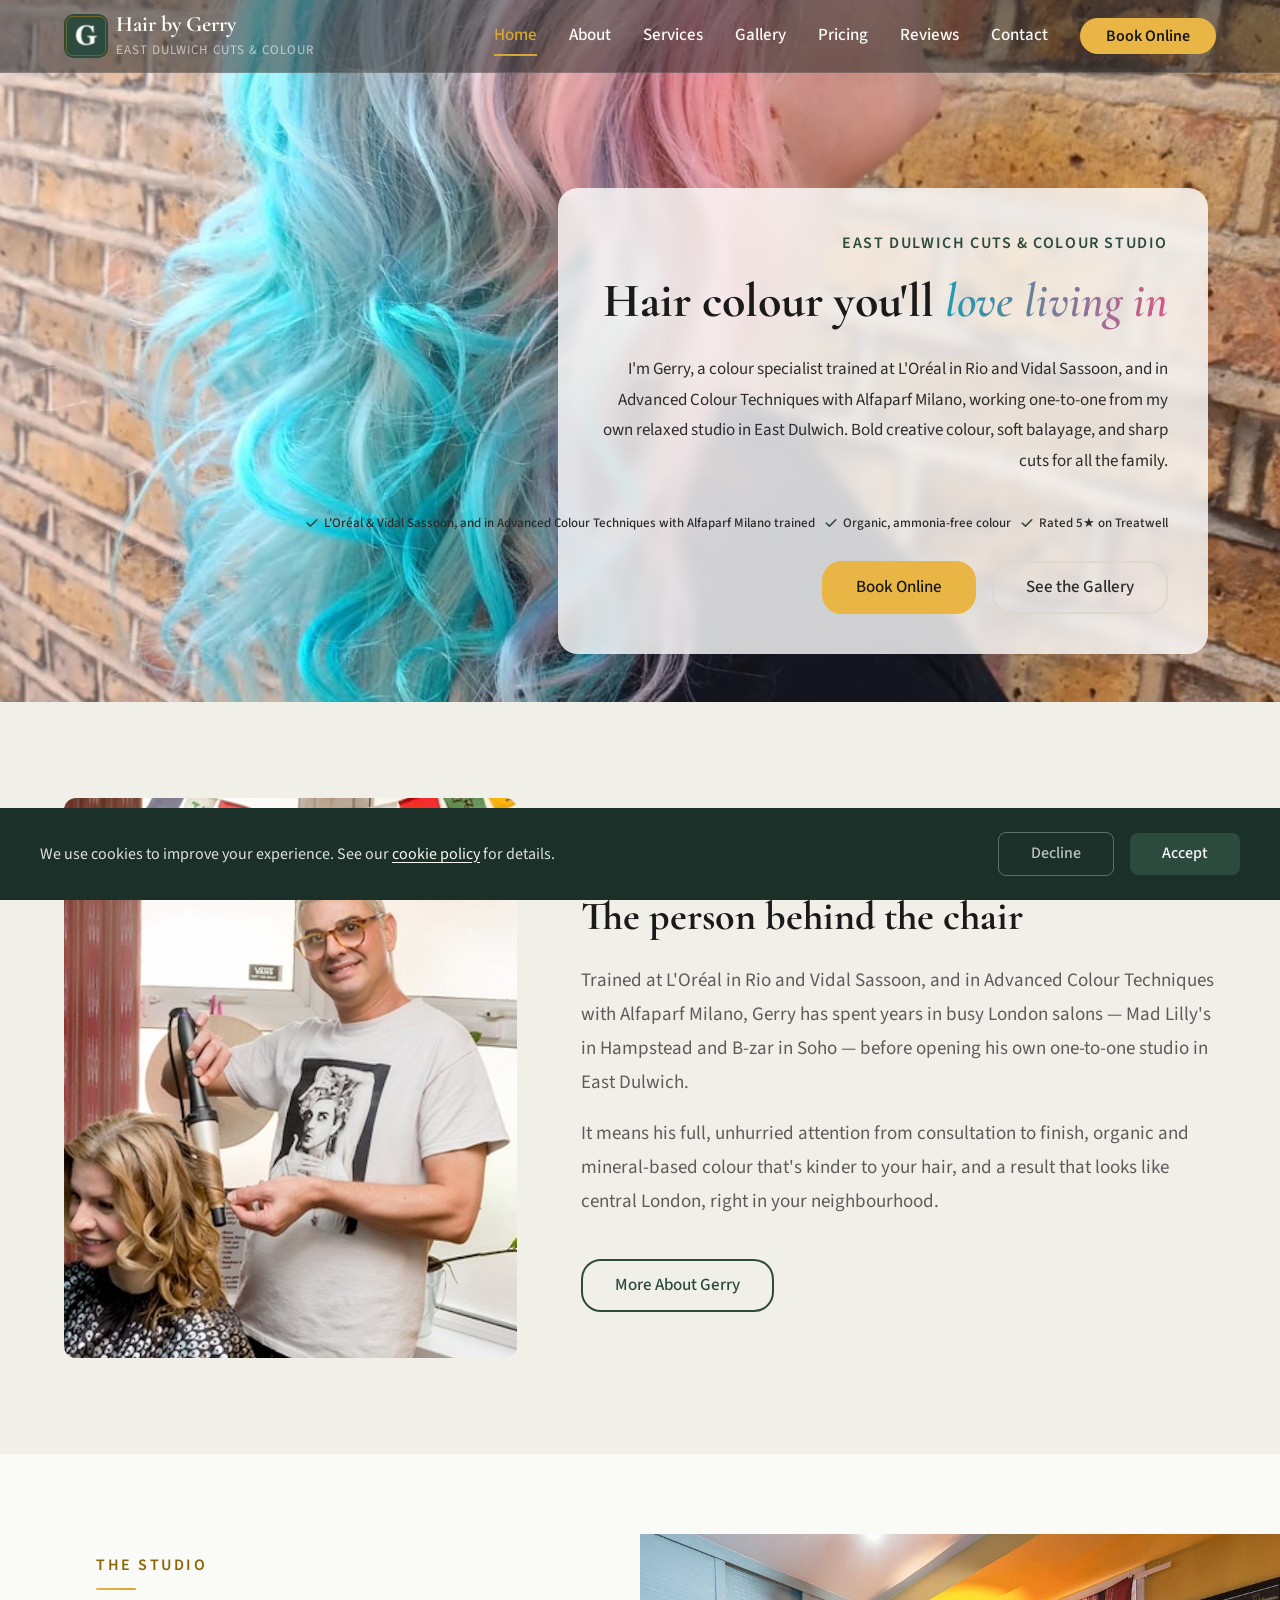
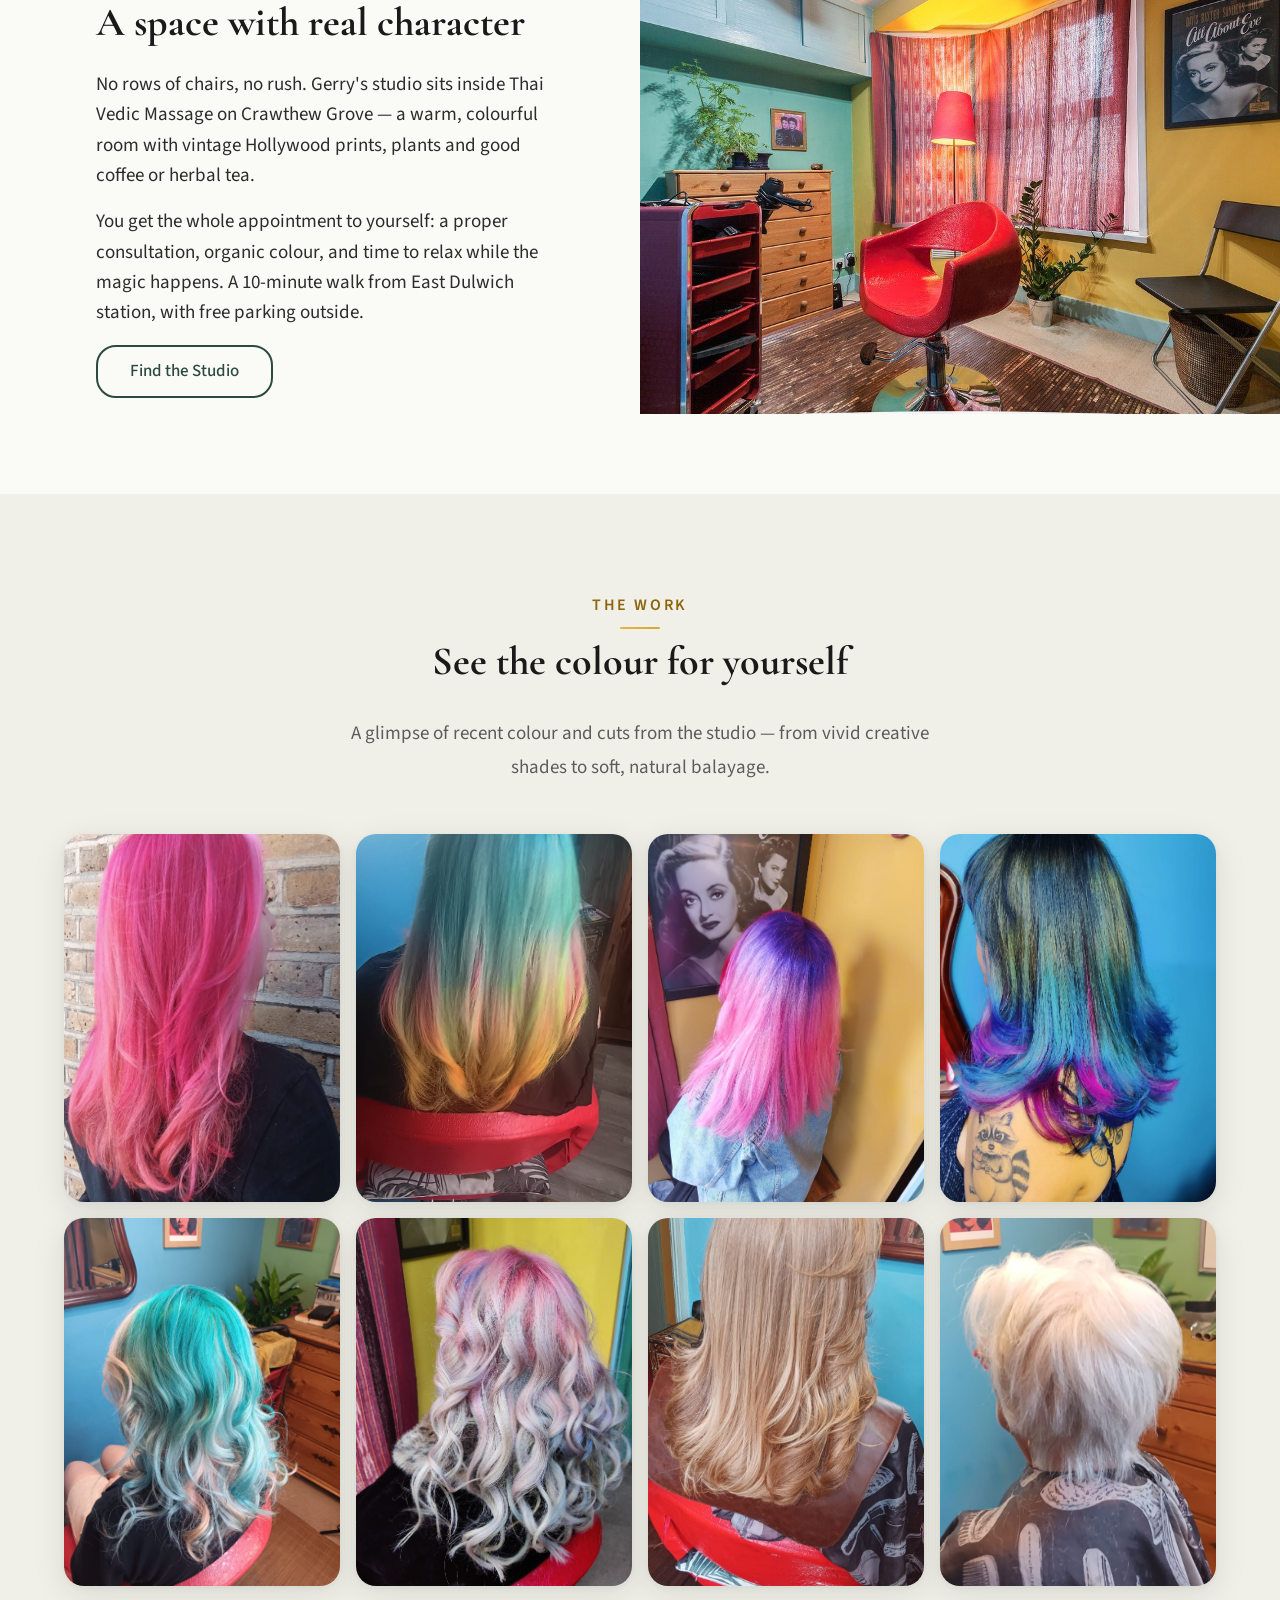
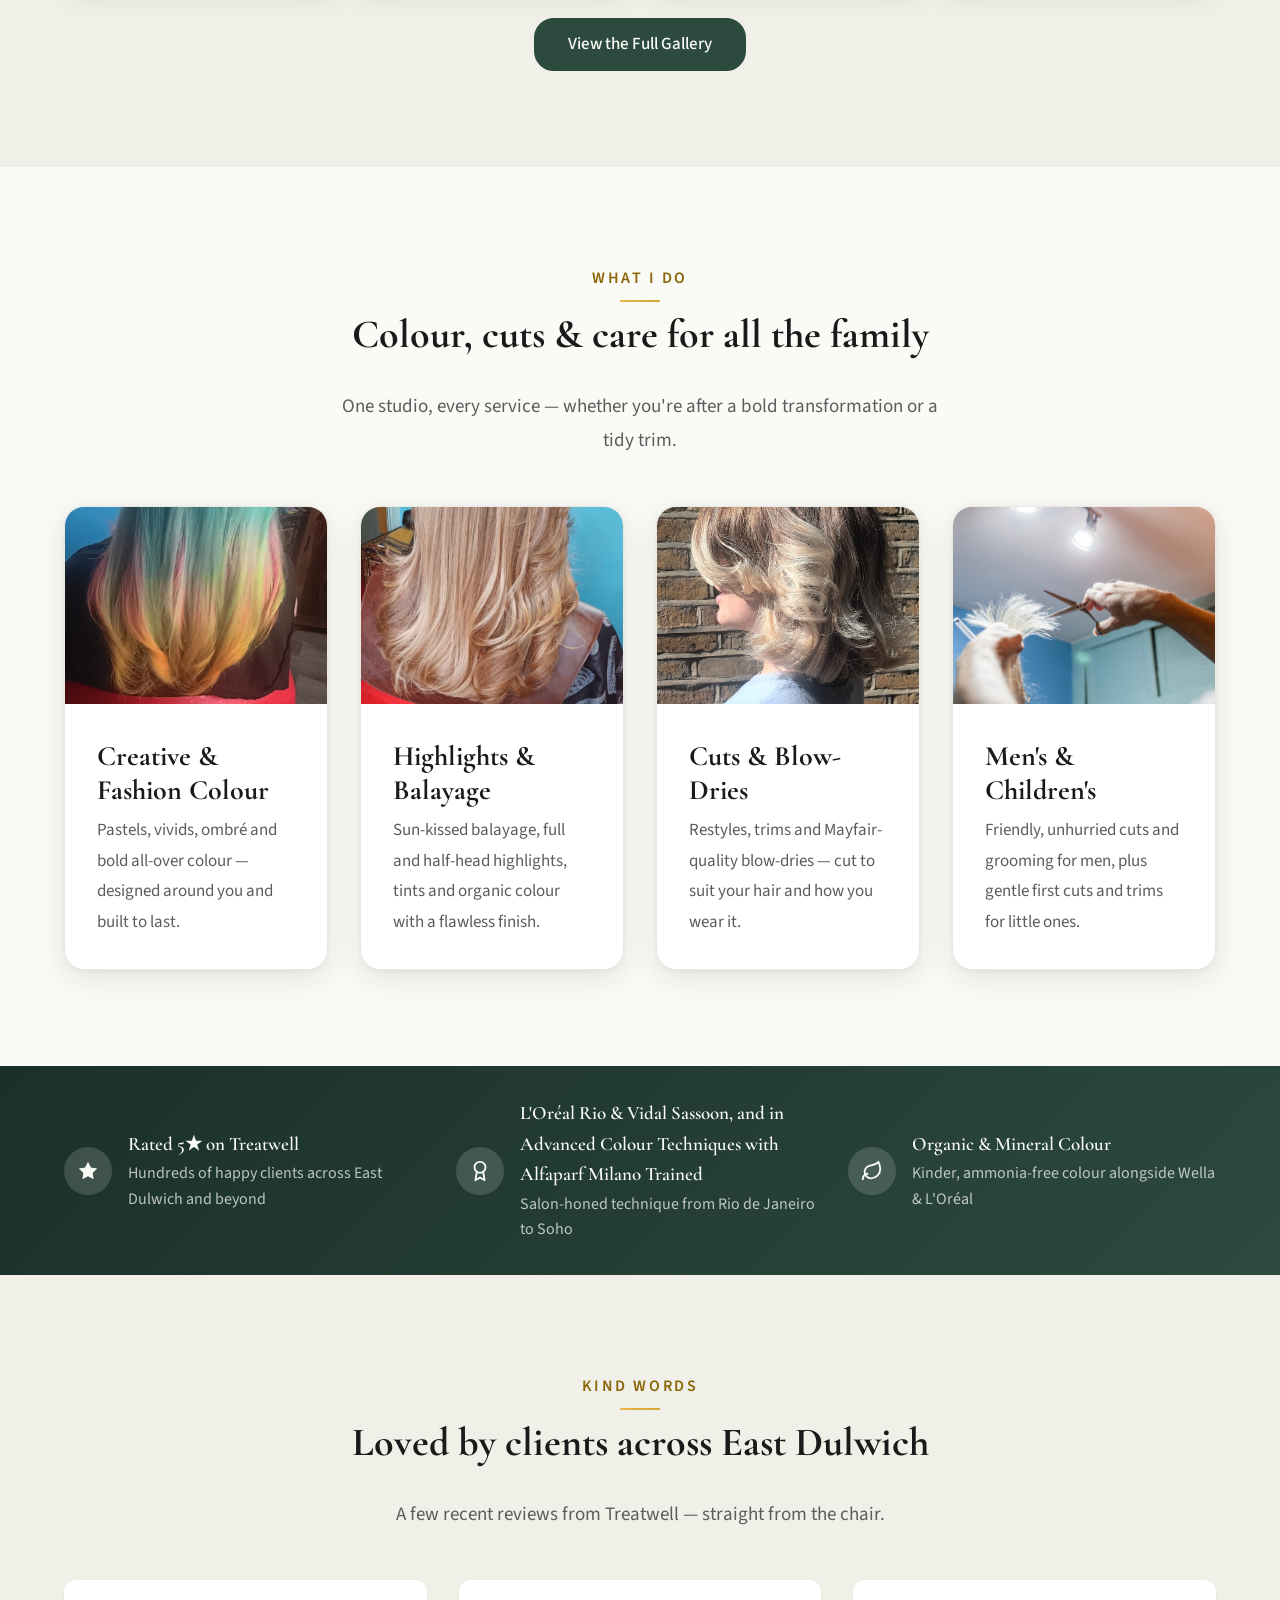
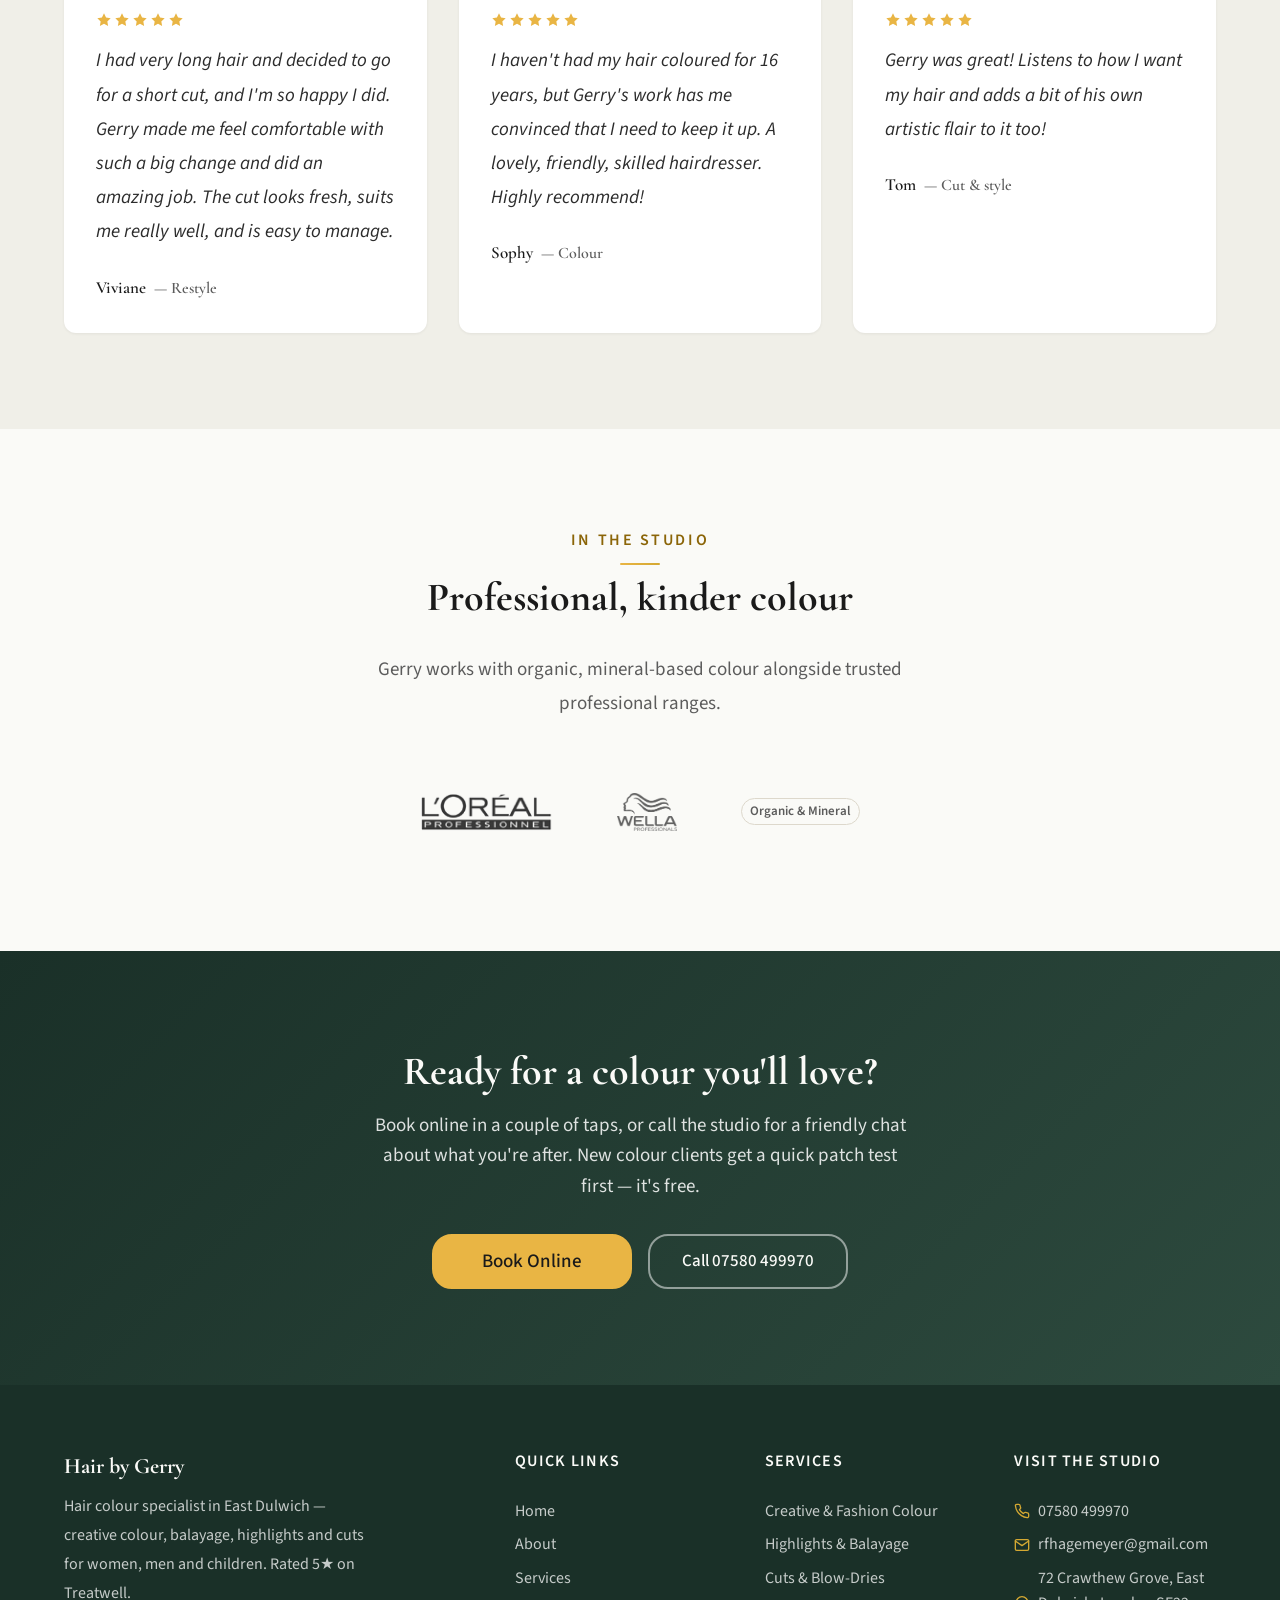
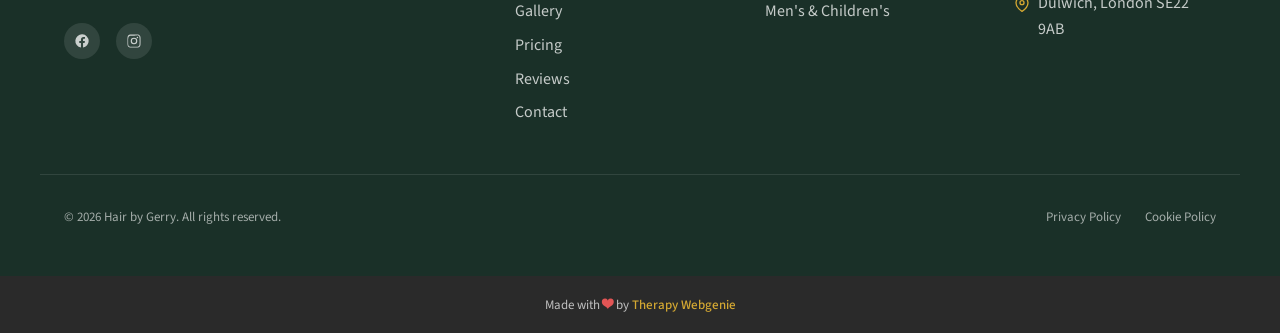
==== index.html @ ae39a430 "About page: make dark CTA links + Book Online button visible The 'Ready to book with Gerry?' panel (" ====
<!DOCTYPE html>
<html lang="en">
<head>
  <meta charset="UTF-8">
  <meta name="viewport" content="width=device-width, initial-scale=1.0">
  <meta name="description" content="Expert hair colour, balayage, highlights and cuts in East Dulwich, London. L'Oréal & Vidal Sassoon, and in Advanced Colour Techniques with Alfaparf Milano trained, organic colour, rated 5★ on Treatwell.">
  <meta name="author" content="Hair by Gerry">
  <meta name="robots" content="max-image-preview:large">
  <title>Hair by Gerry — Hair Colour Specialist, East Dulwich</title>

  <link rel="canonical" href="https://www.hairbygerry.co.uk/">

  <meta property="og:type" content="website">
  <meta property="og:url" content="https://www.hairbygerry.co.uk/">
  <meta property="og:title" content="Hair by Gerry — Hair Colour Specialist in East Dulwich">
  <meta property="og:description" content="Expert hair colour, balayage, highlights and cuts in East Dulwich. L'Oréal & Vidal Sassoon, and in Advanced Colour Techniques with Alfaparf Milano trained, organic colour, rated 5★ on Treatwell.">
  <meta property="og:image" content="https://www.hairbygerry.co.uk/images/gerry-portrait-square.jpg">

  <meta name="twitter:card" content="summary_large_image">
  <meta name="twitter:title" content="Hair by Gerry — Hair Colour Specialist in East Dulwich">
  <meta name="twitter:description" content="Expert hair colour, balayage, highlights and cuts in East Dulwich. L'Oréal & Vidal Sassoon, and in Advanced Colour Techniques with Alfaparf Milano trained, organic colour, rated 5★ on Treatwell.">
  <meta name="twitter:image" content="https://www.hairbygerry.co.uk/images/gerry-portrait-square.jpg">

  <link rel="icon" href="images/favicon.png" type="image/png" sizes="96x96">
  <link rel="apple-touch-icon" href="images/apple-touch-icon.png">

  <link rel="preconnect" href="https://fonts.googleapis.com">
  <link rel="preconnect" href="https://fonts.gstatic.com" crossorigin>

  <link rel="stylesheet" href="css/base.css?v=174">
  <link rel="stylesheet" href="css/components.css?v=174">
  <link rel="stylesheet" href="css/theme.css?v=20260626">
  <!-- PROFILE:schema -->
  <script type="application/ld+json">
  {
    "@context": "https://schema.org",
    "@type": "HairSalon",
    "name": "Hair by Gerry",
    "description": "Hair colour specialist in East Dulwich, London — creative colour, balayage, highlights and cuts for women, men and children.",
    "url": "https://www.hairbygerry.co.uk",
    "telephone": "07580 499970",
    "email": "rfhagemeyer@gmail.com",
    "address": {
      "@type": "PostalAddress",
      "streetAddress": "72 Crawthew Grove",
      "addressLocality": "East Dulwich, London",
      "postalCode": "SE22 9AB",
      "addressCountry": "GB"
    },
    "openingHours": [
      "Mo-Fr 11:00-20:00",
      "Sa 10:00-19:00",
      "Su 11:00-18:00"
    ],
    "image": "https://www.hairbygerry.co.uk/images/studio-room.jpg",
    "priceRange": "££"
  }
  </script>
  <!-- /PROFILE:schema -->
  <script type="application/ld+json">
  {
    "@context": "https://schema.org",
    "@type": "WebPage",
    "url": "https://www.hairbygerry.co.uk/",
    "primaryImageOfPage": { "@type": "ImageObject", "url": "https://www.hairbygerry.co.uk/images/gerry-portrait-square.jpg" },
    "mainEntity": {
      "@type": "Person",
      "name": "Gerry Hagemeyer",
      "jobTitle": "Hair Colour Specialist",
      "image": "https://www.hairbygerry.co.uk/images/gerry-portrait-square.jpg",
      "worksFor": { "@type": "HairSalon", "name": "Hair by Gerry" }
    }
  }
  </script>
<!-- BEACON -->
<script>(function(){try{var u="https:\/\/editmy.site\/api\/hit\/12";var d=JSON.stringify({p:location.pathname,r:document.referrer});if(navigator.sendBeacon){navigator.sendBeacon(u,d);}else{fetch(u,{method:"POST",keepalive:true,body:d});}}catch(e){}})();</script>
<!-- /BEACON -->
</head>
<body>

  <a href="#main" class="skip-link">Skip to main content</a>

  <!-- SECTION: nav -->
  <nav class="nav nav--transparent nav--transparent-dark" role="navigation" aria-label="Main navigation">
    <div class="container nav__inner">
      <a href="index.html" class="nav__brand nav__brand--inline">
        <!-- PROFILE:logo --><img src="images/logo-mark.png" class="nav__logo" alt="Hair by Gerry logo"><!-- /PROFILE:logo -->
        <div class="nav__brand-text">
          <span class="nav__name"><!-- PROFILE:site_title -->Hair by Gerry<!-- /PROFILE:site_title --></span>
          <span class="nav__title"><!-- PROFILE:site_slogan -->East Dulwich Cuts & Colour<!-- /PROFILE:site_slogan --></span>
        </div>
      </a>
      <div class="nav__links">
        <a href="index.html" class="nav__link nav__link--active">Home</a>
        <a href="about.html" class="nav__link">About</a>
        <a href="services.html" class="nav__link">Services</a>
        <a href="gallery.html" class="nav__link">Gallery</a>
        <a href="pricing.html" class="nav__link">Pricing</a>
        <a href="reviews.html" class="nav__link">Reviews</a>
        <a href="contact.html" class="nav__link">Contact</a>
        <a href="https://hairbygerry.mytreatwell.co.uk/" onclick="if(window.wahanda){wahanda.openOnlineBookingWidget('https://widget.treatwell.co.uk/place/380106/menu/');return false;}" class="btn btn--primary nav__cta" target="_blank" rel="noopener">Book Online</a>
      </div>
      <button class="nav__toggle" aria-label="Toggle menu" aria-expanded="false" aria-controls="mobile-menu">
        <span class="nav__toggle-bar"></span>
        <span class="nav__toggle-bar"></span>
        <span class="nav__toggle-bar"></span>
      </button>
    </div>
    <div class="nav__mobile" id="mobile-menu" role="menu">
      <a href="index.html" class="nav__link nav__link--active" role="menuitem">Home</a>
      <a href="about.html" class="nav__link" role="menuitem">About</a>
      <a href="services.html" class="nav__link" role="menuitem">Services</a>
      <a href="gallery.html" class="nav__link" role="menuitem">Gallery</a>
      <a href="pricing.html" class="nav__link" role="menuitem">Pricing</a>
        <a href="reviews.html" class="nav__link" role="menuitem">Reviews</a>
      <a href="contact.html" class="nav__link" role="menuitem">Contact</a>
      <a href="https://hairbygerry.mytreatwell.co.uk/" onclick="if(window.wahanda){wahanda.openOnlineBookingWidget('https://widget.treatwell.co.uk/place/380106/menu/');return false;}" class="btn btn--primary" role="menuitem" target="_blank" rel="noopener">Book Online</a>
    </div>
  </nav>
  <!-- /SECTION: nav -->

  <!-- Compact scroll header -->
  <div class="nav-scroll" aria-hidden="true">
    <div class="container nav-scroll__inner">
      <div class="nav-scroll__brand">
        <span class="nav-scroll__name"><!-- PROFILE:site_title -->Hair by Gerry<!-- /PROFILE:site_title --></span>
        <span class="nav-scroll__title"><!-- PROFILE:site_slogan -->East Dulwich Cuts & Colour<!-- /PROFILE:site_slogan --></span>
      </div>
      <div class="nav-scroll__right">
        <a href="tel:07580499970" class="nav-scroll__phone">
          <svg xmlns="http://www.w3.org/2000/svg" viewBox="0 0 24 24" fill="none" stroke="currentColor" stroke-width="2" stroke-linecap="round" stroke-linejoin="round"><path d="M22 16.92v3a2 2 0 0 1-2.18 2 19.79 19.79 0 0 1-8.63-3.07 19.5 19.5 0 0 1-6-6 19.79 19.79 0 0 1-3.07-8.67A2 2 0 0 1 4.11 2h3a2 2 0 0 1 2 1.72c.127.96.361 1.903.7 2.81a2 2 0 0 1-.45 2.11L8.09 9.91a16 16 0 0 0 6 6l1.27-1.27a2 2 0 0 1 2.11-.45c.907.339 1.85.573 2.81.7A2 2 0 0 1 22 16.92z"></path></svg>
          07580 499970
        </a>
        <a href="https://hairbygerry.mytreatwell.co.uk/" onclick="if(window.wahanda){wahanda.openOnlineBookingWidget('https://widget.treatwell.co.uk/place/380106/menu/');return false;}" class="btn btn--primary" target="_blank" rel="noopener" style="padding: 8px 18px;">Book Online</a>
        <button class="nav-scroll__toggle" aria-label="Toggle menu">
          <span class="nav-scroll__toggle-bar"></span>
          <span class="nav-scroll__toggle-bar"></span>
          <span class="nav-scroll__toggle-bar"></span>
        </button>
      </div>
    </div>
  </div>

  <main id="main">

    <!-- SECTION: hero -->
    <section class="hero hero--showcase hero--showcase-light hero--showcase-right" style="background-image: url('images/Hair-1.jpg');">
      <div class="container hero__inner">
        <div class="hero__content">
          <span class="hero__label">East Dulwich Cuts & Colour Studio</span>
          <h1 class="hero__heading">Hair colour you'll <em>love living in</em></h1>
          <p class="hero__text">I'm Gerry, a colour specialist trained at L'Oréal in Rio and Vidal Sassoon, and in Advanced Colour Techniques with Alfaparf Milano, working one-to-one from my own relaxed studio in East Dulwich. Bold creative colour, soft balayage, and sharp cuts for all the family.</p>
          <ul class="hero__ticks">
            <li><svg xmlns="http://www.w3.org/2000/svg" viewBox="0 0 20 20" fill="currentColor"><path fill-rule="evenodd" d="M16.707 5.293a1 1 0 010 1.414l-8 8a1 1 0 01-1.414 0l-4-4a1 1 0 011.414-1.414L8 12.586l7.293-7.293a1 1 0 011.414 0z" clip-rule="evenodd"/></svg> L'Oréal & Vidal Sassoon, and in Advanced Colour Techniques with Alfaparf Milano trained</li>
            <li><svg xmlns="http://www.w3.org/2000/svg" viewBox="0 0 20 20" fill="currentColor"><path fill-rule="evenodd" d="M16.707 5.293a1 1 0 010 1.414l-8 8a1 1 0 01-1.414 0l-4-4a1 1 0 011.414-1.414L8 12.586l7.293-7.293a1 1 0 011.414 0z" clip-rule="evenodd"/></svg> Organic, ammonia-free colour</li>
            <li><svg xmlns="http://www.w3.org/2000/svg" viewBox="0 0 20 20" fill="currentColor"><path fill-rule="evenodd" d="M16.707 5.293a1 1 0 010 1.414l-8 8a1 1 0 01-1.414 0l-4-4a1 1 0 011.414-1.414L8 12.586l7.293-7.293a1 1 0 011.414 0z" clip-rule="evenodd"/></svg> Rated 5★ on Treatwell</li>
          </ul>
          <div class="hero__actions">
            <a href="https://hairbygerry.mytreatwell.co.uk/" onclick="if(window.wahanda){wahanda.openOnlineBookingWidget('https://widget.treatwell.co.uk/place/380106/menu/');return false;}" class="btn btn--primary" target="_blank" rel="noopener">Book Online</a>
            <a href="gallery.html" class="btn btn--secondary">See the Gallery</a>
          </div>
        </div>
      </div>
    </section>
    <!-- /SECTION: hero -->

    <!-- SECTION: intro -->
    <section class="section section--alt reveal">
      <div class="container intro__inner">
        <div class="intro__image-wrap" style="background-image: url('images/gerry-at-work.jpg');" role="img" aria-label="Gerry styling a client's hair in his East Dulwich studio"></div>
        <div class="intro__text">
          <span class="section-label">Meet Gerry</span>
          <h2>The person behind the chair</h2>
          <p>Trained at L'Oréal in Rio and Vidal Sassoon, and in Advanced Colour Techniques with Alfaparf Milano, Gerry has spent years in busy London salons — Mad Lilly's in Hampstead and B-zar in Soho — before opening his own one-to-one studio in East Dulwich.</p>
          <p>It means his full, unhurried attention from consultation to finish, organic and mineral-based colour that's kinder to your hair, and a result that looks like central London, right in your neighbourhood.</p>
          <a href="about.html" class="btn btn--secondary">More About Gerry</a>
        </div>
      </div>
    </section>
    <!-- /SECTION: intro -->

    <!-- SECTION: studio -->
    <section class="section reveal">
      <div class="split split--bleed">
        <div class="split__content">
          <span class="section-label">The Studio</span>
          <h2>A space with real character</h2>
          <p>No rows of chairs, no rush. Gerry's studio sits inside Thai Vedic Massage on Crawthew Grove — a warm, colourful room with vintage Hollywood prints, plants and good coffee or herbal tea.</p>
          <p>You get the whole appointment to yourself: a proper consultation, organic colour, and time to relax while the magic happens. A 10-minute walk from East Dulwich station, with free parking outside.</p>
          <a href="contact.html" class="btn btn--secondary">Find the Studio</a>
        </div>
        <img loading="lazy" src="images/studio-room.jpg" alt="Hair by Gerry's studio in East Dulwich — teal and yellow walls, vintage film posters and a red styling chair" class="split__image">
      </div>
    </section>
    <!-- /SECTION: studio -->

    <!-- SECTION: gallery-feature -->
    <section class="section section--alt reveal">
      <div class="container text-center">
        <span class="section-label">The Work</span>
        <h2>See the colour for yourself</h2>
        <p class="section-subtitle">A glimpse of recent colour and cuts from the studio — from vivid creative shades to soft, natural balayage.</p>
      </div>
      <div class="container">
        <div class="gallery">
          <div class="gallery__item gallery__item--portrait"><img loading="lazy" src="images/IMG-20250815-WA0009.jpg" alt="Vibrant pink hair colour with soft fade"></div>
          <div class="gallery__item gallery__item--portrait"><img loading="lazy" src="images/IMG-20250815-WA0012.jpg" alt="Rainbow ombré colour from teal to gold"></div>
          <div class="gallery__item gallery__item--portrait"><img loading="lazy" src="images/IMG-20260607-WA0013.jpg" alt="Pink and purple blended creative colour"></div>
          <div class="gallery__item gallery__item--portrait"><img loading="lazy" src="images/IMG-20260607-WA0014.jpg" alt="Blue, purple and magenta dimensional colour"></div>
          <div class="gallery__item gallery__item--portrait"><img loading="lazy" src="images/Hair-2.jpg" alt="Bright turquoise curls"></div>
          <div class="gallery__item gallery__item--portrait"><img loading="lazy" src="images/IMG-20220712-WA0002.jpg" alt="Soft opal pastel colour with curls"></div>
          <div class="gallery__item gallery__item--portrait"><img loading="lazy" src="images/Hair-3.jpg" alt="Natural blonde balayage with layered finish"></div>
          <div class="gallery__item gallery__item--portrait"><img loading="lazy" src="images/IMG-20250815-WA0016.jpg" alt="Sharp platinum blonde bob"></div>
        </div>
      </div>
      <div class="container text-center" style="margin-top: var(--space-xl);">
        <a href="gallery.html" class="btn btn--primary">View the Full Gallery</a>
      </div>
    </section>
    <!-- /SECTION: gallery-feature -->

    <!-- SECTION: services-overview -->
    <section class="section reveal">
      <div class="container text-center">
        <span class="section-label">What I Do</span>
        <h2>Colour, cuts & care for all the family</h2>
        <p class="section-subtitle">One studio, every service — whether you're after a bold transformation or a tidy trim.</p>
      </div>
      <div class="container grid grid--4">
        <a href="services.html#service-creative-colour" class="card card--image-top">
          <div class="card__image-wrap"><img loading="lazy" src="images/IMG-20250815-WA0012.jpg" alt="Rainbow creative colour" class="card__image"></div>
          <div class="card__body">
            <h3 class="card__title">Creative & Fashion Colour</h3>
            <p class="card__text">Pastels, vivids, ombré and bold all-over colour — designed around you and built to last.</p>
          </div>
        </a>
        <a href="services.html#service-highlights-balayage" class="card card--image-top">
          <div class="card__image-wrap"><img loading="lazy" src="images/Hair-3.jpg" alt="Natural blonde balayage" class="card__image"></div>
          <div class="card__body">
            <h3 class="card__title">Highlights & Balayage</h3>
            <p class="card__text">Sun-kissed balayage, full and half-head highlights, tints and organic colour with a flawless finish.</p>
          </div>
        </a>
        <a href="services.html#service-cuts-styling" class="card card--image-top">
          <div class="card__image-wrap"><img loading="lazy" src="images/IMG-20260605-WA0001.jpg" alt="Blonde cut and blow-dry" class="card__image"></div>
          <div class="card__body">
            <h3 class="card__title">Cuts & Blow-Dries</h3>
            <p class="card__text">Restyles, trims and Mayfair-quality blow-dries — cut to suit your hair and how you wear it.</p>
          </div>
        </a>
        <a href="services.html#service-mens-childrens" class="card card--image-top">
          <div class="card__image-wrap"><img loading="lazy" src="images/colour-craft.jpg" alt="Gerry cutting hair with scissors" class="card__image"></div>
          <div class="card__body">
            <h3 class="card__title">Men's & Children's</h3>
            <p class="card__text">Friendly, unhurried cuts and grooming for men, plus gentle first cuts and trims for little ones.</p>
          </div>
        </a>
      </div>
    </section>
    <!-- /SECTION: services-overview -->

    <!-- SECTION: info-band -->
    <section class="info-band info-band--primary">
      <div class="container info-band__inner">
        <div class="info-band__item">
          <div class="info-band__icon">
            <svg xmlns="http://www.w3.org/2000/svg" viewBox="0 0 24 24" fill="currentColor" stroke="none"><path d="M12 2l3.09 6.26L22 9.27l-5 4.87 1.18 6.88L12 17.77l-6.18 3.25L7 14.14 2 9.27l6.91-1.01L12 2z"/></svg>
          </div>
          <div class="info-band__item-text">
            <span class="info-band__title">Rated 5★ on Treatwell</span>
            <span class="info-band__text">Hundreds of happy clients across East Dulwich and beyond</span>
          </div>
        </div>
        <div class="info-band__item">
          <div class="info-band__icon">
            <svg xmlns="http://www.w3.org/2000/svg" viewBox="0 0 24 24" fill="none" stroke="currentColor" stroke-width="2" stroke-linecap="round" stroke-linejoin="round"><circle cx="12" cy="8" r="6"></circle><path d="M15.477 12.89 17 22l-5-3-5 3 1.523-9.11"></path></svg>
          </div>
          <div class="info-band__item-text">
            <span class="info-band__title">L'Oréal Rio & Vidal Sassoon, and in Advanced Colour Techniques with Alfaparf Milano Trained</span>
            <span class="info-band__text">Salon-honed technique from Rio de Janeiro to Soho</span>
          </div>
        </div>
        <div class="info-band__item">
          <div class="info-band__icon">
            <svg xmlns="http://www.w3.org/2000/svg" viewBox="0 0 24 24" fill="none" stroke="currentColor" stroke-width="2" stroke-linecap="round" stroke-linejoin="round"><path d="M11 20A7 7 0 0 1 9.8 6.1C15.5 5 17 4.48 19 2c1 2 2 4.18 2 8 0 5.5-4.78 10-10 10z"></path><path d="M2 21c0-3 1.85-5.36 5.08-6"></path></svg>
          </div>
          <div class="info-band__item-text">
            <span class="info-band__title">Organic & Mineral Colour</span>
            <span class="info-band__text">Kinder, ammonia-free colour alongside Wella & L'Oréal</span>
          </div>
        </div>
      </div>
    </section>
    <!-- /SECTION: info-band -->

    <!-- SECTION: testimonials -->
    <section class="section section--alt reveal">
      <div class="container text-center">
        <span class="section-label">Kind Words</span>
        <h2>Loved by clients across East Dulwich</h2>
        <p class="section-subtitle">A few recent reviews from Treatwell — straight from the chair.</p>
      </div>
      <div class="container grid grid--3">
        <div class="testimonial testimonial--card">
          <div class="testimonial__stars">
            <svg viewBox="0 0 24 24"><path d="M12 2l3.09 6.26L22 9.27l-5 4.87 1.18 6.88L12 17.77l-6.18 3.25L7 14.14 2 9.27l6.91-1.01L12 2z"/></svg>
            <svg viewBox="0 0 24 24"><path d="M12 2l3.09 6.26L22 9.27l-5 4.87 1.18 6.88L12 17.77l-6.18 3.25L7 14.14 2 9.27l6.91-1.01L12 2z"/></svg>
            <svg viewBox="0 0 24 24"><path d="M12 2l3.09 6.26L22 9.27l-5 4.87 1.18 6.88L12 17.77l-6.18 3.25L7 14.14 2 9.27l6.91-1.01L12 2z"/></svg>
            <svg viewBox="0 0 24 24"><path d="M12 2l3.09 6.26L22 9.27l-5 4.87 1.18 6.88L12 17.77l-6.18 3.25L7 14.14 2 9.27l6.91-1.01L12 2z"/></svg>
            <svg viewBox="0 0 24 24"><path d="M12 2l3.09 6.26L22 9.27l-5 4.87 1.18 6.88L12 17.77l-6.18 3.25L7 14.14 2 9.27l6.91-1.01L12 2z"/></svg>
          </div>
          <p class="testimonial__quote">I had very long hair and decided to go for a short cut, and I'm so happy I did. Gerry made me feel comfortable with such a big change and did an amazing job. The cut looks fresh, suits me really well, and is easy to manage.</p>
          <p class="testimonial__author">Viviane <span class="testimonial__detail" style="display:inline; margin-left: 0.25em;">— Restyle</span></p>
        </div>
        <div class="testimonial testimonial--card">
          <div class="testimonial__stars">
            <svg viewBox="0 0 24 24"><path d="M12 2l3.09 6.26L22 9.27l-5 4.87 1.18 6.88L12 17.77l-6.18 3.25L7 14.14 2 9.27l6.91-1.01L12 2z"/></svg>
            <svg viewBox="0 0 24 24"><path d="M12 2l3.09 6.26L22 9.27l-5 4.87 1.18 6.88L12 17.77l-6.18 3.25L7 14.14 2 9.27l6.91-1.01L12 2z"/></svg>
            <svg viewBox="0 0 24 24"><path d="M12 2l3.09 6.26L22 9.27l-5 4.87 1.18 6.88L12 17.77l-6.18 3.25L7 14.14 2 9.27l6.91-1.01L12 2z"/></svg>
            <svg viewBox="0 0 24 24"><path d="M12 2l3.09 6.26L22 9.27l-5 4.87 1.18 6.88L12 17.77l-6.18 3.25L7 14.14 2 9.27l6.91-1.01L12 2z"/></svg>
            <svg viewBox="0 0 24 24"><path d="M12 2l3.09 6.26L22 9.27l-5 4.87 1.18 6.88L12 17.77l-6.18 3.25L7 14.14 2 9.27l6.91-1.01L12 2z"/></svg>
          </div>
          <p class="testimonial__quote">I haven't had my hair coloured for 16 years, but Gerry's work has me convinced that I need to keep it up. A lovely, friendly, skilled hairdresser. Highly recommend!</p>
          <p class="testimonial__author">Sophy <span class="testimonial__detail" style="display:inline; margin-left: 0.25em;">— Colour</span></p>
        </div>
        <div class="testimonial testimonial--card">
          <div class="testimonial__stars">
            <svg viewBox="0 0 24 24"><path d="M12 2l3.09 6.26L22 9.27l-5 4.87 1.18 6.88L12 17.77l-6.18 3.25L7 14.14 2 9.27l6.91-1.01L12 2z"/></svg>
            <svg viewBox="0 0 24 24"><path d="M12 2l3.09 6.26L22 9.27l-5 4.87 1.18 6.88L12 17.77l-6.18 3.25L7 14.14 2 9.27l6.91-1.01L12 2z"/></svg>
            <svg viewBox="0 0 24 24"><path d="M12 2l3.09 6.26L22 9.27l-5 4.87 1.18 6.88L12 17.77l-6.18 3.25L7 14.14 2 9.27l6.91-1.01L12 2z"/></svg>
            <svg viewBox="0 0 24 24"><path d="M12 2l3.09 6.26L22 9.27l-5 4.87 1.18 6.88L12 17.77l-6.18 3.25L7 14.14 2 9.27l6.91-1.01L12 2z"/></svg>
            <svg viewBox="0 0 24 24"><path d="M12 2l3.09 6.26L22 9.27l-5 4.87 1.18 6.88L12 17.77l-6.18 3.25L7 14.14 2 9.27l6.91-1.01L12 2z"/></svg>
          </div>
          <p class="testimonial__quote">Gerry was great! Listens to how I want my hair and adds a bit of his own artistic flair to it too!</p>
          <p class="testimonial__author">Tom <span class="testimonial__detail" style="display:inline; margin-left: 0.25em;">— Cut & style</span></p>
        </div>
      </div>
    </section>
    <!-- /SECTION: testimonials -->

    <!-- SECTION: products -->
    <section class="section reveal">
      <div class="container text-center">
        <span class="section-label">In the Studio</span>
        <h2>Professional, kinder colour</h2>
        <p class="section-subtitle">Gerry works with organic, mineral-based colour alongside trusted professional ranges.</p>
        <div class="trust-bar">
          <div class="trust-bar__logos">
            <img class="trust-bar__logo" loading="lazy" src="images/loreal-professionnel.png" alt="L'Oréal Professionnel">
            <img class="trust-bar__logo" loading="lazy" src="images/wella-professionals.png" alt="Wella Professionals">
            <span class="badge badge--outline">Organic & Mineral</span>
          </div>
        </div>
      </div>
    </section>
    <!-- /SECTION: products -->

    <!-- SECTION: cta -->
    <section class="section cta-banner reveal">
      <div class="container text-center">
        <h2>Ready for a colour you'll love?</h2>
        <p>Book online in a couple of taps, or call the studio for a friendly chat about what you're after. New colour clients get a quick patch test first — it's free.</p>
        <div class="cta-banner__buttons">
          <a href="https://hairbygerry.mytreatwell.co.uk/" onclick="if(window.wahanda){wahanda.openOnlineBookingWidget('https://widget.treatwell.co.uk/place/380106/menu/');return false;}" class="btn btn--accent" target="_blank" rel="noopener">Book Online</a>
          <a href="tel:07580499970" class="btn btn--secondary">Call 07580 499970</a>
        </div>
      </div>
    </section>
    <!-- /SECTION: cta -->

  </main>

  <!-- SECTION: footer -->
  <footer class="footer">
    <div class="container footer__inner">
      <div class="footer__brand">
        <p class="footer__brand-name">Hair by Gerry</p>
        <p class="footer__brand-text">Hair colour specialist in East Dulwich — creative colour, balayage, highlights and cuts for women, men and children. Rated 5★ on Treatwell.</p>
        <div class="footer__social">
          <a href="https://www.facebook.com/HairByGerry/" aria-label="Hair by Gerry on Facebook" target="_blank" rel="noopener">
            <!-- PROFILE:social_facebook --><svg xmlns="http://www.w3.org/2000/svg" viewBox="0 0 24 24" fill="currentColor"><path d="M22 12a10 10 0 1 0-11.56 9.88v-6.99H7.9V12h2.54V9.8c0-2.5 1.49-3.89 3.78-3.89 1.09 0 2.24.2 2.24.2v2.46h-1.26c-1.24 0-1.63.77-1.63 1.56V12h2.78l-.44 2.89h-2.34v6.99A10 10 0 0 0 22 12z"/></svg><!-- /PROFILE:social_facebook -->
          </a>
          <a href="https://www.instagram.com/hairbygerry/" aria-label="Hair by Gerry on Instagram" target="_blank" rel="noopener">
            <!-- PROFILE:social_instagram --><svg xmlns="http://www.w3.org/2000/svg" viewBox="0 0 24 24" fill="currentColor"><path d="M12 2.2c3.2 0 3.58.01 4.85.07 1.17.05 1.8.25 2.23.41.56.22.96.48 1.38.9.42.42.68.82.9 1.38.16.43.36 1.06.41 2.23.06 1.27.07 1.65.07 4.85s-.01 3.58-.07 4.85c-.05 1.17-.25 1.8-.41 2.23-.22.56-.48.96-.9 1.38-.42.42-.82.68-1.38.9-.43.16-1.06.36-2.23.41-1.27.06-1.65.07-4.85.07s-3.58-.01-4.85-.07c-1.17-.05-1.8-.25-2.23-.41a3.7 3.7 0 0 1-1.38-.9 3.7 3.7 0 0 1-.9-1.38c-.16-.43-.36-1.06-.41-2.23C2.21 15.58 2.2 15.2 2.2 12s.01-3.58.07-4.85c.05-1.17.25-1.8.41-2.23.22-.56.48-.96.9-1.38.42-.42.82-.68 1.38-.9.43-.16 1.06-.36 2.23-.41C8.42 2.21 8.8 2.2 12 2.2zm0 1.8c-3.15 0-3.5.01-4.74.07-.9.04-1.39.19-1.71.32-.43.17-.74.37-1.06.69-.32.32-.52.63-.69 1.06-.13.32-.28.81-.32 1.71C3.21 8.5 3.2 8.85 3.2 12s.01 3.5.07 4.74c.04.9.19 1.39.32 1.71.17.43.37.74.69 1.06.32.32.63.52 1.06.69.32.13.81.28 1.71.32 1.24.06 1.59.07 4.74.07s3.5-.01 4.74-.07c.9-.04 1.39-.19 1.71-.32.43-.17.74-.37 1.06-.69.32-.32.52-.63.69-1.06.13-.32.28-.81.32-1.71.06-1.24.07-1.59.07-4.74s-.01-3.5-.07-4.74c-.04-.9-.19-1.39-.32-1.71a2.85 2.85 0 0 0-.69-1.06 2.85 2.85 0 0 0-1.06-.69c-.32-.13-.81-.28-1.71-.32C15.5 4.01 15.15 4 12 4zm0 3.06A4.94 4.94 0 1 0 12 16.94 4.94 4.94 0 0 0 12 7.06zm0 8.14A3.2 3.2 0 1 1 12 8.8a3.2 3.2 0 0 1 0 6.4zm6.3-8.34a1.15 1.15 0 1 1-2.3 0 1.15 1.15 0 0 1 2.3 0z"/></svg><!-- /PROFILE:social_instagram -->
          </a>
        </div>
      </div>
      <div class="footer__col">
        <p class="footer__heading">Quick Links</p>
        <div class="footer__links">
          <a href="index.html" class="footer__link">Home</a>
          <a href="about.html" class="footer__link">About</a>
          <a href="services.html" class="footer__link">Services</a>
          <a href="gallery.html" class="footer__link">Gallery</a>
          <a href="pricing.html" class="footer__link">Pricing</a>
          <a href="reviews.html" class="footer__link">Reviews</a>
          <a href="contact.html" class="footer__link">Contact</a>
        </div>
      </div>
      <div class="footer__col">
        <p class="footer__heading">Services</p>
        <div class="footer__links">
          <a href="services.html#service-creative-colour" class="footer__link">Creative & Fashion Colour</a>
          <a href="services.html#service-highlights-balayage" class="footer__link">Highlights & Balayage</a>
          <a href="services.html#service-cuts-styling" class="footer__link">Cuts & Blow-Dries</a>
          <a href="services.html#service-mens-childrens" class="footer__link">Men's & Children's</a>
        </div>
      </div>
      <div class="footer__col">
        <p class="footer__heading">Visit the Studio</p>
        <div class="footer__contact-item">
          <svg xmlns="http://www.w3.org/2000/svg" viewBox="0 0 24 24" fill="none" stroke="currentColor" stroke-width="2" stroke-linecap="round" stroke-linejoin="round"><path d="M22 16.92v3a2 2 0 0 1-2.18 2 19.79 19.79 0 0 1-8.63-3.07 19.5 19.5 0 0 1-6-6 19.79 19.79 0 0 1-3.07-8.67A2 2 0 0 1 4.11 2h3a2 2 0 0 1 2 1.72 12.84 12.84 0 0 0 .7 2.81 2 2 0 0 1-.45 2.11L8.09 9.91a16 16 0 0 0 6 6l1.27-1.27a2 2 0 0 1 2.11-.45 12.84 12.84 0 0 0 2.81.7A2 2 0 0 1 22 16.92z"></path></svg>
          <!-- PROFILE:phone_landline --><span><a href="tel:07580499970">07580 499970</a></span><!-- /PROFILE:phone_landline -->
        </div>
        <div class="footer__contact-item">
          <svg xmlns="http://www.w3.org/2000/svg" viewBox="0 0 24 24" fill="none" stroke="currentColor" stroke-width="2" stroke-linecap="round" stroke-linejoin="round"><path d="M4 4h16c1.1 0 2 .9 2 2v12c0 1.1-.9 2-2 2H4c-1.1 0-2-.9-2-2V6c0-1.1.9-2 2-2z"></path><polyline points="22,6 12,13 2,6"></polyline></svg>
          <!-- PROFILE:email --><a href="mailto:rfhagemeyer@gmail.com">rfhagemeyer@gmail.com</a><!-- /PROFILE:email -->
        </div>
        <div class="footer__contact-item">
          <svg xmlns="http://www.w3.org/2000/svg" viewBox="0 0 24 24" fill="none" stroke="currentColor" stroke-width="2" stroke-linecap="round" stroke-linejoin="round"><path d="M21 10c0 7-9 13-9 13s-9-6-9-13a9 9 0 0 1 18 0z"></path><circle cx="12" cy="10" r="3"></circle></svg>
          <!-- PROFILE:address --><span>72 Crawthew Grove, East Dulwich, London SE22 9AB</span><!-- /PROFILE:address -->
        </div>
      </div>
    </div>
    <div class="container footer__bottom">
      <p class="footer__copyright">© <script>document.write(new Date().getFullYear())</script> Hair by Gerry. All rights reserved.</p>
      <div class="footer__legal">
        <a href="privacy.html">Privacy Policy</a>
        <a href="cookies-policy.html">Cookie Policy</a>
      </div>
    </div>
  </footer>
  <!-- /SECTION: footer -->

  <div class="site-credit">
    <p>Made with <span class="site-credit__heart" aria-label="love">❤</span> by <a href="https://www.therapywebgenie.com" target="_blank" rel="noopener">Therapy Webgenie</a></p>
  </div>

  <!-- Cookie Consent -->
  <div class="cookie-banner" role="dialog" aria-label="Cookie consent">
    <div class="cookie-banner__inner">
      <p class="cookie-banner__text">We use cookies to improve your experience. See our <a href="cookies-policy.html">cookie policy</a> for details.</p>
      <div class="cookie-banner__buttons">
        <button class="cookie-banner__accept">Accept</button>
        <button class="cookie-banner__decline">Decline</button>
      </div>
    </div>
  </div>

  <!-- Back to Top -->
  <button class="back-to-top" aria-label="Back to top">
    <svg xmlns="http://www.w3.org/2000/svg" viewBox="0 0 24 24" fill="none" stroke="currentColor" stroke-width="2" stroke-linecap="round" stroke-linejoin="round"><polyline points="18 15 12 9 6 15"></polyline></svg>
  </button>

  <!-- Lightbox (must be a body child for full-screen overlay) -->
  <div class="lightbox" aria-hidden="true">
    <button class="lightbox__prev" aria-label="Previous image">‹</button>
    <img class="lightbox__img" src="" alt="">
    <button class="lightbox__next" aria-label="Next image">›</button>
    <button class="lightbox__close" aria-label="Close">×</button>
  </div>

  <!-- Treatwell online-booking widget — opens Gerry's booking menu in an overlay (graceful fallback to his Treatwell page) -->
  <script src="https://widget.treatwell.co.uk/common/venue-menu/javascript/widget-button.js?v1"></script>
  <script>
    (function() {
      var link = document.createElement("link");
      link.type = "text/css";
      link.href = "https://widget.treatwell.co.uk/common/venue-menu/css/widget-button.css";
      link.rel = "stylesheet";
      link.media = "screen";
      document.getElementsByTagName("head")[0].appendChild(link);
    }());
  </script>
  <script src="js/main.js"></script>
</body>
</html>
---- css/base.css ----
/* =============================================
   BASE STYLES
   Reset, Custom Properties, Typography, Layout
   Theme colours & fonts are in theme.css
   ============================================= */

/* --- Custom Properties (non-theme) --- */
:root {
  --text-xs: 0.8125rem;
  --text-sm: 1rem;
  --text-base: 1.0625rem;
  --text-md: 1.1875rem;
  --text-lg: 1.375rem;
  --text-xl: 1.625rem;
  --text-2xl: 2rem;
  --text-3xl: 2.375rem;
  --text-4xl: 3rem;

  /* Heading sizes (overridable per font pairing in theme.css) */
  --text-h1: var(--text-3xl);          /* mobile: 38px */
  --text-h1-desktop: var(--text-4xl);  /* desktop: 48px */
  --text-h2: var(--text-2xl);          /* mobile: 32px */
  --text-h2-desktop: var(--text-3xl);  /* desktop: 38px */
  --text-h3: var(--text-xl);           /* mobile: 26px */
  --text-h3-desktop: 1.75rem;          /* desktop: 28px */

  --font-weight-normal: 400;
  --font-weight-medium: 500;
  --font-weight-semibold: 600;
  --font-weight-bold: 700;

  --line-height-tight: 1.2;
  --line-height-normal: 1.6;
  --line-height-relaxed: 1.8;

  /* Spacing */
  --space-xs: 0.25rem;
  --space-sm: 0.5rem;
  --space-md: 1rem;
  --space-lg: 1.5rem;
  --space-xl: 2rem;
  --space-2xl: 3rem;
  --space-3xl: 4rem;
  --space-4xl: 6rem;
  --space-5xl: 8rem;

  /* Layout */
  --container-max: 1200px;
  --container-narrow: 800px;
  --container-wide: 1400px;

  /* Border Radius */
  --radius-sm: 4px;
  --radius-md: 8px;
  --radius-lg: 12px;
  --radius-xl: 20px;
  --radius-full: 9999px;

  /* Shadows */
  --shadow-sm: 0 1px 3px rgba(0, 0, 0, 0.06);
  --shadow-md: 0 4px 12px rgba(0, 0, 0, 0.08);
  --shadow-lg: 0 8px 30px rgba(0, 0, 0, 0.1);
  --shadow-xl: 0 12px 40px rgba(0, 0, 0, 0.12);

  /* Transitions */
  --transition-fast: 150ms ease;
  --transition-base: 250ms ease;
  --transition-normal: 300ms ease;
  --transition-slow: 400ms ease;

  /* === v1.5 Aesthetic dials ===
     Per-site theme.css overrides these to flip a site's visual aesthetic
     (sharp / soft / brutalist / luxe / editorial). Defaults preserve the
     current "soft modern" look so existing sites are unchanged.
     Pills always read --aesthetic-radius-pill (fixed 999px) so they
     stay pill-shaped regardless of the dial. */
  --aesthetic-radius:        14px;
  --aesthetic-radius-pill:   999px;
  --aesthetic-shadow-card:   0 1px 3px rgba(0, 0, 0, 0.04), 0 4px 16px rgba(0, 0, 0, 0.06);
  --aesthetic-border-width:  1px;
}

/* --- Reset --- */
*,
*::before,
*::after {
  box-sizing: border-box;
  margin: 0;
  padding: 0;
}

html {
  font-size: 100%;
  scroll-behavior: smooth;
  -webkit-text-size-adjust: 100%;
}

body {
  font-family: var(--font-body);
  font-size: var(--text-md);
  font-weight: var(--font-weight-normal);
  line-height: var(--line-height-normal);
  color: var(--color-text);
  background-color: var(--color-bg);
  -webkit-font-smoothing: antialiased;
  -moz-osx-font-smoothing: grayscale;
}

img,
picture,
video {
  display: block;
  max-width: 100%;
  height: auto;
}

svg {
  display: block;
}

input,
button,
textarea,
select {
  font: inherit;
  color: inherit;
}

button {
  cursor: pointer;
  border: none;
  background: none;
}

a {
  color: inherit;
  text-decoration: none;
}

ul,
ol {
  list-style: none;
}

h1, h2, h3, h4, h5, h6 {
  font-family: var(--font-heading);
  color: var(--color-text-heading);
  line-height: var(--line-height-tight);
  font-weight: var(--font-weight-bold);
  margin-bottom: var(--space-md);
}

/* --- Typography --- */
h1 {
  font-size: var(--text-h1);
}

h2 {
  font-size: var(--text-h2);
  margin-bottom: var(--space-xl);
}

h3 {
  font-size: var(--text-h3);
}

h4 {
  font-size: var(--text-lg);
}

h5 {
  font-size: var(--text-md);
}

h6 {
  font-size: var(--text-base);
}

p {
  margin-bottom: var(--space-md);
}

p:last-child:not(.section-subtitle) {
  margin-bottom: 0;
}

strong {
  font-weight: var(--font-weight-semibold);
}

/* --- Layout Utilities --- */
.container {
  width: 100%;
  max-width: var(--container-max);
  margin-left: auto;
  margin-right: auto;
  padding-left: var(--space-lg);
  padding-right: var(--space-lg);
}

.container--narrow {
  max-width: var(--container-narrow);
}

.section {
  padding-top: var(--space-3xl);
  padding-bottom: var(--space-3xl);
}

.section--alt {
  background-color: var(--color-bg-alt);
}

/* Icons inside alt sections: swap bg-alt → surface so they remain visible */
.section--alt .card__icon,
.section--alt .icon-box__icon,
.section--alt .contact-info__icon,
.section--alt .service-detail__icon {
  background-color: var(--color-surface);
}

.section--dark {
  background-color: var(--color-bg-dark);
  color: var(--color-text-inverse);
}

.section--dark h2,
.section--dark h3,
.section--dark h4 {
  color: var(--color-text-inverse);
}

/* Grid */
.grid {
  display: grid;
  gap: var(--space-xl);
}

.grid--2 {
  grid-template-columns: 1fr;
}

.grid--3 {
  grid-template-columns: 1fr;
}

/* --- Buttons --- */
.btn {
  display: inline-flex;
  align-items: center;
  justify-content: center;
  gap: var(--space-sm);
  padding: var(--space-md) var(--space-xl);
  font-family: var(--font-body);
  font-size: var(--text-base);
  font-weight: var(--font-weight-medium);
  line-height: 1;
  border-radius: var(--aesthetic-radius);
  transition: all var(--transition-base);
  text-decoration: none;
  border: calc(var(--aesthetic-border-width) + 1px) solid transparent;
  white-space: nowrap;
}

.btn svg {
  width: 1em;
  height: 1em;
  flex-shrink: 0;
}

.btn--primary {
  background-color: var(--color-primary);
  color: var(--color-text-inverse);
  border-color: var(--color-primary);
}

.btn--primary:hover {
  background-color: var(--color-primary-dark);
  border-color: var(--color-primary-dark);
}

.btn--secondary {
  background-color: transparent;
  color: var(--color-primary);
  border-color: var(--color-primary);
}

.btn--secondary:hover {
  background-color: var(--color-primary);
  color: var(--color-text-inverse);
}

.btn--accent {
  background-color: var(--color-secondary);
  color: var(--color-text-inverse);
  border-color: var(--color-secondary);
}

.btn--accent:hover {
  background-color: var(--color-secondary-dark);
  border-color: var(--color-secondary-dark);
}

.btn--block {
  width: 100%;
}

/* --- Links --- */
.link {
  color: var(--color-primary);
  text-decoration: underline;
  text-underline-offset: 3px;
  transition: color var(--transition-fast);
}

.link:hover {
  color: var(--color-primary-dark);
}

/* --- Text Utilities --- */
.text-center {
  text-align: center;
}

.text-center h2 {
  margin-bottom: var(--space-xl);
}

.text-balance {
  text-wrap: balance;
}

.section-subtitle {
  font-size: var(--text-md);
  color: var(--color-text-light);
  max-width: 600px;
  margin-bottom: var(--space-2xl);
  line-height: var(--line-height-relaxed);
}

.text-center .section-subtitle {
  margin-left: auto;
  margin-right: auto;
}

.section-footer {
  margin-top: var(--space-2xl);
}

.section-label {
  display: inline-block;
  font-family: var(--font-body);
  font-size: var(--text-sm);
  font-weight: var(--font-weight-semibold);
  text-transform: uppercase;
  letter-spacing: 0.1em;
  color: var(--color-secondary-dark);
  margin-bottom: var(--space-sm);
}
/* v1.4 — pill variant: dark-navy bg, white text, compact (matches hero label) */
.section-label--pill {
  background-color: var(--color-secondary);
  color: var(--color-text-inverse);
  font-size: 0.65rem;
  font-weight: 700;
  letter-spacing: 0.12em;
  padding: 5px 13px;
  border-radius: 5px;
  margin-bottom: 14px;
}
.section-label--pill-accent { background-color: var(--color-accent); color: var(--color-text-inverse); }
.section-label--pill-primary { background-color: var(--color-primary); color: var(--color-text-inverse); }

/* --- Responsive Typography --- */
@media (min-width: 768px) {
  h1 {
    font-size: var(--text-h1-desktop);
  }

  h2 {
    font-size: var(--text-h2-desktop);
  }

  h3 {
    font-size: var(--text-h3-desktop);
  }

  .section {
    padding-top: var(--space-4xl);
    padding-bottom: var(--space-4xl);
  }
}

/* --- Responsive Grid --- */
@media (min-width: 768px) {
  .grid--2 {
    grid-template-columns: repeat(2, 1fr);
  }

  .grid--3 {
    grid-template-columns: repeat(2, 1fr);
  }
}

@media (min-width: 1024px) {
  .grid--3 {
    grid-template-columns: repeat(3, 1fr);
  }
}

/* --- Screen Reader Only --- */
.sr-only {
  position: absolute;
  width: 1px;
  height: 1px;
  padding: 0;
  margin: -1px;
  overflow: hidden;
  clip: rect(0, 0, 0, 0);
  white-space: nowrap;
  border-width: 0;
}
---- css/components.css ----
/* =============================================
   COMPONENT STYLES
   Nav, Hero, Cards, Testimonials, Forms, Footer
   ============================================= */

/* --- Skip Link --- */
.skip-link {
  position: absolute;
  top: -100%;
  left: var(--space-md);
  padding: var(--space-sm) var(--space-md);
  background: var(--color-primary);
  color: var(--color-text-inverse);
  border-radius: var(--radius-md);
  z-index: 1000;
  font-size: var(--text-sm);
}

.skip-link:focus {
  top: var(--space-sm);
}

/* =============================================
   NAVIGATION
   ============================================= */
.nav {
  position: relative;
  z-index: 100;
  background-color: var(--color-surface);
  border-bottom: 1px solid var(--color-border-light);
  transition: box-shadow var(--transition-base);
}

.nav--scrolled {
  box-shadow: var(--shadow-md);
}

.nav__inner {
  display: flex;
  align-items: center;
  justify-content: space-between;
  height: 72px;
  position: relative;
  z-index: 2;
}

.nav__brand {
  display: flex;
  flex-direction: column;
  gap: 2px;
}

.nav__logo {
  max-height: 70px;
  width: auto;
  object-fit: contain;
}

/* Logo beside title — add .nav__brand--inline to .nav__brand */
.nav__brand--inline {
  flex-direction: row;
  align-items: center;
  gap: var(--space-sm);
}

.nav__brand--inline .nav__brand-text {
  display: flex;
  flex-direction: column;
  gap: 2px;
}

.nav__name {
  font-family: var(--font-heading);
  font-size: var(--text-lg);
  font-weight: var(--font-weight-bold);
  color: var(--color-text-heading);
  line-height: 1.2;
}

.nav__title {
  font-size: var(--text-xs);
  color: var(--color-text-light);
  text-transform: uppercase;
  letter-spacing: 0.08em;
}

.nav__links {
  display: none;
  gap: var(--space-xl);
  align-items: center;
}

.nav__link {
  font-size: var(--text-base);
  font-weight: var(--font-weight-medium);
  color: var(--color-text);
  transition: color var(--transition-fast);
  position: relative;
  padding: var(--space-xs) 0;
  white-space: nowrap;
}

.nav__link::after {
  content: '';
  position: absolute;
  bottom: -2px;
  left: 0;
  width: 0;
  height: 2px;
  background-color: var(--color-primary);
  transition: width var(--transition-base);
}

.nav__link:hover,
.nav__link--active {
  color: var(--color-primary);
}

.nav__link:hover::after,
.nav__link--active::after {
  width: 100%;
}

.nav__cta {
  font-size: var(--text-sm);
  padding: var(--space-sm) var(--space-lg);
  font-weight: 600;
}

/* Mobile Menu Toggle */
.nav__toggle {
  display: flex;
  flex-direction: column;
  gap: 5px;
  padding: var(--space-sm);
  z-index: 110;
}

.nav__toggle-bar {
  display: block;
  width: 24px;
  height: 2px;
  background-color: var(--color-text);
  border-radius: 2px;
  transition: all var(--transition-base);
  transform-origin: center;
}

.nav__toggle--open .nav__toggle-bar {
  background-color: var(--color-text-heading) !important;
}

.nav__toggle--open .nav__toggle-bar:nth-child(1) {
  transform: translateY(7px) rotate(45deg);
}

.nav__toggle--open .nav__toggle-bar:nth-child(2) {
  opacity: 0;
}

.nav__toggle--open .nav__toggle-bar:nth-child(3) {
  transform: translateY(-7px) rotate(-45deg);
}

/* Mobile Menu Overlay — slide in from right, full viewport coverage */
.nav__mobile {
  display: flex;
  position: fixed;
  inset: 0;
  background-color: var(--color-surface);
  z-index: 1;
  padding: calc(72px + var(--space-xl)) var(--space-lg) var(--space-xl);
  flex-direction: column;
  gap: var(--space-lg);
  overflow-y: auto;
  transform: translateX(100%);
  opacity: 0;
  visibility: hidden;
  transition: transform 0.35s cubic-bezier(0.4, 0, 0.2, 1),
              opacity 0.35s ease,
              visibility 0.35s;
}

/* When opened from the compact scroll header */
.nav__mobile--from-scroll {
  padding-top: calc(56px + var(--space-sm));
  z-index: 201;
}

.nav__mobile--open {
  transform: translateX(0);
  opacity: 1;
  visibility: visible;
}

.nav__mobile .nav__link,
.nav__mobile .btn {
  opacity: 0;
  transform: translateX(20px);
  transition: opacity 0.3s ease, transform 0.3s ease;
}

.nav__mobile--open .nav__link,
.nav__mobile--open .btn {
  opacity: 1;
  transform: translateX(0);
}

.nav__mobile--open > *:nth-child(1) { transition-delay: 0.05s; }
.nav__mobile--open > *:nth-child(2) { transition-delay: 0.1s; }
.nav__mobile--open > *:nth-child(3) { transition-delay: 0.15s; }
.nav__mobile--open > *:nth-child(4) { transition-delay: 0.2s; }
.nav__mobile--open > *:nth-child(5) { transition-delay: 0.25s; }
.nav__mobile--open > *:nth-child(6) { transition-delay: 0.3s; }
.nav__mobile--open > *:nth-child(7) { transition-delay: 0.35s; }

.nav__mobile .nav__link {
  font-size: var(--text-lg);
  padding: var(--space-sm) 0;
  border-bottom: 1px solid var(--color-border-light);
}

.nav__mobile .nav__link::after {
  display: none;
}

.nav__mobile .btn {
  margin-top: var(--space-md);
  text-align: center;
}

/* Two CTA buttons side by side in mobile menu */
.nav__mobile-ctas {
  display: flex;
  gap: var(--space-sm);
  margin-top: var(--space-md);
}

.nav__mobile-ctas .btn {
  flex: 1;
  text-align: center;
  margin-top: 0;
  padding: var(--space-sm);
}

/* WhatsApp button */
.btn--whatsapp {
  background-color: #2d7d52;
  border-color: #2d7d52;
  color: #ffffff;
}

.btn--whatsapp:hover {
  background-color: #246642;
  border-color: #246642;
  color: #ffffff;
}

@media (min-width: 1100px) {
  .nav__links {
    display: flex;
  }

  .nav__toggle {
    display: none;
  }
}

/* --- Nav Dropdowns (Desktop) --- */
.nav__dropdown {
  position: relative;
}

.nav__link--has-children {
  display: inline-flex;
  align-items: center;
  gap: 4px;
  background: none;
  border: none;
  cursor: pointer;
  font-family: inherit;
  font-size: inherit;
  font-weight: inherit;
  color: inherit;
  padding: 0;
}

.nav__chevron {
  width: 12px;
  height: 12px;
  transition: transform var(--transition-fast);
  flex-shrink: 0;
}

.nav__dropdown:hover .nav__chevron,
.nav__link--has-children[aria-expanded="true"] ~ .nav__dropdown-menu + .nav__chevron,
.nav__link--has-children[aria-expanded="true"] .nav__chevron {
  transform: rotate(180deg);
}

.nav__dropdown-trigger {
  display: inline-flex;
  align-items: center;
  gap: 4px;
  background: none;
  border: none;
  cursor: pointer;
  font-family: inherit;
  font-size: inherit;
  font-weight: inherit;
  color: inherit;
  padding: 0;
}

.nav__dropdown-trigger .nav__chevron {
  width: 12px;
  height: 12px;
  transition: transform var(--transition-fast);
  flex-shrink: 0;
}

.nav__dropdown:hover .nav__dropdown-trigger .nav__chevron {
  transform: rotate(180deg);
}

.nav__dropdown-menu {
  position: absolute;
  top: 100%;
  left: 50%;
  transform: translateX(-50%);
  min-width: 240px;
  background: var(--color-surface);
  border: 1px solid var(--color-border-light);
  border-radius: var(--radius-md, 8px);
  box-shadow: var(--shadow-lg);
  padding: var(--space-sm) 0;
  opacity: 0;
  visibility: hidden;
  transition: opacity var(--transition-fast), visibility var(--transition-fast);
  z-index: 110;
  margin-top: var(--space-xs);
}

.nav__dropdown:hover .nav__dropdown-menu {
  opacity: 1;
  visibility: visible;
}

.nav__dropdown-link,
.nav__dropdown-menu .nav__link--child {
  display: block;
  padding: var(--space-sm) var(--space-lg);
  font-size: var(--text-sm);
  color: var(--color-text);
  transition: background var(--transition-fast), color var(--transition-fast);
  white-space: nowrap;
  text-decoration: none;
}

.nav__dropdown-link:hover,
.nav__dropdown-menu .nav__link--child:hover {
  background: var(--color-bg);
  color: var(--color-primary);
}

.nav__dropdown-link--active {
  color: var(--color-primary);
  font-weight: 600;
}

/* --- Nav Mobile Sub-menus (Accordion) --- */
.nav__mobile-group {
  display: flex;
  flex-direction: column;
}

.nav__mobile-parent {
  display: flex;
  align-items: center;
  justify-content: space-between;
}

.nav__mobile-parent > .nav__link {
  flex: 1;
  cursor: default;
}

.nav__mobile-expand {
  padding: var(--space-sm);
  background: none;
  border: none;
  cursor: pointer;
  color: var(--color-text-light);
  transition: transform var(--transition-fast);
  display: flex;
  align-items: center;
}

.nav__mobile-expand[aria-expanded="true"] .nav__chevron {
  transform: rotate(180deg);
}

.nav__mobile-children {
  display: flex;
  flex-direction: column;
  padding-left: var(--space-lg);
}

.nav__mobile-children[hidden] {
  display: none;
}

.nav__link--child {
  font-size: var(--text-base);
  color: var(--color-text-light);
  padding: var(--space-xs) 0;
  border-bottom: 1px solid var(--color-border-light);
}

.nav__link--child:hover {
  color: var(--color-primary);
}

.nav__link--child::after {
  display: none;
}

/* =============================================
   NAVIGATION: TWO-TIER VARIANT
   Top bar (brand + contact info) + bottom bar (nav links)
   ============================================= */
.nav--two-tier {
  position: relative;
  z-index: 100;
  background-color: var(--color-surface);
  border-bottom: 1px solid var(--color-border-light);
  transition: box-shadow var(--transition-base);
  padding: 20px 0;
}

.nav--two-tier.nav--scrolled {
  box-shadow: var(--shadow-md);
}

/* --- Top bar: brand left, contact info right --- */
.nav__top {
  display: flex;
  align-items: center;
  justify-content: space-between;
  padding-top: 20px;
  padding-bottom: var(--space-sm);
}

.nav__contact {
  display: none;
  align-items: center;
  gap: var(--space-xl);
}

.nav__contact-item {
  display: flex;
  align-items: center;
  gap: var(--space-xs);
  font-size: var(--text-sm);
  color: var(--color-text-light);
  white-space: nowrap;
}

.nav__contact-item svg {
  width: 16px;
  height: 16px;
  flex-shrink: 0;
  color: var(--color-primary);
}

.nav__contact-item a {
  color: var(--color-text-light);
  font-weight: var(--font-weight-medium);
}

.nav__contact-item a:hover {
  color: var(--color-primary);
}

/* --- Bottom bar: nav links + CTA --- */
.nav__bottom {
  display: flex;
  align-items: center;
  justify-content: space-between;
  border-top: 1px solid var(--color-border-light);
  padding-top: var(--space-sm);
  padding-bottom: 20px;
}

.nav--two-tier .nav__links {
  display: none;
  gap: var(--space-lg);
  align-items: center;
  width: 100%;
}

.nav--two-tier .nav__cta {
  margin-left: auto;
}

.nav--two-tier .nav__link {
  font-size: var(--text-base);
}

/* Mobile: hamburger in top bar, not bottom */
.nav--two-tier .nav__toggle {
  display: flex;
  flex-direction: column;
  gap: 5px;
  padding: var(--space-sm);
  z-index: 110;
}

/* Two-tier mobile: hide bottom bar border, show only toggle */
.nav--two-tier .nav__bottom {
  border-top: none;
  padding: 0;
  position: absolute;
  right: var(--space-lg);
  top: var(--space-lg);
}

@media (min-width: 1100px) {
  .nav--two-tier .nav__bottom {
    position: static;
    border-top: 1px solid var(--color-border-light);
    padding-top: var(--space-sm);
    padding-bottom: var(--space-sm);
  }
}

.nav__top {
  position: relative;
}

/* Desktop breakpoint */
@media (min-width: 900px) {
  .nav__contact {
    display: flex;
  }
}

@media (min-width: 1100px) {
  .nav--two-tier .nav__links {
    display: flex;
  }

  .nav--two-tier .nav__toggle {
    display: none;
  }
}

/* Mobile menu for two-tier: needs more padding-top than single-tier nav */
.nav--two-tier .nav__mobile {
  top: 0;
  padding-top: 90px;
}

/* Contact info inside mobile menu */
.nav__mobile-contact {
  display: flex;
  flex-direction: column;
  gap: var(--space-sm);
  padding-top: var(--space-md);
  margin-top: var(--space-md);
  border-top: 1px solid var(--color-border-light);
}

.nav__mobile-contact .nav__contact-item {
  display: flex;
  font-size: var(--text-base);
}

/* Force readable dark colour on white overlay — overrides nav__contact-item a light colour */
.nav__mobile .nav__mobile-contact a,
.nav__mobile .nav__mobile-contact .nav__contact-item {
  color: var(--color-text);
}

@media (min-width: 900px) {
  .nav__mobile-contact {
    display: none;
  }
}

/* =============================================
   SCROLL-AWARE COMPACT HEADER
   Hidden by default. Slides in when user scrolls up
   after passing the main header. Shows brand + phone + hamburger.
   ============================================= */
.nav-scroll {
  position: fixed;
  top: 0;
  left: 0;
  right: 0;
  z-index: 200;
  background-color: var(--color-surface);
  border-bottom: 1px solid var(--color-border-light);
  box-shadow: var(--shadow-md);
  transform: translateY(-100%);
  opacity: 0;
  transition: transform 0.3s ease, opacity 0.3s ease;
  pointer-events: none;
}

.nav-scroll--visible {
  transform: translateY(0);
  opacity: 1;
  pointer-events: auto;
}

.nav-scroll__inner {
  display: flex;
  align-items: center;
  justify-content: space-between;
  height: 56px;
}

.nav-scroll__brand {
  display: flex;
  flex-direction: row;
  align-items: center;
  gap: var(--space-sm);
  min-width: 0;
}

.nav-scroll__brand-text {
  display: flex;
  flex-direction: column;
  gap: 2px;
  min-width: 0;
}

.nav-scroll__logo {
  height: 40px;
  width: auto;
  flex-shrink: 0;
  object-fit: contain;
}

.nav-scroll__name {
  font-family: var(--font-heading);
  font-size: var(--text-base);
  font-weight: var(--font-weight-bold);
  color: var(--color-text-heading);
  line-height: 1.2;
  white-space: nowrap;
  overflow: hidden;
  text-overflow: ellipsis;
}

.nav-scroll__title {
  font-size: 11px;
  color: var(--color-text-light);
  text-transform: uppercase;
  letter-spacing: 0.08em;
  line-height: 1.2;
}

.nav-scroll__right {
  display: flex;
  align-items: center;
  gap: var(--space-lg);
}

.nav-scroll__phone {
  display: none;
  align-items: center;
  gap: var(--space-xs);
  font-size: var(--text-sm);
  font-weight: var(--font-weight-medium);
  color: var(--color-text);
  white-space: nowrap;
}

.nav-scroll__phone svg {
  width: 16px;
  height: 16px;
  flex-shrink: 0;
  color: var(--color-primary);
}

.nav-scroll__phone:hover {
  color: var(--color-primary);
}

/* Mobile: just phone icon, no text */
.nav-scroll__phone-icon {
  display: flex;
  align-items: center;
  color: var(--color-primary);
}

.nav-scroll__phone-icon svg {
  width: 20px;
  height: 20px;
}

/* WhatsApp icon in compact scroll header — mobile only */
.nav-scroll__wa-icon {
  display: flex;
  align-items: center;
  color: var(--color-primary);
}

.nav-scroll__wa-icon svg {
  width: 20px;
  height: 20px;
}

@media (min-width: 600px) {
  .nav-scroll__phone {
    display: flex;
  }

  .nav-scroll__phone-icon {
    display: none;
  }
}

.nav-scroll__toggle {
  display: flex;
  flex-direction: column;
  gap: 5px;
  padding: var(--space-sm);
  background: none;
  border: none;
  cursor: pointer;
}

.nav-scroll__toggle-bar {
  display: block;
  width: 22px;
  height: 2px;
  background-color: var(--color-text);
  border-radius: 2px;
  transition: all var(--transition-base);
  transform-origin: center;
}

/* Transform nav-scroll hamburger into X when from-scroll overlay is open */
body:has(.nav__mobile--from-scroll.nav__mobile--open) .nav-scroll__toggle-bar:nth-child(1) {
  transform: translateY(7px) rotate(45deg);
}

body:has(.nav__mobile--from-scroll.nav__mobile--open) .nav-scroll__toggle-bar:nth-child(2) {
  opacity: 0;
}

body:has(.nav__mobile--from-scroll.nav__mobile--open) .nav-scroll__toggle-bar:nth-child(3) {
  transform: translateY(-7px) rotate(-45deg);
}

/* =============================================
   HERO
   ============================================= */
.hero {
  position: relative;
  padding: var(--space-3xl) 0;
  overflow: hidden;
}

.hero__inner {
  display: grid;
  grid-template-columns: 1fr;
  gap: var(--space-2xl);
  align-items: center;
}

.hero__content {
  order: 2;
}

.hero__image-wrap {
  order: 1;
}

.hero__label {
  display: inline-block;
  font-size: var(--text-sm);
  font-weight: var(--font-weight-semibold);
  color: var(--color-secondary-dark);
  text-transform: uppercase;
  letter-spacing: 0.1em;
  margin-bottom: var(--space-md);
}

.hero__heading {
  font-size: var(--text-h1);
  margin-bottom: var(--space-lg);
  color: var(--color-text-heading);
}

.hero__text {
  font-size: var(--text-md);
  color: var(--color-text-light);
  line-height: var(--line-height-relaxed);
  margin-bottom: var(--space-xl);
  max-width: 540px;
}

.hero__ticks {
  list-style: none;
  padding: 0;
  margin: var(--space-lg) 0;
  display: flex;
  flex-wrap: wrap;
  gap: var(--space-sm);
}

.hero__ticks li {
  display: inline-flex;
  align-items: center;
  gap: var(--space-xs);
  font-size: var(--text-xs);
  font-weight: var(--font-weight-medium);
  color: var(--color-primary-dark);
  background-color: var(--color-bg-alt);
  padding: var(--space-xs) var(--space-md);
  border-radius: var(--radius-full);
  border: 1px solid var(--color-border);
  text-align: left;
  white-space: nowrap;
}

.hero__ticks svg {
  width: 16px;
  height: 16px;
  flex-shrink: 0;
  color: var(--color-primary);
}

.hero__actions {
  display: flex;
  flex-wrap: wrap;
  gap: var(--space-md);
  justify-content: center;
}

@media (min-width: 768px) {
  .hero__actions {
    justify-content: flex-start;
  }
}

.hero__image {
  width: 100%;
  aspect-ratio: 4 / 3;
  object-fit: cover;
  border-radius: var(--radius-lg);
  box-shadow: var(--shadow-lg);
}

.hero__image-placeholder {
  width: 100%;
  aspect-ratio: 4 / 3;
  border-radius: var(--radius-lg);
  background: linear-gradient(135deg, var(--color-primary-light) 0%, var(--color-primary) 100%);
  display: flex;
  align-items: center;
  justify-content: center;
  color: var(--color-text-inverse);
  font-size: var(--text-base);
  text-align: center;
  padding: var(--space-xl);
  box-shadow: var(--shadow-lg);
}

@media (min-width: 768px) {
  .hero {
    padding: var(--space-3xl) 0;
  }

  .hero__inner {
    grid-template-columns: 1fr 1fr;
    gap: var(--space-3xl);
  }

  .hero__content {
    order: 1;
  }

  .hero__image-wrap {
    order: 2;
  }

  .hero__heading {
    font-size: var(--text-h1-desktop);
  }
}

/* =============================================
   HERO VARIANTS
   Add class to <section class="hero hero--variant">
   Default (no modifier) = split layout
   ============================================= */

/* --- Fullwidth: background image, centered text overlay --- */
.hero--fullwidth {
  padding: var(--space-3xl) 0;
  min-height: 500px;
  display: flex;
  align-items: center;
  text-align: center;
  background: linear-gradient(135deg, var(--color-primary-dark) 0%, var(--color-primary) 50%, var(--color-primary-light) 100%);
  color: var(--color-text-inverse);
}

.hero--fullwidth .hero__inner {
  grid-template-columns: 1fr;
  justify-items: center;
}

.hero--fullwidth .hero__content {
  order: 1;
  max-width: 720px;
}

.hero--fullwidth .hero__image-wrap {
  display: none;
}

.hero--fullwidth .hero__label {
  color: var(--color-secondary-light);
}

.hero--fullwidth .hero__heading {
  color: var(--color-text-inverse);
}

.hero--fullwidth .hero__text {
  color: rgba(255, 255, 255, 0.85);
  margin-left: auto;
  margin-right: auto;
  max-width: 600px;
}

.hero--fullwidth .hero__actions {
  justify-content: center;
}

.hero--fullwidth .hero__ticks {
  justify-content: center;
}

.hero--fullwidth .hero__ticks li {
  color: rgba(255, 255, 255, 0.85);
  background-color: rgba(255, 255, 255, 0.12);
  border-color: rgba(255, 255, 255, 0.2);
}

.hero--fullwidth .hero__ticks svg {
  color: var(--color-secondary-light);
}

.hero--fullwidth .btn--primary {
  background-color: var(--color-secondary);
  border-color: var(--color-secondary);
  color: var(--color-text-inverse);
}

.hero--fullwidth .btn--primary:hover {
  background-color: var(--color-secondary-dark);
  border-color: var(--color-secondary-dark);
}

.hero--fullwidth .btn--secondary {
  color: var(--color-text-inverse);
  border-color: rgba(255, 255, 255, 0.5);
}

.hero--fullwidth .btn--secondary:hover {
  background-color: rgba(255, 255, 255, 0.15);
  border-color: var(--color-text-inverse);
}

@media (min-width: 768px) {
  .hero--fullwidth {
    padding: var(--space-3xl) 0;
    min-height: 600px;
  }

  .hero--fullwidth .hero__inner {
    grid-template-columns: 1fr;
  }
}

/* --- Minimal: premium light hero — centered, subtle texture, no image --- */
.hero--minimal {
  padding: var(--space-3xl) 0;
  text-align: center;
  background:
    radial-gradient(ellipse at 15% 80%, color-mix(in srgb, var(--color-secondary) 10%, transparent) 0%, transparent 50%),
    radial-gradient(ellipse at 85% 20%, color-mix(in srgb, var(--color-primary) 8%, transparent) 0%, transparent 50%),
    radial-gradient(ellipse at 50% 50%, color-mix(in srgb, var(--color-accent, var(--color-primary-light)) 5%, transparent) 0%, transparent 60%),
    linear-gradient(160deg, var(--color-bg) 0%, var(--color-bg-alt) 100%);
  position: relative;
  overflow: hidden;
}

.hero--minimal::before {
  content: '';
  position: absolute;
  top: -20%;
  right: -5%;
  width: 400px;
  height: 400px;
  border-radius: 50%;
  background: radial-gradient(circle, color-mix(in srgb, var(--color-primary) 6%, transparent) 0%, transparent 70%);
  pointer-events: none;
}

.hero--minimal::after {
  content: '';
  position: absolute;
  bottom: -15%;
  left: -5%;
  width: 350px;
  height: 350px;
  border-radius: 50%;
  background: radial-gradient(circle, color-mix(in srgb, var(--color-secondary) 8%, transparent) 0%, transparent 70%);
  pointer-events: none;
}

.hero--minimal .hero__inner {
  grid-template-columns: 1fr;
  justify-items: center;
  position: relative;
  z-index: 1;
}

.hero--minimal .hero__content {
  order: 1;
  max-width: 800px;
}

.hero--minimal .hero__image-wrap {
  display: none;
}

.hero--minimal .hero__label {
  display: inline-block;
  background: color-mix(in srgb, var(--color-primary) 12%, transparent);
  color: var(--color-primary-dark);
  padding: var(--space-xs) var(--space-lg);
  border-radius: var(--radius-full);
  font-size: var(--text-xs);
  font-weight: var(--font-weight-semibold);
  text-transform: uppercase;
  letter-spacing: 0.12em;
  margin-bottom: var(--space-lg);
}

.hero--minimal .hero__heading {
  font-size: var(--text-h1-desktop);
  margin-bottom: var(--space-xl);
}

.hero--minimal .hero__text {
  font-size: var(--text-lg);
  max-width: 600px;
  margin-left: auto;
  margin-right: auto;
}

.hero--minimal .hero__actions {
  justify-content: center;
}

.hero--minimal .hero__ticks {
  justify-content: center;
}

.hero--minimal .hero__ticks li {
  color: var(--color-primary-dark);
  background-color: rgba(0, 0, 0, 0.05);
  border-color: rgba(0, 0, 0, 0.1);
}

.hero--minimal .hero__ticks svg {
  color: var(--color-secondary-dark);
}

@media (min-width: 768px) {
  .hero--minimal {
    padding: var(--space-3xl) 0;
  }

  .hero--minimal::before {
    width: 600px;
    height: 600px;
  }

  .hero--minimal::after {
    width: 500px;
    height: 500px;
  }

  .hero--minimal .hero__heading {
    font-size: 3.5rem;
  }

  .hero--minimal .hero__inner {
    grid-template-columns: 1fr;
  }
}

/* --- Half: edge-to-edge 50/50 split, image bleeds to edge --- */
.hero--half {
  padding: 0;
  overflow: hidden;
}

.hero--half .hero__inner {
  display: grid;
  grid-template-columns: 1fr;
  gap: 0;
  max-width: 100%;
  padding: 0;
  align-items: stretch;
}

.hero--half .hero__image-wrap {
  order: 1;
  width: 100%;
  min-height: 300px;
  background-size: cover;
  background-position: center;
  background-repeat: no-repeat;
}

.hero--half .hero__image-placeholder,
.hero--half .hero__image {
  border-radius: 0;
  box-shadow: none;
  width: 100%;
  height: 100%;
  aspect-ratio: auto;
  object-fit: cover;
}

.hero--half .hero__content {
  order: 2;
  padding: var(--space-2xl) var(--space-lg);
  display: flex;
  flex-direction: column;
  justify-content: center;
}

.hero--half .hero__text {
  max-width: none;
}

@media (min-width: 768px) {
  .hero--half .hero__inner {
    grid-template-columns: 1fr 1fr;
    min-height: 560px;
  }
  /* v1.4 — column ratio modifiers (override the default 1fr 1fr) */
  .hero--half--text-wide .hero__inner   { grid-template-columns: 1.45fr 1fr; }
  .hero--half--image-wide .hero__inner  { grid-template-columns: 1fr 1.45fr; }

  .hero--half .hero__image-wrap {
    order: 1;
    min-height: auto;
  }

  .hero--half .hero__content {
    order: 2;
    padding: var(--space-3xl) var(--space-3xl) var(--space-3xl) var(--space-2xl);
  }
  /* v1.4 — flip image to the right (text-left layout) */
  .hero--half--image-right .hero__image-wrap { order: 2; }
  .hero--half--image-right .hero__content    { order: 1; }
}

/* v1.4 NOTE — .hero--half ships with a max-height: 85vh safety cap on
   .hero__inner / __image-wrap / __image / __content (defined later in this
   file). To opt out for a taller hero, set max-height: none on those four
   selectors in your theme.css — do this only when the design genuinely
   needs it; the cap exists to prevent the hero hiding the next section. */

@media (min-width: 1024px) {
  .hero--half .hero__content {
    padding: var(--space-4xl);
  }
}

/* --- Slope: hero with coloured background panel behind image + text --- */
.hero--slope-dark,
.hero--slope-light {
  padding: var(--space-3xl) 0;
}

.hero--slope-dark .hero__inner,
.hero--slope-light .hero__inner {
  position: relative;
  padding: 0;
}

/* Content needs padding on mobile since inner has none */
.hero--slope-dark .hero__content,
.hero--slope-light .hero__content {
  padding: var(--space-xl) var(--space-2xl) var(--space-2xl);
}

/* Hide label and ticks in slope heroes */
.hero--slope-dark .hero__label,
.hero--slope-light .hero__label,
.hero--slope-dark .hero__ticks,
.hero--slope-light .hero__ticks {
  display: none;
}

/* Smaller heading for slope */
.hero--slope-dark .hero__heading,
.hero--slope-light .hero__heading {
  font-size: clamp(1.75rem, 3vw, 2.5rem);
}

/* Dark slope: light text */
.hero--slope-dark .hero__heading {
  color: var(--color-text-inverse);
}

.hero--slope-dark .hero__text {
  color: rgba(255, 255, 255, 0.85);
}

.hero--slope-dark .btn--primary {
  background-color: var(--color-secondary);
  border-color: var(--color-secondary);
  color: var(--color-text-inverse);
}

.hero--slope-dark .btn--primary:hover {
  background-color: var(--color-secondary-dark);
  border-color: var(--color-secondary-dark);
}

.hero--slope-dark .btn--secondary {
  color: var(--color-text-inverse);
  border-color: rgba(255, 255, 255, 0.5);
}

.hero--slope-dark .btn--secondary:hover {
  background-color: rgba(255, 255, 255, 0.15);
  border-color: var(--color-text-inverse);
}

/* Coloured background panel — mobile: full coverage */
.hero--slope-dark .hero__inner::before,
.hero--slope-light .hero__inner::before {
  content: '';
  position: absolute;
  top: 0;
  bottom: 0;
  left: 0;
  right: 0;
  border-radius: var(--radius-lg);
  z-index: 0;
}

.hero--slope-dark .hero__inner::before {
  background: linear-gradient(135deg, var(--color-primary-dark) 0%, var(--color-primary) 100%);
}

.hero--slope-light .hero__inner::before {
  background: color-mix(in srgb, var(--color-primary) 12%, var(--color-bg));
}

/* Image */
.hero--slope-dark .hero__image-wrap,
.hero--slope-light .hero__image-wrap {
  order: 1;
  position: relative;
  z-index: 1;
}

.hero--slope-dark .hero__image-placeholder,
.hero--slope-dark .hero__image,
.hero--slope-light .hero__image-placeholder,
.hero--slope-light .hero__image {
  width: 100%;
  aspect-ratio: 4 / 3;
  object-fit: cover;
  border-radius: var(--radius-md);
  box-shadow: var(--shadow-lg);
}

/* Content — position + z-index */
.hero--slope-dark .hero__content,
.hero--slope-light .hero__content {
  order: 2;
  position: relative;
  z-index: 1;
}

@media (min-width: 768px) {
  .hero--slope-dark,
  .hero--slope-light {
    padding: var(--space-3xl) 0;
  }

  .hero--slope-dark .hero__inner,
  .hero--slope-light .hero__inner {
    display: grid;
    grid-template-columns: 45% 1fr;
    gap: var(--space-3xl);
    align-items: center;
    padding: var(--space-3xl);
    padding-left: 0;
    min-height: 400px;
  }

  /* Background panel shifts right — sits behind middle of image */
  .hero--slope-dark .hero__inner::before,
  .hero--slope-light .hero__inner::before {
    left: 20%;
    border-radius: 0 40px 0 0;
  }

  .hero--slope-dark .hero__content,
  .hero--slope-light .hero__content {
    order: 2;
    padding: 0;
  }

  /* Desktop image: flush to left edge, bottom-left radius only */
  .hero--slope-dark .hero__image-placeholder,
  .hero--slope-dark .hero__image,
  .hero--slope-light .hero__image-placeholder,
  .hero--slope-light .hero__image {
    aspect-ratio: auto;
    height: 100%;
    min-height: 320px;
    border-radius: 0 0 0 40px;
  }
}

/* --- Reverse modifier: flips image/text sides --- */

/* Classic (default split) reverse: image left, text right */
@media (min-width: 768px) {
  .hero.hero--reverse .hero__content {
    order: 2;
  }

  .hero.hero--reverse .hero__image-wrap {
    order: 1;
  }
}

/* Half (Split 50%) reverse: text left, image right */
@media (min-width: 768px) {
  .hero--half.hero--reverse .hero__image-wrap {
    order: 2;
  }

  .hero--half.hero--reverse .hero__content {
    order: 1;
    padding: var(--space-3xl) var(--space-2xl) var(--space-3xl) var(--space-3xl);
  }
}

@media (min-width: 1024px) {
  .hero--half.hero--reverse .hero__content {
    padding: var(--space-4xl);
  }
}

/* Slope reverse: image right, text left */
@media (min-width: 768px) {
  .hero--slope-dark.hero--reverse .hero__inner,
  .hero--slope-light.hero--reverse .hero__inner {
    grid-template-columns: 1fr 45%;
    padding-left: var(--space-3xl);
    padding-right: 0;
  }

  .hero--slope-dark.hero--reverse .hero__image-wrap,
  .hero--slope-light.hero--reverse .hero__image-wrap {
    order: 2;
  }

  .hero--slope-dark.hero--reverse .hero__content,
  .hero--slope-light.hero--reverse .hero__content {
    order: 1;
  }

  .hero--slope-dark.hero--reverse .hero__inner::before,
  .hero--slope-light.hero--reverse .hero__inner::before {
    left: 0;
    right: 20%;
    border-radius: 40px 0 0 0;
  }

  /* Reversed image: bottom-right radius only */
  .hero--slope-dark.hero--reverse .hero__image-placeholder,
  .hero--slope-dark.hero--reverse .hero__image,
  .hero--slope-light.hero--reverse .hero__image-placeholder,
  .hero--slope-light.hero--reverse .hero__image {
    border-radius: 0 0 40px 0;
  }
}

/* --- Image Hero: full-bleed background image with dark overlay --- */
.hero--image {
  position: relative;
  padding: var(--space-3xl) 0;
  min-height: 500px;
  display: flex;
  align-items: center;
  text-align: center;
  color: var(--color-text-inverse);
  background-color: var(--color-bg-dark);
  background-size: cover;
  background-position: center center;
  background-repeat: no-repeat;
  background-size: cover;
  background-position: center;
  background-repeat: no-repeat;
}

.hero--image::before {
  content: '';
  position: absolute;
  inset: 0;
  background: linear-gradient(180deg, rgba(0,0,0,0.55) 0%, rgba(0,0,0,0.4) 50%, rgba(0,0,0,0.6) 100%);
  z-index: 1;
}

.hero--image .hero__inner {
  position: relative;
  z-index: 2;
  grid-template-columns: 1fr;
  justify-items: center;
}

.hero--image .hero__content {
  order: 1;
  max-width: 720px;
}

.hero--image .hero__image-wrap {
  display: none;
}

.hero--image .hero__label {
  color: var(--color-secondary-light);
}

.hero--image .hero__heading {
  color: #ffffff;
  text-shadow: 0 2px 8px rgba(0,0,0,0.3);
}

.hero--image .hero__text {
  color: rgba(255, 255, 255, 0.9);
  margin-left: auto;
  margin-right: auto;
  max-width: 600px;
}

.hero--image .hero__actions {
  justify-content: center;
}

.hero--image .hero__ticks {
  justify-content: center;
}

.hero--image .hero__ticks li {
  color: rgba(255, 255, 255, 0.9);
  background-color: rgba(255, 255, 255, 0.15);
  border-color: rgba(255, 255, 255, 0.25);
}

.hero--image .hero__ticks svg {
  color: var(--color-secondary-light);
}

.hero--image .btn--primary {
  background-color: var(--color-secondary);
  border-color: var(--color-secondary);
  color: var(--color-text-inverse);
}

.hero--image .btn--primary:hover {
  background-color: var(--color-secondary-dark);
  border-color: var(--color-secondary-dark);
}

.hero--image .btn--secondary {
  color: var(--color-text-inverse);
  border-color: rgba(255, 255, 255, 0.5);
}

.hero--image .btn--secondary:hover {
  background-color: rgba(255, 255, 255, 0.15);
  border-color: var(--color-text-inverse);
}

/* --- Image Left: text left-aligned --- */
.hero--image-left {
  text-align: left;
}

.hero--image-left .hero__inner {
  justify-items: start;
}

.hero--image-left .hero__content {
  max-width: 600px;
}

.hero--image-left .hero__text {
  margin-left: 0;
  margin-right: 0;
}

.hero--image-left .hero__actions {
  justify-content: flex-start;
}

.hero--image-left .hero__ticks {
  justify-content: flex-start;
}

/* --- Image Right: text right-aligned --- */
.hero--image-right {
  text-align: right;
}

.hero--image-right .hero__inner {
  justify-items: end;
}

.hero--image-right .hero__content {
  max-width: 600px;
}

.hero--image-right .hero__text {
  margin-left: auto;
  margin-right: 0;
}

.hero--image-right .hero__actions {
  justify-content: flex-end;
}

.hero--image-right .hero__ticks {
  justify-content: flex-end;
}

/* Extra top padding when transparent nav overlays the hero */
body:has(.nav--transparent) .hero--image {
  padding-top: calc(var(--space-3xl) + 140px);
}

@media (min-width: 768px) {
  .hero--image {
    padding: var(--space-4xl) 0;
    min-height: 85vh;
  }

  body:has(.nav--transparent) .hero--image {
    padding-top: calc(var(--space-4xl) + 140px);
  }
}

/* --- Banner Hero: contained, shorter image strip with overlay text --- */
.hero--banner {
  padding: 0;
}

.hero--banner .hero__inner {
  grid-template-columns: 1fr;
  gap: 0;
}

.hero--banner .hero__image-wrap {
  position: relative;
  order: 0;
  width: 100%;
  max-height: 400px;
  overflow: hidden;
  border-radius: var(--radius-lg);
}

.hero--banner .hero__image,
.hero--banner .hero__image-placeholder {
  width: 100%;
  height: 350px;
  object-fit: cover;
  border-radius: var(--radius-lg);
  aspect-ratio: auto;
}

.hero--banner .hero__content {
  order: 1;
  text-align: center;
  padding: var(--space-xl) 0;
}

.hero--banner .hero__heading {
  font-size: var(--text-h2-desktop);
}

.hero--banner .hero__text {
  max-width: 600px;
  margin-left: auto;
  margin-right: auto;
}

.hero--banner .hero__actions {
  justify-content: center;
}

.hero--banner .hero__ticks {
  justify-content: center;
}

@media (min-width: 768px) {
  .hero--banner .hero__image,
  .hero--banner .hero__image-placeholder {
    height: 400px;
  }
}

/* --- Showcase Hero: full-bleed image, frosted glass floating card --- */
/* No overlay — image shown at full vibrancy.
   Card tone:  .hero--showcase-dark  (dark frosted bg, light text)
               .hero--showcase-light (light frosted bg, dark text)
   Card align: .hero--showcase-left / -center / -right                */

.hero--showcase {
  position: relative;
  padding: 0;
  min-height: 500px;
  display: flex;
  align-items: center;
  background-color: var(--color-bg-dark);
  background-size: cover;
  background-position: center;
  background-repeat: no-repeat;
  overflow: hidden;
}

/* No overlay — that's the whole point */
.hero--showcase::before {
  display: none;
}

.hero--showcase .hero__inner {
  position: relative;
  z-index: 2;
  grid-template-columns: 1fr;
  width: 100%;
  padding: var(--space-xl);
}

.hero--showcase .hero__image-wrap {
  display: none;
}

.hero--showcase .hero__content {
  order: 1;
  max-width: 600px;
  padding: 40px;
  border-radius: 20px;
  backdrop-filter: blur(6px);
  -webkit-backdrop-filter: blur(6px);
}

/* Buttons and ticks must stay in 1 row — card should stay compact */
.hero--showcase .hero__actions {
  flex-wrap: nowrap;
}

.hero--showcase .hero__ticks {
  margin-bottom: 0;
}

/* --- Dark card (default) --- */
.hero--showcase-dark .hero__content {
  background: rgba(0, 0, 0, 0.55);
  color: #ffffff;
}

.hero--showcase-dark .hero__heading {
  color: #ffffff;
}

.hero--showcase-dark .hero__label {
  color: var(--color-secondary-light);
}

.hero--showcase-dark .hero__text {
  color: rgba(255, 255, 255, 0.9);
}

.hero--showcase-dark .hero__ticks li {
  color: rgba(255, 255, 255, 0.9);
  background: none;
  border: none;
  padding: var(--space-xs) 0;
  border-radius: 0;
}

.hero--showcase-dark .hero__ticks svg {
  color: var(--color-secondary-light);
}

.hero--showcase-dark .btn--primary {
  background-color: var(--color-secondary);
  border-color: var(--color-secondary);
  color: var(--color-text-inverse);
}

.hero--showcase-dark .btn--primary:hover {
  background-color: var(--color-secondary-dark);
  border-color: var(--color-secondary-dark);
}

.hero--showcase-dark .btn--secondary {
  color: #ffffff;
  border-color: rgba(255, 255, 255, 0.5);
}

.hero--showcase-dark .btn--secondary:hover {
  background-color: rgba(255, 255, 255, 0.15);
  border-color: #ffffff;
}

/* --- Light card --- */
.hero--showcase-light .hero__content {
  background: rgba(255, 255, 255, 0.65);
  color: var(--color-text);
}

.hero--showcase-light .hero__heading {
  color: var(--color-text-heading);
}

.hero--showcase-light .hero__label {
  color: var(--color-primary);
}

.hero--showcase-light .hero__text {
  color: var(--color-text);
}

.hero--showcase-light .hero__ticks li {
  color: var(--color-text);
  background: none;
  border: none;
  padding: var(--space-xs) 0;
  border-radius: 0;
}

.hero--showcase-light .hero__ticks svg {
  color: var(--color-primary);
}

.hero--showcase-light .btn--primary {
  background-color: var(--color-primary);
  border-color: var(--color-primary);
  color: var(--color-text-inverse);
}

.hero--showcase-light .btn--primary:hover {
  background-color: var(--color-primary-dark);
  border-color: var(--color-primary-dark);
}

.hero--showcase-light .btn--secondary {
  color: var(--color-text);
  border-color: var(--color-border);
}

.hero--showcase-light .btn--secondary:hover {
  background-color: rgba(0, 0, 0, 0.06);
  border-color: var(--color-text);
}

/* --- Card alignment --- */
/* Default (left) — card sits left */
.hero--showcase .hero__inner {
  justify-items: start;
}

.hero--showcase-center .hero__inner {
  justify-items: center;
}

.hero--showcase-center .hero__content {
  text-align: center;
  max-width: 720px;
}

.hero--showcase-center .hero__text {
  margin-left: auto;
  margin-right: auto;
}

.hero--showcase-center .hero__actions {
  justify-content: center;
}

.hero--showcase-center .hero__ticks {
  justify-content: center;
}

.hero--showcase-right .hero__inner {
  justify-items: end;
}

.hero--showcase-right .hero__content {
  text-align: right;
}

.hero--showcase-right .hero__actions {
  justify-content: flex-end;
}

.hero--showcase-right .hero__ticks {
  justify-content: flex-end;
}

/* Extra top padding when transparent nav overlays */
body:has(.nav--transparent) .hero--showcase {
  padding-top: 100px;
}

/* --- Mobile: card goes full-width at bottom --- */
@media (max-width: 767px) {
  .hero--showcase {
    min-height: 400px;
    align-items: flex-end;
  }

  .hero--showcase .hero__inner {
    padding: var(--space-md);
  }

  .hero--showcase .hero__content {
    max-width: 100%;
    padding: 28px;
  }

  /* Card is full-width on mobile — buttons and ticks can wrap */
  .hero--showcase .hero__actions,
  .hero--showcase .hero__ticks {
    flex-wrap: wrap;
  }

  /* Reset alignment on mobile — always left-aligned full-width */
  .hero--showcase-center .hero__inner,
  .hero--showcase-right .hero__inner {
    justify-items: stretch;
  }

  .hero--showcase-center .hero__content,
  .hero--showcase-right .hero__content {
    text-align: left;
  }

  .hero--showcase-center .hero__actions,
  .hero--showcase-right .hero__actions {
    justify-content: flex-start;
  }

  .hero--showcase-center .hero__ticks,
  .hero--showcase-right .hero__ticks {
    justify-content: flex-start;
  }
}

@media (min-width: 768px) {
  .hero--showcase {
    min-height: 650px;
  }

  .hero--showcase .hero__inner {
    padding: var(--space-2xl) var(--space-xl);
  }

  body:has(.nav--transparent) .hero--showcase {
    padding-top: 140px;
  }
}

/* =============================================
   NAV: TRANSPARENT OVERLAY
   Floats nav over hero on dark/image heroes.
   Add .nav--transparent + .nav--transparent-dark or .nav--transparent-light
   Supports custom bg via --nav-transparent-bg inline variable.
   JS removes it on scroll via nav-scroll.
   ============================================= */

/* --- Base: positioning only --- */
.nav--transparent {
  position: absolute;
  top: 0;
  left: 0;
  right: 0;
  z-index: 100;
  background-color: var(--nav-transparent-bg, transparent);
}

/* Dropdown menu always sits on white — dark text regardless of variant */
.nav--transparent .nav__dropdown-menu .nav__link {
  color: var(--color-text);
}

.nav--transparent .nav__dropdown-menu .nav__link:hover {
  color: var(--color-primary);
}

/* --- Dark variant: white text on dark/image backgrounds --- */
.nav--transparent-dark {
  border-bottom: 1px solid rgba(255, 255, 255, 0.1);
  background-color: var(--nav-transparent-bg, rgba(42, 42, 42, 0.54));
}

.nav--transparent-dark .nav__name,
.nav--transparent-dark .nav__link {
  color: var(--color-text-inverse);
}

.nav--transparent-dark .nav__title {
  color: rgba(255, 255, 255, 0.6);
}

.nav--transparent-dark .nav__link:hover,
.nav--transparent-dark .nav__link--active {
  color: var(--color-secondary-light);
}

.nav--transparent-dark .nav__link--active::after {
  background-color: var(--color-secondary-light);
}

.nav--transparent-dark .btn--primary {
  background-color: var(--color-secondary);
  border-color: var(--color-secondary);
}

.nav--transparent-dark .nav__toggle span,
.nav--transparent-dark .nav__toggle-bar {
  background-color: var(--color-text-inverse);
}

.nav--transparent-dark .nav__toggle {
  border-color: rgba(255, 255, 255, 0.3);
}

/* Mobile menu resets — overlay has a white background, so restore dark text */
.nav--transparent-dark .nav__mobile .nav__link {
  color: var(--color-text);
}

.nav--transparent-dark .nav__mobile .nav__link:hover,
.nav--transparent-dark .nav__mobile .nav__link--active {
  color: var(--color-primary);
}

.nav--transparent-dark .nav__mobile .nav__mobile-expand {
  color: var(--color-text);
}

.nav--transparent-dark .nav__mobile .nav__mobile-contact a,
.nav--transparent-dark .nav__mobile .nav__mobile-contact svg,
.nav--transparent-dark .nav__mobile .nav__mobile-contact .nav__contact-item {
  color: var(--color-text);
}

.nav--transparent-dark .nav__mobile .nav__toggle-bar {
  background-color: var(--color-text);
}

/* Two-tier dark */
.nav--two-tier.nav--transparent-dark {
  border-bottom: 1px solid rgba(255, 255, 255, 0.1);
}

.nav--two-tier.nav--transparent-dark .nav__top {
  border-bottom-color: rgba(255, 255, 255, 0.1);
}

.nav--two-tier.nav--transparent-dark .nav__brand-name,
.nav--two-tier.nav--transparent-dark .nav__name,
.nav--two-tier.nav--transparent-dark .nav__tagline,
.nav--two-tier.nav--transparent-dark .nav__contact-link,
.nav--two-tier.nav--transparent-dark .nav__contact-item a,
.nav--two-tier.nav--transparent-dark .nav__contact-item {
  color: var(--color-text-inverse);
}

.nav--two-tier.nav--transparent-dark .nav__contact-icon,
.nav--two-tier.nav--transparent-dark .nav__contact-item svg {
  color: var(--color-secondary-light);
}

/* --- Light variant: dark text on light overlay --- */
.nav--transparent-light {
  border-bottom: 1px solid var(--color-border-light);
  background-color: var(--nav-transparent-bg, rgba(255, 255, 255, 0.75));
}

.nav--transparent-light .nav__name,
.nav--transparent-light .nav__brand-name {
  color: var(--color-text-heading);
}

.nav--transparent-light .nav__title,
.nav--transparent-light .nav__tagline {
  color: var(--color-text-light);
}

.nav--transparent-light .nav__link {
  color: var(--color-text);
}

.nav--transparent-light .nav__link:hover,
.nav--transparent-light .nav__link--active {
  color: var(--color-primary);
}

.nav--transparent-light .nav__link--active::after {
  background-color: var(--color-primary);
}

.nav--transparent-light .btn--primary,
.nav--transparent-light .nav__cta {
  background-color: var(--color-primary);
  border-color: var(--color-primary);
  color: var(--color-text-inverse);
}

.nav--transparent-light .btn--primary:hover,
.nav--transparent-light .nav__cta:hover {
  background-color: var(--color-primary-dark);
  border-color: var(--color-primary-dark);
}

.nav--transparent-light .nav__toggle span,
.nav--transparent-light .nav__toggle-bar {
  background-color: var(--color-text-heading);
}

.nav--transparent-light .nav__toggle {
  border-color: var(--color-border);
}

/* Two-tier light */
.nav--two-tier.nav--transparent-light .nav__top {
  border-bottom-color: var(--color-border-light);
}

.nav--two-tier.nav--transparent-light .nav__contact-link,
.nav--two-tier.nav--transparent-light .nav__contact-item a,
.nav--two-tier.nav--transparent-light .nav__contact-item {
  color: var(--color-text);
}

.nav--two-tier.nav--transparent-light .nav__contact-icon,
.nav--two-tier.nav--transparent-light .nav__contact-item svg {
  color: var(--color-primary);
}

/* =============================================
   BRANDED NAV
   Solid primary-colour background with white text.
   Add .nav--branded to the <nav> element.
   Works with both default and two-tier layouts.
   ============================================= */
.nav--branded {
  background-color: var(--color-primary);
  border-bottom: 1px solid rgba(255, 255, 255, 0.1);
}

/* Brand name: white */
.nav--branded .nav__name {
  color: var(--color-text-inverse);
}

/* Strapline: secondary accent */
.nav--branded .nav__title {
  color: var(--color-secondary-light);
}

/* Nav links: white default */
.nav--branded .nav__link {
  color: var(--color-text-inverse);
}

/* Hover: secondary accent, active: stay white (underline provides the accent) */
.nav--branded .nav__link:hover {
  color: var(--color-secondary-light);
}

.nav--branded .nav__link--active {
  color: var(--color-text-inverse);
}

/* Active underline: secondary accent */
.nav--branded .nav__link--active::after {
  background-color: var(--color-secondary-light);
}

/* CTA button: secondary colour to stand out against primary bg */
.nav--branded .btn--primary,
.nav--branded .nav__cta {
  background-color: var(--color-secondary);
  border-color: var(--color-secondary);
  color: var(--color-text-inverse);
}

.nav--branded .btn--primary:hover,
.nav--branded .nav__cta:hover {
  background-color: var(--color-secondary-dark);
  border-color: var(--color-secondary-dark);
}

/* Hamburger: white bars */
.nav--branded .nav__toggle-bar {
  background-color: var(--color-text-inverse);
}

/* Dropdown menu: reset to white bg with dark text */
.nav--branded .nav__dropdown-menu {
  background-color: var(--color-surface);
}

.nav--branded .nav__dropdown-menu .nav__link,
.nav--branded .nav__dropdown-menu .nav__dropdown-link {
  color: var(--color-text);
}

.nav--branded .nav__dropdown-menu .nav__link:hover,
.nav--branded .nav__dropdown-menu .nav__dropdown-link:hover {
  color: var(--color-primary);
}

/* Mobile menu: white bg, restore dark text */
.nav--branded .nav__mobile .nav__link {
  color: var(--color-text);
}

.nav--branded .nav__mobile .nav__link:hover,
.nav--branded .nav__mobile .nav__link--active {
  color: var(--color-primary);
}

.nav--branded .nav__mobile .btn--primary {
  background-color: var(--color-primary);
  border-color: var(--color-primary);
}

/* --- Two-tier branded: uniform colour, subtle divider --- */
.nav--two-tier.nav--branded .nav__top {
  border-bottom-color: rgba(255, 255, 255, 0.1);
}

.nav--two-tier.nav--branded .nav__bottom {
  border-top: 1px solid rgba(255, 255, 255, 0.1);
}

.nav--two-tier.nav--branded .nav__contact-item a,
.nav--two-tier.nav--branded .nav__contact-item {
  color: var(--color-text-inverse);
}

/* Contact icons: secondary accent */
.nav--two-tier.nav--branded .nav__contact-item svg {
  color: var(--color-secondary-light);
}

/* Stat bar — hidden by default */
.hero__stats {
  display: none;
}

/* =============================================
   INTRO / WELCOME SECTION
   ============================================= */
.intro__inner {
  display: grid;
  grid-template-columns: 1fr;
  gap: var(--space-2xl);
  align-items: center;
}

.intro__image-wrap {
  background-size: cover;
  background-position: center;
  background-repeat: no-repeat;
  border-radius: var(--radius-lg);
  overflow: hidden;
  min-height: 400px;
}

.intro__image {
  width: 100%;
  aspect-ratio: 3 / 4;
  object-fit: cover;
  border-radius: var(--radius-lg);
  box-shadow: var(--shadow-md);
}

.intro__image-placeholder {
  width: 100%;
  aspect-ratio: 3 / 4;
  border-radius: var(--radius-lg);
  background: linear-gradient(135deg, var(--color-bg-alt) 0%, var(--color-border) 100%);
  display: flex;
  align-items: center;
  justify-content: center;
  font-size: var(--text-base);
  color: var(--color-text-light);
  text-align: center;
  padding: var(--space-xl);
}

.intro__text h2 {
  margin-bottom: var(--space-lg);
}

.intro__text p {
  color: var(--color-text-light);
  line-height: var(--line-height-relaxed);
}

.intro__text .btn {
  margin-top: var(--space-lg);
}

@media (min-width: 768px) {
  .intro__inner {
    grid-template-columns: 5fr 7fr;
    gap: var(--space-3xl);
  }
}

/* Reversed variant — text left, portrait right (narrower) */
.intro__inner--reversed {
  display: grid;
  grid-template-columns: 1fr;
  gap: var(--space-2xl);
  align-items: center;
}

@media (min-width: 768px) {
  .intro__inner--reversed {
    grid-template-columns: 2fr 1fr;
    gap: var(--space-3xl);
  }

  .intro__inner--reversed .intro__image-wrap {
    order: 2;
  }

  .intro__inner--reversed .intro__text {
    order: 1;
  }
}

/* =============================================
   CARDS
   ============================================= */
.card {
  display: flex;
  flex-direction: column;
  background-color: var(--color-surface);
  border-radius: var(--aesthetic-radius);
  padding: var(--space-xl);
  box-shadow: var(--aesthetic-shadow-card);
  border: var(--aesthetic-border-width) solid var(--color-border-light);
  transition: box-shadow var(--transition-base), transform var(--transition-base);
}

.card:hover {
  box-shadow: var(--shadow-md);
  transform: translateY(-2px);
}

.card__icon {
  width: 48px;
  height: 48px;
  border-radius: 50%;
  background-color: var(--color-bg-alt);
  display: flex;
  align-items: center;
  justify-content: center;
  margin-bottom: var(--space-lg);
  color: var(--color-primary);
}

/* On alt-background sections, icon needs contrast against card bg */
.section--alt .card__icon {
  background-color: var(--color-surface-alt);
}

.card__icon svg {
  width: 24px;
  height: 24px;
}

.card__date {
  font-family: var(--font-heading);
  font-size: var(--text-sm);
  color: var(--color-text-light);
  margin-bottom: var(--space-xs);
}

.card__title {
  font-size: var(--text-h3-desktop);
  margin-top: var(--space-xs);
  margin-bottom: var(--space-sm);
}

.card__text {
  color: var(--color-text-light);
  font-size: var(--text-base);
  line-height: var(--line-height-relaxed);
  flex-grow: 1;
}

.card__link {
  display: inline-flex;
  align-items: center;
  gap: var(--space-xs);
  margin-top: var(--space-md);
  font-size: var(--text-sm);
  font-weight: var(--font-weight-medium);
  color: var(--color-primary);
  transition: gap var(--transition-fast);
}

.card__link:hover {
  gap: var(--space-sm);
}

.card__link svg {
  width: 16px;
  height: 16px;
}

/* Service Card Variant */
.card--service {
  text-align: center;
  padding: var(--space-2xl) var(--space-xl);
}

.card--service .card__icon {
  margin-left: auto;
  margin-right: auto;
  width: 56px;
  height: 56px;
  border-radius: 50%;
}

.card--service .card__link {
  justify-content: center;
}

/* Clickable service cards (when wrapped in <a>) */
a.card--service {
  text-decoration: none;
  color: inherit;
  cursor: pointer;
}

a.card--service:hover .card__link {
  gap: var(--space-sm);
}

/* Feature Card Variant */
.card--feature {
  background-color: var(--color-surface);
  border: var(--aesthetic-border-width) solid var(--color-border-light);
  box-shadow: var(--aesthetic-shadow-card);
  padding: var(--space-xl);
  border-radius: var(--aesthetic-radius);
  text-align: center;
  transition: box-shadow 0.2s ease, transform 0.2s ease;
}

.card--feature:hover {
  box-shadow: 0 4px 12px rgba(0,0,0,0.08);
  transform: translateY(-2px);
}

.card--feature .card__icon {
  margin-left: auto;
  margin-right: auto;
}

/* On alt sections, swap surface → surface-alt so card still pops */
.section--alt .card--feature {
  background-color: var(--color-surface);
}

/* =============================================
   TESTIMONIALS
   ============================================= */
.testimonials {
  /* background controlled by .section / .section--alt — don't force here */
}

.testimonial {
  background-color: var(--color-surface);
  border-radius: var(--radius-lg);
  padding: var(--space-xl);
  box-shadow: var(--shadow-sm);
  position: relative;
}

.testimonial__quote {
  font-family: var(--font-body);
  font-size: var(--text-md);
  font-style: italic;
  line-height: var(--line-height-relaxed);
  color: var(--color-text);
  margin-bottom: var(--space-lg);
}

.testimonial__author {
  font-family: var(--font-heading);
  font-size: var(--text-base);
  font-weight: var(--font-weight-semibold);
  color: var(--color-text-heading);
  margin-bottom: var(--space-xs);
}

.testimonial__detail {
  font-family: var(--font-heading);
  font-size: var(--text-sm);
  color: var(--color-text-light);
  margin-bottom: 0;
}

.testimonial__stars {
  display: flex;
  gap: 2px;
  margin-bottom: var(--space-md);
  color: var(--color-secondary);
}

.testimonial__stars svg {
  width: 16px;
  height: 16px;
  fill: currentColor;
}

/* =============================================
   CTA BANNER
   ============================================= */
.cta-banner {
  background: linear-gradient(135deg, var(--color-primary-dark) 0%, var(--color-primary) 100%);
  color: var(--color-text-inverse);
  text-align: center;
}

.cta-banner h2 {
  color: var(--color-text-inverse);
  margin-bottom: var(--space-md);
}

.cta-banner p {
  color: rgba(255, 255, 255, 0.85);
  max-width: 540px;
  margin-left: auto;
  margin-right: auto;
  margin-bottom: var(--space-xl);
}

.cta-banner .btn--accent {
  font-size: var(--text-md);
  padding: var(--space-md) var(--space-2xl);
}

.cta-banner__buttons {
  display: flex;
  gap: var(--space-md);
  justify-content: center;
  flex-wrap: wrap;
}

.cta-banner .btn--secondary,
.section--dark .btn--secondary {
  color: var(--color-text-inverse);
  border-color: rgba(255, 255, 255, 0.5);
}

.cta-banner .btn--secondary:hover,
.section--dark .btn--secondary:hover {
  background-color: rgba(255, 255, 255, 0.15);
  color: var(--color-text-inverse);
  border-color: rgba(255, 255, 255, 0.8);
}

/* =============================================
   FORMS
   ============================================= */
.form {
  display: flex;
  flex-direction: column;
  gap: var(--space-lg);
  margin-top: var(--space-lg);
}

.form__group {
  display: flex;
  flex-direction: column;
  gap: var(--space-sm);
}

.form__label {
  font-size: var(--text-sm);
  font-weight: var(--font-weight-medium);
  color: var(--color-text-heading);
}

.form__label--required::after {
  content: ' *';
  color: var(--color-error);
}

.form__input,
.form__textarea,
.form__select {
  width: 100%;
  padding: var(--space-md);
  border: calc(var(--aesthetic-border-width) + 1px) solid #ced1d5;
  border-radius: var(--aesthetic-radius);
  background-color: var(--color-surface);
  color: var(--color-text);
  font-size: var(--text-base);
  font-family: inherit;
  transition: border-color var(--transition-fast), box-shadow var(--transition-fast);
}

/* Native dropdown options — never inherit colour from a dark parent like .final-cta */
.form__select option {
  color: var(--color-text);
  background-color: var(--color-surface);
}

.form__input:focus,
.form__textarea:focus,
.form__select:focus {
  outline: none;
  border-color: var(--color-primary);
  box-shadow: 0 0 0 3px color-mix(in srgb, var(--color-primary) 15%, transparent);
}

.form__input::placeholder,
.form__textarea::placeholder {
  color: var(--color-text-light);
  opacity: 0.6;
}

.form__textarea {
  min-height: 150px;
  resize: vertical;
}

.form__hint {
  font-size: var(--text-xs);
  color: var(--color-text-light);
}

.form__row {
  display: grid;
  grid-template-columns: 1fr;
  gap: var(--space-lg);
}

@media (min-width: 768px) {
  .form__row {
    grid-template-columns: 1fr 1fr;
  }
}

/* Contact Page Layout */
.contact-info__heading {
  font-size: var(--text-xl);
  margin-bottom: var(--space-lg);
}

.contact-info__intro {
  color: var(--color-text-light);
  margin-bottom: var(--space-xl);
  font-size: var(--text-sm);
  line-height: var(--line-height-relaxed);
}

.contact-form-card {
  padding: var(--space-2xl);
}

.contact-form-card h2 {
  font-size: var(--text-xl);
  margin-bottom: var(--space-sm);
}

.contact-form-card > p {
  color: var(--color-text-light);
  font-size: var(--text-sm);
  margin-bottom: var(--space-xl);
}

.form__consent {
  font-size: var(--text-xs);
  color: var(--color-text-light);
  text-align: center;
}

/* Checkbox + label alignment */
.form__group--checkbox {
  display: flex;
  flex-direction: row;
  align-items: flex-start;
  gap: var(--space-sm);
}

.form__group--checkbox input[type="checkbox"] {
  margin-top: 4px;
  flex-shrink: 0;
}

.form__group--checkbox label {
  font-size: var(--text-sm);
  color: var(--color-text);
  line-height: var(--line-height-normal);
  text-align: left;
}

.form__consent a {
  color: var(--color-primary);
  text-decoration: underline;
}

.map-placeholder {
  background: var(--color-border);
  border-radius: var(--radius-lg);
  height: 350px;
  display: flex;
  align-items: center;
  justify-content: center;
  color: var(--color-text-light);
  font-size: var(--text-base);
}

.contact-grid {
  display: grid;
  grid-template-columns: 1fr;
  gap: var(--space-2xl);
}

@media (min-width: 768px) {
  .contact-grid {
    grid-template-columns: 5fr 7fr;
    column-gap: var(--space-4xl);
    row-gap: var(--space-xl);
  }
}

.contact-info__item {
  display: flex;
  gap: var(--space-md);
  padding: var(--space-lg) 0;
  border-bottom: 1px solid var(--color-border-light);
}

.contact-info__item:last-child {
  border-bottom: none;
}

.contact-info__icon {
  flex-shrink: 0;
  width: 40px;
  height: 40px;
  border-radius: 50%;
  background-color: var(--color-bg-alt);
  display: flex;
  align-items: center;
  justify-content: center;
  color: var(--color-primary);
}

.contact-info__icon svg {
  width: 20px;
  height: 20px;
}

.contact-info__label {
  font-size: var(--text-base);
  font-weight: var(--font-weight-bold);
  color: var(--color-text-heading);
  margin-bottom: 4px;
}

.contact-info__value,
.contact-info__text {
  font-size: var(--text-sm);
  color: var(--color-text-light);
  line-height: var(--line-height-normal);
}

/* =============================================
   ABOUT PAGE
   ============================================= */
.about-hero {
  padding: var(--space-3xl) 0 var(--space-xl);
}

.about-hero__inner {
  display: grid;
  grid-template-columns: 1fr;
  gap: var(--space-2xl);
  align-items: stretch;
}

.about-hero h1,
.about-hero h2 {
  margin-bottom: var(--space-lg);
}

.about-hero__image-wrap {
  background-size: cover;
  background-position: center;
  background-repeat: no-repeat;
  min-height: 400px;
}

.about-hero__image {
  width: 100%;
  max-height: 100vh;
  aspect-ratio: auto;
  object-fit: cover;
  border-radius: 0;
}

.about-hero__image-placeholder {
  width: 100%;
  max-width: 400px;
  aspect-ratio: 3 / 4;
  border-radius: var(--radius-lg);
  background: linear-gradient(135deg, var(--color-primary-light) 0%, var(--color-primary) 100%);
  display: flex;
  align-items: center;
  justify-content: center;
  color: var(--color-text-inverse);
  font-size: var(--text-base);
  text-align: center;
  padding: var(--space-xl);
}

@media (min-width: 768px) {
  .about-hero {
    padding: 0;
    overflow: hidden;
  }

  .about-hero .container {
    max-width: 100%;
    padding: 0;
  }

  .about-hero__inner {
    grid-template-columns: 1fr 1fr;
    gap: 0;
  }

  .about-hero__image-wrap {
    overflow: hidden;
  }

  .about-hero__image {
    width: 100%;
    height: 100%;
    object-fit: cover;
    border-radius: 0;
  }

  .about-hero__inner > div:last-child {
    padding: var(--space-4xl);
  }
}

/* =============================================
   ABOUT: SPLIT THIRD
   1fr image (left) + 2fr text (right).
   Narrower image column than about-hero.
   Uses background-image for full-bleed coverage.
   ============================================= */
.about-split-third {
  padding: 0;
}

.about-split-third__inner {
  display: grid;
  grid-template-columns: 1fr;
  gap: var(--space-2xl);
  align-items: stretch;
}

.about-split-third h1,
.about-split-third h2 {
  margin-bottom: var(--space-lg);
}

.about-split-third__image-wrap {
  background-size: cover;
  background-position: center;
  background-repeat: no-repeat;
  min-height: 350px;
}

.about-split-third__text {
  padding: var(--space-2xl) var(--space-lg);
  display: flex;
  flex-direction: column;
  justify-content: center;
}

.about-split-third__text p {
  color: var(--color-text-light);
  line-height: var(--line-height-relaxed);
}

.about-split-third__text p + p {
  margin-top: var(--space-md);
}

@media (min-width: 768px) {
  .about-split-third {
    overflow: hidden;
  }

  .about-split-third__inner {
    grid-template-columns: 1fr 2fr;
    gap: 0;
  }

  .about-split-third__image-wrap {
    overflow: hidden;
    min-height: 500px;
  }

  .about-split-third__text {
    padding: var(--space-4xl);
  }
}

/* Qualifications */
.quals-list {
  display: grid;
  grid-template-columns: 1fr;
  gap: var(--space-md);
}

@media (min-width: 768px) {
  .quals-list {
    grid-template-columns: 1fr 1fr;
  }
}

.quals-list__item {
  display: flex;
  align-items: flex-start;
  gap: var(--space-md);
  padding: var(--space-md);
  background-color: var(--color-surface);
  border-radius: var(--radius-md);
  border: 1px solid var(--color-border-light);
}

.quals-list__icon {
  flex-shrink: 0;
  width: 32px;
  height: 32px;
  border-radius: var(--radius-full);
  background-color: transparent;
  color: var(--color-primary);
  display: flex;
  align-items: center;
  justify-content: center;
}

.quals-list__icon svg {
  width: 20px;
  height: 20px;
}

.quals-list__text {
  font-size: var(--text-sm);
  line-height: var(--line-height-normal);
}

.quals-list__text strong {
  display: block;
  color: var(--color-text-heading);
  margin-bottom: 2px;
}

/* Approach Section */
.approach-grid {
  display: grid;
  grid-template-columns: 1fr;
  gap: var(--space-lg);
  counter-reset: approach;
  max-width: 800px;
  margin-left: auto;
  margin-right: auto;
}

.approach-item {
  display: grid;
  grid-template-columns: auto 1fr;
  column-gap: var(--space-lg);
  row-gap: var(--space-xs);
  align-items: start;
  padding: var(--space-lg);
  background-color: var(--color-surface);
  border-radius: var(--radius-lg);
  border: 1px solid var(--color-border-light);
}

.approach-item__number {
  grid-row: 1 / span 2;
  width: 56px;
  height: 56px;
  border-radius: var(--radius-full);
  background-color: var(--color-primary);
  color: var(--color-text-inverse);
  display: flex;
  align-items: center;
  justify-content: center;
  font-family: var(--font-body);
  font-weight: 600;
  font-size: 1.25rem;
  line-height: 1;
}

.approach-item h3 {
  grid-column: 2;
  font-size: calc(var(--text-h3-desktop) * 0.8);
  margin: 0;
}

.approach-item p {
  grid-column: 2;
  font-size: var(--text-sm);
  color: var(--color-text-light);
  line-height: var(--line-height-relaxed);
  margin: 0;
}

@media (min-width: 768px) {
  .approach-grid {
    grid-template-columns: repeat(2, 1fr);
  }
}

/* =============================================
   SERVICES PAGE
   ============================================= */
/* Service section wrapper — use around each service block */
.service-section {
  padding: 96px 0;
  border-bottom: 2px solid var(--color-border);
}

.service-section:last-of-type {
  border-bottom: none;
}

.service-detail {
  display: grid;
  grid-template-columns: 1fr;
  gap: var(--space-md);
}

/* Inline icon + title header */
.service-detail__header {
  display: flex;
  align-items: center;
  gap: var(--space-md);
  margin-bottom: var(--space-md);
}

.service-detail__header .service-detail__icon {
  margin-bottom: 0;
}

.service-detail__header h2 {
  margin: 0;
}

.service-detail__icon {
  width: 64px;
  height: 64px;
  border-radius: 50%;
  background-color: var(--color-bg-alt);
  display: flex;
  align-items: center;
  justify-content: center;
  color: var(--color-primary);
  margin-bottom: var(--space-md);
}

.service-detail__icon svg {
  width: 32px;
  height: 32px;
}

.service-detail h2 {
  font-size: var(--text-xl);
  margin-bottom: var(--space-md);
}

.service-detail p {
  color: var(--color-text-light);
  line-height: var(--line-height-relaxed);
  margin-bottom: var(--space-sm);
}

.service-detail p:last-of-type {
  margin-bottom: var(--space-md);
}

.service-detail ul {
  list-style: none;
  padding: 0;
  margin-top: var(--space-md);
}

.service-detail ul li {
  position: relative;
  padding-left: var(--space-xl);
  margin-bottom: var(--space-sm);
  font-size: var(--text-sm);
  color: var(--color-text-light);
  line-height: var(--line-height-normal);
}

.service-detail ul li::before {
  content: '';
  position: absolute;
  left: 0;
  top: 7px;
  width: 8px;
  height: 8px;
  border-radius: var(--radius-full);
  background-color: var(--color-primary-light);
}

/* Inline SVG checklist variant — hides default dots */
.service-detail ul.checklist li {
  display: flex;
  align-items: baseline;
  gap: var(--space-sm);
  padding-left: 0;
  font-size: var(--text-base);
  color: var(--color-text);
}

.service-detail ul.checklist li::before {
  display: none;
}

.service-detail ul.checklist li svg {
  width: 18px;
  height: 18px;
  min-width: 18px;
  color: var(--color-primary);
  position: relative;
  top: 2px;
}

/* =============================================
   SERVICES: SIDEBAR LAYOUT
   Two-column layout with sticky sidebar nav.
   Sidebar auto-generated by JS from page sections.
   Hidden on mobile, visible on desktop (1024px+).
   ============================================= */
.services-layout {
  display: grid;
  grid-template-columns: 1fr;
  gap: 0;
}

.services-sidebar {
  display: none;
}

@media (min-width: 1024px) {
  .services-layout {
    grid-template-columns: 1fr 260px;
    gap: var(--space-2xl);
    align-items: start;
  }

  .services-sidebar {
    display: block;
    position: sticky;
    top: 100px;
    align-self: start;
    margin-top: 96px;
    padding: var(--space-md);
    background: var(--color-surface);
    border-radius: var(--radius-lg);
    border: 1px solid var(--color-border-light);
    box-shadow: var(--shadow-sm);
    /* Cap height so long link lists can scroll within the sidebar
       instead of disappearing below the viewport when sticky */
    max-height: calc(100vh - 120px);
    overflow-y: auto;
    scrollbar-width: thin;
  }

  .services-sidebar::-webkit-scrollbar {
    width: 6px;
  }
  .services-sidebar::-webkit-scrollbar-thumb {
    background-color: var(--color-border);
    border-radius: 3px;
  }
}

.services-sidebar__heading {
  font-family: var(--font-heading);
  font-size: var(--text-sm);
  font-weight: var(--font-weight-semibold);
  text-transform: uppercase;
  letter-spacing: 0.05em;
  color: var(--color-text-light);
  margin-bottom: var(--space-md);
}

.services-sidebar__nav {
  display: flex;
  flex-direction: column;
  gap: var(--space-lg);
  margin-bottom: var(--space-xl);
}

.services-sidebar__link {
  display: block;
  padding: var(--space-sm) var(--space-md);
  font-size: var(--text-sm);
  color: var(--color-text-light);
  text-decoration: none;
  border-left: 3px solid transparent;
  border-radius: 0 var(--radius-sm) var(--radius-sm) 0;
  transition: all var(--transition-fast);
}

.services-sidebar__link:hover {
  color: var(--color-primary);
  background-color: var(--color-surface-alt);
}

.services-sidebar__link--active {
  color: var(--color-primary);
  font-weight: var(--font-weight-medium);
  border-left-color: var(--color-primary);
  background-color: var(--color-surface-alt);
}

.services-sidebar__btn {
  display: flex;
  width: 100%;
  justify-content: center;
  margin-top: var(--space-sm);
}

.services-sidebar__btn:first-of-type {
  margin-top: var(--space-lg);
}

/* Pricing */
.pricing-card {
  background-color: var(--color-surface);
  border: 2px solid var(--color-border-light);
  border-radius: var(--radius-lg);
  padding: var(--space-2xl);
  text-align: center;
  transition: border-color var(--transition-base), box-shadow var(--transition-base);
}

.pricing-card:hover {
  border-color: var(--color-primary-light);
  box-shadow: var(--shadow-md);
}

.pricing-card--featured {
  border-color: var(--color-primary);
  position: relative;
}

.pricing-card__badge {
  position: absolute;
  top: -12px;
  left: 50%;
  transform: translateX(-50%);
  background-color: var(--color-primary);
  color: var(--color-text-inverse);
  font-size: var(--text-xs);
  font-weight: var(--font-weight-semibold);
  padding: var(--space-xs) var(--space-lg);
  border-radius: var(--radius-full);
  text-transform: uppercase;
  letter-spacing: 0.05em;
}

.pricing-card h3 {
  font-size: calc(var(--text-h3-desktop) * 0.8);
  margin-bottom: var(--space-sm);
}

.pricing-card__price {
  font-family: var(--font-heading);
  font-size: var(--text-3xl);
  font-weight: var(--font-weight-bold);
  color: var(--color-text-heading);
  margin-bottom: var(--space-xs);
}

.pricing-card__duration {
  font-size: var(--text-sm);
  color: var(--color-text-light);
  margin-bottom: var(--space-xl);
}

.pricing-card__features {
  text-align: left;
  margin-bottom: var(--space-xl);
}

.pricing-card__features li {
  display: flex;
  align-items: center;
  gap: var(--space-sm);
  padding: var(--space-sm) 0;
  font-size: var(--text-sm);
  color: var(--color-text);
}

.pricing-card__features li svg {
  flex-shrink: 0;
  width: 16px;
  height: 16px;
  color: var(--color-success);
}

/* FAQ */
.faq-item {
  border-bottom: 1px solid var(--color-border-light);
  padding: var(--space-lg) 0;
}

.faq-item:first-child {
  padding-top: 0;
}

.faq-item__question {
  font-family: var(--font-heading);
  font-size: calc(var(--text-h3-desktop) * 0.8);
  font-weight: var(--font-weight-semibold);
  color: var(--color-text-heading);
  margin-bottom: var(--space-sm);
}

.faq-item__answer {
  font-size: var(--text-base);
  color: var(--color-text-light);
  line-height: var(--line-height-relaxed);
}

/* =============================================
   PRIVACY PAGE
   ============================================= */
.privacy-content {
  max-width: var(--container-narrow);
  margin: 0 auto;
}

.privacy-content h1 {
  margin-bottom: var(--space-md);
}

.privacy-content .last-updated {
  font-size: var(--text-sm);
  color: var(--color-text-light);
  margin-bottom: var(--space-2xl);
  padding-bottom: var(--space-xl);
  border-bottom: 1px solid var(--color-border-light);
}

.privacy-content h2 {
  font-size: var(--text-xl);
  margin-top: var(--space-2xl);
  margin-bottom: var(--space-md);
}

.privacy-content h3 {
  font-size: var(--text-md);
  margin-top: var(--space-lg);
  margin-bottom: var(--space-sm);
}

.privacy-content p {
  color: var(--color-text-light);
  line-height: var(--line-height-relaxed);
  font-size: var(--text-base);
}

.privacy-content ul {
  list-style: disc;
  padding-left: var(--space-xl);
  margin-bottom: var(--space-md);
}

.privacy-content ul li {
  font-size: var(--text-base);
  color: var(--color-text-light);
  line-height: var(--line-height-relaxed);
  margin-bottom: var(--space-xs);
}

.privacy-content a {
  color: var(--color-primary);
  text-decoration: underline;
  text-underline-offset: 3px;
}

.privacy-content a:hover {
  color: var(--color-primary-dark);
}

/* =============================================
   PAGE HEADER (inner pages)
   ============================================= */
.page-header {
  padding: 96px 0;
  background-color: var(--color-bg-alt);
  text-align: center;
}

.page-header h1 {
  margin-bottom: var(--space-sm);
}

.page-header p {
  font-size: var(--text-md);
  color: var(--color-text-light);
  max-width: 540px;
  margin: 0 auto;
}

@media (min-width: 768px) {
  .page-header {
    padding: var(--space-3xl) 0;
  }
}

/* Dark coloured page header */
.page-header--dark {
  background: linear-gradient(135deg, var(--color-primary-dark) 0%, var(--color-primary) 100%);
  color: var(--color-text-inverse);
}

.page-header--dark h1 {
  color: var(--color-text-inverse);
}

.page-header--dark p {
  color: rgba(255, 255, 255, 0.85);
}

.page-header--dark .section-label {
  color: var(--color-secondary-light);
}

.page-header--dark .breadcrumb__link {
  color: rgba(255, 255, 255, 0.7);
}

.page-header--dark .breadcrumb__current {
  color: var(--color-text-inverse);
}

.page-header--dark .breadcrumb__separator {
  color: rgba(255, 255, 255, 0.4);
}

/* Image background page header */
.page-header--image {
  position: relative;
  background-size: cover;
  background-position: center;
  background-repeat: no-repeat;
  color: var(--color-text-inverse);
}

.page-header--image::before {
  content: '';
  position: absolute;
  inset: 0;
  background: linear-gradient(180deg, rgba(0,0,0,0.5) 0%, rgba(0,0,0,0.45) 100%);
}

.page-header--image .container {
  position: relative;
  z-index: 2;
}

.page-header--image h1 {
  color: var(--color-text-inverse);
  text-shadow: 0 2px 6px rgba(0,0,0,0.3);
}

.page-header--image p {
  color: rgba(255, 255, 255, 0.9);
}

/* Pill-style label on image page-headers for legibility on busy backgrounds */
.page-header--image .section-label {
  background-color: rgba(255, 255, 255, 0.92);
  color: var(--color-secondary-dark);
  padding: 0.4em 0.9em;
  border-radius: var(--radius-full);
  letter-spacing: 0.08em;
  box-shadow: 0 2px 6px rgba(0, 0, 0, 0.18);
}

/* Secondary meta line under subtitle (e.g. credentials strip on issue pages) */
.page-header__meta {
  margin-top: var(--space-sm);
  font-size: var(--text-sm);
  color: var(--color-text-light);
}

.page-header--image .page-header__meta {
  color: rgba(255, 255, 255, 0.75);
}

.page-header--dark .page-header__meta {
  color: rgba(255, 255, 255, 0.75);
}

.page-header--image .breadcrumb__link {
  color: rgba(255, 255, 255, 0.7);
}

.page-header--image .breadcrumb__current {
  color: var(--color-text-inverse);
}

.page-header--image .breadcrumb__separator {
  color: rgba(255, 255, 255, 0.4);
}

/* =============================================
   FOOTER
   ============================================= */
.footer {
  background-color: var(--color-bg-dark);
  color: var(--color-text-inverse);
  padding-top: var(--space-3xl);
  padding-bottom: var(--space-xl);
}

.footer__inner {
  display: grid;
  grid-template-columns: 1fr;
  gap: var(--space-2xl);
  padding-bottom: var(--space-2xl);
  border-bottom: 1px solid rgba(255, 255, 255, 0.1);
}

.footer__brand-name {
  font-family: var(--font-heading);
  font-size: var(--text-lg);
  font-weight: var(--font-weight-bold);
  margin-bottom: var(--space-sm);
}

.footer__brand-text {
  font-size: var(--text-sm);
  color: rgba(255, 255, 255, 0.75);
  line-height: var(--line-height-relaxed);
  max-width: 300px;
}

.footer__heading {
  font-family: var(--font-body);
  font-size: var(--text-sm);
  font-weight: var(--font-weight-semibold);
  text-transform: uppercase;
  letter-spacing: 0.08em;
  color: var(--color-text-inverse);
  margin-bottom: var(--space-lg);
}

.footer__links {
  display: flex;
  flex-direction: column;
  gap: var(--space-sm);
}

.footer__link {
  font-size: var(--text-sm);
  color: rgba(255, 255, 255, 0.75);
  transition: color var(--transition-fast);
}

.footer__link:hover {
  color: var(--color-text-inverse);
}

.footer__contact-item {
  display: flex;
  align-items: center;
  gap: var(--space-sm);
  font-size: var(--text-sm);
  color: rgba(255, 255, 255, 0.75);
  margin-bottom: var(--space-sm);
}

.footer__contact-item svg {
  flex-shrink: 0;
  width: 16px;
  height: 16px;
  color: var(--color-secondary-light);
}

.footer__bottom {
  display: flex;
  flex-direction: column;
  gap: var(--space-md);
  padding-top: var(--space-xl);
  text-align: center;
}

.footer__copyright {
  font-size: var(--text-xs);
  color: rgba(255, 255, 255, 0.6);
}

.footer__legal {
  display: flex;
  gap: var(--space-lg);
  justify-content: center;
}

.footer__legal a {
  font-size: var(--text-xs);
  color: rgba(255, 255, 255, 0.6);
  transition: color var(--transition-fast);
}

.footer__legal a:hover {
  color: rgba(255, 255, 255, 0.9);
}

@media (min-width: 768px) {
  .footer__inner {
    grid-template-columns: 2fr 1fr 1fr 1fr;
  }

  .footer__bottom {
    flex-direction: row;
    justify-content: space-between;
    text-align: left;
  }
}

/* =============================================
   CONTENT: TEXT + IMAGE
   Generic reusable text-beside-image section.
   Default: image right. Add .split--reverse for image left.
   ============================================= */
.split {
  display: grid;
  grid-template-columns: 1fr;
  gap: var(--space-2xl);
  align-items: center;
}

.split__text h2 {
  margin-bottom: var(--space-md);
}

.split__text h3 {
  margin-bottom: var(--space-sm);
}

.split__text p {
  color: var(--color-text-light);
  line-height: var(--line-height-relaxed);
}

.split__text .btn {
  margin-top: var(--space-lg);
}

.split__text .signature {
  font-family: var(--font-heading);
  font-size: var(--text-xl);
  font-style: italic;
  color: var(--color-text-heading);
  margin-top: var(--space-lg);
}

.split__image {
  width: 100%;
  border-radius: var(--radius-lg);
  object-fit: cover;
  box-shadow: var(--shadow-md);
}

.split__image--portrait {
  aspect-ratio: 3 / 4;
}

.split__image--landscape {
  aspect-ratio: 4 / 3;
}

.split__image--square {
  aspect-ratio: 1 / 1;
}

.split__image-placeholder {
  width: 100%;
  border-radius: var(--radius-lg);
  background: linear-gradient(135deg, var(--color-bg-alt) 0%, var(--color-border) 100%);
  display: flex;
  align-items: center;
  justify-content: center;
  font-size: var(--text-sm);
  color: var(--color-text-light);
  text-align: center;
  padding: var(--space-xl);
  aspect-ratio: 4 / 3;
}

@media (min-width: 768px) {
  .split {
    grid-template-columns: 1fr 1fr;
    gap: var(--space-3xl);
  }

  .split--reverse .split__text {
    order: 2;
  }

  .split--reverse picture,
  .split--reverse .split__image,
  .split--reverse .split__image-placeholder {
    order: 1;
  }

  /* Wider text column */
  .split--text-wide {
    grid-template-columns: 7fr 5fr;
  }

  /* Wider image column */
  .split--image-wide {
    grid-template-columns: 5fr 7fr;
  }
}

/* =============================================
   SPLIT: FULL-BLEED
   Edge-to-edge image on one side, padded text on the other.
   Image fills 50% of viewport width with no gaps or rounding.
   Use .split--bleed-reverse to flip image to the right.
   ============================================= */
.split--bleed {
  display: grid;
  grid-template-columns: 1fr;
  align-items: center;
}

.split--bleed .split__image {
  width: 100%;
  aspect-ratio: 4 / 3;
  height: auto;
  max-height: 80vh;
  align-self: center;
  object-fit: cover;
  border-radius: 0;
}

.split--bleed .split__content {
  padding: var(--space-2xl) var(--space-lg);
}

.split--bleed .split__content h2 {
  margin-bottom: var(--space-lg);
}

/* Gap between consecutive containers within a section (e.g. intro para then content grid) */
.section .container + .container {
  margin-top: var(--space-2xl);
}

/* Remove section padding and margin so split--bleed truly reaches the edges */
.section:has(.split--bleed) {
  padding: 0;
  margin: 0;
}

@media (min-width: 768px) {
  .split--bleed {
    grid-template-columns: 1fr 1fr;
    gap: 0;
    align-items: center;
  }

  .split--bleed .split__image {
    width: 100%;
    aspect-ratio: 4 / 3;
    height: auto;
    max-height: 80vh;
    object-fit: cover;
  }

  .split--bleed .split__content {
    padding: var(--space-4xl);
  }

  /* Reverse: image on right */
  .split--bleed-reverse {
    direction: rtl;
  }

  .split--bleed-reverse > * {
    direction: ltr;
  }
}

/* =============================================
   CONTENT: FULL-WIDTH TEXT
   Centered heading + text, no image.
   ============================================= */
.text-block {
  max-width: var(--container-narrow);
  margin-left: auto;
  margin-right: auto;
}

.text-block h2 {
  margin-bottom: var(--space-lg);
}

.text-block h3 {
  margin-bottom: var(--space-md);
}

.text-block p {
  color: var(--color-text-light);
  line-height: var(--line-height-relaxed);
}

.text-block--center {
  text-align: center;
}

.text-block .btn {
  margin-top: var(--space-lg);
}

/* =============================================
   CONTENT: STORY SPLIT
   Centered heading above, then h3 lead on the left
   with body paragraphs on the right.
   ============================================= */
.story-split {
  max-width: var(--container-wide);
  margin: 0 auto;
}

.story-split .text-center {
  margin-bottom: var(--space-2xl);
}

.story-split__body {
  display: grid;
  grid-template-columns: 1fr;
  gap: var(--space-xl);
  align-items: start;
}

.story-split__lead {
  line-height: var(--line-height-tight);
  color: var(--color-text-heading);
}

.story-split__lead h3 {
  font-weight: 400;
  line-height: 1.3em;
}

.story-split__content p {
  color: var(--color-text-light);
  line-height: var(--line-height-relaxed);
}

.story-split__content p + p {
  margin-top: var(--space-md);
}

@media (min-width: 768px) {
  .story-split__body {
    grid-template-columns: 1fr 1.5fr;
    gap: var(--space-2xl);
  }
}

/* =============================================
   CONTENT: TWO-COLUMN TEXT
   Heading spans full width, text splits into 2 cols.
   ============================================= */
.two-col-text h2 {
  margin-bottom: var(--space-xl);
}

.two-col-text__columns {
  display: grid;
  grid-template-columns: 1fr;
  gap: var(--space-xl);
}

.two-col-text__columns p {
  color: var(--color-text-light);
  line-height: var(--line-height-relaxed);
}

@media (min-width: 768px) {
  .two-col-text__columns {
    grid-template-columns: 1fr 1fr;
    gap: var(--space-2xl);
  }
}

/* =============================================
   CONTENT: STORY TEXT
   Centred header spanning full width, then a
   two-column layout: large pull-quote (left)
   and regular body text (right).
   ============================================= */
.story-text {
  max-width: var(--container-wide);
  margin: 0 auto;
}

.story-text__header {
  text-align: center;
  margin-bottom: var(--space-2xl);
}

.story-text__body {
  display: grid;
  grid-template-columns: 1fr;
  gap: var(--space-xl);
  align-items: start;
}

.story-text__quote {
  font-family: var(--font-heading);
  font-size: var(--text-xl);
  font-weight: 400;
  line-height: 1.4;
  font-style: italic;
  color: var(--color-text-heading);
}

.story-text__content p {
  color: var(--color-text-light);
  line-height: var(--line-height-relaxed);
}

.story-text__content p + p {
  margin-top: var(--space-md);
}

@media (min-width: 768px) {
  .story-text__header {
    margin-bottom: var(--space-3xl);
  }

  .story-text__body {
    grid-template-columns: 1fr 1.5fr;
    gap: var(--space-3xl);
  }
}

/* =============================================
   CONTENT: HIGHLIGHT BOX
   Stacked card: dark header on top (full width, centred),
   white body below (centred). Used for standout callouts.
   ============================================= */
.highlight-box {
  display: flex;
  flex-direction: column;
  border-radius: var(--radius-lg);
  overflow: hidden;
  box-shadow: var(--shadow-sm);
}

.highlight-box__heading {
  background-color: var(--color-primary);
  color: var(--color-text-inverse);
  padding: var(--space-lg) var(--space-xl);
  text-align: center;
}

.highlight-box__heading h2,
.highlight-box__heading h3,
.highlight-box__heading h4 {
  color: var(--color-text-inverse);
  font-size: var(--text-h3-desktop);
  line-height: var(--line-height-tight);
  margin: 0;
}

.highlight-box__content {
  background-color: var(--color-surface);
  padding: var(--space-lg) var(--space-xl);
  text-align: center;
  border: 1px solid var(--color-border-light);
  border-top: none;
  flex: 1;
}

.highlight-box__content p {
  color: var(--color-text-light);
  line-height: var(--line-height-relaxed);
  font-size: var(--text-sm);
  margin: 0 0 var(--space-md);
}

.highlight-box__content p:last-child {
  margin-bottom: 0;
}

.highlight-box__content .btn {
  margin-top: var(--space-md);
}

/* Secondary colour variant */
.highlight-box--secondary .highlight-box__heading {
  background-color: var(--color-secondary);
}

/* Accent colour variant */
.highlight-box--accent .highlight-box__heading {
  background-color: var(--color-accent);
}

/* Soft/muted variant */
.highlight-box--soft .highlight-box__heading {
  background-color: var(--color-bg-alt);
  color: var(--color-text-heading);
  text-align: left;
}

.highlight-box--soft .highlight-box__heading h2,
.highlight-box--soft .highlight-box__heading h3,
.highlight-box--soft .highlight-box__heading h4 {
  color: var(--color-text-heading);
}

.highlight-box--soft .highlight-box__content {
  text-align: left;
}

/* =============================================
   CONTENT: BLOCKQUOTE / PULL QUOTE
   Styled quote with left border accent.
   ============================================= */
.blockquote {
  position: relative;
  padding: var(--space-lg) var(--space-xl);
  margin: var(--space-xl) 0;
  background-color: var(--color-bg-alt);
  border-radius: 0 var(--radius-md) var(--radius-md) 0;
}

.blockquote__text {
  font-family: var(--font-heading);
  font-size: var(--text-lg);
  font-style: italic;
  line-height: var(--line-height-relaxed);
  color: var(--color-text);
}

.blockquote__cite {
  display: block;
  margin-top: var(--space-md);
  font-family: var(--font-body);
  font-size: var(--text-sm);
  font-style: normal;
  font-weight: var(--font-weight-semibold);
  color: var(--color-text-heading);
}

/* Large centered pull quote variant */
.blockquote--pull {
  border-left: none;
  text-align: center;
  padding: var(--space-2xl);
  background: transparent;
  max-width: var(--container-narrow);
  margin-left: auto;
  margin-right: auto;
}

.blockquote--pull::before {
  content: '\201C';
  display: block;
  font-family: var(--font-heading);
  font-size: 4rem;
  line-height: 1;
  color: var(--color-primary-light);
  margin-bottom: var(--space-sm);
}

.blockquote--pull .blockquote__text {
  font-size: var(--text-xl);
}

/* =============================================
   CONTENT: CHECKLIST
   Tick-icon list items. Used for features,
   benefits, qualifications, conditions lists.
   ============================================= */
.checklist {
  list-style: none;
  padding: 0;
  display: flex;
  flex-direction: column;
  gap: var(--space-sm);
}

/* Checklist items that use inline SVG instead of ::before — constrain SVG size */
.checklist > li {
  display: flex;
  align-items: flex-start;
  gap: var(--space-sm);
  font-size: var(--text-base);
  color: var(--color-text);
  line-height: var(--line-height-normal);
}

.checklist > li > svg {
  width: 20px;
  height: 20px;
  min-width: 20px;
  flex-shrink: 0;
  color: var(--color-primary);
  margin-top: 4px;
}

.checklist__item {
  display: flex;
  align-items: flex-start;
  gap: var(--space-sm);
  font-size: var(--text-base);
  color: var(--color-text);
  line-height: var(--line-height-normal);
}

.checklist__item::before {
  content: '';
  flex-shrink: 0;
  width: 20px;
  height: 20px;
  margin-top: 2px;
  border-radius: var(--radius-full);
  background-color: var(--color-primary);
  background-image: url("data:image/svg+xml,%3Csvg xmlns='http://www.w3.org/2000/svg' viewBox='0 0 24 24' fill='none' stroke='white' stroke-width='3' stroke-linecap='round' stroke-linejoin='round'%3E%3Cpolyline points='20 6 9 17 4 12'/%3E%3C/svg%3E");
  background-size: 12px;
  background-repeat: no-repeat;
  background-position: center;
}

/* Negative/cross variant for "not a fit" lists */
.checklist__item--negative::before {
  background-color: var(--color-error);
  background-image: url("data:image/svg+xml,%3Csvg xmlns='http://www.w3.org/2000/svg' viewBox='0 0 24 24' fill='none' stroke='white' stroke-width='3' stroke-linecap='round' stroke-linejoin='round'%3E%3Cline x1='18' y1='6' x2='6' y2='18'/%3E%3Cline x1='6' y1='6' x2='18' y2='18'/%3E%3C/svg%3E");
}

/* Subtle variant — no filled circle, just coloured tick */
.checklist--subtle .checklist__item::before {
  background-color: transparent;
  background-image: url("data:image/svg+xml,%3Csvg xmlns='http://www.w3.org/2000/svg' viewBox='0 0 24 24' fill='none' stroke='%235B7B6F' stroke-width='2.5' stroke-linecap='round' stroke-linejoin='round'%3E%3Cpolyline points='20 6 9 17 4 12'/%3E%3C/svg%3E");
  background-size: 18px;
}

/* =============================================
   CONTENT: TWO-COLUMN CHECKLIST GRID
   Side-by-side checklists. Used for conditions,
   values, features, etc.
   ============================================= */
.checklist-grid {
  display: grid;
  grid-template-columns: 1fr;
  gap: var(--space-lg);
}

@media (min-width: 768px) {
  .checklist-grid {
    grid-template-columns: 1fr 1fr;
    gap: var(--space-xl);
  }
}

/* =============================================
   CARDS: ICON GRID
   2/3/4-column icon boxes. Icon top, heading, text.
   Uses existing .grid--2, .grid--3 from base.css.
   ============================================= */
.icon-box {
  text-align: center;
  padding: var(--space-xl);
}

.icon-box__icon {
  width: 56px;
  height: 56px;
  border-radius: 50%;
  background-color: var(--color-bg-alt);
  display: flex;
  align-items: center;
  justify-content: center;
  margin: 0 auto var(--space-lg);
  color: var(--color-primary);
}

.icon-box__icon svg {
  width: 28px;
  height: 28px;
}

.icon-box__title {
  font-size: var(--text-h3-desktop);
  margin-bottom: var(--space-sm);
}

.icon-box__text {
  font-size: var(--text-sm);
  color: var(--color-text-light);
  line-height: var(--line-height-relaxed);
}

/* Left-aligned variant */
.icon-box--left {
  text-align: left;
  display: flex;
  align-items: center;
  gap: var(--space-lg);
}

.icon-box--left .icon-box__icon {
  margin: 0;
  flex-shrink: 0;
}

/* Bordered card variant */
.icon-box--card {
  background-color: var(--color-surface);
  border: 1px solid var(--color-border-light);
  border-radius: var(--radius-lg);
  box-shadow: var(--shadow-sm);
  transition: box-shadow var(--transition-base), transform var(--transition-base);
}

.icon-box--card:hover {
  box-shadow: var(--shadow-md);
  transform: translateY(-2px);
}

/* 4-column grid */
.grid--4 {
  display: grid;
  grid-template-columns: 1fr;
  gap: var(--space-xl);
}

@media (min-width: 768px) {
  .grid--4 {
    grid-template-columns: repeat(2, 1fr);
  }
}

@media (min-width: 1024px) {
  .grid--4 {
    grid-template-columns: repeat(4, 1fr);
  }
}

/* 5-item grid — 3 across top, 2 centred below */
.grid--5 {
  display: grid;
  grid-template-columns: 1fr;
  gap: var(--space-xl);
}

@media (min-width: 768px) {
  .grid--5 {
    grid-template-columns: repeat(2, 1fr);
  }
}

@media (min-width: 1024px) {
  .grid--5 {
    grid-template-columns: repeat(6, 1fr);
  }

  .grid--5 > * {
    grid-column: span 2;
  }

  /* Centre the last 2 items across the 6-col grid */
  .grid--5 > :nth-child(4) {
    grid-column: 2 / 4;
  }

  .grid--5 > :nth-child(5) {
    grid-column: 4 / 6;
  }
}

/* =============================================
   BENTO GRID
   Featured first card spanning 2 rows beside
   a 2-col grid of smaller cards. Works with
   4 or 5 items. Uses card--feature children.
   ============================================= */
.grid--bento {
  display: grid;
  grid-template-columns: 1fr;
  gap: var(--space-lg);
}

@media (min-width: 768px) {
  .grid--bento {
    grid-template-columns: repeat(2, 1fr);
  }
}

@media (min-width: 1024px) {
  .grid--bento {
    grid-template-columns: repeat(3, 1fr);
    grid-auto-rows: auto;
  }

  .grid--bento > :first-child {
    grid-row: span 2;
    display: flex;
    flex-direction: column;
    justify-content: center;
  }
}

/* Bento children get visible card styling */
.grid--bento > .card--feature {
  background-color: var(--color-surface);
  border: 1px solid var(--color-border-light);
  border-radius: var(--radius-lg);
  padding: var(--space-xl);
  box-shadow: var(--shadow-sm);
}

/* Highlighted / featured card (dark background) */
.card--highlight {
  background-color: var(--color-bg-dark) !important;
  border-color: transparent !important;
  color: var(--color-text-inverse);
}

.card--highlight .card__title {
  color: var(--color-text-inverse);
}

.card--highlight .card__text {
  color: rgba(255, 255, 255, 0.8);
}

.card--highlight .card__icon {
  background-color: rgba(255, 255, 255, 0.12);
  color: var(--color-secondary-light);
}

/* Stat number for featured cards */
.card__stat {
  font-family: var(--font-heading);
  font-size: clamp(2rem, 4vw, 2.75rem);
  font-weight: var(--font-weight-bold);
  color: var(--color-secondary);
  line-height: 1.1;
  margin-bottom: var(--space-xs);
}

.card--highlight .card__stat {
  color: var(--color-secondary-light);
}

/* =============================================
   CARDS: NUMBERED STEPS
   Step 1, 2, 3 process flow.
   ============================================= */
.steps {
  display: grid;
  grid-template-columns: 1fr;
  gap: var(--space-xl);
  counter-reset: step;
}

.step {
  text-align: center;
  padding: var(--space-lg);
}

.step__number {
  display: flex;
  align-items: center;
  justify-content: center;
  width: 56px;
  height: 56px;
  border-radius: var(--radius-full);
  background-color: var(--color-primary);
  color: var(--color-text-inverse);
  font-family: var(--font-body);
  font-weight: 600;
  font-size: var(--text-xl);
  margin: 0 auto var(--space-lg);
}

.step__label {
  display: block;
  font-size: var(--text-xs);
  font-weight: var(--font-weight-semibold);
  text-transform: uppercase;
  letter-spacing: 0.1em;
  color: var(--color-primary);
  margin-bottom: var(--space-xs);
}

.step__title {
  font-size: calc(var(--text-h3-desktop) * 0.8);
  margin-bottom: var(--space-sm);
}

.step__text {
  font-size: var(--text-sm);
  color: var(--color-text-light);
  line-height: var(--line-height-relaxed);
}

/* Horizontal steps with connecting line */
@media (min-width: 768px) {
  .steps {
    grid-template-columns: repeat(2, 1fr);
  }

  .steps--connected {
    position: relative;
  }

  .steps--connected .step {
    position: relative;
  }

  .steps--connected .step:not(:last-child)::after {
    content: '';
    position: absolute;
    top: calc(var(--space-lg) + 28px);
    right: -12.5%;
    width: 25%;
    height: 2px;
    background-color: var(--color-border);
  }
}

@media (min-width: 1024px) {
  /* 3-item steps */
  .steps {
    grid-template-columns: repeat(3, 1fr);
  }

  /* 4-item steps — override to 4 columns */
  .steps--4 {
    grid-template-columns: repeat(4, 1fr);
  }

  /* 4-item steps — narrower connecting lines for tighter columns */
  .steps--connected.steps--4 .step:not(:last-child)::after {
    right: -10%;
    width: 20%;
  }
}

/* =============================================
   CARDS: IMAGE CARDS
   Photo + title + text. For services, blog, etc.
   ============================================= */
.image-card {
  display: flex;
  flex-direction: column;
  border-radius: var(--radius-lg);
  overflow: hidden;
  background-color: var(--color-surface);
  border: 1px solid var(--color-border-light);
  box-shadow: var(--shadow-sm);
  transition: box-shadow var(--transition-base), transform var(--transition-base);
}

.image-card:hover {
  box-shadow: var(--shadow-md);
  transform: translateY(-2px);
}

.image-card__image {
  width: 100%;
  aspect-ratio: 16 / 10;
  object-fit: cover;
}

.image-card__image-placeholder {
  width: 100%;
  aspect-ratio: 16 / 10;
  background: linear-gradient(135deg, var(--color-bg-alt) 0%, var(--color-border) 100%);
  display: flex;
  align-items: center;
  justify-content: center;
  font-size: var(--text-sm);
  color: var(--color-text-light);
}

.image-card__body {
  padding: var(--space-lg);
  flex-grow: 1;
  display: flex;
  flex-direction: column;
}

.image-card__title {
  font-size: calc(var(--text-h3-desktop) * 0.8);
  margin-bottom: var(--space-sm);
}

.image-card__title a {
  color: var(--color-primary);
  transition: color var(--transition-fast);
}

.image-card__title a:hover {
  color: var(--color-primary-dark);
}

.image-card__text {
  font-size: var(--text-sm);
  color: var(--color-text-light);
  line-height: var(--line-height-relaxed);
  flex-grow: 1;
}

.image-card__link {
  display: inline-flex;
  align-items: center;
  gap: var(--space-xs);
  margin-top: var(--space-md);
  font-size: var(--text-sm);
  font-weight: var(--font-weight-medium);
  color: var(--color-primary);
  transition: gap var(--transition-fast);
}

.image-card__link:hover {
  gap: var(--space-sm);
}

/* =============================================
   CARDS: OVERLAY IMAGE BOXES
   Image with text overlay on hover/always.
   For service grids, portfolio.
   ============================================= */
.overlay-card {
  position: relative;
  border-radius: var(--radius-lg);
  overflow: hidden;
  aspect-ratio: 4 / 3;
}

.overlay-card__image {
  width: 100%;
  height: 100%;
  object-fit: cover;
  transition: transform var(--transition-slow);
}

.overlay-card__image-placeholder {
  width: 100%;
  height: 100%;
  background: linear-gradient(135deg, var(--color-primary-light) 0%, var(--color-primary-dark) 100%);
}

.overlay-card:hover .overlay-card__image {
  transform: scale(1.05);
}

.overlay-card__content {
  position: absolute;
  inset: 0;
  display: flex;
  flex-direction: column;
  align-items: center;
  justify-content: center;
  padding: var(--space-lg);
  text-align: center;
  background: linear-gradient(to top, rgba(0, 0, 0, 0.6) 0%, rgba(0, 0, 0, 0.2) 100%);
  color: var(--color-text-inverse);
}

.overlay-card__title {
  font-size: calc(var(--text-h3-desktop) * 0.8);
  color: var(--color-text-inverse);
  font-weight: var(--font-weight-bold);
}

.overlay-card__text {
  font-size: var(--text-sm);
  margin-top: var(--space-xs);
  opacity: 0.85;
}

/* =============================================
   CARDS: BENTO GRID
   Mixed-size feature showcase grid.
   ============================================= */
.bento {
  display: grid;
  grid-template-columns: 1fr;
  gap: var(--space-lg);
}

.bento__item {
  background-color: var(--color-surface);
  border: 1px solid var(--color-border-light);
  border-radius: var(--radius-lg);
  padding: var(--space-xl);
  box-shadow: var(--shadow-sm);
}

.bento__item h3 {
  font-size: var(--text-h3-desktop);
  margin-bottom: var(--space-sm);
}

.bento__item p {
  font-size: var(--text-sm);
  color: var(--color-text-light);
  line-height: var(--line-height-relaxed);
}

.bento__item--highlight {
  background: linear-gradient(135deg, var(--color-primary) 0%, var(--color-primary-dark) 100%);
  color: var(--color-text-inverse);
}

.bento__item--highlight h3 {
  color: var(--color-text-inverse);
}

.bento__item--highlight p {
  color: rgba(255, 255, 255, 0.85);
}

.bento__image-placeholder {
  width: 100%;
  aspect-ratio: 16 / 9;
  border-radius: var(--radius-md);
  background: linear-gradient(135deg, var(--color-bg-alt) 0%, var(--color-border) 100%);
  margin-top: var(--space-md);
  display: flex;
  align-items: center;
  justify-content: center;
  font-size: var(--text-xs);
  color: var(--color-text-light);
}

.bento__item--highlight .bento__image-placeholder {
  background: linear-gradient(135deg, rgba(255,255,255,0.15) 0%, rgba(255,255,255,0.05) 100%);
  color: rgba(255, 255, 255, 0.6);
}

@media (min-width: 768px) {
  .bento {
    grid-template-columns: repeat(2, 1fr);
  }

  .bento__item--wide {
    grid-column: span 2;
  }

  .bento__item--tall {
    grid-row: span 2;
  }
}

@media (min-width: 1024px) {
  .bento {
    grid-template-columns: repeat(3, 1fr);
  }
}

/* =============================================
   CARDS: STATS / NUMBERS ROW
   Metric + label. For social proof, achievements.
   ============================================= */
.stats {
  display: grid;
  grid-template-columns: repeat(2, 1fr);
  gap: var(--space-lg);
}

.stat {
  text-align: center;
  padding: var(--space-lg);
}

.stat__number {
  font-family: var(--font-heading);
  font-size: var(--text-3xl);
  font-weight: var(--font-weight-bold);
  color: var(--color-primary);
  line-height: 1;
  margin-bottom: var(--space-xs);
}

.stat__label {
  font-size: var(--text-sm);
  color: var(--color-text-light);
}

.stat__icon {
  width: 40px;
  height: 40px;
  margin: 0 auto var(--space-md);
  color: var(--color-primary);
}

.stat__icon svg {
  width: 40px;
  height: 40px;
}

/* Card variant */
.stat--card {
  background-color: var(--color-surface);
  border: 1px solid var(--color-border-light);
  border-radius: var(--radius-lg);
  box-shadow: var(--shadow-sm);
}

@media (min-width: 768px) {
  .stats {
    grid-template-columns: repeat(4, 1fr);
  }

  .stats--3 {
    grid-template-columns: repeat(3, 1fr);
  }
}

/* =============================================
   SOCIAL PROOF: TESTIMONIAL GRID
   2-column grid of testimonial cards.
   ============================================= */
.testimonial-grid {
  display: grid;
  grid-template-columns: 1fr;
  gap: var(--space-xl);
}

@media (min-width: 768px) {
  .testimonial-grid {
    grid-template-columns: repeat(2, 1fr);
  }
}

/* Testimonial with avatar variant */
.testimonial--avatar {
  text-align: center;
}

.testimonial__avatar {
  width: 72px;
  height: 72px;
  border-radius: var(--radius-full);
  object-fit: cover;
  margin: 0 auto var(--space-md);
}

.testimonial__avatar-placeholder {
  width: 72px;
  height: 72px;
  border-radius: var(--radius-full);
  background: linear-gradient(135deg, var(--color-primary-light) 0%, var(--color-primary) 100%);
  margin: 0 auto var(--space-md);
  display: flex;
  align-items: center;
  justify-content: center;
  color: var(--color-text-inverse);
  font-size: var(--text-sm);
  font-weight: var(--font-weight-bold);
}

.testimonial--avatar .testimonial__quote {
  padding-left: 0;
  text-align: center;
}

.testimonial--avatar .testimonial__quote::before {
  display: none;
}

.testimonial--avatar .testimonial__stars {
  justify-content: center;
}

/* =============================================
   TESTIMONIAL CAROUSEL
   Single featured testimonial that rotates.
   JS handles fade transitions + auto-advance.
   ============================================= */
.testimonial-carousel {
  position: relative;
  max-width: 700px;
  margin: 0 auto;
  text-align: center;
  min-height: 200px;
}

.testimonial-carousel .testimonial {
  position: absolute;
  inset: 0;
  opacity: 0;
  transform: translateY(12px);
  transition: opacity 0.5s ease, transform 0.5s ease;
  pointer-events: none;
  text-align: center;
  box-shadow: none;
  background: transparent;
}

.testimonial-carousel .testimonial--active {
  position: relative;
  opacity: 1;
  transform: translateY(0);
  pointer-events: auto;
}

.testimonial-carousel .testimonial__quote {
  font-size: var(--text-lg);
  padding-left: 0;
  text-align: center;
}

.testimonial-carousel .testimonial__quote::before {
  display: none;
}

.testimonial-carousel .testimonial__stars {
  justify-content: center;
}

.testimonial-carousel__nav {
  display: flex;
  justify-content: center;
  gap: var(--space-sm);
  margin-top: var(--space-xl);
}

.testimonial-carousel__dot {
  width: 10px;
  height: 10px;
  border-radius: var(--radius-full);
  background-color: var(--color-border);
  border: none;
  cursor: pointer;
  padding: 0;
  transition: background-color var(--transition-fast), transform var(--transition-fast);
}

.testimonial-carousel__dot:hover {
  background-color: var(--color-primary-light);
}

.testimonial-carousel__dot--active {
  background-color: var(--color-primary);
  transform: scale(1.3);
}

/* Large quote mark above carousel */
.testimonial-carousel__icon {
  display: block;
  width: 48px;
  height: 48px;
  margin: 0 auto var(--space-lg);
  color: var(--color-primary-light);
  opacity: 0.4;
}

/* =============================================
   SOCIAL PROOF: TRUST / LOGO BAR
   Horizontal row of association/accreditation logos.
   ============================================= */
.trust-bar {
  display: flex;
  flex-wrap: wrap;
  align-items: center;
  justify-content: center;
  gap: var(--space-xl);
  padding: var(--space-lg) 0;
}

.trust-bar__logos {
  display: flex;
  flex-wrap: wrap;
  align-items: center;
  justify-content: center;
  gap: var(--space-xl);
}

.trust-bar__label {
  width: 100%;
  text-align: center;
  font-size: var(--text-sm);
  font-weight: var(--font-weight-semibold);
  text-transform: uppercase;
  letter-spacing: 0.08em;
  color: var(--color-text-light);
  margin-bottom: var(--space-sm);
}

.trust-bar__logo {
  height: 52px;
  width: auto;
  opacity: 0.6;
  transition: opacity var(--transition-base);
  filter: grayscale(100%);
}

.trust-bar__logo:hover {
  opacity: 1;
  filter: grayscale(0%);
}

.trust-bar__logo-placeholder {
  height: 40px;
  width: 100px;
  border-radius: var(--radius-sm);
  background-color: var(--color-border);
  display: flex;
  align-items: center;
  justify-content: center;
  font-size: var(--text-xs);
  color: var(--color-text-light);
  opacity: 0.6;
}

@media (min-width: 768px) {
  .trust-bar,
  .trust-bar__logos {
    gap: var(--space-3xl);
  }

  .trust-bar__logo {
    height: 60px;
  }

  .trust-bar__logo-placeholder {
    height: 48px;
    width: 120px;
  }
}

/* =============================================
   INFO BAND
   Dark horizontal bar with 3-4 icon+text items.
   Common use: session formats, opening hours, key facts.
   Wrap in a <section> or <div> — no .section padding needed.
   ============================================= */
.info-band {
  background-color: var(--color-bg-dark);
  color: var(--color-text-inverse);
  padding: var(--space-xl) 0;
}

.info-band__inner {
  display: grid;
  grid-template-columns: 1fr;
  gap: var(--space-lg);
  text-align: center;
}

.info-band__item {
  display: flex;
  flex-direction: column;
  align-items: center;
  gap: var(--space-sm);
}

.info-band__icon {
  width: 48px;
  height: 48px;
  flex-shrink: 0;
  border-radius: var(--radius-full);
  background: rgba(255, 255, 255, 0.1);
  display: flex;
  align-items: center;
  justify-content: center;
  color: var(--color-secondary-light);
}

.info-band__icon svg {
  width: 22px;
  height: 22px;
}

.info-band__title {
  font-family: var(--font-heading);
  font-size: var(--text-md);
  font-weight: var(--font-weight-semibold);
}

.info-band__text {
  font-size: var(--text-sm);
  color: rgba(255, 255, 255, 0.7);
  line-height: var(--line-height-normal);
}

/* Primary colour variant */
.info-band--primary {
  background: linear-gradient(135deg, var(--color-primary-dark) 0%, var(--color-primary) 100%);
}

.info-band--primary .info-band__icon {
  background: rgba(255, 255, 255, 0.15);
  color: var(--color-text-inverse);
}

/* Surface/light variant */
.info-band--light {
  background-color: var(--color-bg-alt);
  color: var(--color-text);
}

.info-band--light .info-band__icon {
  background: var(--color-surface);
  color: var(--color-primary);
  box-shadow: var(--shadow-sm);
}

.info-band--light .info-band__title {
  color: var(--color-text-heading);
}

.info-band--light .info-band__text {
  color: var(--color-text-light);
}

@media (min-width: 768px) {
  .info-band__inner {
    grid-template-columns: repeat(3, 1fr);
  }

  .info-band__item {
    flex-direction: row;
    text-align: left;
    gap: var(--space-md);
  }

  .info-band__item-text {
    display: flex;
    flex-direction: column;
    gap: 2px;
  }
}

/* 4-column variant */
@media (min-width: 768px) {
  .info-band--4 .info-band__inner {
    grid-template-columns: repeat(2, 1fr);
  }
}

@media (min-width: 1024px) {
  .info-band--4 .info-band__inner {
    grid-template-columns: repeat(4, 1fr);
  }
}

/* =============================================
   LOCATION / GETTING HERE
   Map left + transport/directions grid right.
   Uses existing .map-placeholder or real iframe.
   ============================================= */
.location {
  display: grid;
  grid-template-columns: 1fr;
  gap: var(--space-2xl);
}

.location__map {
  border-radius: var(--radius-lg);
  overflow: hidden;
  min-height: 300px;
}

.location__map iframe {
  width: 100%;
  height: 100%;
  min-height: 300px;
  border: 0;
  display: block;
}

.location__map .map-placeholder {
  height: 100%;
  min-height: 300px;
  border-radius: 0;
}

.location__details {
  display: flex;
  flex-direction: column;
  gap: var(--space-lg);
}

.location__address {
  display: flex;
  align-items: flex-start;
  gap: var(--space-md);
  font-size: var(--text-base);
  color: var(--color-text);
  line-height: var(--line-height-relaxed);
}

.location__address svg {
  width: 20px;
  height: 20px;
  flex-shrink: 0;
  color: var(--color-primary);
  margin-top: 3px;
}

.location__transport {
  display: grid;
  grid-template-columns: repeat(2, 1fr);
  gap: var(--space-md);
}

.location__transport-item {
  display: flex;
  align-items: flex-start;
  gap: var(--space-sm);
  font-size: var(--text-sm);
  color: var(--color-text-light);
  line-height: var(--line-height-normal);
}

.location__transport-item svg {
  width: 18px;
  height: 18px;
  flex-shrink: 0;
  color: var(--color-primary);
  margin-top: 2px;
}

.location__transport-label {
  font-weight: var(--font-weight-semibold);
  color: var(--color-text-heading);
  display: block;
  margin-bottom: 2px;
}

@media (min-width: 768px) {
  .location {
    grid-template-columns: 1fr 1fr;
  }

  .location__map {
    min-height: 400px;
  }

  .location__map iframe {
    min-height: 400px;
  }

  .location__transport {
    grid-template-columns: repeat(3, 1fr);
  }
}

/* =============================================
   SOCIAL PROOF: GOOGLE REVIEWS BADGE
   Compact trust signal with star rating.
   ============================================= */
.google-reviews {
  display: inline-flex;
  align-items: center;
  gap: var(--space-md);
  padding: var(--space-md) var(--space-lg);
  background-color: var(--color-surface);
  border: 1px solid var(--color-border-light);
  border-radius: var(--radius-lg);
  box-shadow: var(--shadow-sm);
}

.google-reviews__logo {
  font-size: var(--text-lg);
  font-weight: var(--font-weight-bold);
  color: var(--color-text-heading);
  display: flex;
  align-items: center;
  gap: var(--space-sm);
}

.google-reviews__logo svg {
  width: 24px;
  height: 24px;
}

.google-reviews__info {
  display: flex;
  flex-direction: column;
  gap: 2px;
}

.google-reviews__stars {
  display: flex;
  gap: 2px;
  color: #FBBC04;
}

.google-reviews__stars svg {
  width: 16px;
  height: 16px;
  fill: currentColor;
}

.google-reviews__text {
  font-size: var(--text-xs);
  color: var(--color-text-light);
}

/* =============================================
   SOCIAL PROOF: COMPARISON CARDS
   "Is this the right fit?" — green ticks vs red crosses.
   ============================================= */
.comparison {
  display: grid;
  grid-template-columns: 1fr;
  gap: var(--space-xl);
}

.comparison__card {
  background-color: var(--color-surface);
  border: 1px solid var(--color-border-light);
  border-radius: var(--radius-lg);
  padding: var(--space-xl);
  box-shadow: var(--shadow-sm);
}

.comparison__card h3 {
  font-size: var(--text-xl);
  margin-bottom: var(--space-lg);
}

@media (min-width: 768px) {
  .comparison {
    grid-template-columns: 1fr 1fr;
  }
}

/* =============================================
   TEAM: TEAM GRID
   Photo + name + role cards in a grid.
   ============================================= */
.team-grid {
  display: grid;
  grid-template-columns: repeat(2, 1fr);
  gap: var(--space-xl);
}

.team-member {
  text-align: center;
}

.team-member__image {
  width: 100%;
  aspect-ratio: 3 / 4;
  object-fit: cover;
  border-radius: var(--radius-lg);
  margin-bottom: var(--space-md);
}

.team-member__image-placeholder {
  width: 100%;
  aspect-ratio: 3 / 4;
  border-radius: var(--radius-lg);
  background: linear-gradient(135deg, var(--color-bg-alt) 0%, var(--color-border) 100%);
  margin-bottom: var(--space-md);
  display: flex;
  align-items: center;
  justify-content: center;
  font-size: var(--text-sm);
  color: var(--color-text-light);
}

.team-member__name {
  font-size: var(--text-h3-desktop);
  margin-bottom: var(--space-xs);
}

.team-member__role {
  font-size: var(--text-sm);
  color: var(--color-text-light);
  margin-bottom: var(--space-md);
}

.team-member .btn {
  font-size: var(--text-sm);
}

@media (min-width: 768px) {
  .team-grid {
    grid-template-columns: repeat(3, 1fr);
  }
}

@media (min-width: 1024px) {
  .team-grid {
    grid-template-columns: repeat(4, 1fr);
  }
}

/* =============================================
   TEAM: TEAM LIST (horizontal)
   Avatar + bio in a horizontal layout.
   Used for "Meet your Therapist" with sidebar.
   ============================================= */
.team-list {
  display: flex;
  flex-direction: column;
  gap: var(--space-2xl);
}

.team-list-item {
  display: grid;
  grid-template-columns: 1fr;
  gap: var(--space-xl);
  align-items: start;
  padding-bottom: var(--space-2xl);
  border-bottom: 1px solid var(--color-border-light);
}

.team-list-item:last-child {
  border-bottom: none;
  padding-bottom: 0;
}

.team-list-item__avatar {
  width: 100px;
  height: 100px;
  border-radius: var(--radius-full);
  object-fit: cover;
}

.team-list-item__avatar-placeholder {
  width: 100px;
  height: 100px;
  border-radius: var(--radius-full);
  background: linear-gradient(135deg, var(--color-bg-alt) 0%, var(--color-border) 100%);
  display: flex;
  align-items: center;
  justify-content: center;
  font-size: var(--text-xs);
  color: var(--color-text-light);
  flex-shrink: 0;
}

.team-list-item__name {
  font-size: var(--text-xl);
  margin-bottom: var(--space-xs);
}

.team-list-item__role {
  font-size: var(--text-sm);
  color: var(--color-text-light);
  margin-bottom: var(--space-md);
}

.team-list-item__bio {
  font-size: var(--text-sm);
  color: var(--color-text-light);
  line-height: var(--line-height-relaxed);
}

@media (min-width: 768px) {
  .team-list-item {
    grid-template-columns: 100px 1fr;
  }
}

/* =============================================
   CTA: INLINE CTA
   Text left, button right. Full-width band.
   ============================================= */
.cta-inline {
  display: flex;
  flex-direction: column;
  gap: var(--space-lg);
  align-items: flex-start;
  padding: var(--space-xl);
  background-color: var(--color-bg-alt);
  border-radius: var(--radius-lg);
}

.cta-inline h2,
.cta-inline h3 {
  margin-bottom: var(--space-xs);
}

.cta-inline p {
  color: var(--color-text-light);
  font-size: var(--text-sm);
  line-height: var(--line-height-relaxed);
}

.cta-inline .btn {
  flex-shrink: 0;
}

/* Dark variant — plum gradient bg with white text */
.cta-inline--dark {
  background: linear-gradient(135deg, var(--color-primary-dark) 0%, var(--color-primary) 100%);
  color: var(--color-text-inverse);
  padding: var(--space-2xl) var(--space-xl);
}

/* Full-width mid-page CTA: applied to a <section>.
   Whole section is plum gradient, text left-aligned, button right-aligned. */
.section.cta-mid-banner {
  background: linear-gradient(135deg, var(--color-primary-dark) 0%, var(--color-primary) 100%);
  color: var(--color-text-inverse);
  padding: var(--space-2xl) 0;
}

.section.cta-mid-banner h2,
.section.cta-mid-banner h3,
.section.cta-mid-banner h4 {
  color: var(--color-text-inverse);
  margin-bottom: var(--space-xs);
}

.section.cta-mid-banner p {
  color: rgba(255, 255, 255, 0.9);
  margin: 0;
  line-height: var(--line-height-relaxed);
}

.cta-mid-banner__inner {
  display: flex;
  align-items: center;
  justify-content: space-between;
  gap: var(--space-2xl);
  text-align: left;
}

.cta-mid-banner__inner > :first-child {
  flex: 1;
  min-width: 0;
}

@media (max-width: 767px) {
  .cta-mid-banner__inner {
    flex-direction: column;
    align-items: flex-start;
    gap: var(--space-md);
  }
}

.cta-inline--dark h2,
.cta-inline--dark h3 {
  color: var(--color-text-inverse);
}

.cta-inline--dark p {
  color: rgba(255, 255, 255, 0.9);
  font-size: var(--text-base);
}

/* In dark CTA, secondary button inverts to outlined white-on-transparent */
.cta-inline--dark .btn--secondary {
  color: var(--color-text-inverse);
  border-color: rgba(255, 255, 255, 0.5);
  background-color: transparent;
}

.cta-inline--dark .btn--secondary:hover {
  background-color: rgba(255, 255, 255, 0.15);
  border-color: rgba(255, 255, 255, 0.8);
}

/* Full-width band sub-variant — removes rounded corners when used as a section */
.cta-inline--dark.cta-inline--band {
  border-radius: 0;
}

@media (min-width: 768px) {
  .cta-inline {
    flex-direction: row;
    align-items: center;
    justify-content: space-between;
  }
}

/* =============================================
   CTA: IMAGE + TEXT CTA
   Small image on left, text + button on right.
   Like "An Invitation to Begin" block.
   ============================================= */
.cta-image {
  display: grid;
  grid-template-columns: 1fr;
  gap: var(--space-xl);
  align-items: center;
  background-color: var(--color-surface);
  border: 1px solid var(--color-border-light);
  border-radius: var(--radius-lg);
  padding: var(--space-xl);
  box-shadow: var(--shadow-sm);
}

.cta-image__img {
  width: 100%;
  aspect-ratio: 4 / 3;
  object-fit: cover;
  border-radius: var(--radius-md);
}

.cta-image__img-placeholder {
  width: 100%;
  aspect-ratio: 4 / 3;
  border-radius: var(--radius-md);
  background: linear-gradient(135deg, var(--color-bg-alt) 0%, var(--color-border) 100%);
  display: flex;
  align-items: center;
  justify-content: center;
  font-size: var(--text-sm);
  color: var(--color-text-light);
}

.cta-image__text h3 {
  margin-bottom: var(--space-sm);
}

.cta-image__text p {
  color: var(--color-text-light);
  line-height: var(--line-height-relaxed);
  font-size: var(--text-sm);
}

.cta-image__text .btn {
  margin-top: var(--space-lg);
}

@media (min-width: 768px) {
  .cta-image {
    grid-template-columns: 200px 1fr;
  }
}

/* =============================================
   CTA: ANNOUNCEMENT BAR
   Thin strip at very top of page.
   ============================================= */
.announcement-bar {
  background-color: var(--color-primary);
  color: var(--color-text-inverse);
  text-align: center;
  padding: var(--space-sm) var(--space-lg);
  font-size: var(--text-sm);
  font-weight: var(--font-weight-medium);
}

.announcement-bar a {
  color: var(--color-text-inverse);
  text-decoration: underline;
  text-underline-offset: 3px;
  margin-left: var(--space-sm);
}

.announcement-bar a:hover {
  opacity: 0.85;
}

/* Secondary / accent variant */
.announcement-bar--secondary {
  background-color: var(--color-secondary);
}

.announcement-bar--subtle {
  background-color: var(--color-bg-alt);
  color: var(--color-text);
}

.announcement-bar--subtle a {
  color: var(--color-primary);
}

/* =============================================
   FAQ: ACCORDION
   Expandable question/answer with JS toggle.
   ============================================= */
.accordion {
  max-width: var(--container-narrow);
  margin-left: auto;
  margin-right: auto;
}

.accordion__item {
  border-bottom: 1px solid var(--color-border-light);
}

.accordion__trigger {
  display: flex;
  align-items: center;
  justify-content: space-between;
  width: 100%;
  padding: var(--space-lg) 0;
  text-align: left;
  font-family: var(--font-heading);
  font-size: calc(var(--text-h3-desktop) * 0.8);
  font-weight: var(--font-weight-semibold);
  color: var(--color-text-heading);
  cursor: pointer;
  background: none;
  border: none;
  gap: var(--space-md);
}

.accordion__trigger:hover {
  color: var(--color-primary);
}

.accordion__icon {
  flex-shrink: 0;
  width: 24px;
  height: 24px;
  color: var(--color-primary);
}

.accordion__icon-vertical {
  transition: transform var(--transition-base), opacity var(--transition-base);
}

.accordion__item--open .accordion__icon-vertical {
  transform: scaleY(0);
  opacity: 0;
}

.accordion__content {
  display: none;
  padding-bottom: var(--space-lg);
}

.accordion__item--open .accordion__content {
  display: block;
}

.accordion__content p {
  font-size: var(--text-base);
  color: var(--color-text-light);
  line-height: var(--line-height-relaxed);
}

/* =============================================
   FAQ: TWO-COLUMN ACCORDION
   Side-by-side FAQ lists.
   ============================================= */
.accordion-grid {
  display: grid;
  grid-template-columns: 1fr;
  gap: var(--space-xl);
}

@media (min-width: 768px) {
  .accordion-grid {
    grid-template-columns: 1fr 1fr;
  }

  .accordion-grid .accordion {
    max-width: none;
  }
}

/* =============================================
   PRICING: FEE LINE ITEMS
   Service name ....... price. For therapy fees etc.
   ============================================= */
.fee-table {
  background-color: var(--color-surface);
  border: 1px solid var(--color-border-light);
  border-radius: var(--radius-lg);
  padding: var(--space-xl);
  box-shadow: var(--shadow-sm);
}

.fee-table h3 {
  font-size: var(--text-h3-desktop);
  margin-bottom: var(--space-lg);
}

.fee-item {
  display: flex;
  align-items: baseline;
  justify-content: space-between;
  gap: var(--space-md);
  padding: var(--space-md) 0;
  border-bottom: 1px solid var(--color-border-light);
}

.fee-item:last-child {
  border-bottom: none;
}

.fee-item__name {
  font-weight: var(--font-weight-semibold);
  color: var(--color-text-heading);
  font-size: var(--text-base);
}

.fee-item__detail {
  font-size: var(--text-sm);
  color: var(--color-text-light);
  margin-top: 2px;
}

.fee-item__dots {
  flex-grow: 1;
  border-bottom: 2px dotted var(--color-border);
  margin: 0 var(--space-sm);
  min-width: 40px;
  align-self: center;
  margin-bottom: 4px;
}

.fee-item__price {
  font-family: var(--font-heading);
  font-size: var(--text-xl);
  font-weight: var(--font-weight-bold);
  color: var(--color-text-heading);
  white-space: nowrap;
}

/* =============================================
   PRICING: PRICING CARDS GRID
   2 or 3 column pricing layout.
   Uses existing .pricing-card from components.css.
   ============================================= */
.pricing-grid {
  display: grid;
  grid-template-columns: 1fr;
  gap: var(--space-xl);
  max-width: 900px;
  margin-left: auto;
  margin-right: auto;
}

@media (min-width: 768px) {
  .pricing-grid {
    grid-template-columns: repeat(2, 1fr);
  }

  .pricing-grid--3 {
    grid-template-columns: repeat(3, 1fr);
    max-width: 1100px;
  }
}

/* =============================================
   PRICING: SINGLE CENTERED PRICING CARD
   One highlighted plan, centered on page.
   ============================================= */
.pricing-single {
  max-width: 420px;
  margin-left: auto;
  margin-right: auto;
}

/* =============================================
   PRICING: COMPARISON TABLE
   Feature comparison across plans/options.
   ============================================= */
.comparison-table {
  width: 100%;
  border-collapse: separate;
  border-spacing: 0;
  background-color: var(--color-surface);
  border-radius: var(--radius-lg);
  overflow: hidden;
  box-shadow: var(--shadow-sm);
  border: 2px solid #ccc;
}

.comparison-table thead th {
  background-color: var(--color-bg-alt);
  padding: var(--space-md) var(--space-lg);
  font-family: var(--font-heading);
  font-size: var(--text-md);
  font-weight: var(--font-weight-bold);
  color: var(--color-text-heading);
  text-align: center;
  border-bottom: 2px solid #ccc;
  border-right: 1px solid var(--color-border-light);
}

.comparison-table thead th:last-child {
  border-right: none;
}

.comparison-table thead th:first-child {
  text-align: left;
}

.comparison-table tbody td {
  padding: var(--space-md) var(--space-lg);
  font-size: var(--text-sm);
  color: var(--color-text);
  border-bottom: 1px solid var(--color-border-light);
  border-right: 1px solid var(--color-border-light);
  text-align: center;
}

.comparison-table tbody td:last-child {
  border-right: none;
}

.comparison-table tbody td:first-child {
  text-align: left;
  font-weight: var(--font-weight-medium);
  color: var(--color-text-heading);
}

.comparison-table tbody tr:last-child td {
  border-bottom: none;
}

.comparison-table .check {
  color: var(--color-success);
  font-size: var(--text-lg);
}

.comparison-table .cross {
  color: var(--color-text-light);
  opacity: 0.4;
}

/* Highlight column */
.comparison-table .col-highlight {
  background-color: color-mix(in srgb, var(--color-primary) 5%, transparent);
}

/* =============================================
   PRICING: COMPANY DETAILS TABLE
   Label:value pairs in a card.
   ============================================= */
.details-table {
  background-color: var(--color-surface);
  border: 1px solid var(--color-border-light);
  border-radius: var(--radius-lg);
  padding: var(--space-xl);
  box-shadow: var(--shadow-sm);
  max-width: 500px;
}

.details-table h3 {
  font-size: var(--text-h3-desktop);
  margin-bottom: var(--space-lg);
}

.details-row {
  display: flex;
  gap: var(--space-lg);
  padding: var(--space-sm) 0;
  border-bottom: 1px solid var(--color-border-light);
  font-size: var(--text-sm);
}

.details-row:last-child {
  border-bottom: none;
}

.details-row__label {
  font-weight: var(--font-weight-semibold);
  color: var(--color-text-heading);
  min-width: 140px;
  flex-shrink: 0;
}

.details-row__value {
  color: var(--color-text-light);
}

/* =============================================
   CHUNK 6: CONTACT & FOOTER VARIANTS
   ============================================= */

/* --- Contact Cards (icon cards row above form) --- */
.contact-cards {
  display: grid;
  grid-template-columns: 1fr;
  gap: var(--space-lg);
  margin-bottom: var(--space-2xl);
}

@media (min-width: 768px) {
  .contact-cards {
    grid-template-columns: repeat(3, 1fr);
  }
}

.contact-card {
  background: var(--color-surface);
  border: 1px solid var(--color-border-light);
  border-radius: var(--radius-lg);
  padding: var(--space-xl);
  text-align: center;
  transition: box-shadow var(--transition-normal);
}

.contact-card:hover {
  box-shadow: var(--shadow-md);
}

.contact-card__icon {
  width: 48px;
  height: 48px;
  border-radius: 50%;
  background: var(--color-bg-alt);
  display: flex;
  align-items: center;
  justify-content: center;
  margin: 0 auto var(--space-md);
  color: var(--color-primary);
}

.contact-card__icon svg {
  width: 22px;
  height: 22px;
}

.contact-card__title {
  font-family: var(--font-heading);
  font-size: var(--text-base);
  font-weight: var(--font-weight-bold);
  color: var(--color-text-heading);
  margin-bottom: var(--space-xs);
}

.contact-card__detail {
  font-size: var(--text-sm);
  color: var(--color-text-light);
  line-height: var(--line-height-relaxed);
}

.contact-card__detail a {
  color: var(--color-primary);
  transition: color var(--transition-fast);
}

.contact-card__detail a:hover {
  color: var(--color-primary-dark);
}

/* --- Full-Width Form --- */
.form--full-width {
  max-width: 700px;
  margin: 0 auto;
}

.form--full-width .form__row {
  display: grid;
  grid-template-columns: 1fr;
  gap: var(--space-md);
}

@media (min-width: 768px) {
  .form--full-width .form__row {
    grid-template-columns: 1fr 1fr;
  }
}

/* --- Simple Centered Footer --- */
.footer--simple {
  background-color: var(--color-bg-alt);
  color: var(--color-text);
  padding: var(--space-xl) 0;
  text-align: center;
}

.footer--simple .footer__brand-name {
  color: var(--color-text-heading);
  font-family: var(--font-heading);
  font-size: var(--text-lg);
  font-weight: var(--font-weight-bold);
  margin-bottom: var(--space-sm);
}

.footer--simple .footer__brand-text {
  color: var(--color-text-light);
  max-width: none;
  margin-bottom: var(--space-md);
}

.footer--simple .footer__links {
  flex-direction: row;
  justify-content: center;
  flex-wrap: wrap;
  gap: var(--space-md) var(--space-xl);
  margin-bottom: var(--space-lg);
}

.footer--simple .footer__link {
  color: var(--color-text-light);
  font-size: var(--text-sm);
}

.footer--simple .footer__link:hover {
  color: var(--color-primary);
}

.footer--simple .footer__bottom {
  border-top: 1px solid var(--color-border);
  padding-top: var(--space-lg);
}

.footer--simple .footer__copyright {
  color: var(--color-text-light);
}

.footer--simple .footer__legal a {
  color: var(--color-text-light);
}

.footer--simple .footer__legal a:hover {
  color: var(--color-primary);
}

/* --- Two-Column Footer --- */
.footer--two-col .footer__inner {
  grid-template-columns: 1fr;
  gap: var(--space-xl);
}

@media (min-width: 768px) {
  .footer--two-col .footer__inner {
    grid-template-columns: 1fr 1fr;
  }
}

.footer--two-col .footer__col-right {
  display: flex;
  flex-direction: column;
  gap: var(--space-md);
}

@media (min-width: 768px) {
  .footer--two-col .footer__col-right {
    align-items: flex-end;
    text-align: right;
  }
}

.footer__social {
  display: flex;
  gap: var(--space-md);
}

@media (min-width: 768px) {
  .footer--two-col .footer__social {
    justify-content: flex-end;
  }
}

.footer__social a,
.footer__social-link {
  width: 36px;
  height: 36px;
  border-radius: 50%;
  background: rgba(255, 255, 255, 0.1);
  display: flex;
  align-items: center;
  justify-content: center;
  color: rgba(255, 255, 255, 0.75);
  transition: all var(--transition-fast);
}

.footer__social a:hover,
.footer__social-link:hover {
  background: var(--color-primary);
  color: var(--color-text-inverse);
}

.footer__social a svg,
.footer__social-link svg {
  width: 16px;
  height: 16px;
}

/* Footer hours list */
.footer__hours {
  font-size: var(--text-sm);
  color: rgba(255, 255, 255, 0.75);
  line-height: var(--line-height-relaxed);
}

.footer__hours dt {
  font-weight: var(--font-weight-semibold);
  color: var(--color-text-inverse);
  margin-top: var(--space-sm);
}

.footer__hours dt:first-child {
  margin-top: 0;
}

.footer__hours dd {
  margin-left: 0;
}

/* =============================================
   CHUNK 7: UTILITIES
   ============================================= */

/* --- Section Dividers --- */
.divider {
  width: 100%;
  overflow: hidden;
  line-height: 0;
  position: relative;
}

.divider svg {
  display: block;
  width: 100%;
  height: 60px;
}

.divider--flip svg {
  transform: scaleY(-1);
}

.divider--wave svg path {
  fill: var(--color-bg-alt);
}

.divider--curve svg path {
  fill: var(--color-bg-alt);
}

.divider--angle svg polygon {
  fill: var(--color-bg-alt);
}

.divider--dark svg path,
.divider--dark svg polygon {
  fill: var(--color-bg-dark);
}

.divider--primary svg path,
.divider--primary svg polygon {
  fill: var(--color-primary);
}

/* --- Video Embed --- */
.video-embed {
  position: relative;
  padding-bottom: 56.25%; /* 16:9 */
  height: 0;
  overflow: hidden;
  border-radius: var(--radius-lg);
  box-shadow: var(--shadow-md);
}

.video-embed iframe,
.video-embed video {
  position: absolute;
  top: 0;
  left: 0;
  width: 100%;
  height: 100%;
  border: none;
}

.video-embed--placeholder {
  background: var(--color-bg-dark);
  display: flex;
  align-items: center;
  justify-content: center;
  cursor: pointer;
}

.video-embed__play {
  position: absolute;
  top: 50%;
  left: 50%;
  transform: translate(-50%, -50%);
  width: 72px;
  height: 72px;
  background: rgba(255, 255, 255, 0.9);
  border-radius: 50%;
  display: flex;
  align-items: center;
  justify-content: center;
  color: var(--color-primary);
  transition: all var(--transition-normal);
  box-shadow: var(--shadow-lg);
}

.video-embed--placeholder:hover .video-embed__play {
  background: var(--color-primary);
  color: var(--color-text-inverse);
  transform: translate(-50%, -50%) scale(1.1);
}

.video-embed__play svg {
  width: 28px;
  height: 28px;
  margin-left: 4px;
}

/* --- Gallery Grid --- */
.gallery {
  display: grid;
  grid-template-columns: repeat(2, 1fr);
  gap: var(--space-sm);
}

@media (min-width: 768px) {
  .gallery {
    grid-template-columns: repeat(3, 1fr);
    gap: var(--space-md);
  }
}

@media (min-width: 1024px) {
  .gallery {
    grid-template-columns: repeat(4, 1fr);
  }
}

.gallery__item {
  position: relative;
  border-radius: var(--radius-md);
  overflow: hidden;
  cursor: pointer;
  aspect-ratio: 1;
}

.gallery__item img {
  width: 100%;
  height: 100%;
  object-fit: cover;
  transition: transform var(--transition-normal);
}

.gallery__item:hover img {
  transform: scale(1.05);
}

.gallery__item::after {
  content: '';
  position: absolute;
  inset: 0;
  background: rgba(0, 0, 0, 0);
  transition: background var(--transition-fast);
}

.gallery__item:hover::after {
  background: rgba(0, 0, 0, 0.15);
}

/* Lightbox */
.lightbox {
  position: fixed;
  inset: 0;
  background: rgba(0, 0, 0, 0.9);
  z-index: 9999;
  display: none;
  align-items: center;
  justify-content: center;
  padding: var(--space-xl);
}

.lightbox--open {
  display: flex;
}

.lightbox__img {
  max-width: 90vw;
  max-height: 85vh;
  object-fit: contain;
  border-radius: var(--radius-md);
}

/* v1.4 — entrance animation when lightbox opens */
@keyframes lightbox-img-in {
  from { opacity: 0; transform: scale(0.94); }
  to   { opacity: 1; transform: scale(1); }
}
.lightbox--open .lightbox__img {
  animation: lightbox-img-in 0.45s cubic-bezier(0.2, 0.8, 0.2, 1) both;
}
@media (prefers-reduced-motion: reduce) {
  .lightbox--open .lightbox__img { animation: none; }
}

.lightbox__close {
  position: absolute;
  top: var(--space-lg);
  right: var(--space-lg);
  width: 40px;
  height: 40px;
  border-radius: 50%;
  background: rgba(255, 255, 255, 0.1);
  border: none;
  color: white;
  font-size: var(--text-xl);
  cursor: pointer;
  display: flex;
  align-items: center;
  justify-content: center;
  transition: background var(--transition-fast);
  z-index: 2;
}

.lightbox__close:hover {
  background: rgba(255, 255, 255, 0.25);
}

/* v1.4 — prev/next navigation buttons (auto-wired by main.js when present) */
.lightbox__prev,
.lightbox__next {
  position: absolute;
  top: 50%;
  transform: translateY(-50%);
  width: 56px;
  height: 56px;
  border-radius: 50%;
  background: rgba(255, 255, 255, 0.15);
  color: #fff;
  border: none;
  font-size: 2rem;
  font-weight: 300;
  line-height: 1;
  cursor: pointer;
  display: flex;
  align-items: center;
  justify-content: center;
  transition: background 0.2s, transform 0.2s;
  font-family: inherit;
  padding: 0 0 6px 0;
  z-index: 2;
}
.lightbox__prev { left: var(--space-lg); }
.lightbox__next { right: var(--space-lg); }
.lightbox__prev:hover,
.lightbox__next:hover {
  background: rgba(255, 255, 255, 0.3);
  transform: translateY(-50%) scale(1.05);
}
@media (max-width: 540px) {
  .lightbox__prev,
  .lightbox__next { width: 44px; height: 44px; font-size: 1.5rem; }
  .lightbox__prev { left: var(--space-sm); }
  .lightbox__next { right: var(--space-sm); }
}

/* =============================================
   VIDEO EMBED
   Responsive 16:9 wrapper for iframe videos.
   ============================================= */
.video-embed {
  position: relative;
  padding-bottom: 56.25%;
  height: 0;
  overflow: hidden;
  border-radius: var(--radius-lg);
  box-shadow: var(--shadow-md);
}

.video-embed iframe {
  position: absolute;
  top: 0;
  left: 0;
  width: 100%;
  height: 100%;
  border: 0;
  border-radius: var(--radius-lg);
}

/* =============================================
   VIDEO SPLIT
   Optional centered header across both columns,
   then text left + video right. Stacks on mobile.
   ============================================= */
.video-split {
  display: grid;
  grid-template-columns: 1fr;
  gap: var(--space-2xl);
  align-items: center;
}

.video-split__header {
  text-align: center;
}

.video-split__header h2 {
  margin-bottom: var(--space-sm);
}

.video-split__content p {
  color: var(--color-text-light);
  line-height: var(--line-height-relaxed);
}

@media (min-width: 768px) {
  .video-split {
    grid-template-columns: 1fr 1fr;
  }

  .video-split__header {
    grid-column: 1 / -1;
  }
}

/* --- Back to Top --- */
.back-to-top {
  position: fixed;
  bottom: var(--space-xl);
  right: var(--space-xl);
  width: 44px;
  height: 44px;
  border-radius: 50%;
  background: var(--color-primary);
  color: var(--color-text-inverse);
  border: none;
  cursor: pointer;
  display: flex;
  align-items: center;
  justify-content: center;
  box-shadow: var(--shadow-md);
  opacity: 0;
  transform: translateY(10px);
  transition: all var(--transition-normal);
  z-index: 100;
}

.back-to-top--visible {
  opacity: 1;
  transform: translateY(0);
}

.back-to-top:hover {
  background: var(--color-primary-dark);
  transform: translateY(-2px);
}

.back-to-top svg {
  width: 20px;
  height: 20px;
}

/* --- Alert / Notice Boxes --- */
.alert {
  padding: var(--space-md) var(--space-lg);
  border-radius: var(--radius-md);
  font-size: var(--text-sm);
  line-height: var(--line-height-relaxed);
  display: flex;
  gap: var(--space-md);
  align-items: flex-start;
  margin-bottom: var(--space-md);
}

.alert__icon {
  flex-shrink: 0;
  width: 20px;
  height: 20px;
  margin-top: 2px;
}

.alert__icon svg {
  width: 20px;
  height: 20px;
}

.alert--info {
  background: #EFF6FF;
  border: 1px solid #BFDBFE;
  color: #1E40AF;
}

.alert--info .alert__icon {
  color: #3B82F6;
}

.alert--success {
  background: #F0FDF4;
  border: 1px solid #BBF7D0;
  color: #166534;
}

.alert--success .alert__icon {
  color: #22C55E;
}

.alert--warning {
  background: #FFFBEB;
  border: 1px solid #FDE68A;
  color: #92400E;
}

.alert--warning .alert__icon {
  color: #F59E0B;
}

.alert--error {
  background: #FEF2F2;
  border: 1px solid #FECACA;
  color: #991B1B;
}

.alert--error .alert__icon {
  color: #EF4444;
}

/* Themed alert (uses palette colours) */
.alert--themed {
  background: var(--color-bg-alt);
  border: 1px solid var(--color-border);
  color: var(--color-text);
}

.alert--themed .alert__icon {
  color: var(--color-primary);
}

/* --- Badge / Tag Pills --- */
.badge {
  display: inline-flex;
  align-items: center;
  gap: var(--space-xs);
  padding: 2px var(--space-sm);
  border-radius: var(--aesthetic-radius-pill);
  font-size: var(--text-xs);
  font-weight: var(--font-weight-semibold);
  line-height: 1.6;
  white-space: nowrap;
}

.badge--primary {
  background: var(--color-primary);
  color: var(--color-text-inverse);
}

.badge--secondary {
  background: var(--color-secondary);
  color: white;
}

.badge--accent {
  background: var(--color-accent);
  color: white;
}

.badge--outline {
  background: transparent;
  border: 1px solid var(--color-border);
  color: var(--color-text-light);
}

.badge--subtle {
  background: var(--color-bg-alt);
  color: var(--color-text);
}

.badge--success {
  background: #DCFCE7;
  color: #166534;
}

.badge--warning {
  background: #FEF3C7;
  color: #92400E;
}

.badge--error {
  background: #FEE2E2;
  color: #991B1B;
}

.badge-group {
  display: flex;
  flex-wrap: wrap;
  gap: var(--space-xs);
}

/* --- Breadcrumbs --- */
.breadcrumbs {
  display: flex;
  flex-wrap: wrap;
  align-items: center;
  gap: var(--space-xs);
  font-size: var(--text-sm);
  padding: var(--space-md) 0;
}

.breadcrumbs__item {
  color: var(--color-text-light);
}

.breadcrumbs__item a {
  color: var(--color-primary);
  transition: color var(--transition-fast);
}

.breadcrumbs__item a:hover {
  color: var(--color-primary-dark);
}

.breadcrumbs__separator {
  color: var(--color-border);
  font-size: var(--text-xs);
}

.breadcrumbs__item--active {
  color: var(--color-text);
  font-weight: var(--font-weight-medium);
}

/* =============================================
   FORM: SUCCESS / ERROR STATES
   Shown after AJAX submission.
   ============================================= */
.form__success {
  text-align: center;
  padding: var(--space-2xl) var(--space-lg);
}

.form__success svg {
  width: 48px;
  height: 48px;
  color: var(--color-success);
  margin: 0 auto var(--space-md);
}

.form__success h3 {
  margin-bottom: var(--space-sm);
}

.form__success p {
  color: var(--color-text-light);
}

.form__error {
  color: var(--color-error);
  font-size: var(--text-sm);
  margin-bottom: var(--space-md);
}

/* =============================================
   COOKIE CONSENT BANNER
   Fixed bottom bar, hidden by default.
   ============================================= */
.cookie-banner {
  position: fixed;
  bottom: 0;
  left: 0;
  right: 0;
  z-index: 9000;
  background: var(--color-bg-dark);
  color: var(--color-text-inverse);
  padding: var(--space-lg);
  transform: translateY(100%);
  transition: transform var(--transition-slow);
}

.cookie-banner--visible {
  transform: translateY(0);
}

.cookie-banner__inner {
  max-width: var(--container-max);
  margin: 0 auto;
  display: flex;
  flex-direction: column;
  gap: var(--space-md);
  align-items: center;
  text-align: center;
}

.cookie-banner__text {
  font-size: var(--text-sm);
  line-height: var(--line-height-relaxed);
  color: rgba(255, 255, 255, 0.85);
  margin: 0;
}

.cookie-banner__text a {
  color: var(--color-text-inverse);
  text-decoration: underline;
  text-underline-offset: 3px;
}

.cookie-banner__accept {
  background: var(--color-primary);
  color: var(--color-text-inverse);
  padding: var(--space-sm) var(--space-xl);
  border-radius: var(--radius-md);
  font-size: var(--text-sm);
  font-weight: var(--font-weight-medium);
  cursor: pointer;
  border: none;
  white-space: nowrap;
  transition: background var(--transition-fast);
}

.cookie-banner__accept:hover {
  background: var(--color-primary-dark);
}

.cookie-banner__decline {
  background: transparent;
  color: rgba(255, 255, 255, 0.7);
  padding: var(--space-sm) var(--space-xl);
  border-radius: var(--radius-md);
  font-size: var(--text-sm);
  font-weight: var(--font-weight-medium);
  cursor: pointer;
  border: 1px solid rgba(255, 255, 255, 0.3);
  white-space: nowrap;
  transition: color var(--transition-fast), border-color var(--transition-fast);
}

.cookie-banner__decline:hover {
  color: var(--color-text-inverse);
  border-color: rgba(255, 255, 255, 0.6);
}

.cookie-banner__buttons {
  display: flex;
  flex-direction: row-reverse;
  gap: var(--space-md);
  align-items: center;
}

@media (min-width: 768px) {
  .cookie-banner__inner {
    flex-direction: row;
    align-items: center;
    text-align: left;
  }

  .cookie-banner__text {
    flex: 1;
  }
}

/* =============================================
   BLOG: POST ARTICLE
   Single blog post layout.
   ============================================= */
.blog-post {
  max-width: var(--container-narrow);
  margin: 0 auto;
}

.blog-post__meta {
  display: flex;
  flex-wrap: wrap;
  gap: var(--space-md);
  align-items: center;
  justify-content: center;
  font-size: var(--text-sm);
  color: var(--color-text-light);
  margin-bottom: var(--space-xl);
}

.blog-post__date,
.blog-post__author {
  display: flex;
  align-items: center;
  gap: var(--space-xs);
}

.blog-post__meta svg {
  width: 16px;
  height: 16px;
  flex-shrink: 0;
}

.blog-post__hero {
  width: 100%;
  border-radius: var(--radius-lg);
  margin-bottom: var(--space-2xl);
  aspect-ratio: 16 / 9;
  object-fit: cover;
}

.blog-post__hero-placeholder {
  width: 100%;
  border-radius: var(--radius-lg);
  margin-bottom: var(--space-2xl);
  aspect-ratio: 16 / 9;
  background: linear-gradient(135deg, var(--color-bg-alt) 0%, var(--color-border) 100%);
  display: flex;
  align-items: center;
  justify-content: center;
  font-size: var(--text-sm);
  color: var(--color-text-light);
  text-align: center;
  padding: var(--space-xl);
}

.blog-post__body h2 {
  font-size: var(--text-xl);
  margin-top: var(--space-2xl);
  margin-bottom: var(--space-md);
}

.blog-post__body h3 {
  font-size: var(--text-h3-desktop);
  margin-top: var(--space-xl);
  margin-bottom: var(--space-sm);
}

.blog-post__body p {
  color: var(--color-text-light);
  line-height: var(--line-height-relaxed);
}

.blog-post__body ul,
.blog-post__body ol {
  list-style: disc;
  padding-left: var(--space-xl);
  margin-bottom: var(--space-md);
}

.blog-post__body ol {
  list-style: decimal;
}

.blog-post__body li {
  font-size: var(--text-base);
  color: var(--color-text-light);
  line-height: var(--line-height-relaxed);
  margin-bottom: var(--space-xs);
}

.blog-post__body blockquote {
  border-left: 4px solid var(--color-primary);
  padding: var(--space-md) var(--space-lg);
  margin: var(--space-xl) 0;
  background: var(--color-bg-alt);
  border-radius: 0 var(--radius-md) var(--radius-md) 0;
}

.blog-post__body blockquote p {
  font-style: italic;
  font-size: var(--text-md);
  color: var(--color-text);
  margin-bottom: 0;
}

.blog-post__body img {
  width: 100%;
  border-radius: var(--radius-md);
  margin: var(--space-xl) 0;
}

.blog-post__body a {
  color: var(--color-primary);
  text-decoration: underline;
  text-underline-offset: 3px;
}

.blog-post__body a:hover {
  color: var(--color-primary-dark);
}

/* Blog post share links */
.blog-post__share {
  display: flex;
  align-items: center;
  gap: var(--space-md);
  padding-top: var(--space-2xl);
  margin-top: var(--space-2xl);
  border-top: 1px solid var(--color-border-light);
}

.blog-post__share-label {
  font-size: var(--text-sm);
  font-weight: var(--font-weight-semibold);
  color: var(--color-text-heading);
}

.blog-post__share a {
  display: flex;
  align-items: center;
  justify-content: center;
  width: 36px;
  height: 36px;
  border-radius: 50%;
  background: var(--color-bg-alt);
  color: var(--color-text-light);
  transition: all var(--transition-fast);
}

.blog-post__share a:hover {
  background: var(--color-primary);
  color: var(--color-text-inverse);
}

.blog-post__share a svg {
  width: 18px;
  height: 18px;
}

/* =============================================
   BLOG: LISTING GRID
   Grid of blog cards with image + title + date.
   ============================================= */
.blog-grid {
  display: grid;
  grid-template-columns: 1fr;
  gap: var(--space-xl);
}

@media (min-width: 768px) {
  .blog-grid {
    grid-template-columns: repeat(2, 1fr);
  }
}

@media (min-width: 1024px) {
  .blog-grid {
    grid-template-columns: repeat(3, 1fr);
  }
}

.blog-card {
  background: var(--color-surface);
  border-radius: var(--radius-lg);
  overflow: hidden;
  box-shadow: var(--shadow-sm);
  transition: box-shadow var(--transition-base), transform var(--transition-base);
}

.blog-card:hover {
  box-shadow: var(--shadow-md);
  transform: translateY(-2px);
}

.blog-card__image {
  width: 100%;
  aspect-ratio: 16 / 9;
  object-fit: cover;
}

.blog-card__image-placeholder {
  width: 100%;
  aspect-ratio: 16 / 9;
  background: linear-gradient(135deg, var(--color-bg-alt) 0%, var(--color-border) 100%);
  display: flex;
  align-items: center;
  justify-content: center;
  font-size: var(--text-sm);
  color: var(--color-text-light);
}

.blog-card__body {
  padding: var(--space-lg);
}

.blog-card__date {
  font-size: var(--text-xs);
  color: var(--color-text-light);
  text-transform: uppercase;
  letter-spacing: 0.05em;
  margin-bottom: var(--space-sm);
}

.blog-card__title {
  font-family: var(--font-heading);
  font-size: calc(var(--text-h3-desktop) * 0.8);
  font-weight: var(--font-weight-bold);
  color: var(--color-text-heading);
  line-height: var(--line-height-tight);
  margin-bottom: var(--space-sm);
}

.blog-card__title a {
  color: inherit;
  transition: color var(--transition-fast);
}

.blog-card__title a:hover {
  color: var(--color-primary);
}

.blog-card__excerpt {
  font-size: var(--text-sm);
  color: var(--color-text-light);
  line-height: var(--line-height-relaxed);
  margin-bottom: var(--space-md);
}

.blog-card__link {
  font-size: var(--text-sm);
  font-weight: var(--font-weight-medium);
  color: var(--color-primary);
  display: inline-flex;
  align-items: center;
  gap: var(--space-xs);
  transition: color var(--transition-fast);
}

.blog-card__link:hover {
  color: var(--color-primary-dark);
}

.blog-card__link svg {
  width: 16px;
  height: 16px;
}

/* =============================================
   LEGAL CONTENT
   Privacy, cookies, terms — long-form prose pages
   ============================================= */
.legal-content h2 {
  margin-top: var(--space-3xl);
  margin-bottom: var(--space-md);
}

.legal-content h3 {
  margin-top: var(--space-2xl);
  margin-bottom: var(--space-sm);
}

.legal-content p,
.legal-content ul,
.legal-content ol {
  margin-bottom: var(--space-md);
}

/* =============================================
   404 PAGE
   ============================================= */
.error-page {
  min-height: 60vh;
  display: flex;
  align-items: center;
  justify-content: center;
  text-align: center;
  padding: var(--space-3xl) var(--space-lg);
}

.error-page__code {
  font-family: var(--font-heading);
  font-size: 8rem;
  font-weight: var(--font-weight-bold);
  color: var(--color-primary);
  line-height: 1;
  opacity: 0.15;
  margin-bottom: var(--space-md);
}

.error-page h1 {
  margin-bottom: var(--space-md);
}

.error-page p {
  color: var(--color-text-light);
  max-width: 480px;
  margin: 0 auto var(--space-xl);
  line-height: var(--line-height-relaxed);
}

/* =============================================
   SITE CREDIT
   "Website by" link — sits outside section comments
   so the AI editor cannot modify it.
   ============================================= */
.site-credit {
  text-align: center;
  padding: var(--space-md) var(--space-lg);
  background: #2a2a2a;
}

.site-credit p {
  font-size: var(--text-xs);
  color: rgba(255, 255, 255, 0.7);
  margin: 0;
}

.site-credit .site-credit__heart {
  color: #e25555;
  font-size: var(--text-sm);
}

.site-credit a {
  color: var(--color-secondary-light);
  text-decoration: none;
  font-weight: var(--font-weight-medium);
  transition: color var(--transition-fast);
}

.site-credit a:hover {
  color: var(--color-secondary);
  text-decoration: underline;
}

/* =============================================
   SCROLL REVEAL ANIMATIONS
   Add .reveal to any section for a subtle
   fade-up on scroll. Respects prefers-reduced-motion.
   ============================================= */
.reveal {
  opacity: 0;
  transform: translateY(36px);
  transition: opacity 0.7s ease, transform 0.8s cubic-bezier(0.16, 1, 0.3, 1);
}

.reveal--visible {
  opacity: 1;
  transform: translateY(0);
}

/* Reveal trigger: fires its children's cascade when IT enters view, without
   animating itself. Use where the cascade content sits far below the section
   top (e.g. a list beneath a heading + intro) so the section-level .reveal would
   otherwise fire the cascade while the items are still below the fold. Markup:
   add `reveal reveal-trigger` to the wrapper around the grid/list. */
.reveal-trigger {
  opacity: 1;
  transform: none;
  transition: none;
}

/* Stagger children inside grids and lists for a cascade effect */
.reveal .grid--2 > *,
.reveal .grid--3 > *,
.reveal .grid--4 > *,
.reveal .grid--bento > *,
.reveal .steps > *,
.reveal .testimonial-grid > *,
.reveal .pricing-grid > *,
.reveal .team-grid > *,
.reveal .quals-list > *,
.reveal .fee-table {
  opacity: 0;
  transform: translateY(32px);
  transition: opacity 0.6s ease, transform 0.7s cubic-bezier(0.16, 1, 0.3, 1);
}

.reveal--visible .grid--2 > *,
.reveal--visible .grid--3 > *,
.reveal--visible .grid--4 > *,
.reveal--visible .grid--bento > *,
.reveal--visible .steps > *,
.reveal--visible .testimonial-grid > *,
.reveal--visible .pricing-grid > *,
.reveal--visible .team-grid > *,
.reveal--visible .quals-list > *,
.reveal--visible .fee-table {
  opacity: 1;
  transform: translateY(0);
}

/* Stagger delays for cascade children (grids/steps up to 6; quals-list to 10) */
.reveal--visible .grid--2 > *:nth-child(1),
.reveal--visible .grid--3 > *:nth-child(1),
.reveal--visible .grid--4 > *:nth-child(1),
.reveal--visible .grid--bento > *:nth-child(1),
.reveal--visible .steps > *:nth-child(1),
.reveal--visible .testimonial-grid > *:nth-child(1),
.reveal--visible .pricing-grid > *:nth-child(1),
.reveal--visible .team-grid > *:nth-child(1),
.reveal--visible .quals-list > *:nth-child(1),
.reveal--visible .fee-table:nth-child(1) { transition-delay: 0s; }

.reveal--visible .grid--2 > *:nth-child(2),
.reveal--visible .grid--3 > *:nth-child(2),
.reveal--visible .grid--4 > *:nth-child(2),
.reveal--visible .grid--bento > *:nth-child(2),
.reveal--visible .steps > *:nth-child(2),
.reveal--visible .testimonial-grid > *:nth-child(2),
.reveal--visible .pricing-grid > *:nth-child(2),
.reveal--visible .team-grid > *:nth-child(2),
.reveal--visible .quals-list > *:nth-child(2),
.reveal--visible .fee-table:nth-child(2) { transition-delay: 0.1s; }

.reveal--visible .grid--2 > *:nth-child(3),
.reveal--visible .grid--3 > *:nth-child(3),
.reveal--visible .grid--4 > *:nth-child(3),
.reveal--visible .grid--bento > *:nth-child(3),
.reveal--visible .steps > *:nth-child(3),
.reveal--visible .testimonial-grid > *:nth-child(3),
.reveal--visible .pricing-grid > *:nth-child(3),
.reveal--visible .team-grid > *:nth-child(3),
.reveal--visible .quals-list > *:nth-child(3),
.reveal--visible .fee-table:nth-child(3) { transition-delay: 0.2s; }

.reveal--visible .grid--2 > *:nth-child(4),
.reveal--visible .grid--3 > *:nth-child(4),
.reveal--visible .grid--4 > *:nth-child(4),
.reveal--visible .grid--bento > *:nth-child(4),
.reveal--visible .steps > *:nth-child(4),
.reveal--visible .pricing-grid > *:nth-child(4),
.reveal--visible .team-grid > *:nth-child(4),
.reveal--visible .quals-list > *:nth-child(4) { transition-delay: 0.3s; }

.reveal--visible .grid--3 > *:nth-child(5),
.reveal--visible .grid--4 > *:nth-child(5),
.reveal--visible .grid--bento > *:nth-child(5),
.reveal--visible .team-grid > *:nth-child(5),
.reveal--visible .quals-list > *:nth-child(5) { transition-delay: 0.4s; }

.reveal--visible .grid--4 > *:nth-child(6),
.reveal--visible .team-grid > *:nth-child(6),
.reveal--visible .quals-list > *:nth-child(6) { transition-delay: 0.5s; }

.reveal--visible .quals-list > *:nth-child(7) { transition-delay: 0.6s; }
.reveal--visible .quals-list > *:nth-child(8) { transition-delay: 0.7s; }
.reveal--visible .quals-list > *:nth-child(9) { transition-delay: 0.8s; }
.reveal--visible .quals-list > *:nth-child(10) { transition-delay: 0.9s; }

/* Directional reveal — split columns slide in from their own side as the
   section enters view (text from the left, image from the right).
   MOBILE-SAFE: below 768px .split is a single stacked column, so a horizontal
   slide would push a child past the viewport edge (a ~10px horizontal scrollbar)
   AND read oddly. So mobile uses a plain fade-up; the directional X-slide only
   applies at >=768px, where the two columns sit side by side. */
.reveal .split__text,
.reveal .split__content,
.reveal .split__image,
.reveal .split__image-placeholder {
  opacity: 0;
  transform: translateY(28px);
  transition: opacity 0.7s ease, transform 0.85s cubic-bezier(0.16, 1, 0.3, 1);
}

@media (min-width: 768px) {
  .reveal .split__text,
  .reveal .split__content { transform: translateX(-34px); }
  .reveal .split__image,
  .reveal .split__image-placeholder { transform: translateX(34px); }
  /* Reversed splits: flip the slide directions to match the visual order */
  .reveal .split--reverse .split__text,
  .reveal .split--reverse .split__content { transform: translateX(34px); }
  .reveal .split--reverse .split__image,
  .reveal .split--reverse .split__image-placeholder { transform: translateX(-34px); }
}

.reveal--visible .split__text,
.reveal--visible .split__content,
.reveal--visible .split__image,
.reveal--visible .split__image-placeholder {
  opacity: 1;
  transform: none;
}

/* Checklist grid cascade — same staggered fade-up as the other grids/lists */
.reveal .checklist-grid > * {
  opacity: 0;
  transform: translateY(28px);
  transition: opacity 0.6s ease, transform 0.7s cubic-bezier(0.16, 1, 0.3, 1);
}
.reveal--visible .checklist-grid > * { opacity: 1; transform: translateY(0); }
.reveal--visible .checklist-grid > *:nth-child(1) { transition-delay: 0s; }
.reveal--visible .checklist-grid > *:nth-child(2) { transition-delay: 0.08s; }
.reveal--visible .checklist-grid > *:nth-child(3) { transition-delay: 0.16s; }
.reveal--visible .checklist-grid > *:nth-child(4) { transition-delay: 0.24s; }
.reveal--visible .checklist-grid > *:nth-child(5) { transition-delay: 0.32s; }
.reveal--visible .checklist-grid > *:nth-child(6) { transition-delay: 0.40s; }
.reveal--visible .checklist-grid > *:nth-child(7) { transition-delay: 0.48s; }
.reveal--visible .checklist-grid > *:nth-child(8) { transition-delay: 0.56s; }

/* Respect reduced motion preference */
@media (prefers-reduced-motion: reduce) {
  .reveal {
    opacity: 1;
    transform: none;
    transition: none;
  }
  .reveal .grid--2 > *,
  .reveal .grid--3 > *,
  .reveal .grid--4 > *,
  .reveal .grid--bento > *,
  .reveal .steps > *,
  .reveal .testimonial-grid > *,
  .reveal .pricing-grid > *,
  .reveal .team-grid > *,
  .reveal .quals-list > *,
  .reveal .checklist-grid > *,
  .reveal .split__text,
  .reveal .split__content,
  .reveal .split__image,
  .reveal .split__image-placeholder,
  .reveal .fee-table {
    opacity: 1;
    transform: none;
    transition: none;
  }
  .nav__mobile {
    transition: none;
  }
  .nav__mobile .nav__link,
  .nav__mobile .btn {
    transition: none;
    opacity: 1;
    transform: none;
  }
}

/* =============================================
   CARD HOVER LIFTS
   Subtle lift effect on interactive cards.
   ============================================= */
.card--service:hover,
.icon-box--card:hover,
.image-card:hover,
.pricing-card:hover,
.blog-card:hover,
.team-card:hover {
  transform: translateY(-4px);
  box-shadow: var(--shadow-xl);
}

/* =============================================
   FOCUS-VISIBLE RING
   Accessible keyboard focus indicator.
   ============================================= */
:focus-visible {
  outline: 2px solid var(--color-primary);
  outline-offset: 2px;
}

/* =============================================
   HERO ENTRANCE ANIMATION
   Gentle fade-in on page load for hero content.
   ============================================= */
@keyframes heroFadeIn {
  from {
    opacity: 0;
    transform: translateY(16px);
  }
  to {
    opacity: 1;
    transform: translateY(0);
  }
}

.hero__content {
  animation: heroFadeIn 0.8s ease-out both;
}

.hero__image-wrap {
  animation: heroFadeIn 0.8s ease-out 0.2s both;
}

@media (prefers-reduced-motion: reduce) {
  .hero__content,
  .hero__image-wrap {
    animation: none;
  }
}

/* =============================================
   BUTTON HOVER MICRO-INTERACTIONS
   Slight scale + shadow lift on button hover.
   ============================================= */
.btn:hover {
  transform: translateY(-2px);
  box-shadow: var(--shadow-md);
}

.btn:active {
  transform: translateY(0);
  box-shadow: none;
}

/* =============================================
   SMOOTH LINK UNDERLINE ANIMATION
   Animated underline grows from left on hover.
   ============================================= */
.content a:not(.btn) {
  text-decoration: none;
  background-image: linear-gradient(var(--color-primary), var(--color-primary));
  background-size: 0% 2px;
  background-position: left bottom;
  background-repeat: no-repeat;
  transition: background-size var(--transition-base);
  padding-bottom: 1px;
}

.content a:not(.btn):hover {
  background-size: 100% 2px;
}

/* =============================================
   PRINT STYLES
   ============================================= */
@media print {
  *,
  *::before,
  *::after {
    background: transparent !important;
    color: #000 !important;
    box-shadow: none !important;
    text-shadow: none !important;
  }

  body {
    font-size: 12pt;
    line-height: 1.5;
  }

  .nav,
  .nav__mobile,
  .skip-link,
  .back-to-top,
  .cookie-banner,
  .site-credit,
  .cta-banner,
  .footer {
    display: none !important;
  }

  a[href]::after {
    content: ' (' attr(href) ')';
    font-size: 0.8em;
    color: #555 !important;
  }

  a[href^="#"]::after,
  a[href^="javascript"]::after {
    content: '';
  }

  .btn::after {
    content: '' !important;
  }

  img {
    max-width: 100% !important;
    page-break-inside: avoid;
  }

  h1, h2, h3 {
    page-break-after: avoid;
  }

  p, li {
    orphans: 3;
    widows: 3;
  }

  .container {
    max-width: 100%;
    padding: 0;
  }

  .section {
    padding: 1rem 0;
  }

  .hero {
    padding: 1rem 0;
  }

  .hero__image-wrap,
  .hero__image-placeholder {
    display: none;
  }
}

/* ─── Gallery ───────────────────────────────────────────────── */

.gallery-grid {
  display: grid;
  grid-template-columns: repeat(auto-fill, minmax(280px, 1fr));
  gap: 1rem;
}

.gallery-item {
  position: relative;
  overflow: hidden;
  border-radius: var(--radius, 8px);
  cursor: pointer;
}

.gallery-item img {
  width: 100%;
  aspect-ratio: 4 / 3;
  object-fit: cover;
  display: block;
  transition: transform 0.3s ease;
}

.gallery-item:hover img {
  transform: scale(1.05);
}

.gallery-item__caption {
  position: absolute;
  bottom: 0;
  left: 0;
  right: 0;
  padding: 0.5rem 0.75rem;
  background: linear-gradient(transparent, rgba(0,0,0,0.65));
  color: #fff;
  font-size: 0.85rem;
  opacity: 0;
  transition: opacity 0.3s ease;
}

.gallery-item:hover .gallery-item__caption {
  opacity: 1;
}

.gallery-empty {
  text-align: center;
  padding: 3rem 1rem;
  color: var(--text-muted, #888);
  grid-column: 1 / -1;
}

/* ─── Gallery Lightbox ──────────────────────────────────────── */

.gallery-lightbox {
  position: fixed;
  inset: 0;
  z-index: 9999;
  background: rgba(0,0,0,0.9);
  display: flex;
  align-items: center;
  justify-content: center;
  opacity: 0;
  pointer-events: none;
  transition: opacity 0.3s ease;
}

.gallery-lightbox--active {
  opacity: 1;
  pointer-events: auto;
}

.gallery-lightbox__img {
  max-width: 90vw;
  max-height: 85vh;
  object-fit: contain;
  border-radius: 4px;
}

.gallery-lightbox__close {
  position: absolute;
  top: 1rem;
  right: 1.5rem;
  background: none;
  border: none;
  color: #fff;
  font-size: 2.5rem;
  cursor: pointer;
  line-height: 1;
  opacity: 0.8;
  transition: opacity 0.2s;
}

.gallery-lightbox__close:hover { opacity: 1; }

.gallery-lightbox__prev,
.gallery-lightbox__next {
  position: absolute;
  top: 50%;
  transform: translateY(-50%);
  background: rgba(255,255,255,0.15);
  border: none;
  color: #fff;
  font-size: 2rem;
  padding: 0.5rem 1rem;
  cursor: pointer;
  border-radius: 4px;
  opacity: 0.8;
  transition: opacity 0.2s, background 0.2s;
}

.gallery-lightbox__prev:hover,
.gallery-lightbox__next:hover {
  opacity: 1;
  background: rgba(255,255,255,0.25);
}

.gallery-lightbox__prev { left: 1rem; }
.gallery-lightbox__next { right: 1rem; }

@media (max-width: 600px) {
  .gallery-grid {
    grid-template-columns: repeat(2, 1fr);
    gap: 0.5rem;
  }

  .gallery-lightbox__prev,
  .gallery-lightbox__next {
    font-size: 1.5rem;
    padding: 0.4rem 0.8rem;
  }
}

/* =============================================
   GOLDEN RULE: SECTION BACKGROUND ALTERNATION (safety net)
   Only fires in the explicit "two same in a row" case. Does NOT
   try to infer alternation from neighbouring classes — cascading
   overrides cause new bugs. Author discipline (alternating
   .section / .section--alt in HTML) is still the primary fix.

   Covered:
   - Two plain .section in a row → second forced to --alt look
   - Two .section--alt in a row → second forced to plain look
   - Two .section--dark in a row → would be unusual, not handled
   ============================================= */

main > .section:not(.section--alt):not(.section--dark):not(.cta-banner)
  + .section:not(.section--alt):not(.section--dark):not(.cta-banner) {
  background-color: var(--color-bg-alt);
}

main > .section--alt + .section--alt:not(.section--dark):not(.cta-banner) {
  background-color: var(--color-bg);
}

/* =============================================
   HERO--HALF SAFETY: height clamp
   Prevents the recurring bug where content column makes the hero
   taller than the viewport, pushing the image below the fold and
   hiding the next section entirely.
   ============================================= */
@media (min-width: 768px) {
  .hero--half .hero__inner {
    min-height: 560px;
    max-height: 85vh;
  }
  .hero--half .hero__image-wrap {
    max-height: 85vh;
  }
  .hero--half .hero__image {
    max-height: 85vh;
    object-fit: cover;
  }
  .hero--half .hero__content {
    max-height: 85vh;
    overflow-y: auto;
  }
}

@media (max-width: 767px) {
  .hero--half .hero__image-wrap {
    aspect-ratio: 4 / 3;
    max-height: 55vh;
    min-height: 0;
  }
  .hero--half .hero__image {
    max-height: 55vh;
  }
}

/* =============================================
   PRICING GRID SAFETY: auto-fit columns
   Prevents empty column slots when card count ≠ --N modifier
   ============================================= */
.pricing-grid:not(.pricing-grid--2):not(.pricing-grid--3):not(.pricing-grid--4) {
  display: grid;
  grid-template-columns: repeat(auto-fit, minmax(280px, 1fr));
  gap: var(--space-lg);
}

@media (min-width: 768px) {
  .pricing-grid.pricing-grid--3:has(> :nth-child(2):last-child) {
    /* only 2 children present — override --3 to --2 */
    grid-template-columns: repeat(2, minmax(0, 1fr));
    max-width: 800px;
    margin-left: auto;
    margin-right: auto;
  }
}
/* =============================================
   LOGO TICKER
   Infinite-scroll horizontal marquee for client logos.
   Markup pattern: duplicate the .logo-ticker__item set inside the
   track so the loop is seamless (translate -50% on the track).
   Use real <img> logos OR .logo-ticker__pill text fallbacks.
   ============================================= */
.logo-ticker {
  width: 100%;
  overflow: hidden;
  background-color: var(--color-bg);
}
.logo-ticker__label {
  display: block;
  text-align: center;
  font-size: var(--text-xs);
  font-weight: var(--font-weight-semibold);
  letter-spacing: 0.12em;
  text-transform: uppercase;
  color: var(--color-text-light);
  margin-bottom: var(--space-lg);
}
.logo-ticker__viewport {
  position: relative;
  overflow: hidden;
  -webkit-mask-image: linear-gradient(to right, transparent 0, #000 10%, #000 90%, transparent 100%);
          mask-image: linear-gradient(to right, transparent 0, #000 10%, #000 90%, transparent 100%);
}
@keyframes logo-ticker-scroll {
  from { transform: translateX(0); }
  to   { transform: translateX(-50%); }
}
.logo-ticker__track {
  display: flex;
  align-items: center;
  gap: var(--space-2xl);
  padding: 0 var(--space-lg);
  width: max-content;
  animation: logo-ticker-scroll 40s linear infinite;
}
.logo-ticker:hover .logo-ticker__track { animation-play-state: paused; }
/* v1.4 modifiers — opt-out of the edge fade-mask and/or hover-pause */
.logo-ticker--no-fade .logo-ticker__viewport {
  -webkit-mask-image: none;
          mask-image: none;
}
.logo-ticker--no-pause:hover .logo-ticker__track { animation-play-state: running; }
.logo-ticker__item {
  flex-shrink: 0;
  display: inline-flex;
  align-items: center;
  justify-content: center;
  height: 48px;
}
.logo-ticker__logo {
  max-height: 100%;
  width: auto;
  object-fit: contain;
  display: block;
  opacity: 0.7;
  transition: opacity 0.18s;
}
.logo-ticker__logo:hover { opacity: 1; }
.logo-ticker__pill {
  font-family: var(--font-body);
  font-weight: var(--font-weight-semibold);
  font-size: var(--text-sm);
  letter-spacing: 0.02em;
  color: var(--color-text-light);
  padding: var(--space-sm) var(--space-lg);
  border: var(--aesthetic-border-width) solid var(--color-border);
  border-radius: var(--aesthetic-radius-pill);
  white-space: nowrap;
}
@media (prefers-reduced-motion: reduce) {
  .logo-ticker__track { animation: none; }
  .logo-ticker__viewport { overflow-x: auto; }
}

/* =============================================
   CARD: IMAGE-TOP VARIANT + BADGE
   .card--image-top — service/team card with photo at the top.
   Pair with .card__image (the <img>) and optional .card__badge
   (corner ribbon pill).
   ============================================= */
.card--image-top {
  padding: 0;
  overflow: hidden;
  position: relative;
}
.card--image-top .card__image-wrap {
  position: relative;
  width: 100%;
  aspect-ratio: 4 / 3;
  overflow: hidden;
  background-color: var(--color-bg-alt);
}
.card--image-top .card__image {
  width: 100%;
  height: 100%;
  object-fit: cover;
  display: block;
}
.card--image-top .card__body {
  padding: var(--space-xl);
  display: flex;
  flex-direction: column;
  flex: 1;
}
.card--image-top .card__title {
  margin-bottom: var(--space-sm);
}
.card--image-top .card__text {
  margin-bottom: var(--space-md);
  flex: 1;
}
.card__badge {
  position: absolute;
  top: var(--space-md);
  left: var(--space-md);
  z-index: 2;
  background-color: var(--color-primary);
  color: var(--color-text-inverse);
  font-size: var(--text-xs);
  font-weight: var(--font-weight-bold);
  letter-spacing: 0.08em;
  text-transform: uppercase;
  padding: var(--space-xs) var(--space-md);
  border-radius: var(--aesthetic-radius-pill);
  box-shadow: var(--shadow-sm);
  white-space: nowrap;
}
.card__badge--accent { background-color: var(--color-accent); }
/* Square aspect for team portraits */
.card--image-top.card--portrait .card__image-wrap { aspect-ratio: 1 / 1; }

/* =============================================
   STAT extensions — additive to existing .stats / .stat / .stat__number
   block (line ~4618). Adds a sub-line element + accent-coloured number
   variant. Use .stats with .stat children; .stat__number for the big
   figure, .stat__label for the heading, .stat__sub for an optional
   small caption beneath. Pair with .stat--card for a boxed look.
   ============================================= */
.stat__number--accent { color: var(--color-accent); }
.stat__sub {
  font-size: var(--text-xs);
  color: var(--color-text-light);
  margin-top: var(--space-xs);
}

/* =============================================
   ANNOUNCEMENT BAR extensions — additive to existing .announcement-bar
   block (line ~5487). The base bar is a centred single-line strip;
   these modifiers let you build a richer "pill + message + CTA link"
   layout used for time-bound promos (e.g. MHAW). Markup:
   <div class="announcement-bar">
     <div class="announcement-bar__inner container">
       <span class="announcement-bar__msg">
         <span class="announcement-bar__pill">Now Booking</span>
         Limited spaces this month
       </span>
       <a href="#" class="announcement-bar__link">Get in touch →</a>
     </div>
   </div>
   ============================================= */
.announcement-bar__inner {
  display: flex;
  align-items: center;
  justify-content: space-between;
  gap: var(--space-md);
  flex-wrap: wrap;
}
.announcement-bar__msg {
  display: inline-flex;
  align-items: center;
  gap: var(--space-sm);
  font-weight: var(--font-weight-medium);
}
.announcement-bar__pill {
  display: inline-block;
  background-color: rgba(255,255,255,0.18);
  color: var(--color-text-inverse);
  font-size: 0.65rem;
  font-weight: var(--font-weight-bold);
  letter-spacing: 0.1em;
  text-transform: uppercase;
  padding: 2px var(--space-sm);
  border-radius: var(--aesthetic-radius-pill);
}
.announcement-bar--subtle .announcement-bar__pill {
  background-color: var(--color-primary);
  color: var(--color-text-inverse);
}
.announcement-bar__link {
  color: var(--color-text-inverse);
  font-weight: var(--font-weight-semibold);
  white-space: nowrap;
  opacity: 0.9;
  transition: opacity 0.18s;
  text-decoration: none;
  margin-left: 0;
}
.announcement-bar--subtle .announcement-bar__link { color: var(--color-primary); }
.announcement-bar__link:hover { opacity: 1; }
.announcement-bar--accent { background-color: var(--color-accent); }
@media (max-width: 640px) {
  .announcement-bar__inner { justify-content: center; text-align: center; }
}

/* =============================================
   GALLERY: aspect modifiers + caption overlay + mobile collapse
   ADDITIVE to the existing .gallery / .gallery__item / .lightbox
   block above (line ~6144). Existing .gallery__item is 1:1; these
   modifiers let you opt into 4:3, 3:4, or 16:9, plus add an
   optional hover-revealed caption.
   ============================================= */
.gallery__item--landscape { aspect-ratio: 4 / 3; }
.gallery__item--portrait  { aspect-ratio: 3 / 4; }
.gallery__item--wide      { aspect-ratio: 16 / 9; }

.gallery__caption {
  position: absolute;
  inset: auto 0 0 0;
  padding: var(--space-md);
  background: linear-gradient(to top, rgba(0,0,0,0.7), transparent);
  color: #fff;
  font-size: var(--text-sm);
  font-weight: var(--font-weight-semibold);
  opacity: 0;
  transform: translateY(8px);
  transition: opacity 0.25s, transform 0.25s;
  z-index: 1;
}
.gallery__item:hover .gallery__caption {
  opacity: 1;
  transform: translateY(0);
}

/* Mobile collapse: show only first 4 until .gallery--expanded */
@media (max-width: 540px) {
  .gallery--collapsible .gallery__item:nth-child(n+5) { display: none; }
  .gallery--collapsible.gallery--expanded .gallery__item:nth-child(n+5) { display: block; }
}

/* =============================================
   PROCESS GRID
   3- or 4-step process visualization with image per step.
   Different from .approach-grid (text + numbered circles only).
   Markup: .process-grid > .process-step (each containing
   .process-step__image, .process-step__num, .process-step__title,
   .process-step__text).
   ============================================= */
.process-grid {
  display: grid;
  grid-template-columns: 1fr;
  gap: var(--space-xl);
  counter-reset: process;
}
@media (min-width: 768px) {
  .process-grid { grid-template-columns: repeat(3, 1fr); }
  .process-grid--4 { grid-template-columns: repeat(4, 1fr); }
}
.process-step {
  display: flex;
  flex-direction: column;
  background-color: var(--color-surface);
  border: 1px solid var(--color-border-light);
  border-radius: var(--radius-lg);
  overflow: hidden;
  position: relative;
}
.process-step__image-wrap {
  position: relative;
  width: 100%;
  aspect-ratio: 16 / 10;
  overflow: hidden;
  background-color: var(--color-bg-alt);
}
.process-step__image {
  width: 100%;
  height: 100%;
  object-fit: cover;
  display: block;
}
.process-step__num {
  position: absolute;
  top: var(--space-md);
  left: var(--space-md);
  z-index: 2;
  width: 40px;
  height: 40px;
  border-radius: var(--radius-full);
  background-color: var(--color-primary);
  color: var(--color-text-inverse);
  display: flex;
  align-items: center;
  justify-content: center;
  font-family: var(--font-body);
  font-weight: var(--font-weight-bold);
  font-size: var(--text-md);
  line-height: 1;
  box-shadow: var(--shadow-md);
}
/* v1.4 — centered number above title in body (transparent bg, white border).
   Move .process-step__num inside .process-step__body and add
   .process-step--num-centered on the parent .process-step. */
.process-step--num-centered .process-step__body { text-align: center; }
.process-step--num-centered .process-step__num {
  position: static;
  width: 44px;
  height: 44px;
  margin: 0 auto var(--space-sm);
  background-color: transparent;
  color: currentColor;
  border: 2px solid currentColor;
  box-shadow: none;
  font-size: 1rem;
}
.process-step__body {
  padding: var(--space-lg);
  flex: 1;
  display: flex;
  flex-direction: column;
}
.process-step__title {
  font-family: var(--font-heading);
  font-weight: var(--font-weight-bold);
  font-size: var(--text-h3-mobile);
  margin-bottom: var(--space-sm);
  color: var(--color-text-heading);
}
.process-step__text {
  font-size: var(--text-sm);
  color: var(--color-text-light);
  line-height: var(--line-height-relaxed);
  margin: 0;
}

/* =============================================
   HERO FLOATING STAT CARDS
   Glass-morphism cards positioned absolutely over the hero image.
   Add .hero__floats wrapper inside .hero__image-wrap with
   .hero__float--tl / --tr / --bl / --br for corner placement.
   Hidden on mobile (image is already cropped tight there).

   v1.4 CANTILEVER PATTERN
   For floats that should hang past the image edge (drama like the
   ref-page hero), wrap the <img> in a child <div class="hero__image-clip">
   and add .hero--floats-cantilever to .hero__image-wrap. The clip
   keeps the image rounded/cropped while the wrap allows floats with
   .hero__float--out-r / --out-l to extend past its edges.
   ============================================= */
.hero__floats {
  position: absolute;
  inset: 0;
  pointer-events: none;
  z-index: 5;
}
/* Cantilever support — only kicks in when authors add the modifier */
.hero__image-wrap.hero--floats-cantilever { overflow: visible; }
.hero__image-wrap.hero--floats-cantilever .hero__image-clip {
  position: relative;
  width: 100%;
  height: 100%;
  border-radius: inherit;
  overflow: hidden;
}
.hero__float--out-r { right: -16px !important; }
.hero__float--out-l { left: -16px !important; }
.hero__float--out-t { top: -16px !important; }
.hero__float--out-b { bottom: -16px !important; }
.hero__float {
  position: absolute;
  background-color: rgba(255, 255, 255, 0.92);
  -webkit-backdrop-filter: blur(10px);
          backdrop-filter: blur(10px);
  border-radius: var(--radius-md);
  padding: var(--space-md);
  box-shadow: 0 4px 20px rgba(0, 0, 0, 0.14);
  min-width: 140px;
  pointer-events: auto;
}
.hero__float--accent {
  background-color: rgba(46, 127, 216, 0.92); /* falls back; primary-tinted variants below */
}
.hero__float--primary {
  background-color: var(--color-primary);
  color: var(--color-text-inverse);
}
.hero__float--primary .hero__float-num,
.hero__float--primary .hero__float-label,
.hero__float--primary .hero__float-sub { color: var(--color-text-inverse); }
.hero__float--tl { top: var(--space-lg); left: var(--space-lg); }
.hero__float--tr { top: var(--space-lg); right: var(--space-lg); }
.hero__float--bl { bottom: var(--space-lg); left: var(--space-lg); }
.hero__float--br { bottom: var(--space-lg); right: var(--space-lg); }
.hero__float--mr { top: 50%; right: var(--space-lg); transform: translateY(-50%); }
.hero__float--ml { top: 50%; left: var(--space-lg); transform: translateY(-50%); }
.hero__float-num {
  font-family: var(--font-heading);
  font-weight: var(--font-weight-bold);
  font-size: 1.75rem;
  line-height: 1;
  color: var(--color-primary);
  letter-spacing: -0.02em;
}
.hero__float-num--accent { color: var(--color-accent); }
.hero__float-label {
  font-size: 0.7rem;
  font-weight: var(--font-weight-bold);
  color: var(--color-text-heading);
  margin-top: 4px;
  letter-spacing: 0.02em;
}
.hero__float-sub {
  font-size: 0.62rem;
  color: var(--color-text-light);
  margin-top: 1px;
}
@media (max-width: 767px) {
  .hero__floats { display: none; }
}

/* =============================================
   CTA BANNER — SPLIT-IMAGE VARIANT
   Two-column layout: text left (dark bg), image right with
   gradient mask fading into the dark bg. Strong for time-bound
   offers, MHAW, sales windows, etc.
   ============================================= */
.cta-banner--split {
  text-align: left;
  padding: 0;
  display: grid;
  grid-template-columns: 1fr;
  min-height: 340px;
  overflow: hidden;
  position: relative;
  /* v1.4 — prevent grid auto-min-content from forcing children wider than viewport */
  min-width: 0;
}
.cta-banner--split > * { min-width: 0; }
.cta-banner--split .cta-banner__content {
  padding: var(--space-3xl) var(--space-xl);
  display: flex;
  flex-direction: column;
  justify-content: center;
  z-index: 2;
  min-width: 0;
  overflow-wrap: anywhere;
}
.cta-banner--split h2,
.cta-banner--split p { margin-left: 0; margin-right: 0; max-width: none; }
.cta-banner--split .cta-banner__buttons { justify-content: flex-start; }
.cta-banner__image-wrap {
  position: relative;
  overflow: hidden;
  min-height: 240px;
}
.cta-banner__image {
  width: 100%;
  height: 100%;
  object-fit: cover;
  display: block;
}
.cta-banner__image-fade {
  position: absolute;
  inset: 0;
  background: linear-gradient(to right,
    var(--color-primary-dark) 0%,
    rgba(0,0,0,0.4) 45%,
    rgba(0,0,0,0.15) 100%);
}
@media (min-width: 768px) {
  .cta-banner--split { grid-template-columns: 1fr 1fr; }
  .cta-banner__image-wrap { min-height: 100%; }
}

/* =============================================
   RATED PILL
   Small inline badge for awards / ratings ("Rated #1 by …").
   Pairs nicely below a logo strip or hero. Inline-flex with
   optional star/icon slot.
   ============================================= */
.rated-pill {
  display: inline-flex;
  align-items: center;
  gap: var(--space-sm);
  background-color: var(--color-surface);
  border: calc(var(--aesthetic-border-width) + 0.5px) solid var(--color-primary);
  border-radius: var(--aesthetic-radius-pill);
  padding: var(--space-sm) var(--space-lg);
  font-family: var(--font-body);
  font-size: var(--text-sm);
  font-weight: var(--font-weight-semibold);
  color: var(--color-text-heading);
  box-shadow: var(--shadow-sm);
}
.rated-pill__icon {
  flex-shrink: 0;
  width: 20px;
  height: 20px;
  color: var(--color-accent);
}
.rated-pill__highlight { color: var(--color-primary); }
.rated-pill--accent { border-color: var(--color-accent); }
.rated-pill--accent .rated-pill__highlight { color: var(--color-accent); }

/* =============================================
   v1.4 — HERO HEADING WORD-BY-WORD ANIMATION
   Opt-in: add .hero__heading--animate to your <h1>.
   main.js wraps each word in <span class="word"> and adds
   .anim-in to trigger the animation on next paint.
   ============================================= */
@keyframes hero-word-in {
  from { opacity: 0; filter: blur(8px); transform: translateY(6px); }
  to   { opacity: 1; filter: blur(0);   transform: translateY(0); }
}
.hero__heading--animate .word {
  display: inline-block;
  opacity: 0;
  white-space: pre;
}
.hero__heading--animate.anim-in .word {
  animation: hero-word-in 0.55s cubic-bezier(0.2, 0.8, 0.2, 1) forwards;
}
@media (prefers-reduced-motion: reduce) {
  .hero__heading--animate .word { opacity: 1; animation: none; filter: none; transform: none; }
}

/* =============================================
   v1.4 — STAT COUNTER (visual hint for tabular numerals)
   The animation logic is in main.js (data-target driven).
   ============================================= */
.stat__number[data-target] {
  font-variant-numeric: tabular-nums;
}

/* =============================================
   v1.4 — PILL GLOW UTILITY
   Reusable animated box-shadow ring for any pill / badge /
   .announcement-bar__pill / .section-label / .mhaw-style call-out.
   Inherits its glow colour from the pill's currentColor by default.
   Override with --pill-glow-rgb (R,G,B triplet) to set a fixed colour.
   ============================================= */
@keyframes pill-glow {
  0%, 100% {
    box-shadow:
      0 0 0 0 rgba(var(--pill-glow-rgb, 59,130,246), 0.5),
      0 0 12px 0 rgba(var(--pill-glow-rgb, 59,130,246), 0.6);
  }
  50% {
    box-shadow:
      0 0 0 4px rgba(var(--pill-glow-rgb, 59,130,246), 0),
      0 0 22px 2px rgba(var(--pill-glow-rgb, 59,130,246), 0.9);
  }
}
.pill--glow {
  animation: pill-glow 2.6s ease-in-out infinite;
}
.pill--glow-accent { --pill-glow-rgb: 232,100,42; }
.pill--glow-primary { --pill-glow-rgb: 46,127,216; }
@media (prefers-reduced-motion: reduce) {
  .pill--glow { animation: none; }
}

/* =============================================
   TIMELINE COMPRESS
   Side-by-side horizontal bars comparing two durations.
   Use to visualise "industry standard vs us" speed claims.
   Markup:
     <div class="timeline-compress">
       <div class="timeline-compress__row timeline-compress__row--baseline">
         <div class="timeline-compress__label">Industry standard</div>
         <div class="timeline-compress__bar"><span class="timeline-compress__fill" style="width:100%"></span></div>
         <div class="timeline-compress__value">5–7 years</div>
       </div>
       <div class="timeline-compress__row timeline-compress__row--us">
         <div class="timeline-compress__label">Hercules</div>
         <div class="timeline-compress__bar"><span class="timeline-compress__fill" style="width:32%"></span></div>
         <div class="timeline-compress__value">24–36 months</div>
       </div>
     </div>
   ============================================= */
.timeline-compress {
  display: flex;
  flex-direction: column;
  gap: var(--space-xl);
  width: 100%;
}
.timeline-compress__row {
  display: grid;
  grid-template-columns: 1fr;
  gap: var(--space-sm);
  align-items: center;
}
@media (min-width: 768px) {
  .timeline-compress__row {
    grid-template-columns: 200px 1fr 160px;
    gap: var(--space-xl);
  }
}
.timeline-compress__label {
  font-family: var(--font-body);
  font-size: var(--text-sm);
  font-weight: var(--font-weight-semibold);
  letter-spacing: 0.06em;
  text-transform: uppercase;
  color: var(--color-text-light);
}
.timeline-compress__bar {
  position: relative;
  height: 14px;
  background-color: var(--color-bg-alt);
  border: var(--aesthetic-border-width) solid var(--color-border);
  overflow: hidden;
  border-radius: var(--aesthetic-radius);
}
.timeline-compress__fill {
  display: block;
  height: 100%;
  background-color: var(--color-text-light);
  transform-origin: left;
  transition: width 1.2s cubic-bezier(0.16, 1, 0.3, 1);
  border-radius: inherit;
}
.timeline-compress__row--us .timeline-compress__bar {
  height: 18px;
  border-color: var(--color-primary);
}
.timeline-compress__row--us .timeline-compress__fill {
  background: linear-gradient(90deg, var(--color-primary) 0%, var(--color-accent, var(--color-primary-light)) 100%);
}
.timeline-compress__value {
  font-family: var(--font-heading);
  font-size: var(--text-xl);
  font-weight: var(--font-weight-bold);
  color: var(--color-text-heading);
  line-height: 1.1;
  white-space: nowrap;
}
.timeline-compress__row--us .timeline-compress__value {
  color: var(--color-primary);
}
@media (min-width: 768px) {
  .timeline-compress__value {
    font-size: var(--text-2xl);
    text-align: right;
  }
}
/* On dark sections, invert the baseline colours */
.section--dark .timeline-compress__label,
.bg-dark .timeline-compress__label {
  color: rgba(255, 255, 255, 0.65);
}
.section--dark .timeline-compress__value,
.bg-dark .timeline-compress__value {
  color: #fff;
}
.section--dark .timeline-compress__bar,
.bg-dark .timeline-compress__bar {
  background-color: rgba(255, 255, 255, 0.08);
  border-color: rgba(255, 255, 255, 0.15);
}
.section--dark .timeline-compress__row--us .timeline-compress__value,
.bg-dark .timeline-compress__row--us .timeline-compress__value {
  color: var(--color-accent-light, var(--color-accent));
}

/* ======================================
}

/* =============================================
   PROCESS SPINE
   Vertical numbered process with a connector rail.
   More dramatic than .process-grid — single column, no images,
   stacked steps with a vertical line linking the numbered nodes.
   Markup:
     <ol class="process-spine">
       <li class="process-spine__step">
         <div class="process-spine__num">01</div>
         <div class="process-spine__body">
           <h3 class="process-spine__title">Step title</h3>
           <p class="process-spine__text">Step body copy.</p>
         </div>
       </li>
       ...
     </ol>
   ============================================= */
.process-spine {
  list-style: none;
  margin: 0;
  padding: 0;
  display: flex;
  flex-direction: column;
  gap: 0;
  position: relative;
  counter-reset: spine;
}
.process-spine__step {
  display: grid;
  grid-template-columns: 64px 1fr;
  gap: var(--space-lg);
  position: relative;
  padding-bottom: var(--space-2xl);
}
.process-spine__step:last-child { padding-bottom: 0; }
.process-spine__step::before {
  content: "";
  position: absolute;
  left: 31px;
  top: 64px;
  bottom: 0;
  width: 2px;
  background: linear-gradient(180deg, var(--color-primary) 0%, var(--color-border) 100%);
  opacity: 0.3;
}
.process-spine__step:last-child::before { display: none; }
.process-spine__num {
  width: 64px;
  height: 64px;
  display: flex;
  align-items: center;
  justify-content: center;
  background-color: var(--color-primary);
  color: var(--color-text-inverse);
  font-family: var(--font-heading);
  font-weight: var(--font-weight-bold);
  font-size: var(--text-lg);
  letter-spacing: 0.04em;
  border-radius: var(--aesthetic-radius);
  position: relative;
  z-index: 2;
}
.process-spine__body {
  padding-top: var(--space-sm);
}
.process-spine__title {
  font-family: var(--font-heading);
  font-size: var(--text-h3);
  font-weight: var(--font-weight-bold);
  color: var(--color-text-heading);
  margin: 0 0 var(--space-sm);
  line-height: 1.25;
}
@media (min-width: 768px) {
  .process-spine__title { font-size: var(--text-h3-desktop); }
}
.process-spine__text {
  font-size: var(--text-base);
  line-height: var(--line-height-relaxed);
  color: var(--color-text-light);
  margin: 0;
}
/* Dark variant */
.section--dark .process-spine__title,
.bg-dark .process-spine__title { color: #fff; }
.section--dark .process-spine__text,
.bg-dark .process-spine__text { color: rgba(255, 255, 255, 0.75); }
.section--dark .process-spine__step::before,
.bg-dark .process-spine__step::before {
  background: linear-gradient(180deg, var(--color-accent-light, var(--color-accent)) 0%, rgba(255,255,255,0.1) 100%);
  opacity: 0.5;
}
.section--dark .process-spine__num,
.bg-dark .process-spine__num {
  background-color: var(--color-accent, var(--color-primary-light));
  color: var(--color-text-heading);
}

/* =============================================
   TREATMENT LIST — vertical menu of services/treatments
   Each item: title + price row, summary, native <details> "Read more" expand.
   Designed for spa/clinic menus where item descriptions vary in length —
   avoids the uniform-card-content problem of pricing-grid.
   Uses native <details>/<summary> so no JS is required.
   ============================================= */
.treatment-list {
  display: flex;
  flex-direction: column;
  gap: var(--space-md);
}
.treatment-list__item {
  background-color: var(--color-surface);
  border: var(--aesthetic-border-width) solid var(--color-border-light);
  border-radius: var(--aesthetic-radius);
  box-shadow: var(--aesthetic-shadow-card);
  padding: var(--space-lg) var(--space-xl);
  transition: box-shadow 0.2s ease, transform 0.2s ease;
}
.treatment-list__item:hover {
  box-shadow: 0 12px 32px -12px rgba(0,0,0,0.12), 0 4px 12px -4px rgba(0,0,0,0.08);
}
.treatment-list__head {
  display: flex;
  align-items: baseline;
  justify-content: space-between;
  gap: var(--space-md);
  flex-wrap: wrap;
}
.treatment-list__title {
  font-family: var(--font-heading);
  font-size: var(--text-xl);
  font-weight: 600;
  color: var(--color-text-heading);
  margin: 0;
  line-height: 1.3;
  display: flex;
  align-items: baseline;
  flex: 1 1 auto;
  min-width: 0;
  white-space: nowrap;
  overflow: hidden;
}
/* Dotted leader between title and price — classic spa/restaurant menu treatment.
   Pseudo grows to fill the gap; overflow:hidden on the title clips it cleanly. */
.treatment-list__title::after {
  content: '';
  flex: 1 1 auto;
  border-bottom: 2px dotted #8b847e;
  margin: 0 var(--space-md);
  margin-bottom: 0.4em;
  min-width: 24px;
}
.treatment-list__price {
  font-family: var(--font-heading);
  font-size: var(--text-lg);
  font-weight: 600;
  color: var(--color-primary);
  white-space: nowrap;
  flex-shrink: 0;
}
.treatment-list__duration {
  font-family: var(--font-body);
  font-size: var(--text-sm);
  font-weight: 400;
  color: var(--color-text-light);
  margin-left: var(--space-xs);
}
.treatment-list__summary {
  margin: var(--space-sm) 0 0;
  color: var(--color-text);
  line-height: var(--line-height-relaxed);
}
.treatment-list__details {
  margin-top: var(--space-md);
}
.treatment-list__details > summary {
  list-style: none;
  cursor: pointer;
  display: inline-flex;
  align-items: center;
  gap: var(--space-xs);
  font-family: var(--font-body);
  font-size: var(--text-sm);
  font-weight: 600;
  color: var(--color-primary);
  text-transform: uppercase;
  letter-spacing: 0.08em;
  padding: var(--space-xs) 0;
  user-select: none;
}
.treatment-list__details > summary::-webkit-details-marker {
  display: none;
}
.treatment-list__details > summary::after {
  content: '';
  width: 8px;
  height: 8px;
  border-right: 2px solid currentColor;
  border-bottom: 2px solid currentColor;
  transform: rotate(45deg);
  margin-left: var(--space-xs);
  transition: transform 0.2s ease;
}
.treatment-list__details[open] > summary::after {
  transform: rotate(-135deg);
  margin-bottom: 4px;
}
.treatment-list__details > summary:hover {
  color: var(--color-primary-dark);
}
.treatment-list__body {
  padding-top: var(--space-md);
  color: var(--color-text);
  line-height: var(--line-height-relaxed);
}
.treatment-list__body > p {
  margin-bottom: var(--space-md);
}
.treatment-list__body > p:last-child {
  margin-bottom: 0;
}
.treatment-list__body ul {
  margin: var(--space-md) 0;
  padding-left: var(--space-lg);
}
.treatment-list__body ul li {
  margin-bottom: var(--space-xs);
  color: var(--color-text);
}
.treatment-list__body .btn {
  margin-top: var(--space-md);
}
@media (max-width: 640px) {
  .treatment-list__item {
    padding: var(--space-md) var(--space-lg);
  }
  .treatment-list__head {
    align-items: flex-start;
  }
  .treatment-list__title {
    white-space: normal;
    overflow: visible;
    flex: 1 1 100%;
  }
  /* Hide dotted leader on mobile — titles wrap freely instead. */
  .treatment-list__title::after {
    display: none;
  }
  .treatment-list__price {
    font-size: var(--text-md);
  }
}

/* --- Treatment-list image variants (v1.5.2) ---
   Two visual variants of the same component: square thumbnail on the left,
   or a circular thumbnail. Both use the same markup:
     <div class="treatment-list__item treatment-list__item--image-square">
       <div class="treatment-list__image"><img src="..." alt="..."></div>
       <div class="treatment-list__content"> ... existing __head / __summary / __details ... </div>
     </div>
   On mobile both variants stack the image above the content. */

.treatment-list__item--image-square,
.treatment-list__item--image-circle {
  display: flex;
  align-items: flex-start;
  gap: var(--space-lg);
}

.treatment-list__image {
  flex: 0 0 auto;
  width: 140px;
  height: 140px;
  overflow: hidden;
  background-color: var(--color-bg-alt);
}

.treatment-list__item--image-square .treatment-list__image {
  border-radius: calc(var(--aesthetic-radius) * 0.6);
}

.treatment-list__item--image-circle .treatment-list__image {
  border-radius: 50%;
}

.treatment-list__image img {
  width: 100%;
  height: 100%;
  object-fit: cover;
  display: block;
}

.treatment-list__content {
  flex: 1 1 auto;
  min-width: 0;
}

@media (max-width: 640px) {
  .treatment-list__item--image-square,
  .treatment-list__item--image-circle {
    flex-direction: column;
    align-items: stretch;
    gap: var(--space-md);
  }
  .treatment-list__image {
    width: 100%;
    height: 200px;
  }
  .treatment-list__item--image-circle .treatment-list__image {
    width: 120px;
    height: 120px;
    margin: 0 auto;
  }
}

/* ============================================
   CONTENT LISTS (bullets restored for bare <ul>/<ol> inside .section)
   ============================================ */
/* base.css strips list-style globally so nav / footer / mobile-menu lists
   render cleanly. Page content inside <section> is the opposite case —
   bare <ul>/<ol> with no class are content lists (e.g. AI-generated
   bullet lists from the editor) and need disc/decimal markers. */
.section ul:not([class]),
.section ol:not([class]) {
  list-style: disc;
  padding-left: var(--space-xl);
  margin-bottom: var(--space-md);
}
.section ol:not([class]) {
  list-style: decimal;
}
.section ul:not([class]) li,
.section ol:not([class]) li {
  margin-bottom: var(--space-xs);
  color: var(--color-text-light);
  line-height: var(--line-height-relaxed);
}

/* ============================================
   CONTENT LINKS (visible affordance for bare inline links)
   ============================================ */
/* base.css resets `a { color: inherit; text-decoration: none }` so nav,
   buttons and cards (all <a> tags) don't go blue+underlined. The trade-off
   is that a plain <a> dropped into body prose — by a client edit or the
   editor AI — inherits the surrounding text colour and has NO underline, so
   it's indistinguishable from normal text (fails WCAG: no colour AND no
   underline). This restores the link affordance for genuine inline content
   links only: bare <a> (no class) inside a paragraph or a classless list
   item within <main>. Classed links (.btn, .nav__link, .breadcrumbs__item a,
   card links, .skip-link, etc.) keep their own styling because :not([class])
   skips them, and nav/footer sit outside <main>. Matches the .link /
   .blog-post__body a / .privacy-content a convention (primary + underline). */
main p a:not([class]),
main li:not([class]) a:not([class]) {
  color: var(--color-primary);
  text-decoration: underline;
  text-underline-offset: 3px;
  transition: color var(--transition-fast);
}
main p a:not([class]):hover,
main li:not([class]) a:not([class]):hover {
  color: var(--color-primary-dark);
}

/* =============================================
   SHOP (Shop upgrade feature)
   Product cards, price display, product detail layout, option selects,
   quantity stepper, category filter pills, cart fab + drawer (both
   DOM-injected by js/shop.js), checkout return pages.
   Markup contracts are generated by the editor (ShopHtmlBuilder) and
   pinned by api/tests/ShopHtmlBuilderTest.php — keep class names stable.
   ============================================= */

/* Product card — whole card is an <a> to the product page */
.product-card {
  display: flex;
  flex-direction: column;
  background-color: var(--color-surface);
  border-radius: var(--aesthetic-radius);
  overflow: hidden;
  position: relative;
  box-shadow: var(--aesthetic-shadow-card);
  border: var(--aesthetic-border-width) solid var(--color-border-light);
  text-decoration: none;
  color: inherit;
  transition: box-shadow var(--transition-base), transform var(--transition-base);
}

.product-card:hover {
  box-shadow: var(--shadow-md);
  transform: translateY(-2px);
}

.product-card__image-wrap {
  position: relative;
  width: 100%;
  aspect-ratio: 1 / 1;
  overflow: hidden;
  background-color: var(--color-bg-alt);
}

.product-card__image {
  width: 100%;
  height: 100%;
  object-fit: cover;
  display: block;
  transition: transform var(--transition-normal);
}

.product-card:hover .product-card__image {
  transform: scale(1.04);
}

.product-card__image-placeholder {
  width: 100%;
  height: 100%;
  display: flex;
  align-items: center;
  justify-content: center;
  background-color: var(--color-bg-alt);
  color: var(--color-text-light);
  font-size: var(--text-sm);
}

.product-card__image-placeholder--detail {
  aspect-ratio: 4 / 3;
  border-radius: var(--radius-md);
}

.product-card__body {
  padding: var(--space-lg) var(--space-xl) var(--space-xl);
  display: flex;
  flex-direction: column;
  flex: 1;
  gap: var(--space-xs);
}

.product-card__category {
  font-size: var(--text-xs);
  font-weight: var(--font-weight-semibold);
  letter-spacing: 0.08em;
  text-transform: uppercase;
  color: var(--color-text-light);
  margin-bottom: 0;
}

.product-card__title {
  font-size: var(--text-lg);
  margin-bottom: 0;
  color: var(--color-text-heading);
}

/* Price display (listing card + detail page) */
.product-price {
  display: flex;
  align-items: baseline;
  gap: var(--space-sm);
  margin-bottom: 0;
  margin-top: auto; /* pins price to the card bottom in the grid */
}

.product-price__amount {
  font-family: var(--font-heading);
  font-size: var(--text-xl);
  font-weight: var(--font-weight-bold);
  color: var(--color-text-heading);
}

.product-price__compare {
  font-size: var(--text-sm);
  color: var(--color-text-light);
}

.product-price--sale .product-price__amount {
  color: var(--color-accent);
}

/* Detail page: bigger price + breathing room under the H1 */
.product-layout__info .product-price {
  margin: var(--space-md) 0 var(--space-lg);
}

.product-layout__info .product-price__amount {
  font-size: var(--text-3xl);
}

/* Product detail layout — gallery left, info right */
.product-layout {
  display: grid;
  grid-template-columns: 1.05fr 1fr;
  gap: var(--space-3xl);
  align-items: start;
}

@media (max-width: 860px) {
  .product-layout {
    grid-template-columns: 1fr;
    gap: var(--space-xl);
  }
}

/* Product gallery: 2-up grid, first image is the full-width hero */
.gallery--product,
.gallery--product .gallery__item {
  cursor: pointer;
}

/* Appended after the .gallery media queries, so this 2-col override wins
   at every breakpoint without needing !important. */
.gallery--product {
  grid-template-columns: repeat(2, 1fr);
}

@media (min-width: 768px) {
  .gallery--product {
    grid-template-columns: repeat(2, 1fr);
    gap: var(--space-md);
  }
}

@media (min-width: 1024px) {
  .gallery--product {
    grid-template-columns: repeat(2, 1fr);
  }
}

.gallery--product .gallery__item:first-child {
  grid-column: 1 / -1;
}

/* Option selects */
.product-options {
  display: flex;
  flex-direction: column;
  gap: var(--space-md);
  margin-bottom: var(--space-lg);
}

.product-option__label {
  display: block;
  font-size: var(--text-xs);
  font-weight: var(--font-weight-semibold);
  letter-spacing: 0.08em;
  text-transform: uppercase;
  color: var(--color-text-light);
  margin-bottom: var(--space-xs);
}

.product-option .form__select {
  max-width: 280px;
}

/* Quantity stepper */
.qty-stepper {
  display: inline-flex;
  align-items: stretch;
  border: 1px solid var(--color-border);
  border-radius: var(--aesthetic-radius);
  overflow: hidden;
  background-color: var(--color-surface);
}

.qty-stepper__btn {
  width: 40px;
  border: none;
  background: transparent;
  color: var(--color-text);
  font-size: var(--text-lg);
  line-height: 1;
  cursor: pointer;
  transition: background-color var(--transition-fast);
}

.qty-stepper__btn:hover {
  background-color: var(--color-bg-alt);
}

.qty-stepper__input {
  width: 3.2ch;
  border: none;
  text-align: center;
  font-size: var(--text-base);
  font-weight: var(--font-weight-semibold);
  color: var(--color-text-heading);
  background: transparent;
  -moz-appearance: textfield;
  appearance: textfield;
  padding: var(--space-sm) 0;
}

.qty-stepper__input::-webkit-outer-spin-button,
.qty-stepper__input::-webkit-inner-spin-button {
  -webkit-appearance: none;
  margin: 0;
}

/* Buy row */
.product-buy {
  display: flex;
  align-items: center;
  gap: var(--space-md);
  flex-wrap: wrap;
  margin-bottom: var(--space-lg);
}

.product-soldout {
  background-color: var(--color-bg-alt);
  color: var(--color-text-light);
}

.product-description {
  color: var(--color-text-light);
  line-height: var(--line-height-relaxed);
}

/* Category filter pills (mirrors the blog filter UX, separate classes) */
.shop-filters {
  display: flex;
  flex-wrap: wrap;
  gap: var(--space-sm);
  margin-bottom: var(--space-xl);
}

.shop-filter {
  padding: var(--space-xs) var(--space-md);
  border: 1px solid var(--color-border);
  border-radius: var(--aesthetic-radius-pill);
  background: transparent;
  color: var(--color-text);
  font-size: var(--text-sm);
  font-weight: var(--font-weight-semibold);
  cursor: pointer;
  transition: all var(--transition-fast);
}

.shop-filter:hover {
  border-color: var(--color-primary);
  color: var(--color-primary);
}

.shop-filter--active {
  background-color: var(--color-primary);
  border-color: var(--color-primary);
  color: var(--color-text-inverse);
}

/* :hover (0,2,0) outranks --active (0,1,0) — without this, hovering the
   active pill paints primary text on a primary background (invisible). */
.shop-filter--active:hover {
  color: var(--color-text-inverse);
}

.shop-empty {
  text-align: center;
  color: var(--color-text-light);
  padding: var(--space-2xl) 0;
}

/* Checkout return pages (shop/success.html, shop/cancelled.html) */
.shop-result {
  max-width: 560px;
  text-align: center;
}

.shop-result h1 {
  margin-bottom: var(--space-md);
}

.shop-result p {
  margin-bottom: var(--space-xl);
  color: var(--color-text-light);
}

/* Nav basket button (v1.6.1, replaces the v1.6.0 .cart-fab).
   Injected by js/shop.js just before .nav__toggle, so it sits at the right
   end of the desktop nav and beside the hamburger on mobile. Icon is always
   visible on shop-enabled sites; the count pill hides at 0. */
.nav__basket {
  position: relative;
  display: inline-flex;
  align-items: center;
  justify-content: center;
  width: 40px;
  height: 40px;
  flex: 0 0 auto;
  margin-left: var(--space-sm);
  border: none;
  background: transparent;
  color: var(--color-text-heading);
  cursor: pointer;
  transition: color var(--transition-fast);
}

.nav__basket:hover {
  color: var(--color-primary);
}

.nav__basket svg {
  width: 22px;
  height: 22px;
}

/* Keep the icon legible on transparent/dark nav variants */
.nav--transparent .nav__basket,
.nav--transparent-dark .nav__basket {
  color: var(--color-text-inverse);
}

.nav__basket-count {
  position: absolute;
  top: 0;
  right: -2px;
  min-width: 17px;
  height: 17px;
  padding: 0 4px;
  border-radius: var(--aesthetic-radius-pill);
  background-color: var(--color-accent);
  color: var(--color-text-inverse);
  font-size: 0.68rem;
  font-weight: var(--font-weight-bold);
  display: flex;
  align-items: center;
  justify-content: center;
}

.nav__basket-count[hidden] {
  display: none;
}

/* Fallback when a page has no standard nav: float like the old fab */
.nav__basket--floating {
  position: fixed;
  bottom: var(--space-xl);
  left: var(--space-xl);
  width: 52px;
  height: 52px;
  border-radius: 50%;
  background: var(--color-primary);
  color: var(--color-text-inverse);
  box-shadow: var(--shadow-md);
  z-index: 1100;
  margin: 0;
}

.nav__basket--floating:hover {
  background: var(--color-primary-dark);
  color: var(--color-text-inverse);
}

/* Basket drawer (injected by js/shop.js) */
.cart-drawer__overlay {
  position: fixed;
  inset: 0;
  background: rgba(0, 0, 0, 0.45);
  opacity: 0;
  pointer-events: none;
  transition: opacity var(--transition-normal);
  z-index: 1190;
}

.cart-drawer__overlay--visible {
  opacity: 1;
  pointer-events: auto;
}

.cart-drawer {
  position: fixed;
  top: 0;
  right: 0;
  bottom: 0;
  width: min(420px, 100vw);
  background: var(--color-surface);
  box-shadow: var(--shadow-lg);
  transform: translateX(100%);
  transition: transform var(--transition-normal);
  z-index: 1200;
  display: flex;
  flex-direction: column;
}

.cart-drawer--open {
  transform: translateX(0);
}

.cart-drawer__header {
  display: flex;
  align-items: center;
  justify-content: space-between;
  padding: var(--space-lg) var(--space-xl);
  border-bottom: 1px solid var(--color-border-light);
}

.cart-drawer__title {
  font-family: var(--font-heading);
  font-size: var(--text-lg);
  font-weight: var(--font-weight-bold);
  color: var(--color-text-heading);
  margin: 0;
}

.cart-drawer__close {
  border: none;
  background: transparent;
  font-size: 26px;
  line-height: 1;
  cursor: pointer;
  color: var(--color-text-light);
  padding: var(--space-xs);
}

.cart-drawer__items {
  flex: 1;
  overflow-y: auto;
  padding: var(--space-lg) var(--space-xl);
}

.cart-drawer__item {
  display: grid;
  grid-template-columns: 1fr auto;
  gap: var(--space-xs) var(--space-md);
  padding: var(--space-md) 0;
  border-bottom: 1px solid var(--color-border-light);
}

.cart-drawer__item-name {
  font-weight: var(--font-weight-semibold);
  color: var(--color-text-heading);
}

.cart-drawer__item-options {
  grid-column: 1 / -1;
  font-size: var(--text-xs);
  color: var(--color-text-light);
}

.cart-drawer__item-price {
  text-align: right;
  font-weight: var(--font-weight-semibold);
  color: var(--color-text-heading);
}

.cart-drawer__item-controls {
  grid-column: 1 / -1;
  display: flex;
  align-items: center;
  justify-content: space-between;
  gap: var(--space-md);
}

.cart-drawer__item-controls .qty-stepper__btn {
  width: 32px;
}

.cart-drawer__item-controls .qty-stepper__input {
  padding: var(--space-xs) 0;
}

.cart-drawer__item-remove {
  border: none;
  background: transparent;
  color: var(--color-text-light);
  font-size: var(--text-sm);
  cursor: pointer;
  text-decoration: underline;
}

.cart-drawer__item-remove:hover {
  color: var(--color-accent);
}

.cart-drawer__empty {
  text-align: center;
  color: var(--color-text-light);
  padding: var(--space-2xl) 0;
}

.cart-drawer__footer {
  padding: var(--space-lg) var(--space-xl) var(--space-xl);
  border-top: 1px solid var(--color-border-light);
}

.cart-drawer__subtotal {
  display: flex;
  justify-content: space-between;
  font-weight: var(--font-weight-bold);
  color: var(--color-text-heading);
  margin-bottom: var(--space-xs);
}

.cart-drawer__note {
  font-size: var(--text-xs);
  color: var(--color-text-light);
  margin-bottom: var(--space-md);
}

.cart-drawer__error {
  font-size: var(--text-sm);
  color: #b3261e;
  margin-bottom: var(--space-sm);
}

.cart-drawer__checkout {
  width: 100%;
}

/* =============================================
   BOOKING (Booking upgrade feature)
   Four-step booking widget (service cards, month calendar, time-slot
   pills, details form — all DOM-injected by js/booking.js into
   [data-booking-widget]), result pages, cancel page.
   Markup contracts are generated by the editor (BookingHtmlBuilder +
   js/booking.js) and pinned by api/tests/BookingHtmlBuilderTest.php —
   keep class names stable.
   ============================================= */

.booking-widget {
  max-width: 720px;
  margin: 0 auto;
}

/* Step indicator */
.booking-steps {
  display: flex;
  justify-content: center;
  gap: var(--space-md);
  list-style: none;
  padding: 0;
  margin: 0 0 var(--space-2xl);
  font-size: var(--text-xs);
  font-weight: var(--font-weight-semibold);
  letter-spacing: 0.08em;
  text-transform: uppercase;
}

.booking-steps__item {
  color: var(--color-text-light);
  opacity: 0.55;
  padding-bottom: var(--space-2xs);
  border-bottom: 2px solid transparent;
}

.booking-steps__item--active {
  color: var(--color-accent);
  opacity: 1;
  border-bottom-color: var(--color-accent);
}

.booking-steps__item--done {
  color: var(--color-text);
  opacity: 0.8;
}

/* aria-live region — visually hidden, read by screen readers */
.booking-live {
  position: absolute;
  width: 1px;
  height: 1px;
  overflow: hidden;
  clip: rect(0 0 0 0);
  white-space: nowrap;
}

.booking-heading {
  font-size: var(--text-2xl);
  margin-bottom: var(--space-lg);
}

.booking-heading__hint {
  display: block;
  font-size: var(--text-sm);
  font-weight: var(--font-weight-normal);
  color: var(--color-text-light);
  margin-top: var(--space-2xs);
}

.booking-back {
  background: none;
  border: none;
  cursor: pointer;
  color: var(--color-accent);
  font-size: var(--text-sm);
  font-weight: var(--font-weight-semibold);
  padding: 0;
  margin-bottom: var(--space-md);
}

.booking-back:hover {
  text-decoration: underline;
}

/* Step 1: service cards */
.booking-services {
  display: grid;
  grid-template-columns: 1fr;
  gap: var(--space-md);
}

.booking-service-card {
  display: flex;
  flex-direction: column;
  gap: var(--space-xs);
  text-align: left;
  background-color: var(--color-surface);
  border: var(--aesthetic-border-width) solid var(--color-border-light);
  border-radius: var(--aesthetic-radius);
  box-shadow: var(--aesthetic-shadow-card);
  padding: var(--space-lg) var(--space-xl);
  cursor: pointer;
  font: inherit;
  color: inherit;
  transition: box-shadow var(--transition-base), transform var(--transition-base), border-color var(--transition-base);
}

.booking-service-card:hover,
.booking-service-card:focus-visible {
  box-shadow: var(--shadow-md);
  transform: translateY(-2px);
  border-color: var(--color-accent);
}

.booking-service-card__name {
  font-weight: var(--font-weight-bold);
  color: var(--color-text-heading);
  font-size: var(--text-lg);
}

.booking-service-card__desc {
  color: var(--color-text-light);
  font-size: var(--text-sm);
  line-height: var(--line-height-relaxed);
}

.booking-service-card__meta {
  display: flex;
  align-items: center;
  justify-content: space-between;
  gap: var(--space-sm);
  margin-top: var(--space-2xs);
}

.booking-service-card__price {
  font-weight: var(--font-weight-semibold);
  color: var(--color-text-heading);
  font-size: var(--text-sm);
}

.booking-pill {
  display: inline-block;
  font-size: var(--text-xs);
  font-weight: var(--font-weight-semibold);
  /* Solid accent + white: accent-on-accent-light was unreadable on warm
     palettes (v1.7.1 contrast fix). */
  color: #fff;
  background-color: var(--color-accent);
  border-radius: var(--aesthetic-radius-pill);
  padding: 2px 10px;
  white-space: nowrap;
}

/* Step 2: month calendar */
.booking-cal {
  background-color: var(--color-surface);
  border: var(--aesthetic-border-width) solid var(--color-border-light);
  border-radius: var(--aesthetic-radius);
  box-shadow: var(--aesthetic-shadow-card);
  padding: var(--space-lg);
}

.booking-cal__head {
  display: flex;
  align-items: center;
  justify-content: space-between;
  margin-bottom: var(--space-md);
}

.booking-cal__month {
  font-weight: var(--font-weight-bold);
  color: var(--color-text-heading);
}

.booking-cal__nav {
  background: none;
  border: 1px solid var(--color-border-light);
  border-radius: var(--radius-sm);
  width: 44px;
  height: 44px;
  cursor: pointer;
  color: var(--color-text);
  font-size: var(--text-lg);
  transition: border-color var(--transition-base), color var(--transition-base);
}

.booking-cal__nav:hover:not(:disabled) {
  border-color: var(--color-accent);
  color: var(--color-accent);
}

.booking-cal__nav:disabled {
  opacity: 0.3;
  cursor: default;
}

.booking-cal__grid {
  display: grid;
  grid-template-columns: repeat(7, 1fr);
  gap: 4px;
}

.booking-cal__dow {
  text-align: center;
  font-size: var(--text-xs);
  font-weight: var(--font-weight-semibold);
  color: var(--color-text-light);
  text-transform: uppercase;
  letter-spacing: 0.05em;
  padding-bottom: var(--space-2xs);
}

.booking-cal__day {
  position: relative;
  aspect-ratio: 1 / 1;
  min-height: 44px;
  display: flex;
  flex-direction: column;
  align-items: center;
  justify-content: center;
  border-radius: var(--radius-sm);
  font-size: var(--text-sm);
  border: none;
  background: none;
  color: var(--color-text);
}

.booking-cal__day--muted {
  color: var(--color-text-light);
  opacity: 0.35;
}

.booking-cal__day--available {
  cursor: pointer;
  font-weight: var(--font-weight-semibold);
  background-color: var(--color-bg-alt);
  transition: background-color var(--transition-base), color var(--transition-base);
}

.booking-cal__day--available:hover,
.booking-cal__day--available:focus-visible {
  background-color: var(--color-accent);
  color: #fff;
}

.booking-cal__day--available:hover .booking-cal__dot,
.booking-cal__day--available:focus-visible .booking-cal__dot {
  background-color: #fff;
}

.booking-cal__dot {
  width: 5px;
  height: 5px;
  border-radius: 50%;
  background-color: var(--color-accent);
  margin-top: 2px;
}

.booking-empty-month {
  text-align: center;
  color: var(--color-text-light);
  margin-top: var(--space-lg);
}

/* Step 3: time slots */
.booking-slots {
  display: grid;
  grid-template-columns: repeat(auto-fill, minmax(92px, 1fr));
  gap: var(--space-sm);
}

.booking-slot {
  min-height: 44px;
  border: 1px solid var(--color-border-light);
  border-radius: var(--aesthetic-radius-pill);
  background-color: var(--color-surface);
  font-size: var(--text-sm);
  font-weight: var(--font-weight-semibold);
  color: var(--color-text);
  cursor: pointer;
  transition: background-color var(--transition-base), color var(--transition-base), border-color var(--transition-base);
}

.booking-slot:hover,
.booking-slot:focus-visible {
  background-color: var(--color-accent);
  border-color: var(--color-accent);
  color: #fff;
}

/* Step 4: summary + form */
/* The widget form carries .form__group/.form__label but no .form parent
   (whose column gap normally provides the rhythm), so it sets its own:
   breathing room under each label and between fields (v1.7.1). */
.booking-form .form__group {
  margin-bottom: var(--space-lg);
}

.booking-form .form__label {
  display: block;
  margin-bottom: var(--space-xs);
}

.booking-summary {
  background-color: var(--color-bg-alt);
  border-radius: var(--radius-md);
  padding: var(--space-md) var(--space-lg);
  margin-bottom: var(--space-lg);
  line-height: var(--line-height-relaxed);
}

.booking-summary__price {
  display: block;
  font-size: var(--text-sm);
  color: var(--color-text-light);
  margin-top: var(--space-2xs);
}

/* Custom tick-box question (e.g. a required "I agree to the terms") —
   the label is the whole tap target (v1.7.2). */
.booking-form .booking-checkbox label {
  display: flex;
  align-items: flex-start;
  gap: var(--space-sm);
  cursor: pointer;
  color: var(--color-text);
  line-height: var(--line-height-relaxed);
}

.booking-form .booking-checkbox input[type="checkbox"] {
  width: 20px;
  height: 20px;
  margin-top: 2px;
  flex-shrink: 0;
  accent-color: var(--color-primary);
}

.booking-form .booking-submit {
  width: 100%;
  margin-top: var(--space-sm);
}

/* Honeypot — hidden from humans, present for bots */
.booking-hp {
  position: absolute;
  left: -9999px;
  width: 1px;
  height: 1px;
  overflow: hidden;
}

.booking-policy-note {
  font-size: var(--text-xs);
  color: var(--color-text-light);
  margin: var(--space-sm) 0;
  line-height: var(--line-height-relaxed);
}

/* States */
.booking-loading {
  text-align: center;
  color: var(--color-text-light);
  padding: var(--space-2xl) 0;
}

.booking-loading__spinner {
  width: 28px;
  height: 28px;
  border: 3px solid var(--color-border-light);
  border-top-color: var(--color-accent);
  border-radius: 50%;
  margin: 0 auto var(--space-sm);
  animation: booking-spin 0.8s linear infinite;
}

@keyframes booking-spin {
  to { transform: rotate(360deg); }
}

@media (prefers-reduced-motion: reduce) {
  .booking-loading__spinner { animation: none; }
  .booking-service-card,
  .booking-service-card:hover,
  .booking-service-card:focus-visible { transform: none; }
}

.booking-alert {
  border-radius: var(--radius-md);
  padding: var(--space-md) var(--space-lg);
  margin-bottom: var(--space-lg);
}

.booking-alert--error {
  background-color: #fdecea;
  color: #b3261e;
}

.booking-alert--error p {
  color: inherit;
  margin-bottom: var(--space-sm);
}

.booking-alert--error p:last-child {
  margin-bottom: 0;
}

.booking-empty {
  text-align: center;
  color: var(--color-text-light);
  padding: var(--space-2xl) 0;
}

.booking-confirmed {
  text-align: center;
}

.booking-confirmed .booking-summary {
  display: inline-block;
}

/* Result + cancel pages (booking/success, cancelled, cancel) */
.booking-result {
  max-width: 560px;
  text-align: center;
  padding: var(--space-2xl) var(--space-lg);
}

.booking-result h1 {
  font-size: var(--text-3xl);
  margin-bottom: var(--space-md);
}

.booking-result p {
  color: var(--color-text-light);
  margin-bottom: var(--space-lg);
}

.booking-result .booking-summary {
  text-align: left;
}

/* Manage page (cancel.html): action buttons + reschedule day list */
.booking-manage-actions {
  display: flex;
  flex-wrap: wrap;
  gap: var(--space-sm);
  margin: var(--space-md) 0;
}

.booking-cancel-link {
  /* de-emphasise destructive action next to the primary "Change time" */
  opacity: 0.85;
}

.booking-resched-day {
  margin-bottom: var(--space-lg);
}

.booking-resched-day h3 {
  font-size: var(--text-sm);
  font-weight: var(--font-weight-semibold);
  color: var(--color-text-light);
  margin: 0 0 var(--space-sm);
}

/* Static policy + noscript fallbacks */
.booking-policy {
  max-width: 720px;
}

.booking-noscript ul {
  list-style: disc;
  padding-left: var(--space-xl);
  margin: var(--space-md) 0;
}

@media (min-width: 768px) {
  .booking-services {
    grid-template-columns: repeat(2, 1fr);
  }
  .booking-cal {
    padding: var(--space-xl);
  }
}
---- css/theme.css ----
/* =============================================
   THEME: Forest & Brass  —  Hair by Gerry
   Creative-colour studio with a retro-glam soul.
   Deep forest green + antique brass + plum spark on warm cream.
   The chrome stays elegant; Gerry's colour work supplies the colour.
   Font Pairing: Cormorant Garamond + Source Sans 3
   Aesthetic: Luxe (20px corners, deep soft shadows)
   ============================================= */

/* --- Google Fonts --- */
@import url('https://fonts.googleapis.com/css2?family=Cormorant+Garamond:ital,wght@0,400;0,500;0,600;0,700;1,400;1,600&family=Source+Sans+3:wght@400;500;600;700&display=swap');

/* --- Theme Variables --- */
:root {
  /* Colour Palette — forest anchor, brass fine-detail, plum spark */
  --color-primary: #2D4A3E;
  --color-primary-light: #3D6655;
  --color-primary-dark: #1A3028;
  --color-secondary: #e9b544;        /* brass/gold — decorative use (hairlines, icons, borders) */
  --color-secondary-light: #D4A832;
  --color-secondary-dark: #8B6508;   /* darker brass — safe for large text / emphasis */
  --color-accent: #6B3A5D;           /* plum spark — nods to his pink/purple colour work */
  --color-accent-light: #8E5580;

  --color-bg: #FAFAF7;               /* warm cream — never flat white */
  --color-bg-alt: #F0EFE8;
  --color-bg-dark: #1A3028;
  --color-surface: #FFFFFF;
  --color-surface-alt: #F7F6F0;

  --color-text: #2C2C2C;
  --color-text-light: #5C5C5C;
  --color-text-inverse: #FAFAF7;
  --color-text-heading: #1A1A1A;

  --color-border: #DDD8CC;
  --color-border-light: #EBE8E0;

  --color-success: #2D6A4F;
  --color-error: #B33A3A;

  /* Typography */
  --font-heading: 'Cormorant Garamond', Georgia, 'Times New Roman', serif;
  --font-body: 'Source Sans 3', -apple-system, BlinkMacSystemFont, 'Segoe UI', Roboto, sans-serif;

  /* Sizing overrides — Cormorant Garamond renders small, so scale headings up */
  --text-h1-desktop: 3.4rem;
  --text-h2-desktop: 2.5rem;
  --text-h3-desktop: 1.75rem;

  /* Aesthetic dials — Luxe preset */
  --aesthetic-radius: 20px;
  --aesthetic-shadow-card: 0 8px 32px rgba(26, 48, 40, 0.10), 0 2px 6px rgba(26, 48, 40, 0.05);
  --aesthetic-border-width: 1px;
}

/* ---------------------------------------------
   DECORATIVE LAYER — small touches, big premium signal
   --------------------------------------------- */

/* Hero text stays crisp over full-vibrancy colour photos */
.hero__heading,
.hero__text {
  text-shadow: 0 1px 6px rgba(26, 48, 40, 0.45);
}

/* Italic-serif emphasis on key words in headings, tinted brass.
   Large-text only, so brass passes AA contrast. Use <em> in headings. */
h1 em,
h2 em,
h3 em,
.hero__heading em,
.page-header h1 em {
  font-style: italic;
  font-weight: 600;
  color: var(--color-secondary-dark);
}

/* Eyebrow labels — refined letter-spacing + a short brass hairline flourish */
.section-label {
  letter-spacing: 0.16em;
  font-weight: 600;
}
.section-label::after {
  content: "";
  display: block;
  width: 40px;
  height: 2px;
  margin-top: 0.55em;
  background: linear-gradient(90deg, var(--color-secondary), var(--color-secondary-light));
  border-radius: 2px;
}
/* Centre the hairline when the label sits in a centred block */
.text-center .section-label::after,
.hero__content[style*="center"] .section-label::after {
  margin-left: auto;
  margin-right: auto;
}

/* Pull-quote / blockquote — larger, softer, on-brand */
.blockquote {
  border-radius: var(--aesthetic-radius);
}
.blockquote__text {
  font-size: var(--text-3xl);
  font-style: italic;
}

/* Gallery — luxe rounded frames + a refined hover lift on top of the
   component's built-in zoom (motion reads as quality) */
.gallery__item {
  border-radius: var(--aesthetic-radius);
  box-shadow: var(--aesthetic-shadow-card);
  transition: transform 0.4s ease, box-shadow 0.4s ease;
}
.gallery__item:hover {
  transform: translateY(-4px);
  box-shadow: 0 14px 40px rgba(26, 48, 40, 0.16);
}

/* Section-label / link accents pick up brass on hover */
.card__link:hover,
.footer__link:hover {
  color: var(--color-secondary-dark);
}

/* Portrait images a touch taller on desktop so single-figure shots read well */
@media (min-width: 768px) {
  .intro__image-wrap {
    min-height: 560px;
  }
}

/* ---------------------------------------------
   ACCESSIBILITY — gold/brass CTA contrast
   The brass fill (#B8860B) + cream text is only 3.1:1 (fails WCAG AA).
   These three contexts fill the CTA with brass: the transparent-dark
   homepage nav, the showcase hero, and the cta-banner accent button.
   Give them charcoal text (5.5:1) and BRIGHTEN on hover (lighter gold,
   8:1) instead of darkening — classic luxe gold-with-dark-label, and
   contrast holds in both states.
   --------------------------------------------- */
.nav--transparent-dark .btn--primary,
.hero--showcase-dark .btn--primary,
.hero--image .btn--primary,
.btn--accent {
  color: var(--color-text-heading);
}
.nav--transparent-dark .btn--primary:hover,
.hero--showcase-dark .btn--primary:hover,
.hero--image .btn--primary:hover,
.btn--accent:hover {
  background-color: var(--color-secondary-light);
  border-color: var(--color-secondary-light);
  color: var(--color-text-heading);
}

/* Hero: breathing room between the tick-points and the buttons
   (the ticks sit directly above the actions and were cramped). */
.hero--showcase .hero__ticks,
.hero--image .hero__ticks {
  margin-bottom: var(--space-lg);
}

/* Image-overlay-right hero: the left of the photo stays clear, fading into a
   forest overlay on the right so the right-aligned text reads cleanly. A soft
   top vignette keeps the transparent nav legible across the top. */
.hero--image-right::before {
  background:
    linear-gradient(to bottom, rgba(26, 48, 40, 0.45) 0%, rgba(26, 48, 40, 0) 24%),
    linear-gradient(100deg, rgba(26, 48, 40, 0) 0%, rgba(26, 48, 40, 0) 40%, rgba(26, 48, 40, 0.35) 58%, rgba(26, 48, 40, 0.72) 78%, rgba(10, 12, 11, 0.9) 100%);
}

/* Hero heading emphasis: teal -> pink gradient text (client request), hero only */
.hero__heading em {
  background: linear-gradient(90deg, #33d9e3 0%, #ff9da6 100%);
  -webkit-background-clip: text;
  background-clip: text;
  -webkit-text-fill-color: transparent;
  color: #ff9da6;
}

/* ---------------------------------------------
   LIGHT FROST HERO CARD (homepage)
   The frosted card sits on the calmer right side over the brick, with the
   photo shown at full vibrancy (no overlay) so the colour work pops.
   The pale card supplies its own contrast, so the text-over-photo shadow
   is dropped — it ghosted darkly behind the transparent-filled gradient em
   and muddied it. The teal->pink emphasis is deepened so it reads on the
   pale card, and the card is nudged a touch more opaque over the bright,
   textured brick. */
.hero--showcase-light .hero__heading,
.hero--showcase-light .hero__text {
  text-shadow: none;
}
.hero--showcase-light .hero__content {
  background: rgba(255, 255, 255, 0.8);
}
/* Body copy: 17px and no width cap, so it fills the wider card */
.hero--showcase .hero__text {
  font-size: 17px;
  max-width: none;
}
/* Keep the hero Book CTA gold (with charcoal text for AA) so it matches the
   gold nav Book button right above it and the site-wide CTA — the frost-light
   default recolours .btn--primary to forest green, which would clash. */
.hero--showcase-light .btn--primary {
  background-color: var(--color-secondary);
  border-color: var(--color-secondary);
  color: var(--color-text-heading);
}
.hero--showcase-light .btn--primary:hover {
  background-color: var(--color-secondary-light);
  border-color: var(--color-secondary-light);
  color: var(--color-text-heading);
}
.hero--showcase-light .hero__heading em {
  background: linear-gradient(90deg, #1f9bb0 0%, #d65a86 100%);
  -webkit-background-clip: text;
  background-clip: text;
  -webkit-text-fill-color: transparent;
  color: #d65a86;
}

/* Widen the image-right hero so the heading + the 3 tick-pills sit on tidy rows */
@media (min-width: 768px) {
  .hero--image-right .hero__content { max-width: 860px; }
  .hero--image .hero__heading { font-size: 3rem; }
  .hero--image .hero__ticks { flex-wrap: nowrap; }
}

/* Frost card sizing: hold the heading at the approved 3rem (the theme scales
   H1 to 3.4rem for Cormorant, which gets cramped) and widen the card so the
   three trust ticks sit on a single row (right-aligned via the -right variant). */
@media (min-width: 768px) {
  .hero--showcase .hero__heading { font-size: 3rem; }
  .hero--showcase .hero__content { max-width: 650px; }
  .hero--showcase .hero__ticks { flex-wrap: nowrap; }
}

/* --- Mobile: stack the hero — photo as a ~400px banner, text below it ---
   The desktop layout floats a frosted card over the photo; on a phone that
   crops the colour work and crams the text. Instead, show Hair-1.jpg as a
   400px banner at the top (the transparent nav still floats over it) and drop
   the text underneath as a plain block on the cream background — no frost is
   needed with no photo behind it. NOTE: the banner image URL is hardcoded
   here because the section photo is set via an inline background-image; keep
   this in sync if the hero image ever changes. */
@media (max-width: 767px) {
  .hero--showcase {
    display: block;
    min-height: 0;
    padding: 0;
    background-image: none !important;   /* drop the full-bleed inline photo */
    background-color: var(--color-bg);
  }
  body:has(.nav--transparent) .hero--showcase { padding-top: 0; }

  .hero--showcase::before {
    content: "";
    display: block;
    height: 400px;
    background-image: url('../images/Hair-1.jpg');
    background-size: cover;
    background-position: center 30%;
    background-repeat: no-repeat;
  }

  .hero--showcase .hero__inner {
    padding: var(--space-xl) var(--space-md);
  }

  .hero--showcase-light .hero__content {
    background: transparent;
    backdrop-filter: none;
    -webkit-backdrop-filter: none;
    padding: 0;
    max-width: 100%;
    text-align: left;
  }
}

/* Full-bleed split images sit edge-to-edge: square corners, no drop shadow */
.split--bleed .split__image {
  border-radius: 0;
  box-shadow: none;
}

/* Products / accreditation logo bar — keep brand logos tidy and tonal */
.trust-bar__logo {
  max-height: 38px;
  width: auto;
  opacity: 0.85;
}

/* Nav logo mark (placeholder monogram until the real logo lands) */
.nav__logo {
  max-height: 44px;
  border-radius: 9px;
}

/* Pill eyebrow on image page-headers: drop the decorative hairline so the
   white pill reads as one clean element (the ::after looked like a stray bar). */
.page-header--image .section-label::after { display: none; }

/* Price figures read in the clean sans body face, not the display serif */
.treatment-list__price { font-family: var(--font-body); }

/* Keep the duration on its own muted line so it never mushes into the price
   (markup nests it inside the price as "£67.50<duration>1 hr 30 mins</duration>") */
.treatment-list__duration {
  display: block;
  font-family: var(--font-body);
  font-size: var(--text-sm);
  font-weight: 400;
  color: var(--color-text-light);
  margin-top: 2px;
}

/* Pricing accordions: tidy the category triggers + price rows inside them */
.pricing-accordion .accordion__trigger {
  font-family: var(--font-heading);
  font-size: var(--text-xl);
}
.pricing-accordion .treatment-list { margin-top: var(--space-sm); }

/* ---------------------------------------------
   DARK INLINE-CTA CONTRAST  (About page: "Ready to book with Gerry?")
   The .cta-inline--dark panel has a forest-green gradient background. On it,
   two things disappeared: (1) the inline prose links were caught by the
   framework rule `main p a:not([class])` which paints them --color-primary
   (forest green) on the forest-green panel, and (2) the Book Online button is
   a forest-green .btn--primary that merges into the panel. Bring both into
   line with the rest of the site: gold, underlined links + a gold Book button
   with a dark charcoal label, so each clearly stands out on the green.
   The link selector is scoped with the compound .cta-inline.cta-inline--dark
   (specificity 0,2,2) so it out-ranks the framework's `main p a:not([class])`
   (0,1,3) — a plain .cta-inline--dark p a (0,1,2) loses to it.
   (Client feedback 2026-06-26 — links + Book button hard to see on mobile.)
   --------------------------------------------- */
.cta-inline.cta-inline--dark p a {
  color: var(--color-secondary);
  text-decoration: underline;
  text-underline-offset: 3px;
  font-weight: 600;
}
.cta-inline.cta-inline--dark p a:hover {
  color: var(--color-text-inverse);
}
.cta-inline.cta-inline--dark .btn--primary {
  background-color: var(--color-secondary);
  border-color: var(--color-secondary);
  color: var(--color-text-heading);
}
.cta-inline.cta-inline--dark .btn--primary:hover {
  background-color: var(--color-secondary-light);
  border-color: var(--color-secondary-light);
  color: var(--color-text-heading);
}
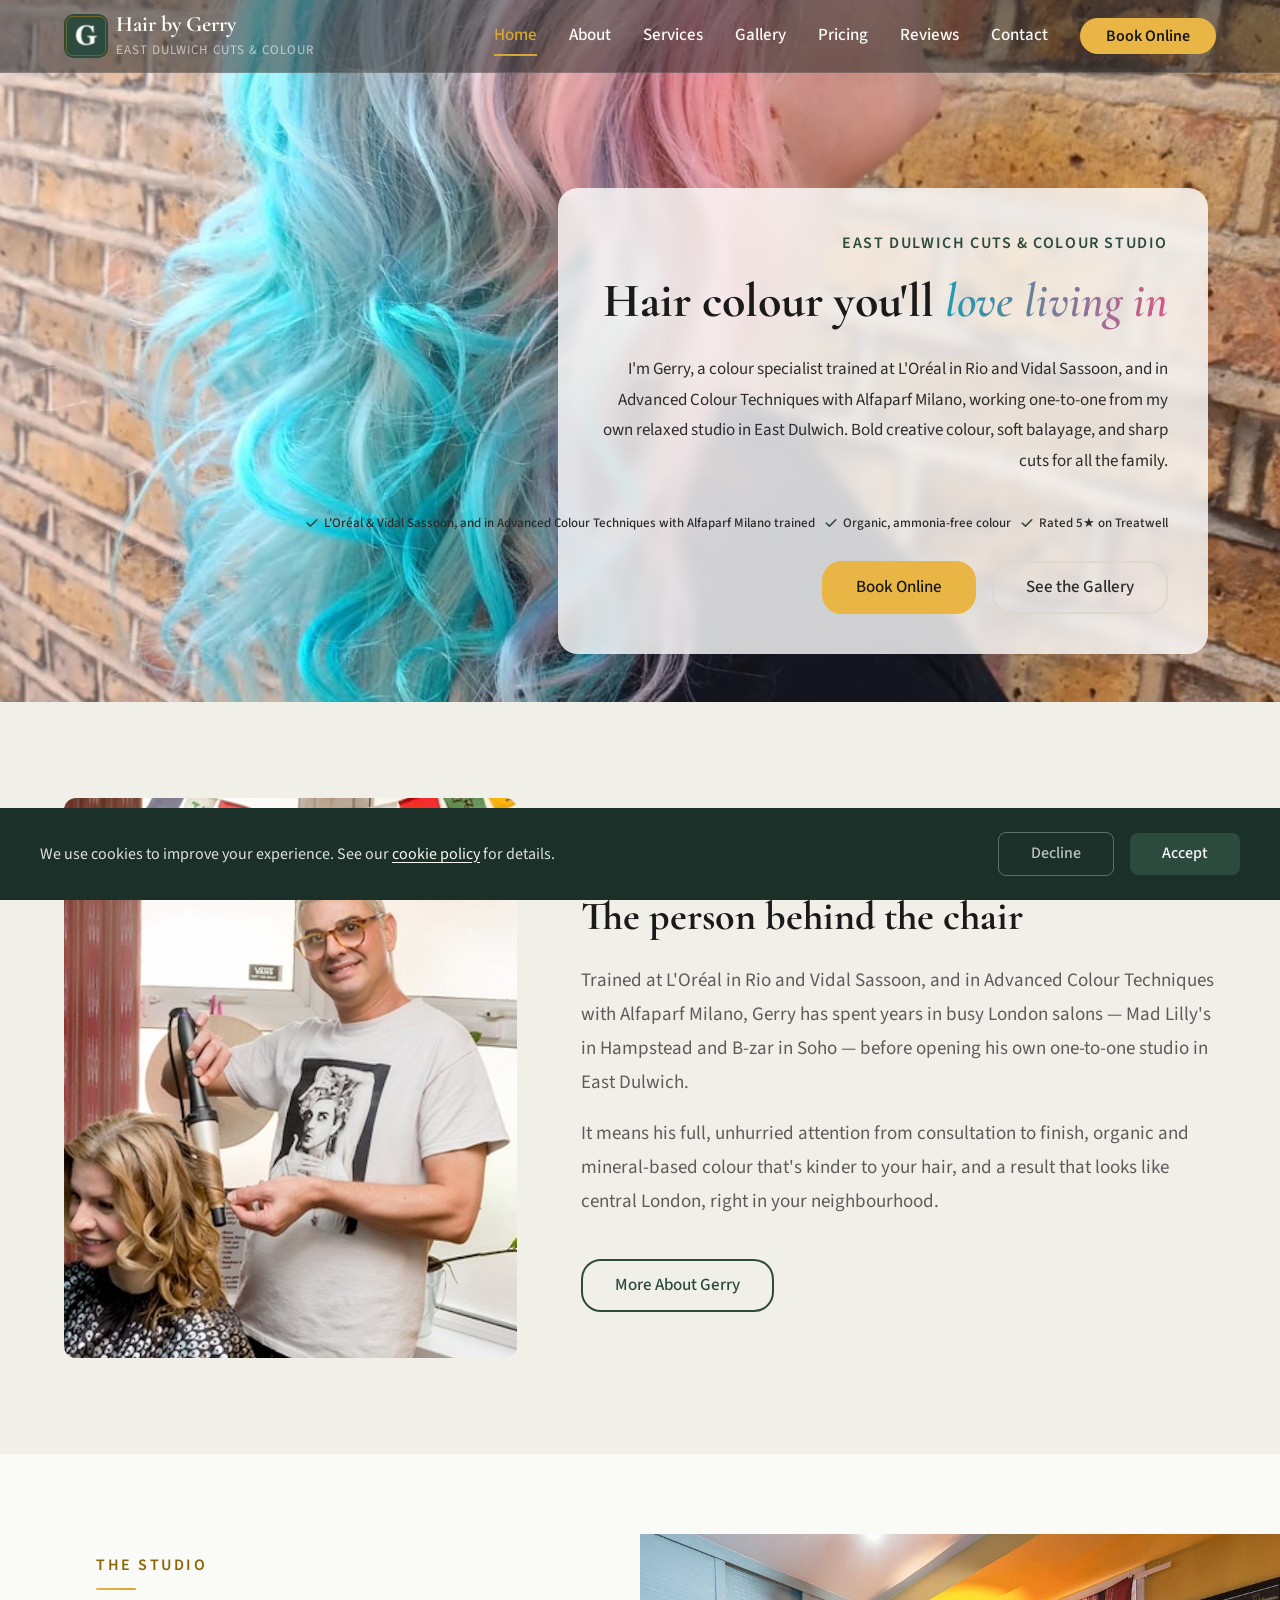
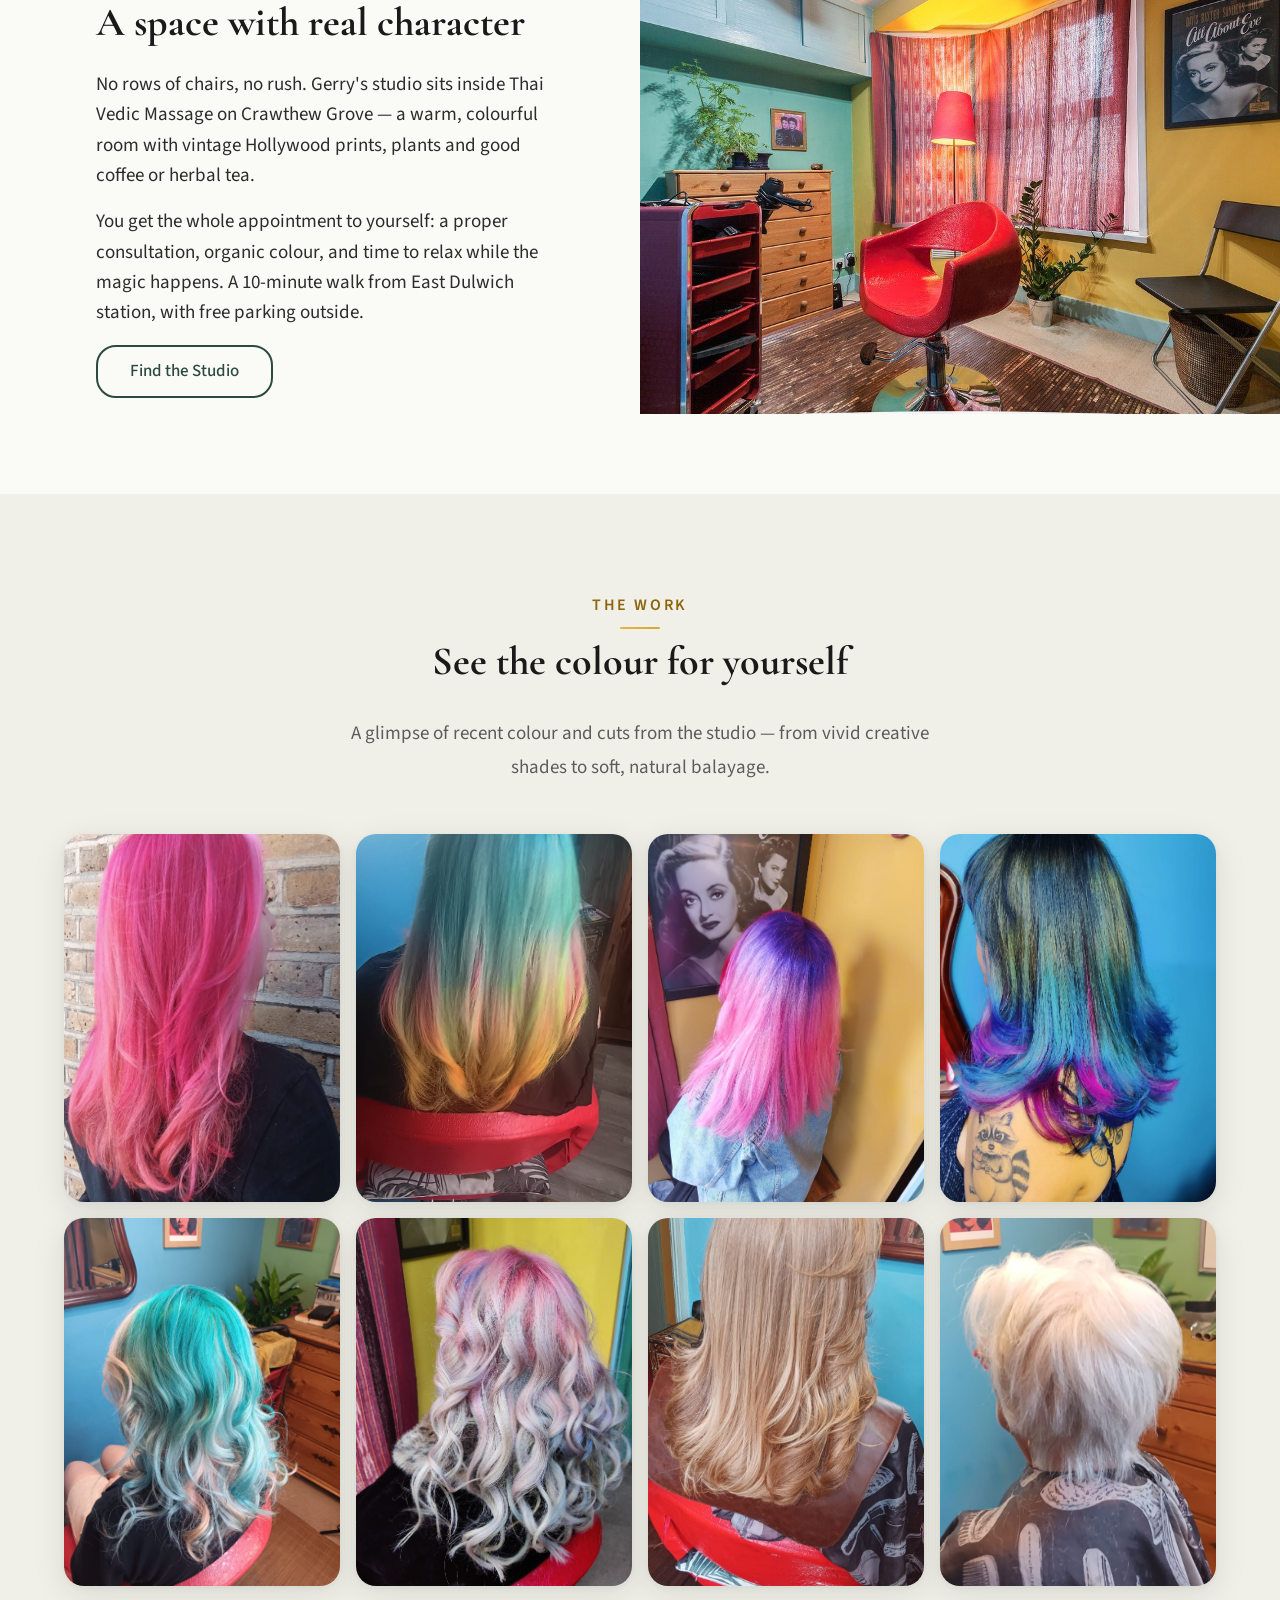
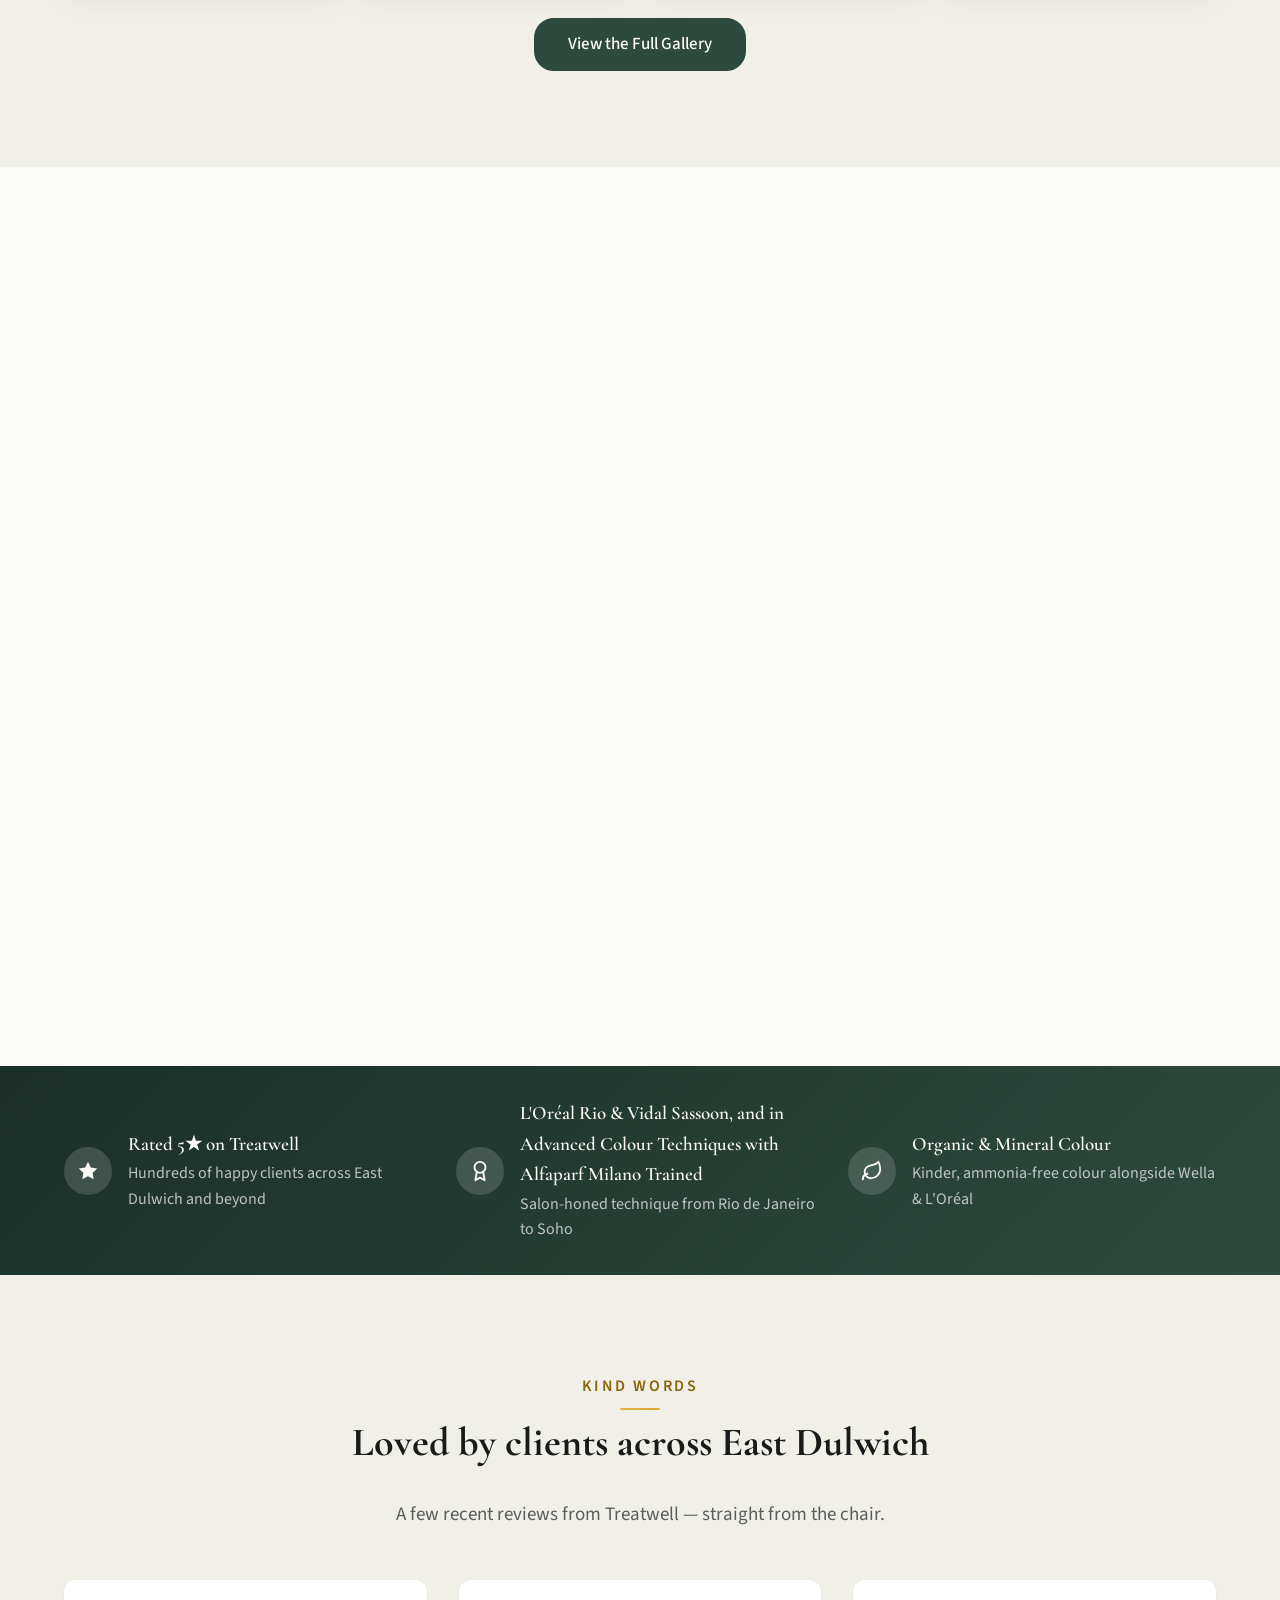
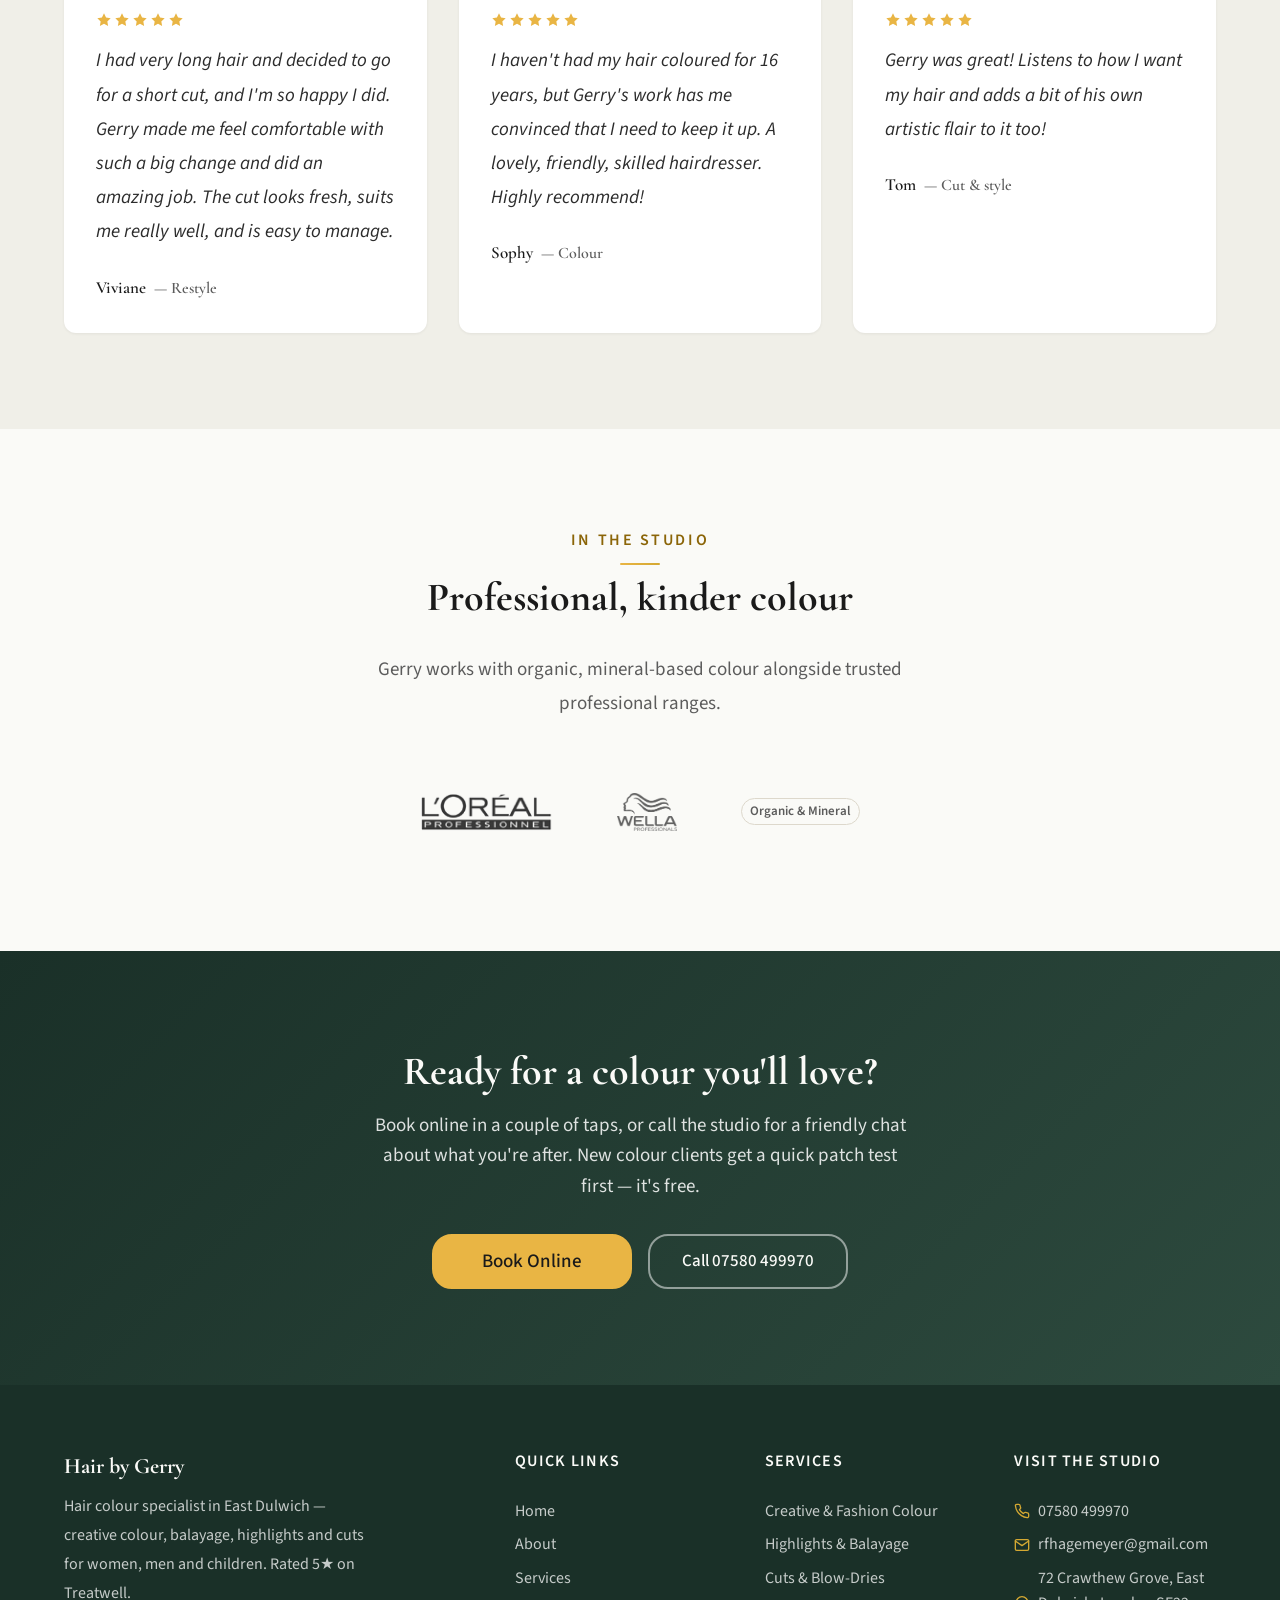
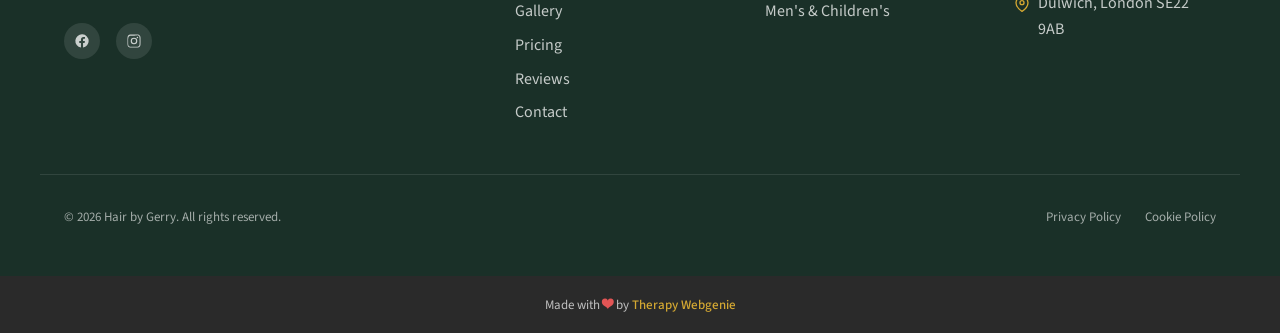
==== commit bf5b96b2: "Homepage hero: stop the title + ticks overflowing on mobile Since template v1.7.4, .hero__inner is d" ====
--- a/index.html
+++ b/index.html
@@ -29,7 +29,7 @@
 
   <link rel="stylesheet" href="css/base.css?v=174">
   <link rel="stylesheet" href="css/components.css?v=174">
-  <link rel="stylesheet" href="css/theme.css?v=20260626">
+  <link rel="stylesheet" href="css/theme.css?v=20260627">
   <!-- PROFILE:schema -->
   <script type="application/ld+json">
   {
--- a/css/theme.css
+++ b/css/theme.css
@@ -266,8 +266,22 @@
     background-repeat: no-repeat;
   }
 
+  /* Neutralise the framework hero grid on mobile. Since template v1.7.4
+     .hero__inner is display:grid with a 1fr track; the grid item's default
+     min-width:auto lets the long heading ("Hair colour you'll love living in")
+     size the track to its un-wrapped max-content (~504px), overflowing the
+     375px screen and clipping the title. Block flow lets the heading wrap. */
   .hero--showcase .hero__inner {
+    display: block;
     padding: var(--space-xl) var(--space-md);
+  }
+
+  /* Let the trust-tick pills wrap on mobile instead of running off-screen.
+     The framework sets white-space:nowrap on these, so the longest tick
+     ("L'Oréal & Vidal Sassoon, and in Advanced Colour Techniques") otherwise
+     overflows the narrow column and is clipped. */
+  .hero--showcase .hero__ticks li {
+    white-space: normal;
   }
 
   .hero--showcase-light .hero__content {
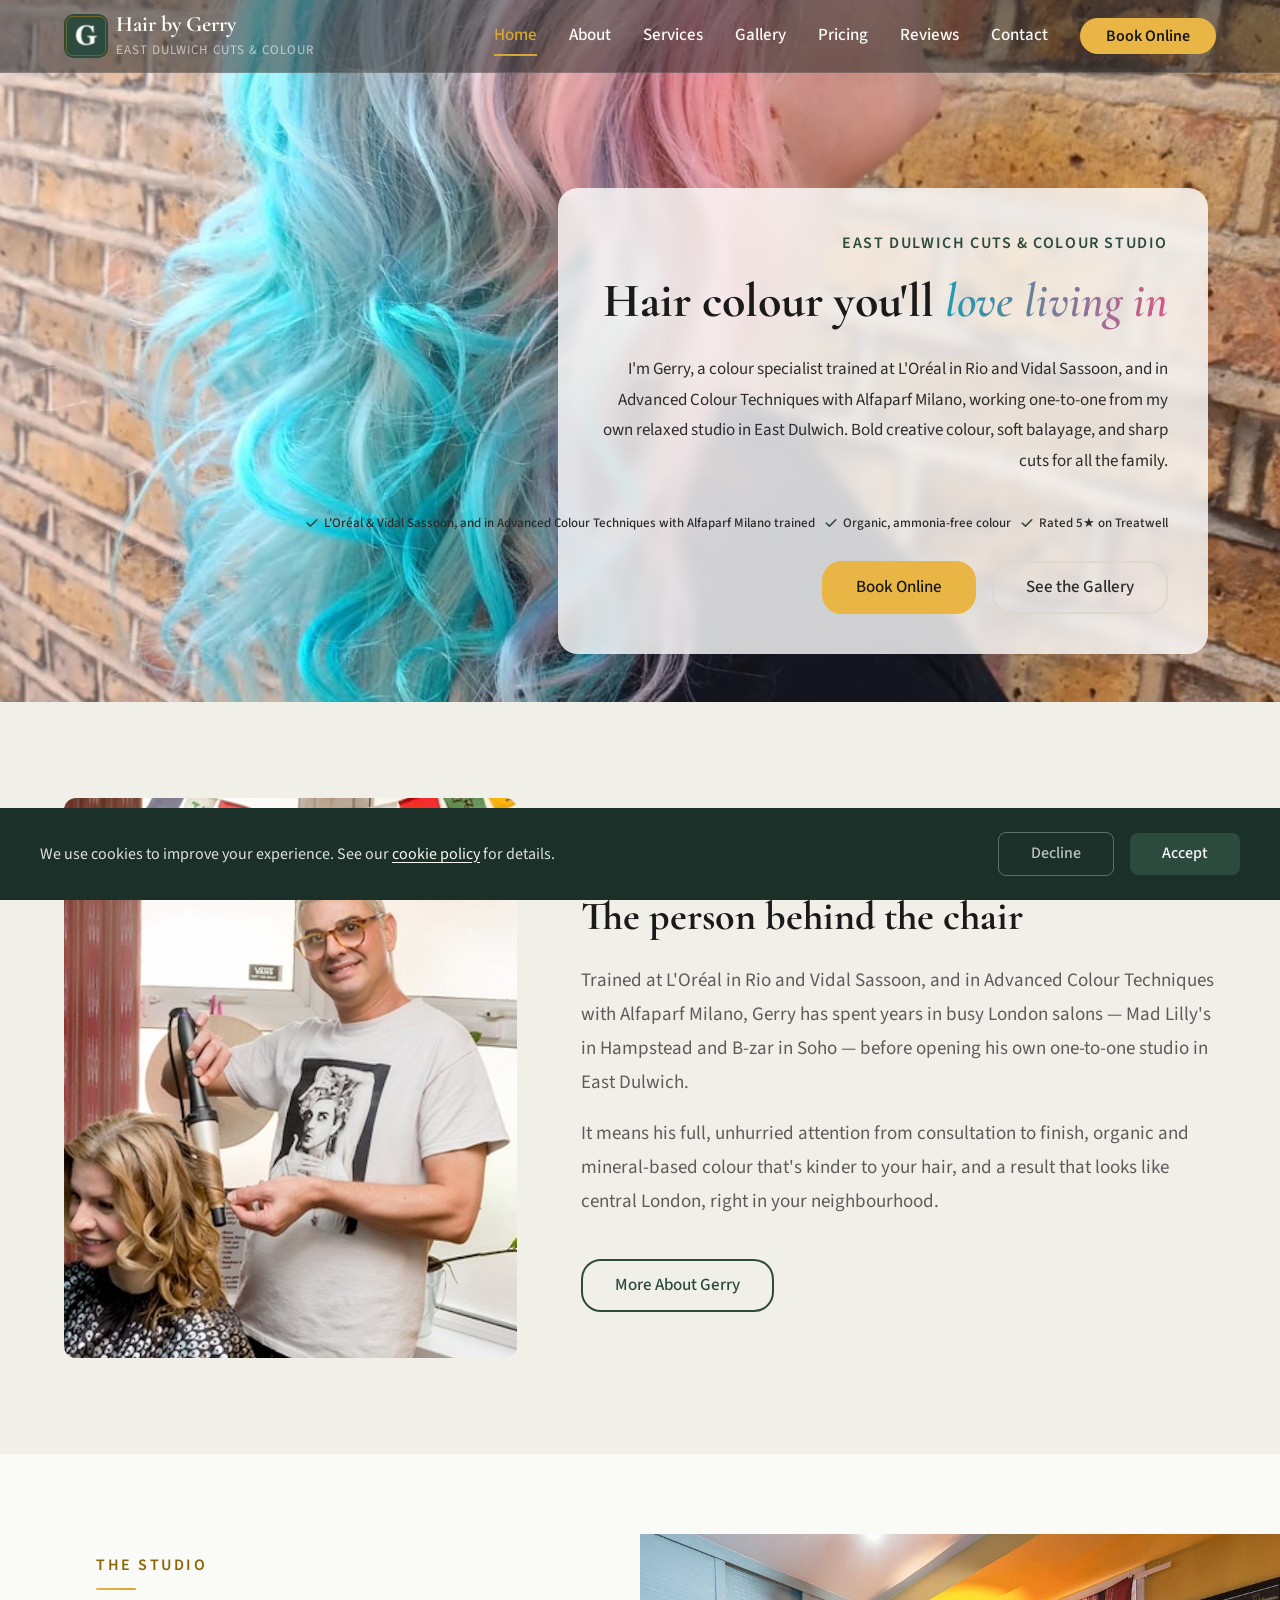
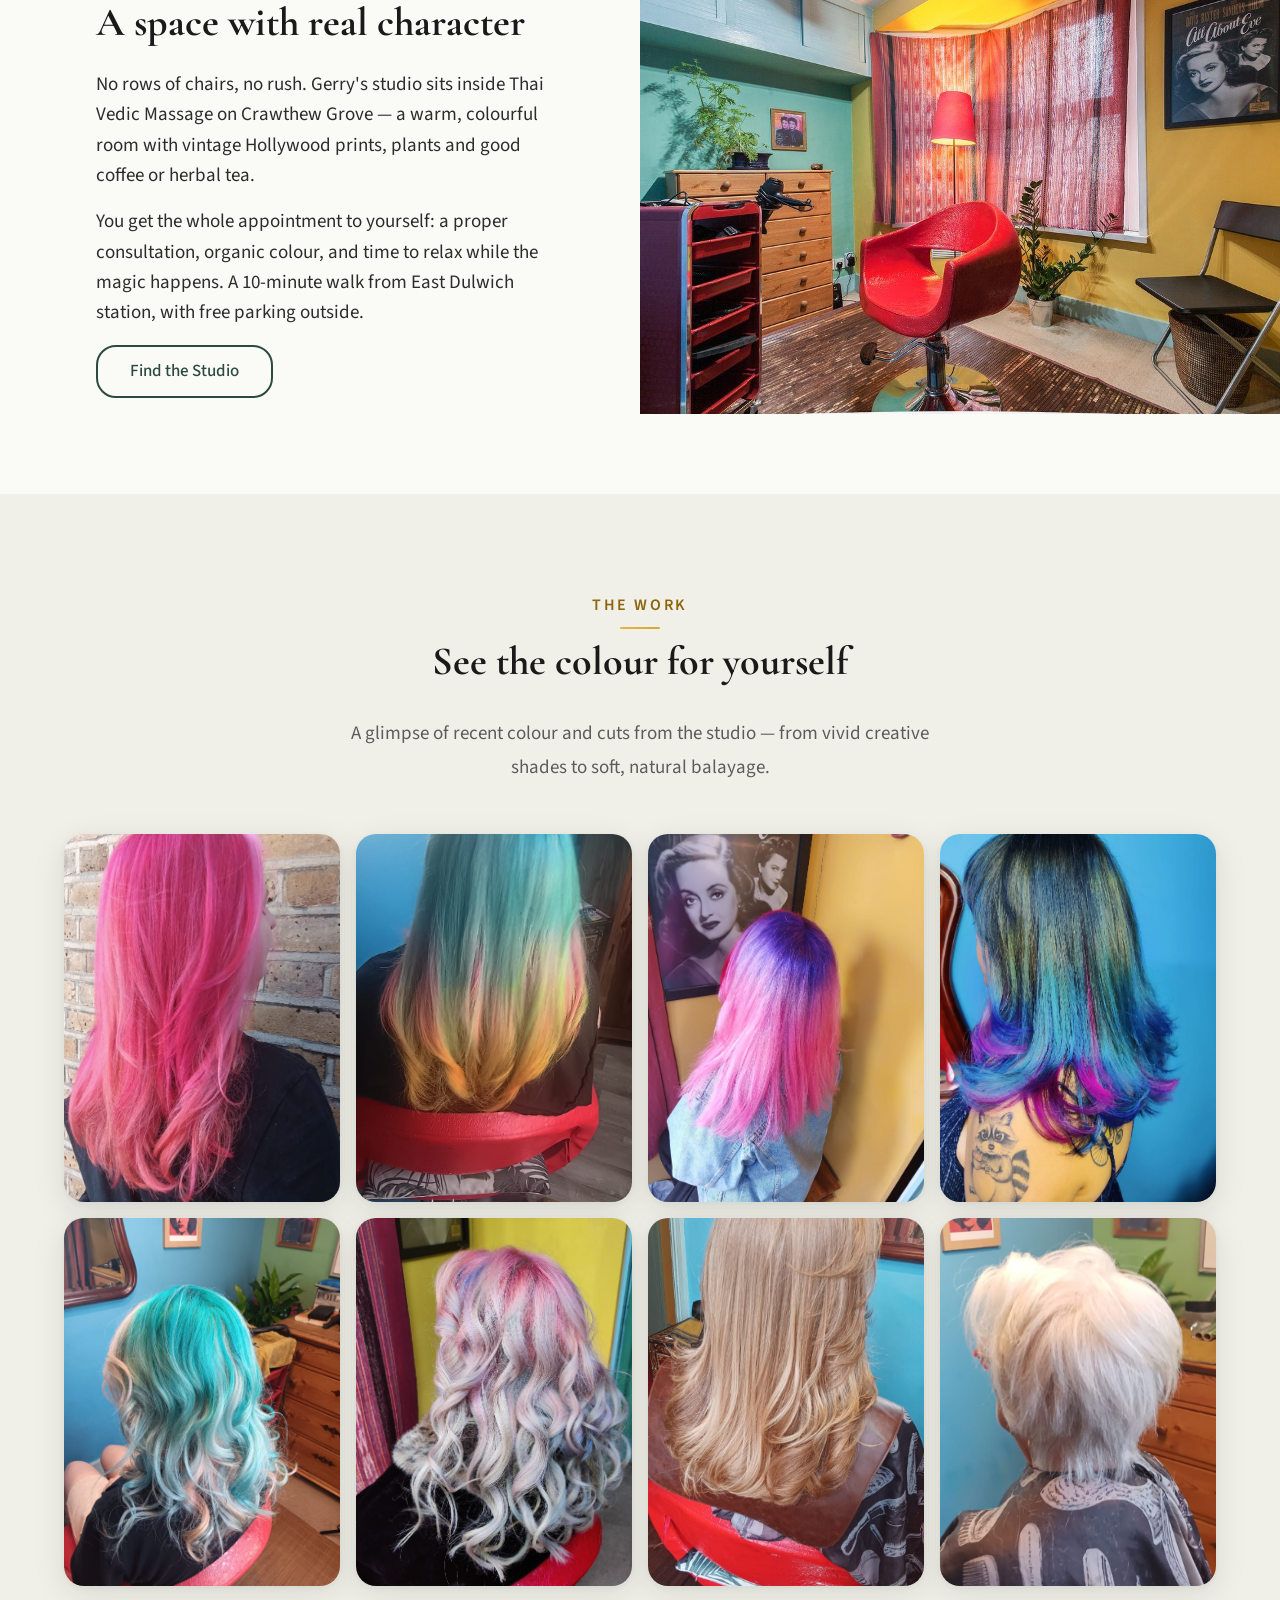
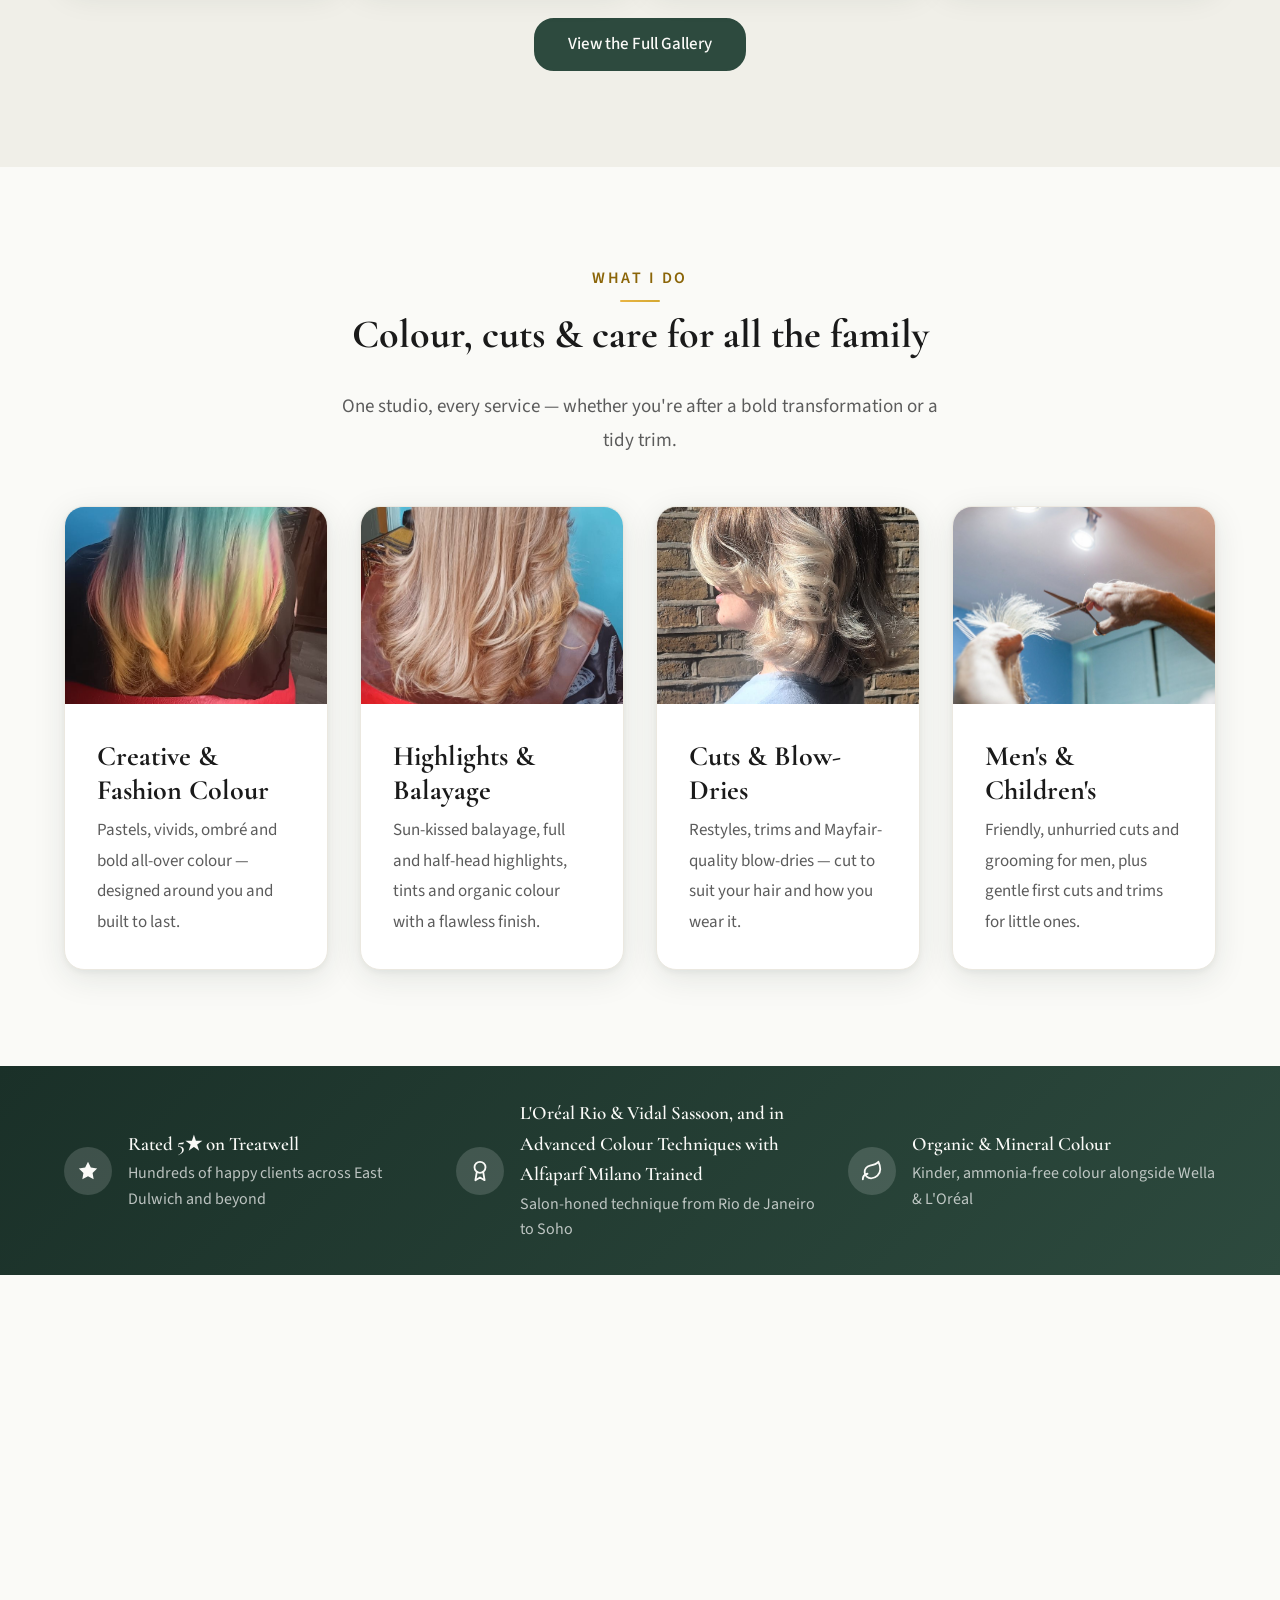
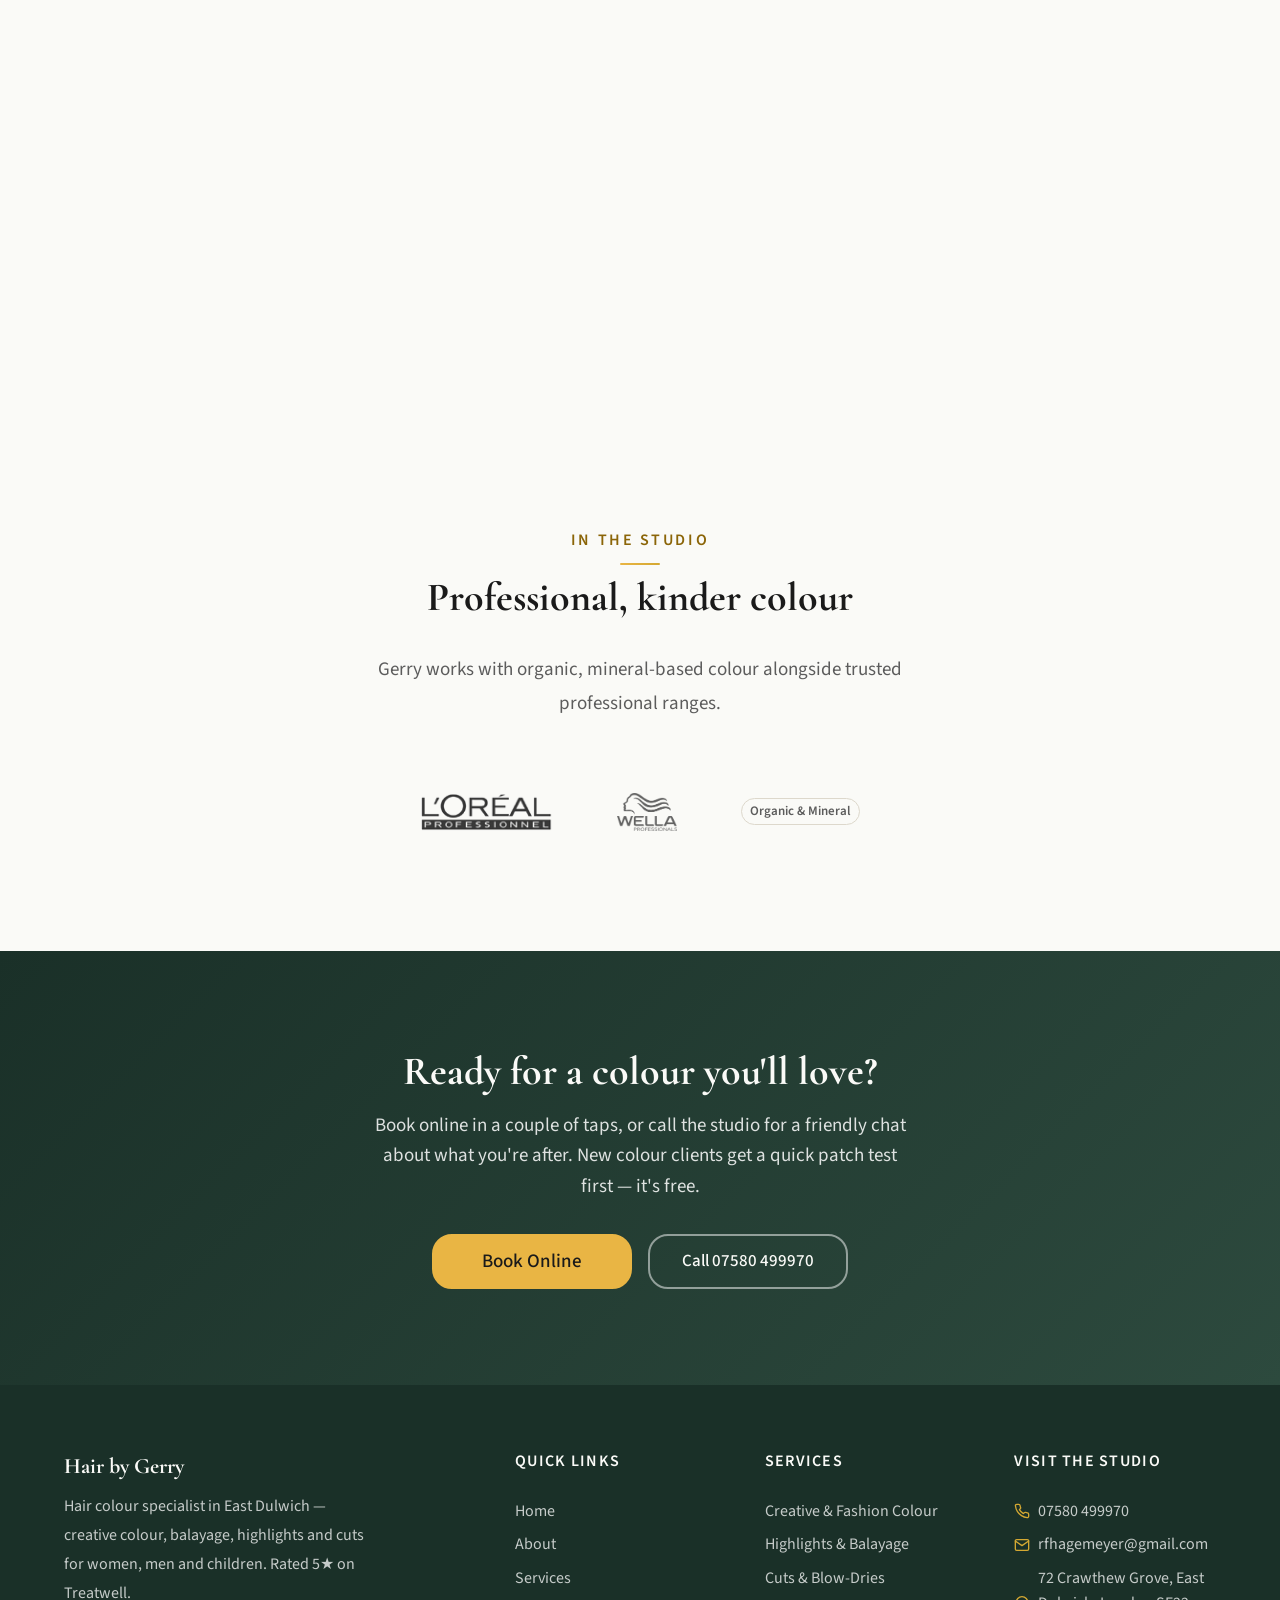
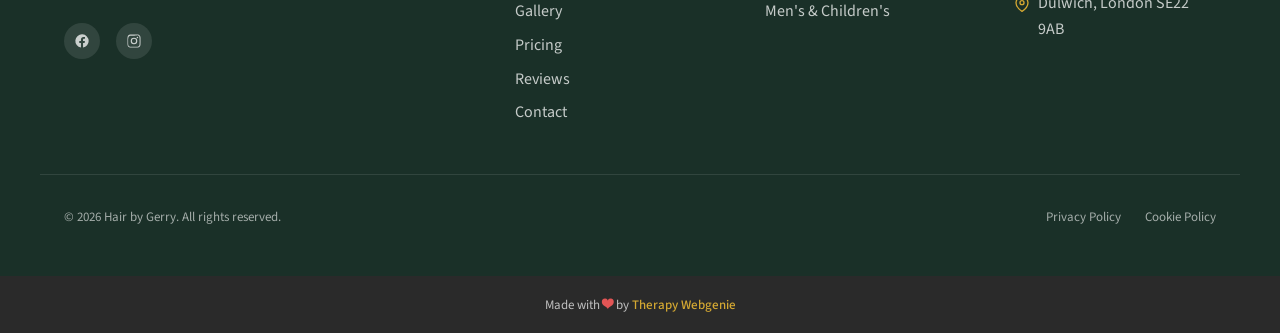
==== commit 2aa35fea: "Cache-bust: bump CSS ?v= params for template v1.7.5" ====
--- a/index.html
+++ b/index.html
@@ -27,9 +27,9 @@
   <link rel="preconnect" href="https://fonts.googleapis.com">
   <link rel="preconnect" href="https://fonts.gstatic.com" crossorigin>
 
-  <link rel="stylesheet" href="css/base.css?v=174">
-  <link rel="stylesheet" href="css/components.css?v=174">
-  <link rel="stylesheet" href="css/theme.css?v=20260627">
+  <link rel="stylesheet" href="css/base.css?v=175">
+  <link rel="stylesheet" href="css/components.css?v=175">
+  <link rel="stylesheet" href="css/theme.css?v=175">
   <!-- PROFILE:schema -->
   <script type="application/ld+json">
   {
--- a/css/components.css
+++ b/css/components.css
@@ -7564,12 +7564,12 @@
    - Two .section--dark in a row → would be unusual, not handled
    ============================================= */
 
-main > .section:not(.section--alt):not(.section--dark):not(.cta-banner)
-  + .section:not(.section--alt):not(.section--dark):not(.cta-banner) {
+main > .section:not(.section--alt):not(.section--dark):not(.cta-banner):not(.cta-mid-banner)
+  + .section:not(.section--alt):not(.section--dark):not(.cta-banner):not(.cta-mid-banner) {
   background-color: var(--color-bg-alt);
 }
 
-main > .section--alt + .section--alt:not(.section--dark):not(.cta-banner) {
+main > .section--alt + .section--alt:not(.section--dark):not(.cta-banner):not(.cta-mid-banner) {
   background-color: var(--color-bg);
 }
 
--- a/css/theme.css
+++ b/css/theme.css
@@ -371,3 +371,21 @@
   border-color: var(--color-secondary-light);
   color: var(--color-text-heading);
 }
+
+
+/* === BACKFILL: rules dropped by template update to v1.7.5 ===
+   2 rule(s) preserved automatically because their classes are
+   still referenced in this site's HTML. Move into proper site partials
+   if you want, but do NOT delete unless you've also removed the markup.
+   ===================================================== */
+
+main > .section:not(.section--alt):not(.section--dark):not(.cta-banner)
+  + .section:not(.section--alt):not(.section--dark):not(.cta-banner) {
+  background-color: var(--color-bg-alt);
+}
+
+main > .section--alt + .section--alt:not(.section--dark):not(.cta-banner) {
+  background-color: var(--color-bg);
+}
+
+/* === END BACKFILL === */
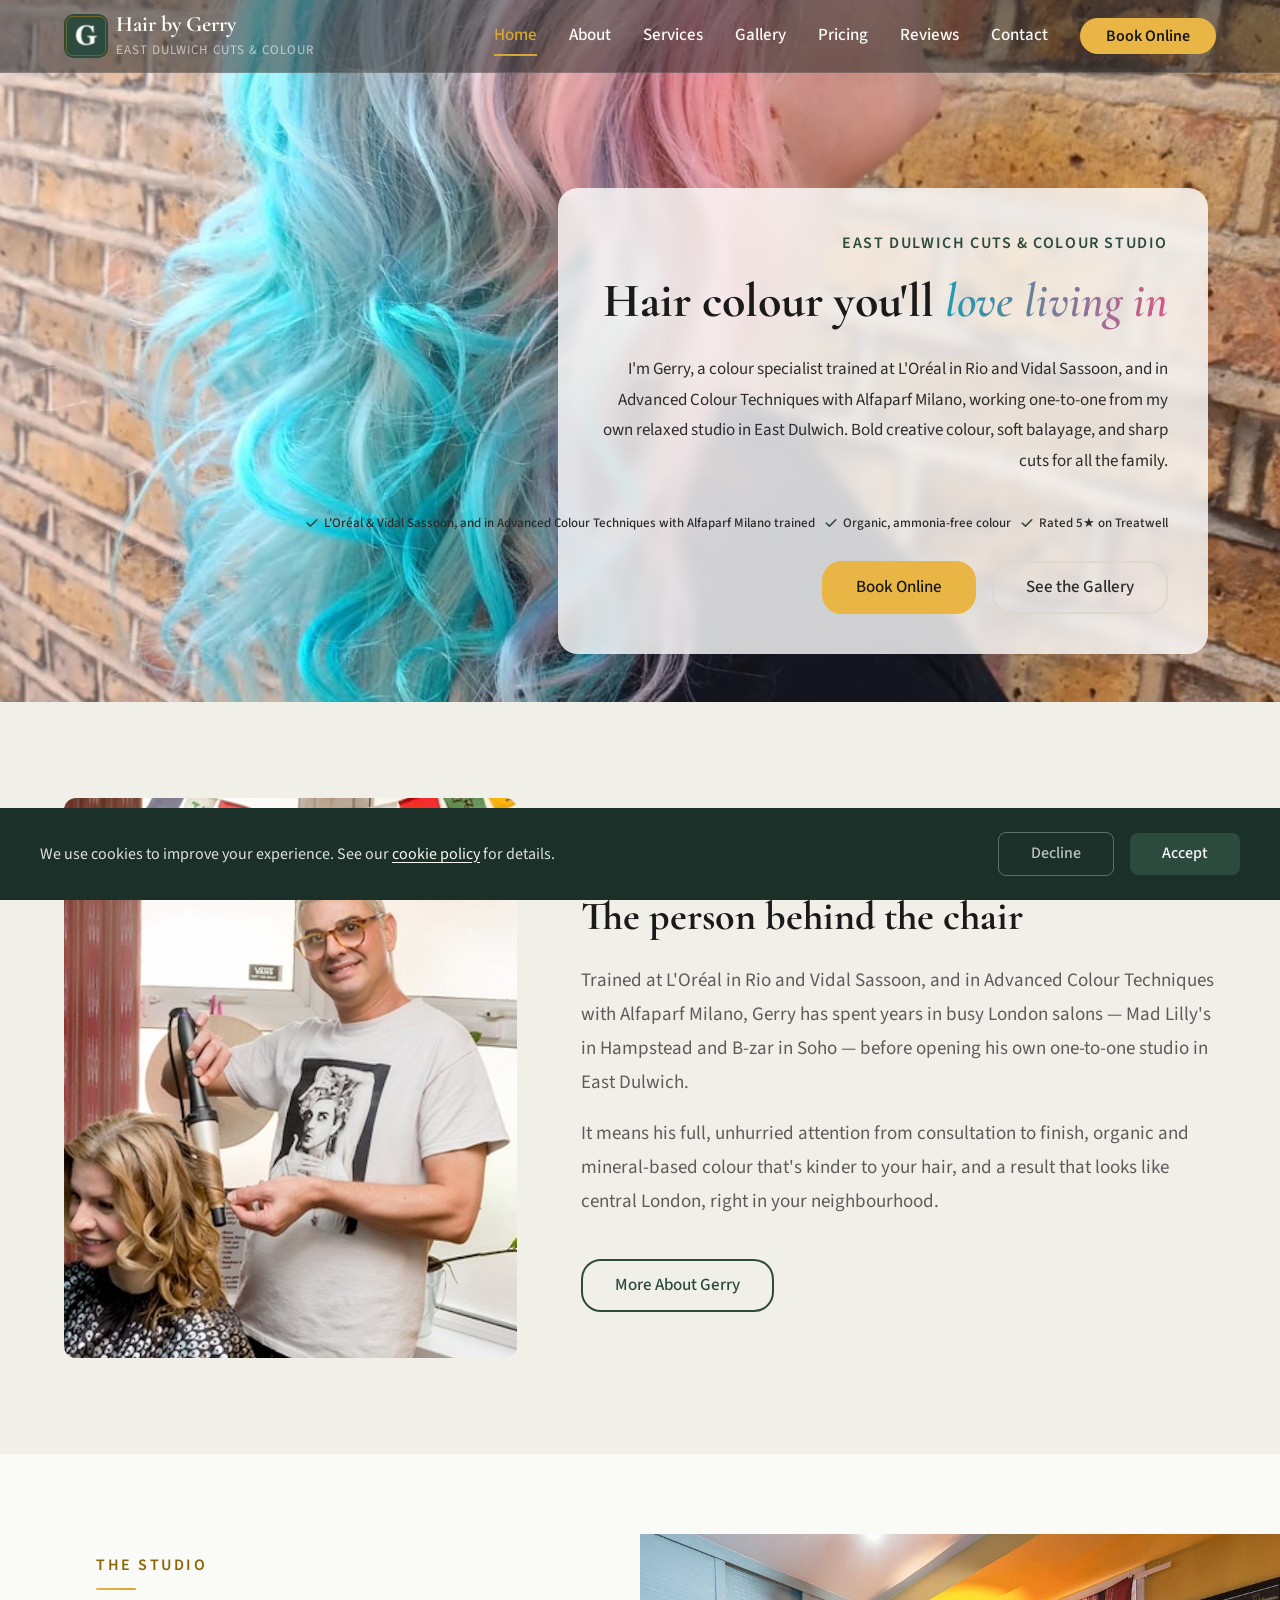
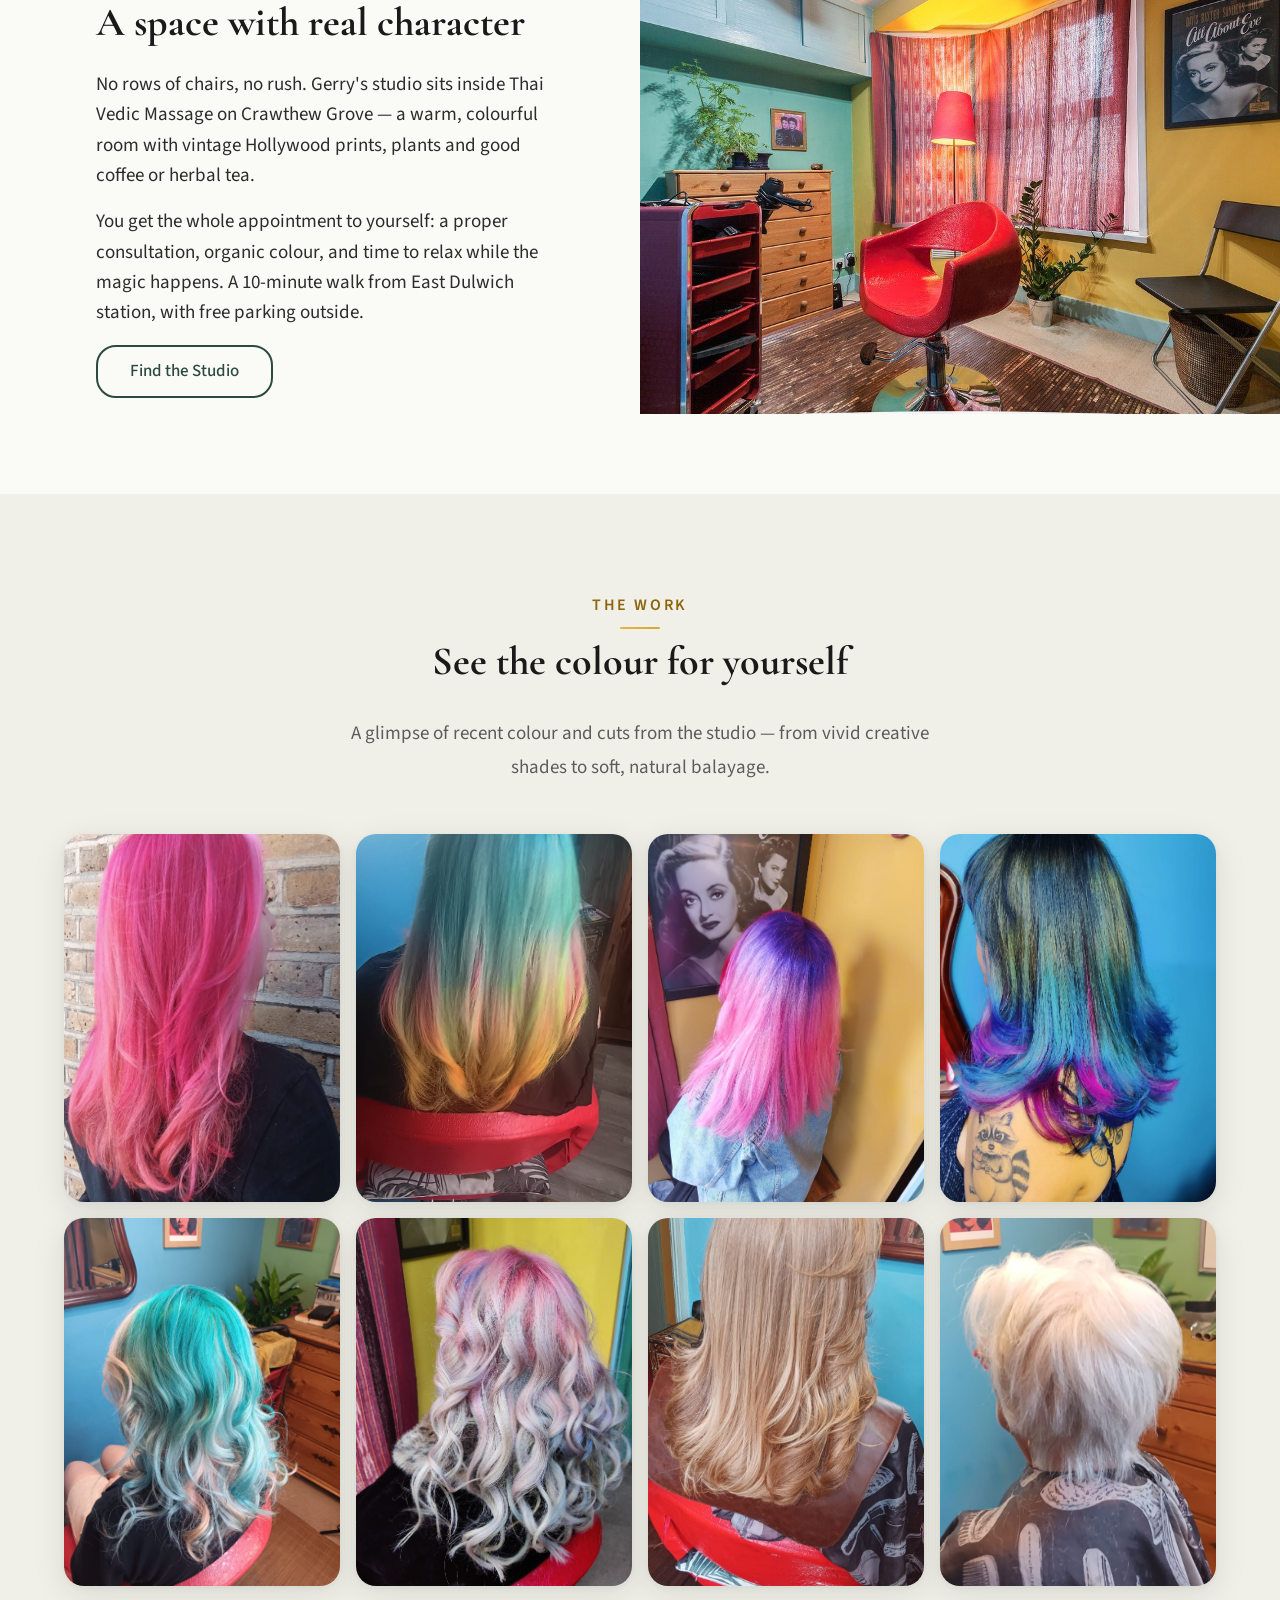
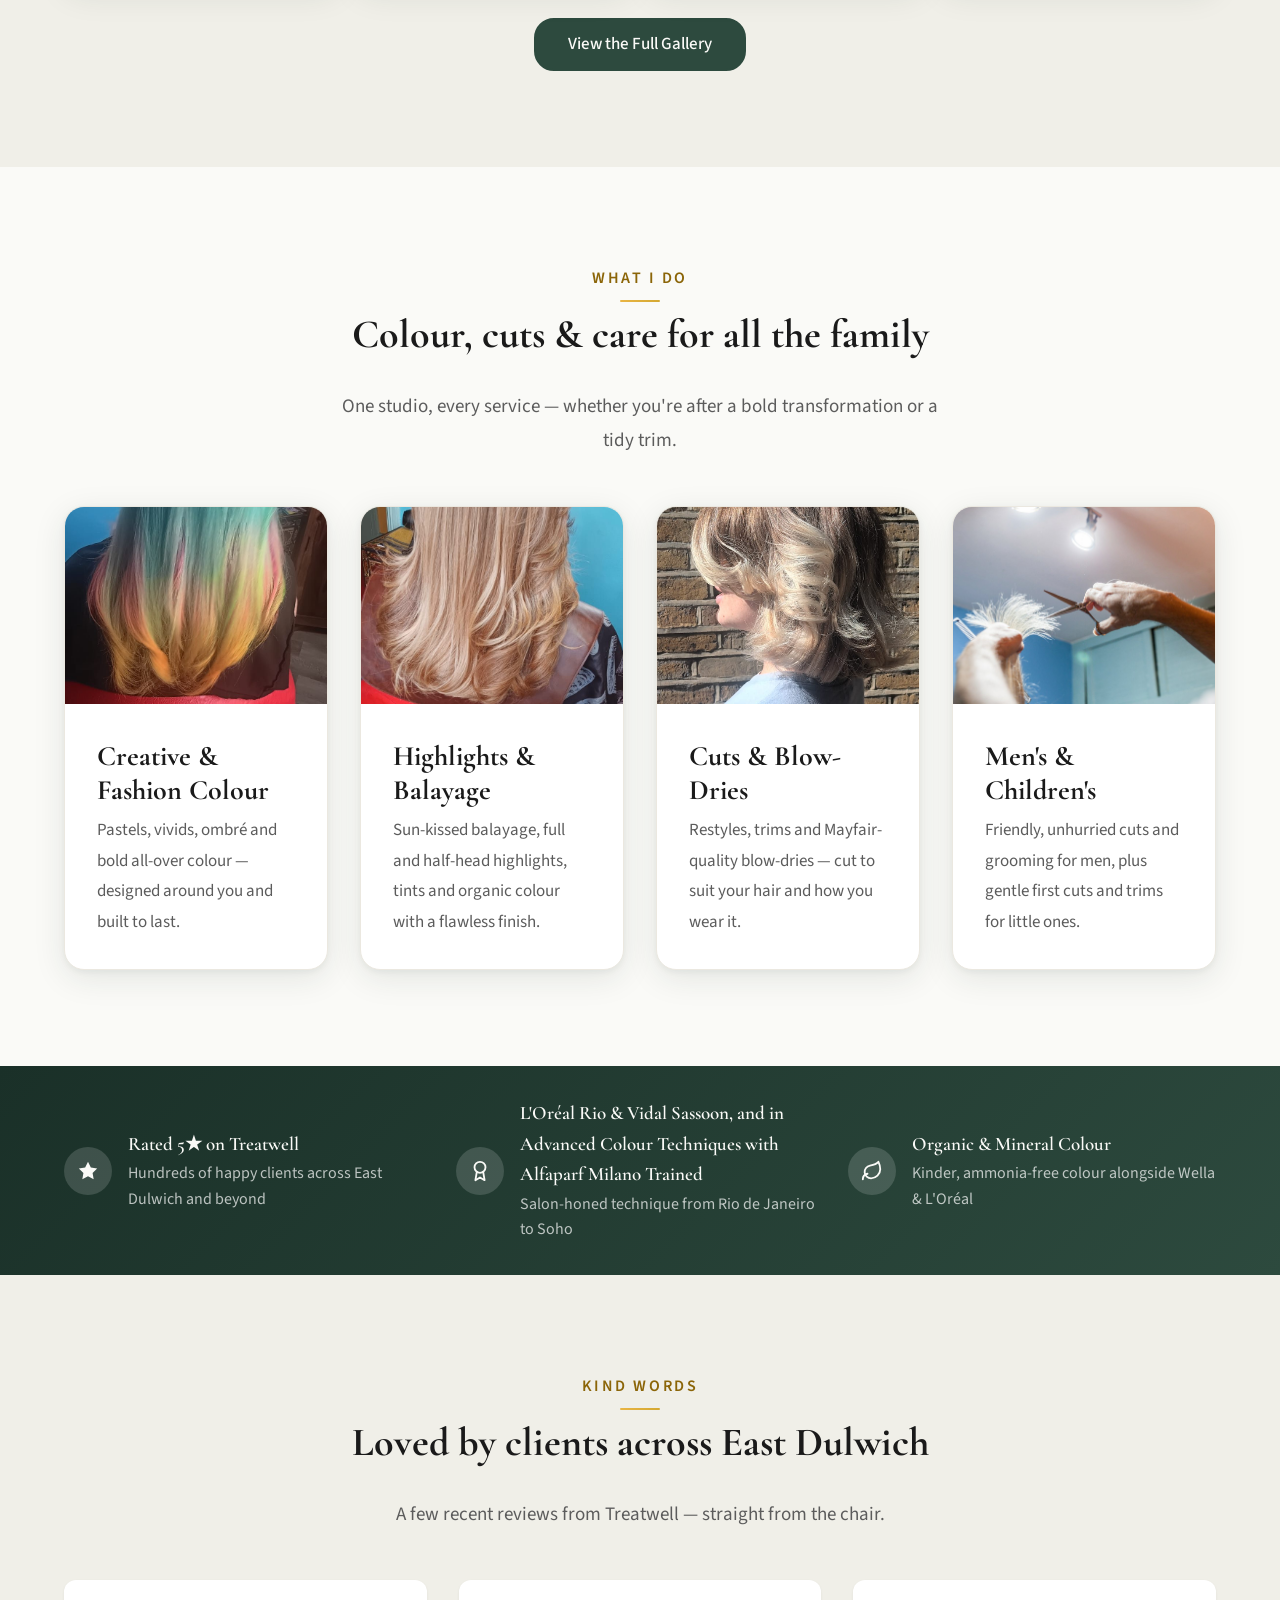
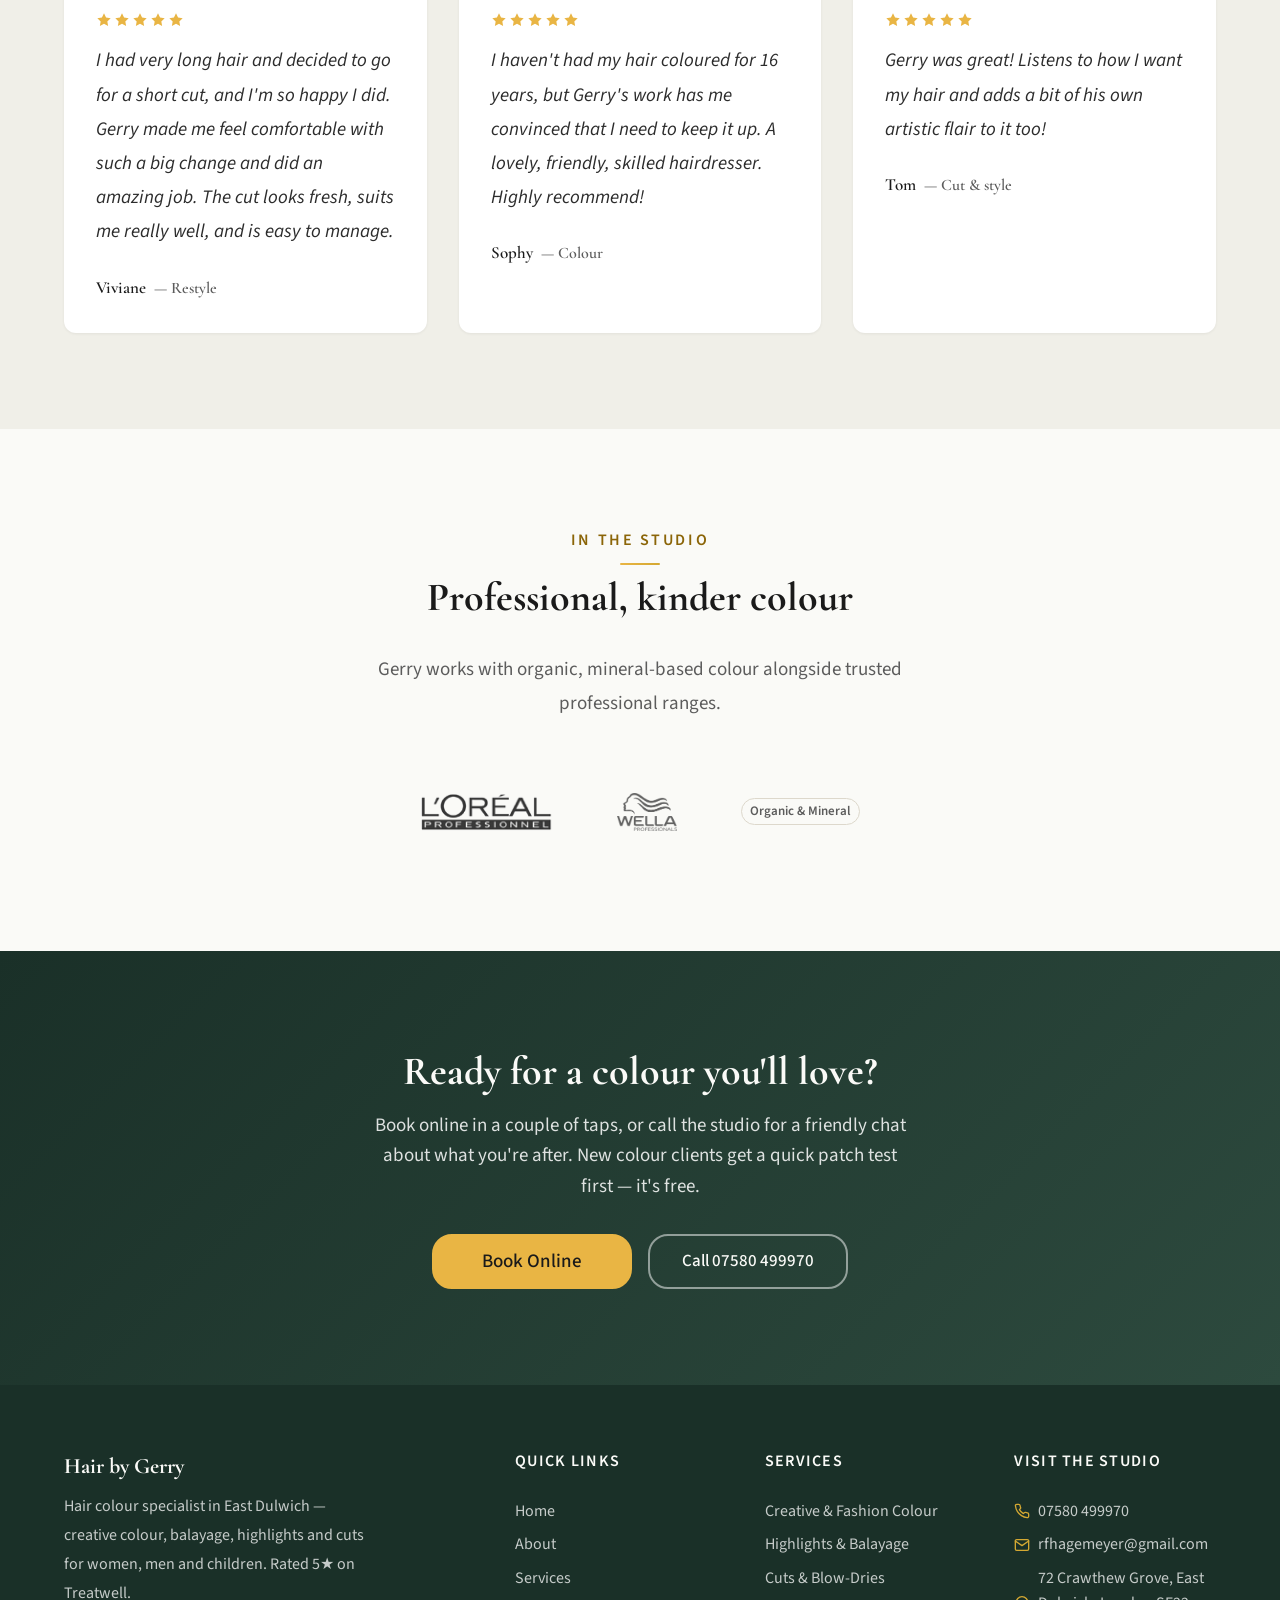
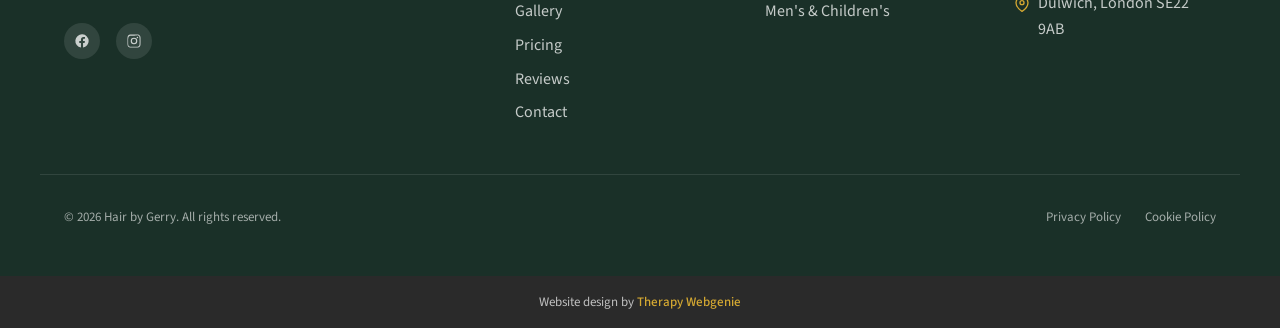
==== commit b25d6b47: "Footer credit: profession wording, link to the matching Therapy Webgenie page, rel nofollow Google's" ====
--- a/index.html
+++ b/index.html
@@ -83,7 +83,7 @@
   <!-- SECTION: nav -->
   <nav class="nav nav--transparent nav--transparent-dark" role="navigation" aria-label="Main navigation">
     <div class="container nav__inner">
-      <a href="index.html" class="nav__brand nav__brand--inline">
+      <a href="./" class="nav__brand nav__brand--inline">
         <!-- PROFILE:logo --><img src="images/logo-mark.png" class="nav__logo" alt="Hair by Gerry logo"><!-- /PROFILE:logo -->
         <div class="nav__brand-text">
           <span class="nav__name"><!-- PROFILE:site_title -->Hair by Gerry<!-- /PROFILE:site_title --></span>
@@ -91,7 +91,7 @@
         </div>
       </a>
       <div class="nav__links">
-        <a href="index.html" class="nav__link nav__link--active">Home</a>
+        <a href="./" class="nav__link nav__link--active">Home</a>
         <a href="about.html" class="nav__link">About</a>
         <a href="services.html" class="nav__link">Services</a>
         <a href="gallery.html" class="nav__link">Gallery</a>
@@ -107,7 +107,7 @@
       </button>
     </div>
     <div class="nav__mobile" id="mobile-menu" role="menu">
-      <a href="index.html" class="nav__link nav__link--active" role="menuitem">Home</a>
+      <a href="./" class="nav__link nav__link--active" role="menuitem">Home</a>
       <a href="about.html" class="nav__link" role="menuitem">About</a>
       <a href="services.html" class="nav__link" role="menuitem">Services</a>
       <a href="gallery.html" class="nav__link" role="menuitem">Gallery</a>
@@ -388,7 +388,7 @@
       <div class="footer__col">
         <p class="footer__heading">Quick Links</p>
         <div class="footer__links">
-          <a href="index.html" class="footer__link">Home</a>
+          <a href="./" class="footer__link">Home</a>
           <a href="about.html" class="footer__link">About</a>
           <a href="services.html" class="footer__link">Services</a>
           <a href="gallery.html" class="footer__link">Gallery</a>
@@ -433,7 +433,7 @@
   <!-- /SECTION: footer -->
 
   <div class="site-credit">
-    <p>Made with <span class="site-credit__heart" aria-label="love">❤</span> by <a href="https://www.therapywebgenie.com" target="_blank" rel="noopener">Therapy Webgenie</a></p>
+    <p>Website design by <a href="https://www.therapywebgenie.com/website-design/" target="_blank" rel="noopener nofollow">Therapy Webgenie</a></p>
   </div>
 
   <!-- Cookie Consent -->
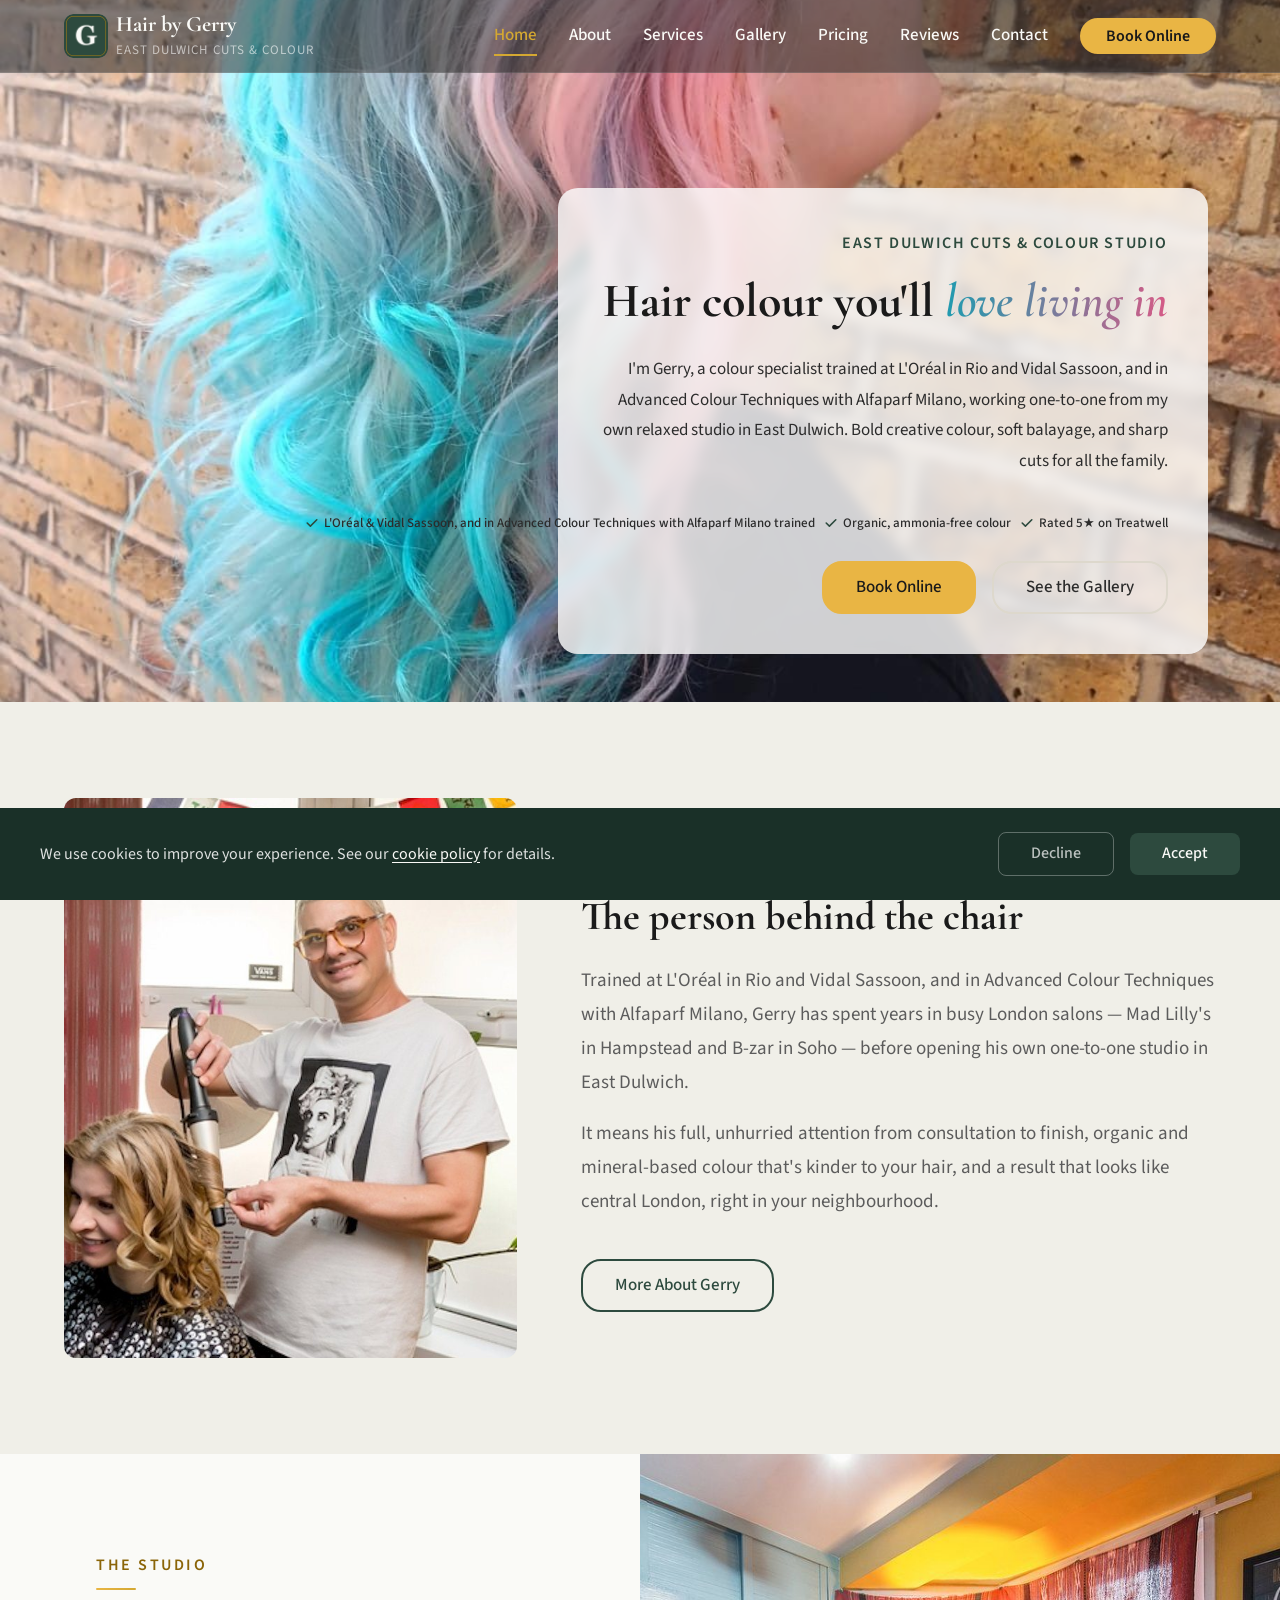
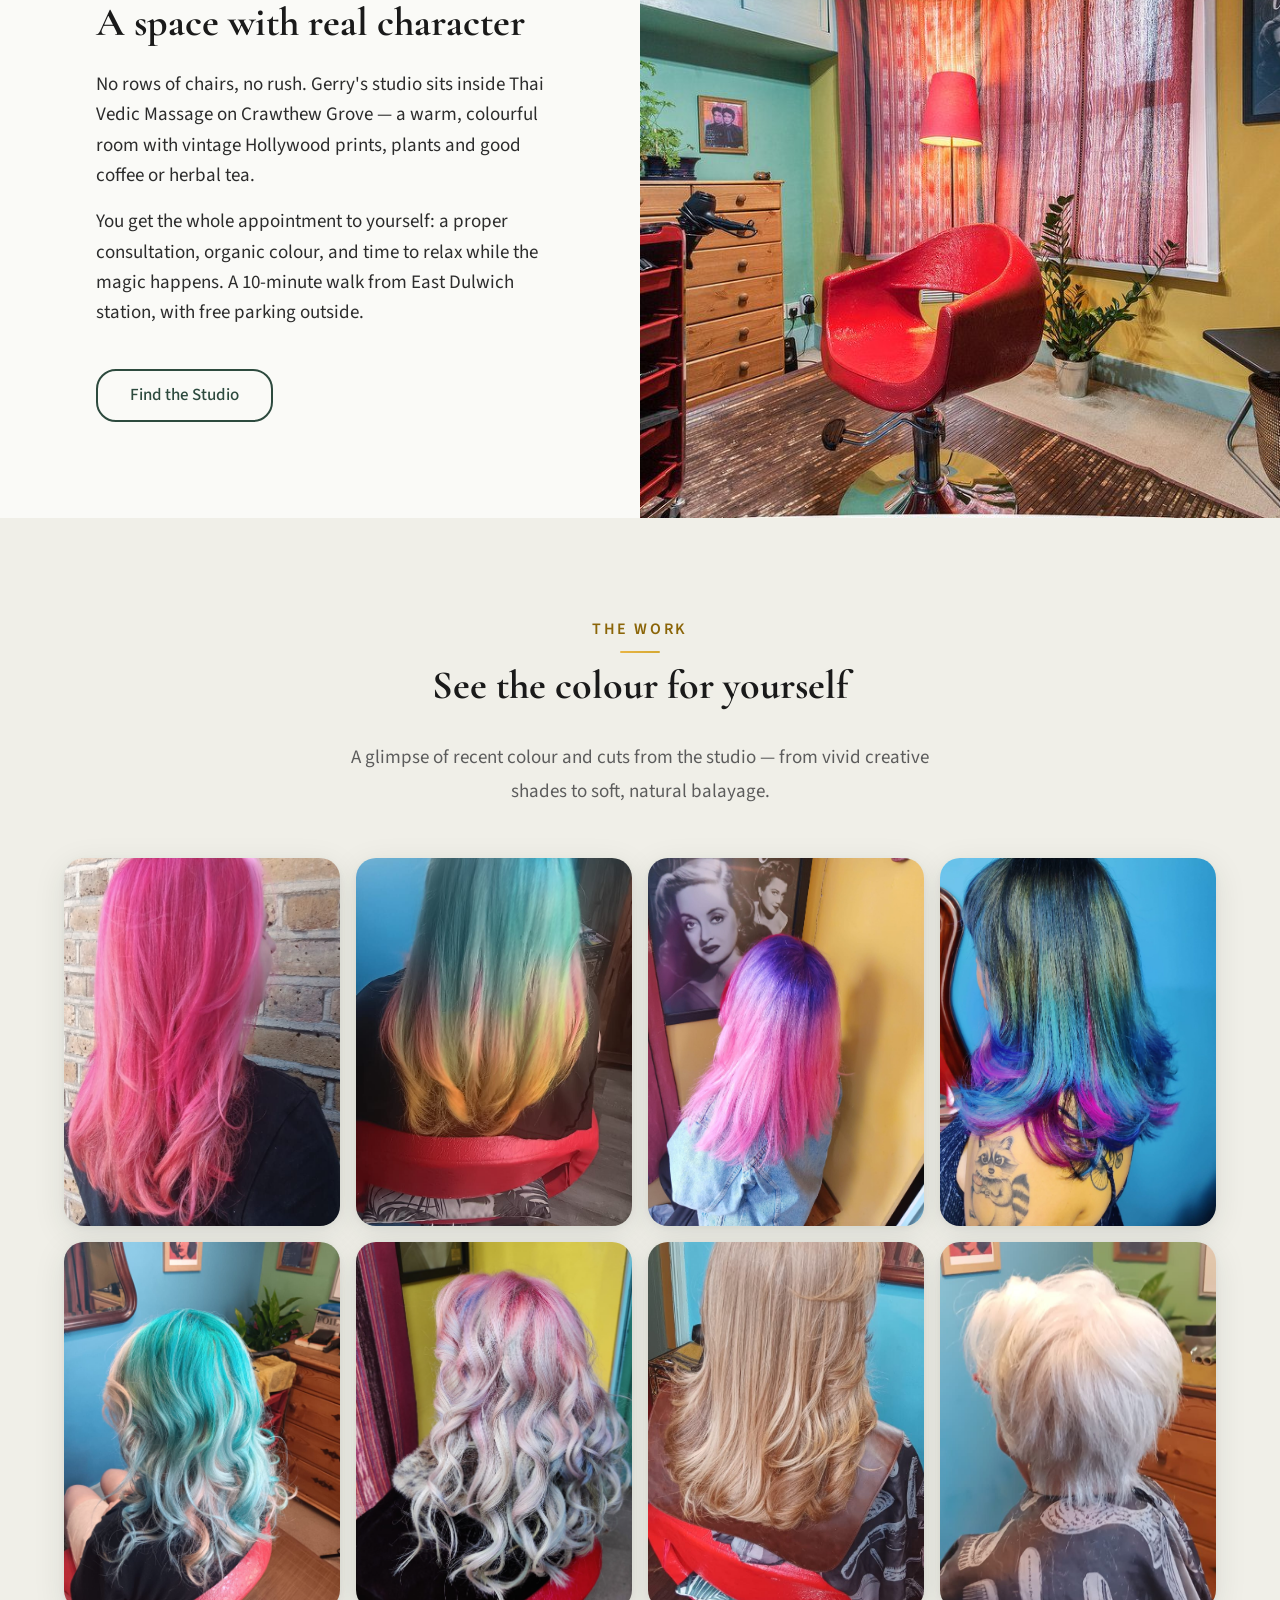
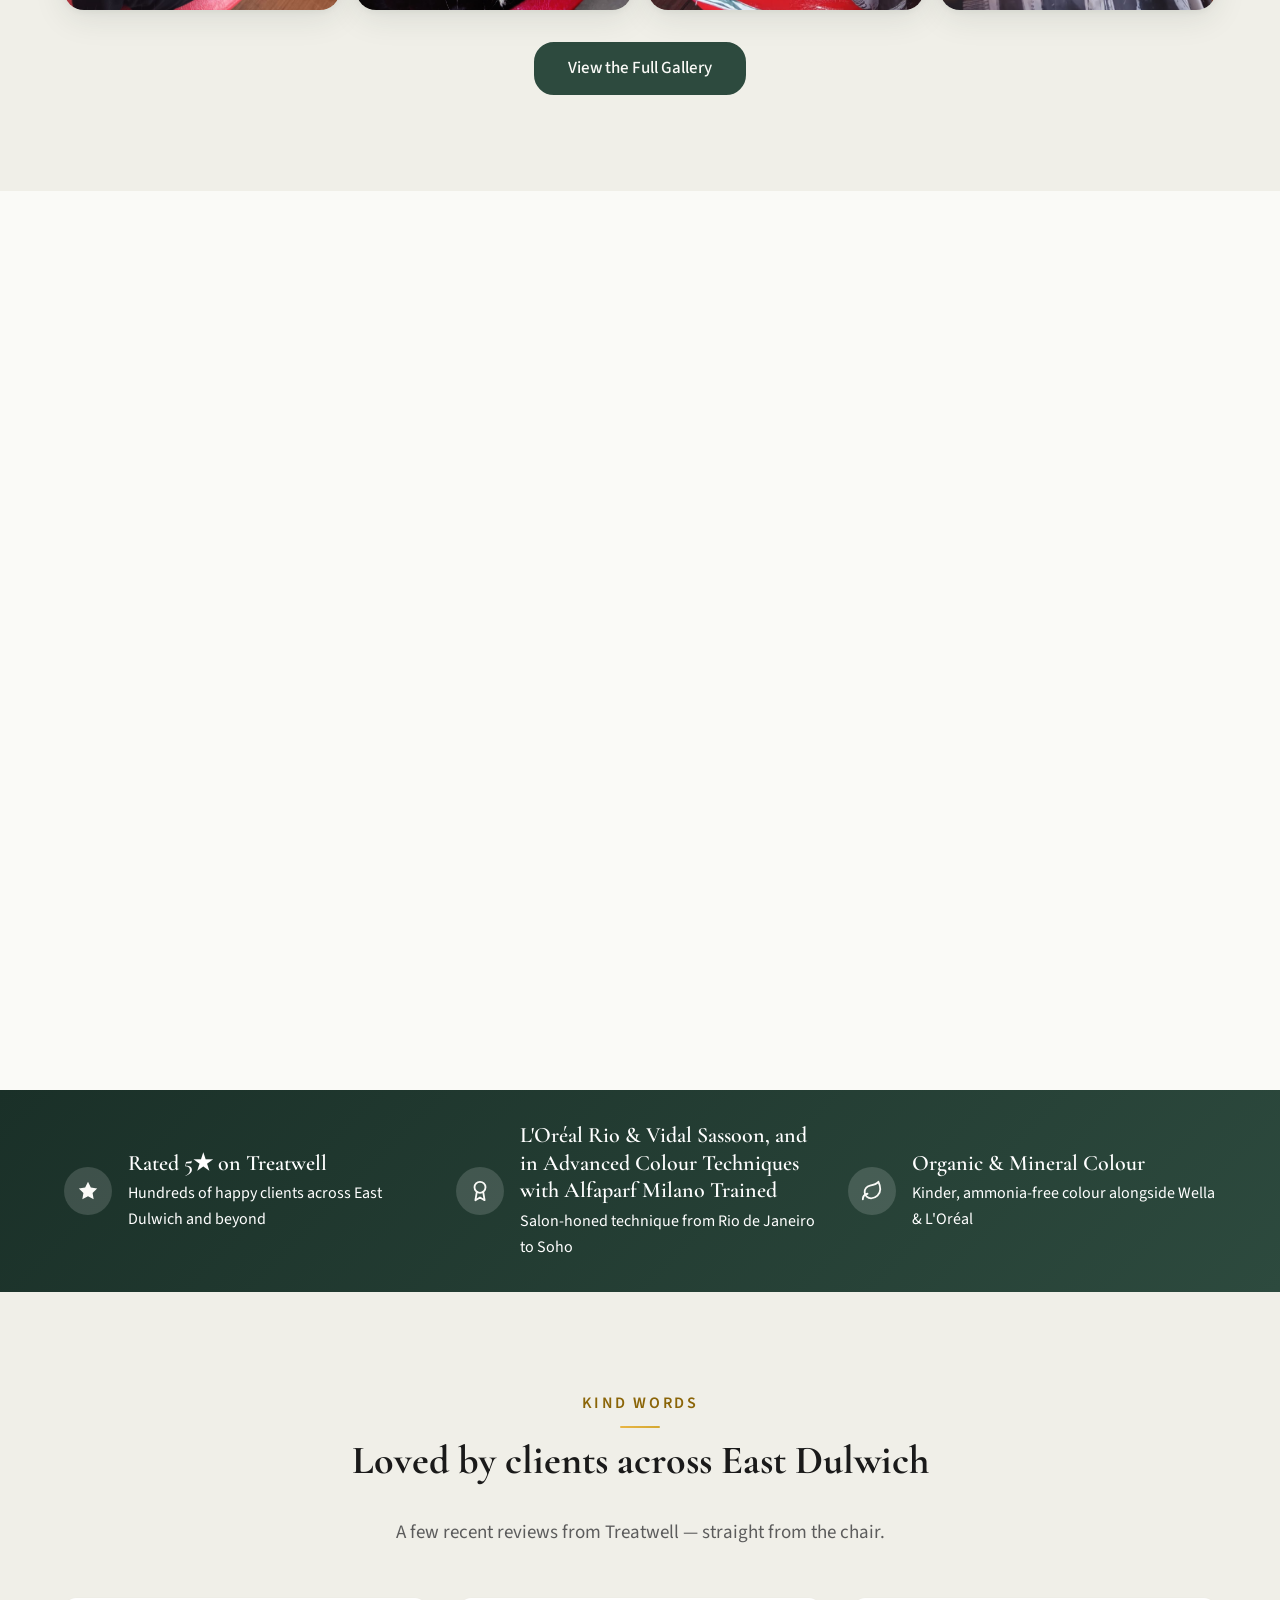
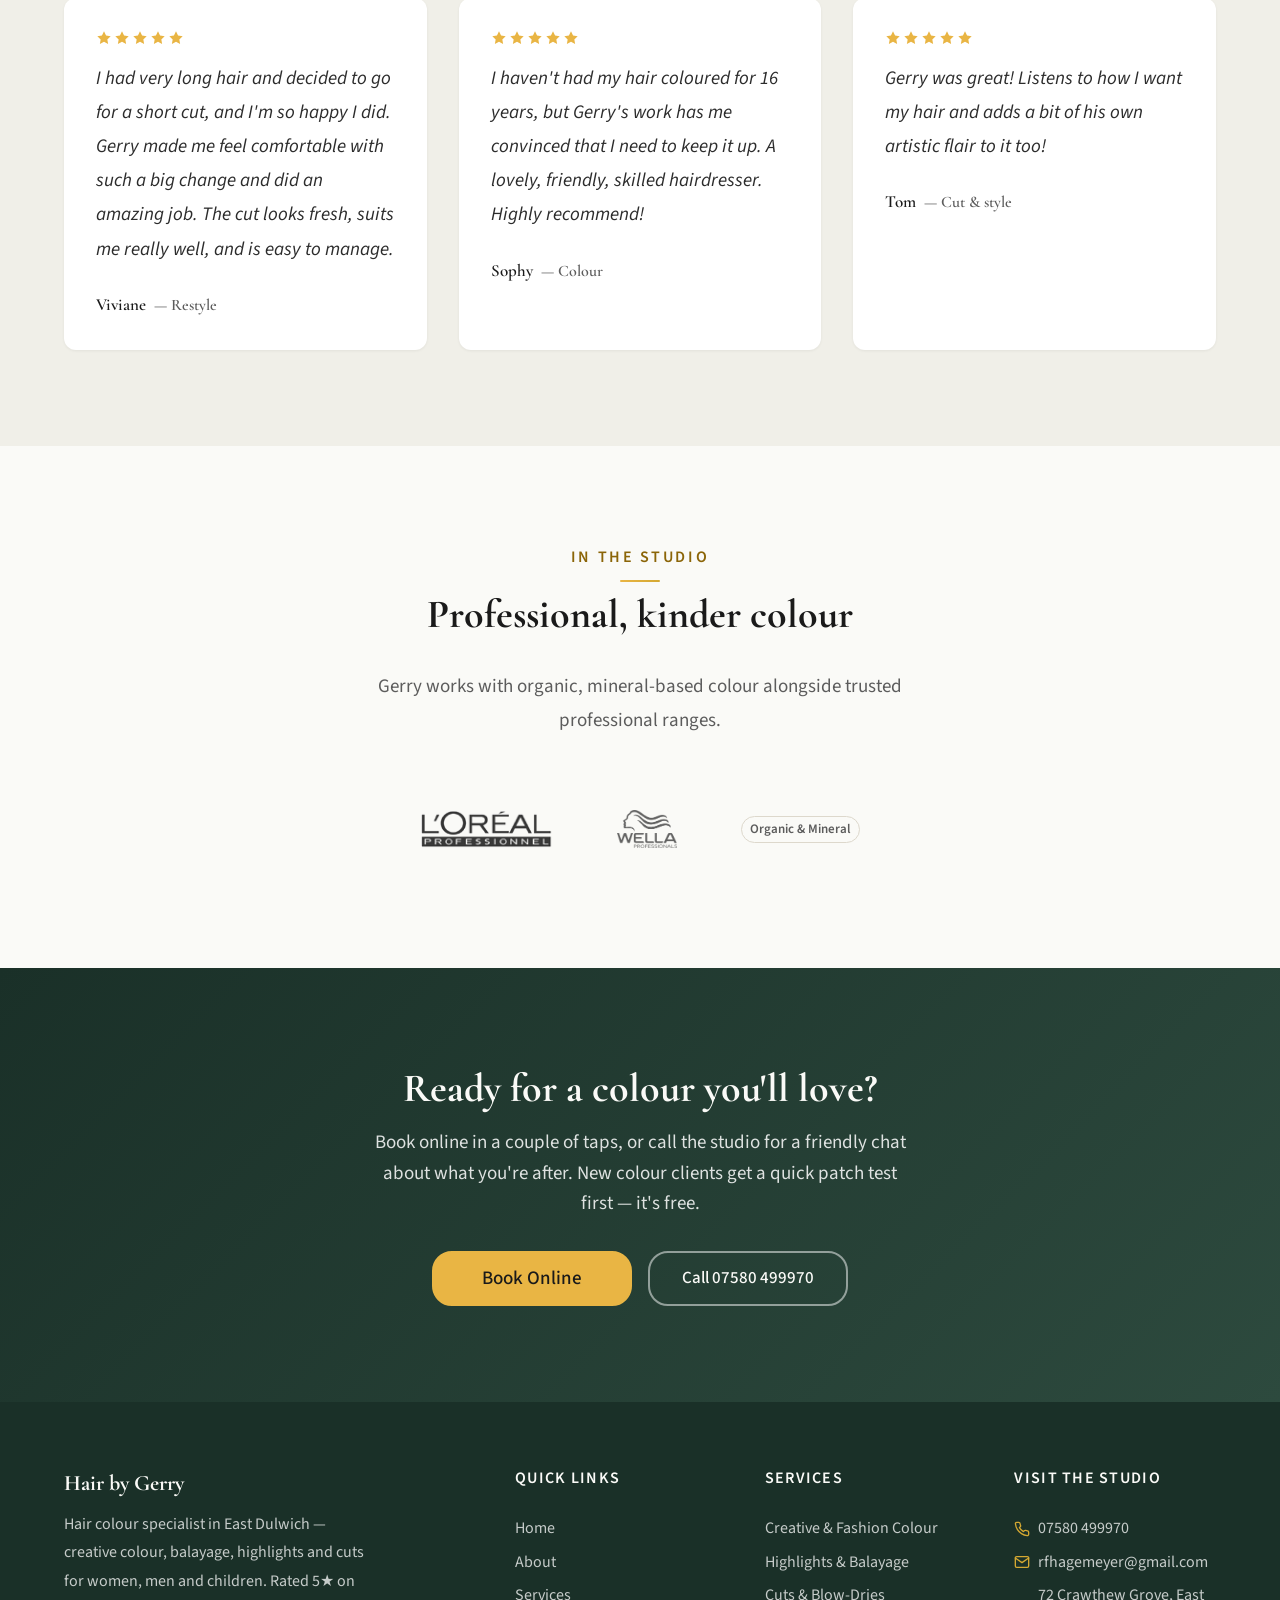
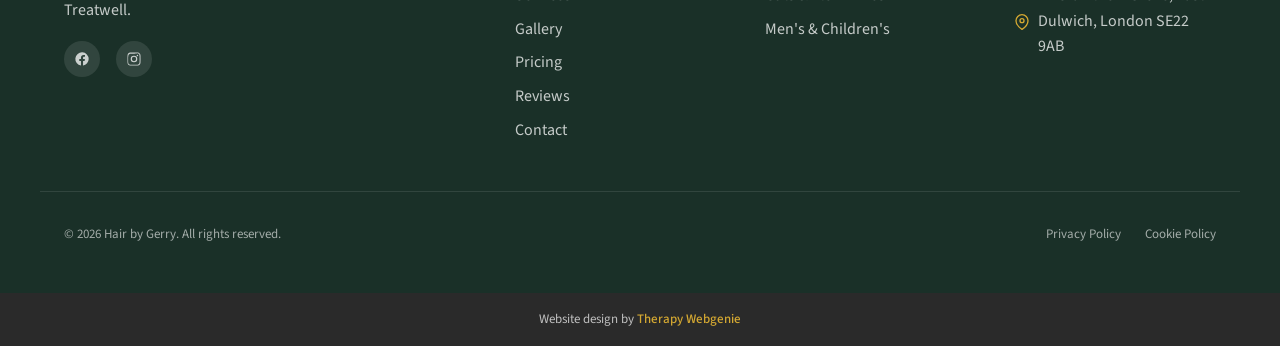
==== commit 92e98952: "Cache-bust: bump CSS ?v= params for template v1.7.23" ====
--- a/index.html
+++ b/index.html
@@ -27,9 +27,9 @@
   <link rel="preconnect" href="https://fonts.googleapis.com">
   <link rel="preconnect" href="https://fonts.gstatic.com" crossorigin>
 
-  <link rel="stylesheet" href="css/base.css?v=175">
-  <link rel="stylesheet" href="css/components.css?v=175">
-  <link rel="stylesheet" href="css/theme.css?v=175">
+  <link rel="stylesheet" href="css/base.css?v=1723">
+  <link rel="stylesheet" href="css/components.css?v=1723">
+  <link rel="stylesheet" href="css/theme.css?v=1723">
   <!-- PROFILE:schema -->
   <script type="application/ld+json">
   {
--- a/css/base.css
+++ b/css/base.css
@@ -148,6 +148,15 @@
   line-height: var(--line-height-tight);
   font-weight: var(--font-weight-bold);
   margin-bottom: var(--space-md);
+  /* v1.7.8 — a heading carrying a long unbreakable token (a domain, an email,
+     a hyphen-free compound) has nowhere to wrap and pushes past its container,
+     giving the whole PAGE horizontal scroll on mobile. Hit on touch-physique,
+     where "Be Better with Bowen (bebetterwithbowen.co.uk)" took the document
+     to 394px inside a 375px viewport. break-word (not anywhere) so it only
+     engages when the word genuinely cannot fit on a line of its own — normal
+     headings are untouched, and min-content sizing is left alone so grid and
+     flex tracks do not resize. */
+  overflow-wrap: break-word;
 }
 
 /* --- Typography --- */
@@ -255,7 +264,7 @@
   font-size: var(--text-base);
   font-weight: var(--font-weight-medium);
   line-height: 1;
-  border-radius: var(--aesthetic-radius);
+  border-radius: var(--btn-radius, var(--aesthetic-radius)); /* v1.7.20 hook: pill buttons */
   transition: all var(--transition-base);
   text-decoration: none;
   border: calc(var(--aesthetic-border-width) + 1px) solid transparent;
@@ -292,13 +301,14 @@
 
 .btn--accent {
   background-color: var(--color-secondary);
-  color: var(--color-text-inverse);
+  color: var(--btn-accent-text, var(--color-text-inverse)); /* v1.7.20: dark ink on a light accent */
   border-color: var(--color-secondary);
 }
 
 .btn--accent:hover {
   background-color: var(--color-secondary-dark);
   border-color: var(--color-secondary-dark);
+  color: var(--btn-accent-hover-text, var(--color-text-inverse));
 }
 
 .btn--block {
--- a/css/components.css
+++ b/css/components.css
@@ -71,17 +71,17 @@
 
 .nav__name {
   font-family: var(--font-heading);
-  font-size: var(--text-lg);
+  font-size: var(--nav-name-size, var(--text-lg));
   font-weight: var(--font-weight-bold);
-  color: var(--color-text-heading);
+  color: var(--nav-name-color, var(--color-text-heading));
   line-height: 1.2;
 }
 
 .nav__title {
-  font-size: var(--text-xs);
-  color: var(--color-text-light);
-  text-transform: uppercase;
-  letter-spacing: 0.08em;
+  font-size: var(--nav-title-size, var(--text-xs));
+  color: var(--color-text-light);
+  text-transform: var(--nav-title-transform, uppercase);
+  letter-spacing: var(--nav-title-tracking, 0.08em);
 }
 
 .nav__links {
@@ -435,7 +435,7 @@
   background-color: var(--color-surface);
   border-bottom: 1px solid var(--color-border-light);
   transition: box-shadow var(--transition-base);
-  padding: 20px 0;
+  padding: var(--nav-two-tier-padding, 20px) 0; /* v1.7.20 hook */
 }
 
 .nav--two-tier.nav--scrolled {
@@ -447,7 +447,7 @@
   display: flex;
   align-items: center;
   justify-content: space-between;
-  padding-top: 20px;
+  padding-top: var(--nav-top-padding, 20px); /* v1.7.20 hook */
   padding-bottom: var(--space-sm);
 }
 
@@ -531,6 +531,19 @@
     border-top: 1px solid var(--color-border-light);
     padding-top: var(--space-sm);
     padding-bottom: var(--space-sm);
+  }
+}
+
+/* v1.7.15 - below 1100px the bottom bar holds only the menu button, pinned
+   24px from the top. A brand that wraps to two lines (canonburyclinic.co.uk)
+   left the button level with the top of the name instead of beside it.
+   Stretch the bar over the header's height and centre the button in it. */
+@media (max-width: 1099px) {
+  .nav--two-tier .nav__bottom {
+    top: 0;
+    bottom: 0;
+    display: flex;
+    align-items: center;
   }
 }
 
@@ -662,6 +675,22 @@
   line-height: 1.2;
 }
 
+/* v1.7.15 - on a phone the bar is 56px tall and the brand gets ~200px, so a
+   long practice name was cut to "Canonb..." with the tagline squeezed into
+   three 11px lines beside it (canonburyclinic.co.uk). Drop the tagline and
+   let the name use two lines instead. */
+@media (max-width: 479px) {
+  .nav-scroll__title {
+    display: none;
+  }
+  .nav-scroll__name {
+    white-space: normal;
+    display: -webkit-box;
+    -webkit-line-clamp: 2;
+    -webkit-box-orient: vertical;
+  }
+}
+
 .nav-scroll__right {
   display: flex;
   align-items: center;
@@ -839,7 +868,7 @@
   display: flex;
   flex-wrap: wrap;
   gap: var(--space-md);
-  justify-content: center;
+  justify-content: var(--hero-actions-justify, center);
 }
 
 @media (min-width: 768px) {
@@ -1453,6 +1482,9 @@
 
 .hero--image .hero__label {
   color: var(--color-secondary-light);
+  /* v1.7.15 - the heading carries a shadow, the label did not, and a small
+     gold line over a busy photograph was hard to read (canonburyclinic.co.uk). */
+  text-shadow: 0 1px 3px rgba(0, 0, 0, 0.6), 0 0 14px rgba(0, 0, 0, 0.45);
 }
 
 .hero--image .hero__heading {
@@ -2607,6 +2639,14 @@
   padding: var(--space-2xl);
 }
 
+/* v1.7.12 - at phone width 48px of card padding left a 229px field inside a 327px card and the
+   enquiry dropdown truncated its own selected value (Elspeth Campbell review, 2026-09-17). */
+@media (max-width: 767px) {
+  .contact-form-card {
+    padding: var(--space-lg);
+  }
+}
+
 .contact-form-card h2 {
   font-size: var(--text-xl);
   margin-bottom: var(--space-sm);
@@ -2635,6 +2675,9 @@
 .form__group--checkbox input[type="checkbox"] {
   margin-top: 4px;
   flex-shrink: 0;
+  width: var(--form-check-size, auto); /* v1.7.20 hooks: a bigger tap target */
+  height: var(--form-check-size, auto);
+  accent-color: var(--form-check-accent, auto);
 }
 
 .form__group--checkbox label {
@@ -2930,6 +2973,13 @@
   column-gap: var(--space-lg);
   row-gap: var(--space-xs);
   align-items: start;
+  /* v1.7.7 — align-CONTENT, not just align-items. The card is stretched by the
+     parent grid to match its tallest sibling, and without this the surplus
+     height inflates the heading ROW rather than sitting below the content, so
+     a short card shows an ~80px hole between its h3 and its body text. Only
+     visible when items in a row have uneven text lengths, which is why the
+     even-length theme-preview demo never showed it. */
+  align-content: start;
   padding: var(--space-lg);
   background-color: var(--color-surface);
   border-radius: var(--radius-lg);
@@ -3029,6 +3079,21 @@
   margin-bottom: var(--space-md);
 }
 
+/* v1.7.15 - .service-detail h2 is --text-xl (26px), but a bare h3 uses
+   --text-h3 (26px on a phone, 28px on desktop), so FAQ questions under an h2
+   in a post or service write-up were as big as, or bigger than, the heading
+   above them (canonburyclinic.co.uk posts at 375px). Always a step smaller,
+   and never larger than the site's own h3 size. */
+.service-detail h3 {
+  font-size: min(var(--text-lg), var(--text-h3));
+}
+
+@media (min-width: 768px) {
+  .service-detail h3 {
+    font-size: min(var(--text-lg), var(--text-h3-desktop));
+  }
+}
+
 .service-detail p {
   color: var(--color-text-light);
   line-height: var(--line-height-relaxed);
@@ -3049,7 +3114,10 @@
   position: relative;
   padding-left: var(--space-xl);
   margin-bottom: var(--space-sm);
-  font-size: var(--text-sm);
+  /* v1.7.13 - inherit, not --text-sm. A post or service write-up puts a list
+     straight after paragraphs, and at --text-sm the bullets read 16px against
+     19px prose (canonburyclinic.co.uk blog posts, 2026-10-01). */
+  font-size: inherit;
   color: var(--color-text-light);
   line-height: var(--line-height-normal);
 }
@@ -3058,7 +3126,8 @@
   content: '';
   position: absolute;
   left: 0;
-  top: 7px;
+  /* Centred on the first line at any font size (was a fixed 7px). */
+  top: calc(var(--line-height-normal) * 0.5em - 4px);
   width: 8px;
   height: 8px;
   border-radius: var(--radius-full);
@@ -3353,7 +3422,7 @@
    PAGE HEADER (inner pages)
    ============================================= */
 .page-header {
-  padding: 96px 0;
+  padding: var(--page-header-padding, 96px) 0; /* v1.7.20 hook: a site can tighten title bands on phones */
   background-color: var(--color-bg-alt);
   text-align: center;
 }
@@ -3371,7 +3440,7 @@
 
 @media (min-width: 768px) {
   .page-header {
-    padding: var(--space-3xl) 0;
+    padding: var(--page-header-padding-desktop, var(--space-3xl)) 0;
   }
 }
 
@@ -3393,14 +3462,36 @@
   color: var(--color-secondary-light);
 }
 
+/* Breadcrumbs on a dark page-header.
+   TWO NAMING CONVENTIONS ON PURPOSE - do not "tidy" either set away.
+   PLURAL (.breadcrumbs__item / __separator / __item--active) is the real one:
+   it is what blog-post.html, theme-preview.html and 44 client pages actually
+   emit, and it is the set with base styling further down this file. Only the
+   SINGULAR names (.breadcrumb__link / __current / __separator) were listed here
+   originally, so they matched nothing and a dark header left the breadcrumbs in
+   their default dark-on-dark colours, i.e. invisible. The singular selectors are
+   retained purely so any hand-written markup using them keeps working.
+   The anchor is overridden explicitly: .breadcrumbs__item a sets its own colour,
+   so colouring only the parent item would never reach the link. */
+.page-header--dark .breadcrumbs__item,
 .page-header--dark .breadcrumb__link {
   color: rgba(255, 255, 255, 0.7);
 }
 
+.page-header--dark .breadcrumbs__item a {
+  color: rgba(255, 255, 255, 0.85);
+}
+
+.page-header--dark .breadcrumbs__item a:hover {
+  color: var(--color-text-inverse);
+}
+
+.page-header--dark .breadcrumbs__item--active,
 .page-header--dark .breadcrumb__current {
   color: var(--color-text-inverse);
 }
 
+.page-header--dark .breadcrumbs__separator,
 .page-header--dark .breadcrumb__separator {
   color: rgba(255, 255, 255, 0.4);
 }
@@ -3459,15 +3550,38 @@
 .page-header--dark .page-header__meta {
   color: rgba(255, 255, 255, 0.75);
 }
-
+/* v1.7.12 - button row under a page-header. A page-header used as a mid-page
+   image band (Elspeth Campbell, 2026-09-17) had its button sitting flush on the
+   paragraph because .page-header p carries margin: 0 auto. One slot owns the gap. */
+.page-header__actions {
+  display: flex;
+  flex-wrap: wrap;
+  gap: var(--space-md);
+  justify-content: center;
+  margin-top: var(--space-lg);
+}
+
+/* Breadcrumbs on an image page-header. Same two-convention story as
+   .page-header--dark above - see the comment there before editing. */
+.page-header--image .breadcrumbs__item,
 .page-header--image .breadcrumb__link {
   color: rgba(255, 255, 255, 0.7);
 }
 
+.page-header--image .breadcrumbs__item a {
+  color: rgba(255, 255, 255, 0.85);
+}
+
+.page-header--image .breadcrumbs__item a:hover {
+  color: var(--color-text-inverse);
+}
+
+.page-header--image .breadcrumbs__item--active,
 .page-header--image .breadcrumb__current {
   color: var(--color-text-inverse);
 }
 
+.page-header--image .breadcrumbs__separator,
 .page-header--image .breadcrumb__separator {
   color: rgba(255, 255, 255, 0.4);
 }
@@ -3561,7 +3675,8 @@
 
 .footer__legal {
   display: flex;
-  gap: var(--space-lg);
+  flex-wrap: wrap;
+  gap: var(--space-xs) var(--space-lg);
   justify-content: center;
 }
 
@@ -3612,14 +3727,15 @@
   line-height: var(--line-height-relaxed);
 }
 
-.split__text .btn {
+.split__text .btn,
+.split__content .btn {
   margin-top: var(--space-lg);
 }
 
 .split__text .signature {
-  font-family: var(--font-heading);
-  font-size: var(--text-xl);
-  font-style: italic;
+  font-family: var(--font-signature, var(--font-heading));
+  font-size: var(--signature-size, var(--text-xl));
+  font-style: var(--signature-style, italic);
   color: var(--color-text-heading);
   margin-top: var(--space-lg);
 }
@@ -3663,7 +3779,8 @@
     gap: var(--space-3xl);
   }
 
-  .split--reverse .split__text {
+  .split--reverse .split__text,
+  .split--reverse .split__content {
     order: 2;
   }
 
@@ -3725,6 +3842,15 @@
   margin: 0;
 }
 
+/* v1.7.15 - a bleed column touches the viewport edge, and the reveal starts
+   it 34px further out (translateX), so every bleed split with a column on the
+   right gave the whole page a 34px sideways scroll until it animated in
+   (canonburyclinic.co.uk about and laser-therapy pages). Clip the band, never
+   html or body. */
+.section:has(.split--bleed) {
+  overflow-x: clip;
+}
+
 @media (min-width: 768px) {
   .split--bleed {
     grid-template-columns: 1fr 1fr;
@@ -3751,6 +3877,46 @@
 
   .split--bleed-reverse > * {
     direction: ltr;
+  }
+}
+
+/* v1.7.16 - a bleed photo kept a fixed 4:3 box, so beside text taller than it
+   (three paragraphs at 1280px) it floated mid-band with up to ~400px of empty
+   half-band above and below (canonburyclinic.co.uk laser-therapy and about).
+   The photo now fills the band's full height. min-height keeps the old 4:3
+   height of a half-width column, so a band with short text looks as before.
+   Covers both markups in the fleet: img as a direct child, or inside
+   .split__image-wrap. */
+@media (min-width: 768px) {
+  .split--bleed {
+    align-items: stretch;
+  }
+
+  .split--bleed > .split__content {
+    align-self: center;
+  }
+
+  .split--bleed > .split__image,
+  .split--bleed > .split__image-wrap {
+    min-height: min(37.5vw, 80vh);
+  }
+
+  .split--bleed > .split__image {
+    height: 100%;
+    max-height: none;
+    aspect-ratio: auto;
+  }
+
+  .split--bleed > .split__image-wrap {
+    position: relative;
+  }
+
+  .split--bleed > .split__image-wrap > .split__image {
+    position: absolute;
+    inset: 0;
+    height: 100%;
+    max-height: none;
+    aspect-ratio: auto;
   }
 }
 
@@ -3948,10 +4114,13 @@
   flex: 1;
 }
 
+/* --text-base, matching .card__text, so all secondary prose sits at one size.
+   At --text-sm this dropped 19px body copy to 16px inside a callout that often
+   sits directly under body copy, which reads as an inconsistent type scale. */
 .highlight-box__content p {
   color: var(--color-text-light);
   line-height: var(--line-height-relaxed);
-  font-size: var(--text-sm);
+  font-size: var(--text-base);
   margin: 0 0 var(--space-md);
 }
 
@@ -4058,12 +4227,29 @@
   gap: var(--space-sm);
 }
 
+/* v1.7.7 — a checklist followed by more content collided with it (0px where
+   the normal paragraph gap is 16px), because the list carries no bottom
+   margin. Two exclusions, both load-bearing:
+     :not(:last-child)          — a checklist that ENDS its container keeps
+                                  margin 0, so no existing layout shifts.
+     :not(.checklist-grid) >    — inside .checklist-grid the lists are siblings
+                                  spaced by the grid's own `gap`; adding a
+                                  margin there double-spaces and grew the grid
+                                  by 16px (measured 290 -> 306 in
+                                  theme-preview). The first, unscoped version of
+                                  this rule DID regress it. */
+:not(.checklist-grid) > .checklist:not(:last-child) {
+  margin-bottom: var(--space-md);
+}
+
 /* Checklist items that use inline SVG instead of ::before — constrain SVG size */
 .checklist > li {
   display: flex;
   align-items: flex-start;
   gap: var(--space-sm);
-  font-size: var(--text-base);
+  /* v1.7.15 - inherit, not --text-base: a checklist follows a paragraph and
+     read 17px against 19px (canonburyclinic.co.uk laser-therapy.html). */
+  font-size: inherit;
   color: var(--color-text);
   line-height: var(--line-height-normal);
 }
@@ -4081,7 +4267,7 @@
   display: flex;
   align-items: flex-start;
   gap: var(--space-sm);
-  font-size: var(--text-base);
+  font-size: inherit;
   color: var(--color-text);
   line-height: var(--line-height-normal);
 }
@@ -4113,6 +4299,32 @@
   background-size: 18px;
 }
 
+/* Numbered variant (v1.7.22, 2026-10-22): the same list with 1, 2, 3 in the
+   circle where the tick sits, for steps or anything in order. Markup:
+   ol.checklist.checklist--numbered > li.checklist__item (never type the
+   numbers). The circle is larger than the tick's so the number is 16px. */
+.checklist--numbered {
+  counter-reset: checklist-number;
+}
+
+.checklist--numbered .checklist__item {
+  counter-increment: checklist-number;
+}
+
+.checklist--numbered .checklist__item::before {
+  content: counter(checklist-number);
+  width: 26px;
+  height: 26px;
+  margin-top: 0;
+  background-image: none;
+  color: var(--color-text-inverse);
+  font-family: var(--font-body);
+  font-size: var(--text-sm);
+  font-weight: var(--font-weight-semibold);
+  line-height: 26px;
+  text-align: center;
+}
+
 /* =============================================
    CONTENT: TWO-COLUMN CHECKLIST GRID
    Side-by-side checklists. Used for conditions,
@@ -4920,6 +5132,14 @@
   grid-template-columns: 1fr;
   gap: var(--space-lg);
   text-align: center;
+  /* Self-centering safety net: the band spans full width, the items stay
+     centred to the content width even if the author forgets `.container`
+     on this element. Redundant (harmless) when `.container` is present. */
+  max-width: var(--container-max);
+  margin-left: auto;
+  margin-right: auto;
+  padding-left: var(--space-lg);
+  padding-right: var(--space-lg);
 }
 
 .info-band__item {
@@ -4948,8 +5168,11 @@
 
 .info-band__title {
   font-family: var(--font-heading);
-  font-size: var(--text-md);
+  font-size: var(--text-lg);
   font-weight: var(--font-weight-semibold);
+  line-height: 1.25;
+  display: block;
+  margin-bottom: 2px;
 }
 
 .info-band__text {
@@ -4959,8 +5182,19 @@
 }
 
 /* Primary colour variant */
+/* The gradient's light stop is tokenised so a site can tune the band without
+   forking this file. Default is unchanged, so existing sites are unaffected. */
 .info-band--primary {
-  background: linear-gradient(135deg, var(--color-primary-dark) 0%, var(--color-primary) 100%);
+  background: linear-gradient(135deg, var(--info-band-from, var(--color-primary-dark)) 0%, var(--color-primary) 100%);
+}
+
+/* A lighter gradient stop pushes both the inverse-cream title (~4.3:1) and the
+   muted 70%-white sub-line (~3.1:1) below AA on a mid-tone clay. Pure white on
+   the primary variant clears 4.5:1 at both gradient stops without relying on a
+   borderline "large text" exemption; hierarchy still comes from size + typeface. */
+.info-band--primary,
+.info-band--primary .info-band__text {
+  color: var(--info-band-text, #FFFFFF);
 }
 
 .info-band--primary .info-band__icon {
@@ -5615,6 +5849,14 @@
   gap: var(--space-xl);
 }
 
+/* Each list fills its column (the base .accordion centres itself with
+   auto margins, which in a grid shrinks it to its longest question). */
+.accordion-grid .accordion {
+  width: 100%;
+  margin-left: 0;
+  margin-right: 0;
+}
+
 @media (min-width: 768px) {
   .accordion-grid {
     grid-template-columns: 1fr 1fr;
@@ -6102,6 +6344,19 @@
 .divider--primary svg path,
 .divider--primary svg polygon {
   fill: var(--color-primary);
+}
+
+/* Line variant (v1.7.22, 2026-10-22): a thin rule between two parts of the
+   text in one column, where .divider alone (a wave or other shape between
+   bands, drawn by its SVG) would draw nothing. It takes the colour of the
+   text around it, faintly, so it reads on a white section and on a colour
+   band. Markup: div.divider.divider--line (no SVG inside). */
+.divider--line {
+  height: 0;
+  margin: var(--space-xl) 0;
+  overflow: visible;
+  border-top: 1px solid currentColor;
+  opacity: 0.25;
 }
 
 /* --- Video Embed --- */
@@ -6894,6 +7149,41 @@
   transform: translateY(-2px);
 }
 
+/* v1.7.15 - cards in a row are the same height (grid stretch), but the body
+   was not, so "Read more" sat wherever the excerpt ended and drifted between
+   neighbours. Column flex pins it to the bottom of every card. */
+.blog-card {
+  display: flex;
+  flex-direction: column;
+}
+
+.blog-card__body {
+  flex: 1;
+  display: flex;
+  flex-direction: column;
+}
+
+.blog-card__link {
+  margin-top: auto;
+  align-self: flex-start;
+}
+
+/* v1.7.15 - a lone card on the last row sits in the middle, not hard left
+   with two empty slots beside it (10 posts in a 3-column grid). */
+@media (min-width: 768px) and (max-width: 1023px) {
+  .blog-grid > .blog-card:last-child:nth-child(odd) {
+    grid-column: 1 / -1;
+    justify-self: center;
+    width: calc((100% - var(--space-xl)) / 2);
+  }
+}
+
+@media (min-width: 1024px) {
+  .blog-grid > .blog-card:last-child:nth-child(3n+1) {
+    grid-column: 2;
+  }
+}
+
 .blog-card__image {
   width: 100%;
   aspect-ratio: 16 / 9;
@@ -6965,6 +7255,68 @@
 .blog-card__link svg {
   width: 16px;
   height: 16px;
+}
+
+/* v1.7.14 - category label on a blog card, above the date. Until now the
+   listing emitted this span with no CSS behind it, so it read as a line of
+   plain body text (canonburyclinic.co.uk, 2026-10-01). */
+.blog-card__category {
+  display: block;
+  font-size: var(--text-xs);
+  font-weight: var(--font-weight-semibold);
+  color: var(--color-primary);
+  text-transform: uppercase;
+  letter-spacing: 0.05em;
+  margin-bottom: var(--space-xs);
+}
+
+/* v1.7.14 - category filter pills above the blog grid, emitted by the listing
+   generator once a site has 2+ categories. A sibling of .blog-grid, never a
+   child: inside the grid it took the first card slot. Same look as
+   .shop-filter, separate classes so a change to one cannot break the other. */
+.blog-filters {
+  display: flex;
+  flex-wrap: wrap;
+  gap: var(--space-sm);
+  margin-bottom: var(--space-xl);
+}
+
+.blog-filter {
+  padding: var(--space-xs) var(--space-md);
+  border: 1px solid var(--color-border);
+  border-radius: var(--aesthetic-radius-pill);
+  background: transparent;
+  color: var(--color-text);
+  font-family: inherit;
+  font-size: var(--text-sm);
+  font-weight: var(--font-weight-semibold);
+  cursor: pointer;
+  transition: all var(--transition-fast);
+}
+
+.blog-filter:hover {
+  border-color: var(--color-primary);
+  color: var(--color-primary);
+}
+
+.blog-filter--active {
+  background-color: var(--color-primary);
+  border-color: var(--color-primary);
+  color: var(--color-text-inverse);
+}
+
+/* :hover (0,2,0) outranks --active (0,1,0); keep the active pill readable. */
+.blog-filter--active:hover {
+  color: var(--color-text-inverse);
+}
+
+/* v1.7.14 - the listing's empty state. It sits inside .blog-grid, so it spans
+   every column rather than squeezing into the first card slot. */
+.blog-empty {
+  grid-column: 1 / -1;
+  text-align: center;
+  color: var(--color-text-light);
+  padding: var(--space-2xl) 0;
 }
 
 /* =============================================
@@ -7201,6 +7553,18 @@
 .reveal--visible .split__image,
 .reveal--visible .split__image-placeholder {
   opacity: 1;
+  transform: none;
+}
+
+/* v1.7.17 - the reversed-split slide (.reveal .split--reverse .split__content,
+   0,3,0) out-ranks the reset above (0,2,0), so on a photo-left band the 34px
+   offset never cleared: text pushed past the right edge and a gap beside the
+   photo, on every desktop visit (canonburyclinic.co.uk laser-therapy). Same
+   weight, later in the file, so it wins. */
+.reveal--visible .split--reverse .split__text,
+.reveal--visible .split--reverse .split__content,
+.reveal--visible .split--reverse .split__image,
+.reveal--visible .split--reverse .split__image-placeholder {
   transform: none;
 }
 
@@ -7260,6 +7624,14 @@
 /* =============================================
    CARD HOVER LIFTS
    Subtle lift effect on interactive cards.
+
+   .team-card intentionally has NO base rule and must not be given one. It is a
+   hover-intensity hook, not a standalone component: it is always written
+   alongside .card (see creativewellness.co.uk/about.html, which uses
+   "card card--image-top card--portrait team-card"), so .card supplies the base
+   styling and .card:hover the default -2px lift, and this rule upgrades that
+   lift to -4px. The real standalone team component is .team-member.
+   Do not delete it as an orphan either - a live client site depends on it.
    ============================================= */
 .card--service:hover,
 .icon-box--card:hover,
@@ -7324,23 +7696,15 @@
   box-shadow: none;
 }
 
-/* =============================================
-   SMOOTH LINK UNDERLINE ANIMATION
-   Animated underline grows from left on hover.
-   ============================================= */
-.content a:not(.btn) {
-  text-decoration: none;
-  background-image: linear-gradient(var(--color-primary), var(--color-primary));
-  background-size: 0% 2px;
-  background-position: left bottom;
-  background-repeat: no-repeat;
-  transition: background-size var(--transition-base);
-  padding-bottom: 1px;
-}
-
-.content a:not(.btn):hover {
-  background-size: 100% 2px;
-}
+/* SMOOTH LINK UNDERLINE ANIMATION - REMOVED in v1.7.10.
+   It was scoped to `.content`, and no element in master or across the fleet has
+   ever carried that class: a sweep of every shipped page in master-site-template
+   and all client sites found zero exact `content` class tokens. (Beware the false
+   positive - a substring search matches `privacy-content` and `cookies-content`
+   and reports ~74 pages.) So the rule could never fire. Prose links are handled
+   by the `main p a` / `main li a` rule instead - see the "Inline content links"
+   entry in COMPONENTS.md. If an animated underline is ever wanted, add it there
+   rather than reviving a class nothing applies. */
 
 /* =============================================
    PRINT STYLES
@@ -8635,6 +8999,22 @@
   color: var(--color-text-light);
   line-height: var(--line-height-relaxed);
 }
+/* v1.7.13 - .service-detail draws its own dot with ::before, but the rules
+   above out-rank .service-detail ul (0,2,1 vs 0,1,1), so a plain list in a
+   .service-detail column got the browser's disc beside that dot: a double
+   bullet in every post body (canonburyclinic.co.uk, 2026-10-01). Hand those
+   lists back to the component. Added as an override rather than by narrowing
+   the selectors above, because a selector that disappears from this file is
+   copied into each site's theme.css by the update's orphan-CSS migration,
+   which would bring the double bullet straight back. */
+.section .service-detail ul:not([class]) {
+  list-style: none;
+  padding-left: 0;
+}
+.section .service-detail ul:not([class]) li {
+  margin-bottom: var(--space-sm);
+  line-height: var(--line-height-normal);
+}
 
 /* ============================================
    CONTENT LINKS (visible affordance for bare inline links)
@@ -9688,3 +10068,995 @@
     padding: var(--space-xl);
   }
 }
+
+/* =====================================================================
+   SIGNATURE COMPONENTS (added 2026-10-07)
+   Seven patterns the originals we are asked to match use and the library
+   lacked: day schedule, warm stat strip, video testimonial carousel, press
+   bar, arched image with proof badge, numbered service list, editorial blog
+   cards. Additive only: no existing selector is changed. Tokens only, so every
+   palette and aesthetic dial applies. Documented in COMPONENTS.md
+   ("Signature components") with a demo block in theme-preview.html.
+   ===================================================================== */
+
+/* ---------------------------------------------------------------------
+   DAY SCHEDULE - hour-by-hour cards ("a day at the retreat", "a class day").
+   <ol class="day-schedule"><li class="day-schedule__item">
+     <span class="day-schedule__time">07:00</span>
+     <div class="day-schedule__card"><h3 class="day-schedule__title">..</h3>
+     <p class="day-schedule__text">..</p></div></li>...</ol>
+   Default is a vertical rail (time left, card right). --grid turns it into a
+   grid of cards with the time as a chip on top.
+   --------------------------------------------------------------------- */
+.day-schedule {
+  list-style: none;
+  margin: 0;
+  padding: 0;
+  display: grid;
+  gap: var(--space-md);
+  position: relative;
+}
+
+.day-schedule::before {
+  content: "";
+  position: absolute;
+  top: var(--space-md);
+  bottom: var(--space-md);
+  left: calc(3.5rem + var(--space-sm) / 2);
+  width: 1px;
+  background: var(--color-border);
+}
+
+.day-schedule__item {
+  display: grid;
+  grid-template-columns: 3.5rem 1fr;
+  gap: var(--space-sm);
+  align-items: start;
+  position: relative;
+}
+
+.day-schedule__item::before {
+  content: "";
+  position: absolute;
+  top: calc(var(--space-md) + 0.45em);
+  left: calc(3.5rem + var(--space-sm) / 2 - 4px);
+  width: 9px;
+  height: 9px;
+  border-radius: 50%;
+  background: var(--color-accent);
+  box-shadow: 0 0 0 4px var(--color-bg);
+}
+
+.day-schedule__time {
+  font-family: var(--font-heading);
+  font-size: var(--text-md);
+  font-weight: var(--font-weight-bold);
+  line-height: 1.2;
+  color: var(--color-primary);
+  padding-top: var(--space-md);
+  font-variant-numeric: tabular-nums;
+}
+
+.day-schedule__card {
+  background: var(--color-surface);
+  border: 1px solid var(--color-border-light);
+  border-radius: var(--aesthetic-radius, var(--radius-lg));
+  box-shadow: var(--aesthetic-shadow-card, var(--shadow-sm));
+  padding: var(--space-md);
+}
+
+.day-schedule__title {
+  font-family: var(--font-heading);
+  font-size: var(--text-lg);
+  font-weight: var(--font-weight-bold);
+  color: var(--color-text-heading);
+  line-height: var(--line-height-tight);
+  margin: 0 0 var(--space-xs);
+}
+
+.day-schedule__text {
+  font-size: var(--text-sm);
+  color: var(--color-text-light);
+  line-height: var(--line-height-relaxed);
+  margin: 0;
+}
+
+/* grid of cards, time as a chip on top */
+.day-schedule--grid::before,
+.day-schedule--grid .day-schedule__item::before {
+  display: none;
+}
+
+.day-schedule--grid .day-schedule__item {
+  grid-template-columns: 1fr;
+  grid-template-rows: auto 1fr;
+  align-items: stretch;
+  gap: 0;
+}
+
+.day-schedule--grid .day-schedule__time {
+  justify-self: start;
+  padding: var(--space-xs) var(--space-md);
+  margin-bottom: calc(var(--space-sm) * -1);
+  position: relative;
+  z-index: 1;
+  margin-left: var(--space-md);
+  font-size: var(--text-sm);
+  background: var(--color-primary);
+  color: var(--color-text-inverse);
+  border-radius: var(--radius-full);
+}
+
+.day-schedule--grid .day-schedule__card {
+  padding-top: calc(var(--space-md) + var(--space-sm));
+}
+
+@media (min-width: 768px) {
+  .day-schedule__item {
+    grid-template-columns: 5.5rem 1fr;
+    gap: var(--space-lg);
+  }
+  .day-schedule::before {
+    left: calc(5.5rem + var(--space-lg) / 2);
+  }
+  .day-schedule__item::before {
+    left: calc(5.5rem + var(--space-lg) / 2 - 4px);
+  }
+  .day-schedule__card {
+    padding: var(--space-lg) var(--space-xl);
+  }
+  .day-schedule__time {
+    padding-top: var(--space-lg);
+    font-size: var(--text-xl);
+  }
+  .day-schedule__item::before {
+    top: calc(var(--space-lg) + 0.55em);
+  }
+  .day-schedule--grid {
+    grid-template-columns: repeat(2, 1fr);
+    gap: var(--space-lg);
+  }
+  .day-schedule--grid .day-schedule__item {
+    grid-template-columns: 1fr;
+    gap: 0;
+  }
+  .day-schedule--grid .day-schedule__time {
+    padding-top: var(--space-xs);
+    font-size: var(--text-sm);
+  }
+}
+
+@media (min-width: 1024px) {
+  .day-schedule--grid {
+    grid-template-columns: repeat(3, 1fr);
+  }
+}
+
+/* ---------------------------------------------------------------------
+   STAT STRIP, WARM - a quiet tinted strip of big numbers with hairline
+   dividers. Use on .stats: <div class="stats stats--warm"> with .stat
+   children (the counter animation and __sub work as usual).
+   --------------------------------------------------------------------- */
+.stats--warm {
+  gap: 1px;
+  background: var(--color-border-light);
+  border: 1px solid var(--color-border-light);
+  border-radius: var(--aesthetic-radius, var(--radius-lg));
+  overflow: hidden;
+}
+
+.stats--warm .stat {
+  background: var(--color-bg-alt);
+  padding: var(--space-xl) var(--space-md);
+}
+
+.stats--warm .stat:last-child:nth-child(odd) {
+  grid-column: 1 / -1;
+}
+
+.stats--warm .stat__number {
+  font-size: clamp(2.5rem, 6vw, 4rem);
+  font-weight: var(--font-weight-medium);
+  color: var(--color-accent);
+  line-height: 1;
+  margin-bottom: var(--space-sm);
+}
+
+.stats--warm .stat__label {
+  font-size: var(--text-sm);
+  font-weight: var(--font-weight-semibold);
+  text-transform: uppercase;
+  letter-spacing: 0.12em;
+  color: var(--color-text);
+}
+
+.stats--warm .stat__sub {
+  margin-top: var(--space-xs);
+}
+
+@media (min-width: 768px) {
+  .stats--warm {
+    grid-template-columns: repeat(auto-fit, minmax(150px, 1fr));
+  }
+  .stats--warm .stat:last-child:nth-child(odd) {
+    grid-column: auto;
+  }
+  .stats--warm .stat {
+    padding: var(--space-2xl) var(--space-md);
+  }
+}
+
+/* ---------------------------------------------------------------------
+   VIDEO TESTIMONIAL CAROUSEL - a swipeable row of portrait video cards.
+   No script: native scroll-snap, native <video controls>.
+   <div class="video-carousel" role="region" aria-label="Video testimonials">
+     <figure class="video-carousel__item">
+       <div class="video-carousel__media"><video controls preload="none"
+            poster="images/t1.jpg"><source src="videos/t1.mp4"></video></div>
+       <blockquote class="video-carousel__quote">..</blockquote>
+       <figcaption><span class="video-carousel__name">..</span>
+                   <span class="video-carousel__role">..</span></figcaption>
+     </figure>...</div>
+   A poster that links out instead of playing inline: put an <a> with an <img>
+   and <span class="video-carousel__play"></span> inside __media.
+   --------------------------------------------------------------------- */
+.video-carousel {
+  display: flex;
+  gap: var(--space-lg);
+  overflow-x: auto;
+  scroll-snap-type: x mandatory;
+  -webkit-overflow-scrolling: touch;
+  padding: var(--space-xs) 0 var(--space-md);
+  scrollbar-width: thin;
+  scrollbar-color: var(--color-border) transparent;
+}
+
+.video-carousel__item {
+  flex: 0 0 78%;
+  scroll-snap-align: start;
+  margin: 0;
+  display: flex;
+  flex-direction: column;
+  gap: var(--space-sm);
+}
+
+.video-carousel__media {
+  position: relative;
+  aspect-ratio: 4 / 5;
+  overflow: hidden;
+  border-radius: var(--aesthetic-radius, var(--radius-lg));
+  background: var(--color-bg-dark);
+}
+
+.video-carousel__media video,
+.video-carousel__media img,
+.video-carousel__media iframe {
+  position: absolute;
+  inset: 0;
+  width: 100%;
+  height: 100%;
+  object-fit: cover;
+  border: 0;
+}
+
+.video-carousel__media a {
+  position: absolute;
+  inset: 0;
+  display: block;
+}
+
+.video-carousel__play {
+  position: absolute;
+  top: 50%;
+  left: 50%;
+  width: 64px;
+  height: 64px;
+  margin: -32px 0 0 -32px;
+  border-radius: 50%;
+  background: color-mix(in srgb, var(--color-surface) 92%, transparent);
+  box-shadow: var(--shadow-md);
+  pointer-events: none;
+  transition: transform var(--transition-base);
+}
+
+.video-carousel__play::after {
+  content: "";
+  position: absolute;
+  top: 50%;
+  left: 50%;
+  margin: -9px 0 0 -6px;
+  border-style: solid;
+  border-width: 9px 0 9px 16px;
+  border-color: transparent transparent transparent var(--color-primary);
+}
+
+.video-carousel__media a:hover .video-carousel__play {
+  transform: scale(1.08);
+}
+
+.video-carousel__quote {
+  margin: 0;
+  font-family: var(--font-heading);
+  font-size: var(--text-md);
+  font-style: italic;
+  line-height: var(--line-height-tight);
+  color: var(--color-text-heading);
+}
+
+.video-carousel__name {
+  display: block;
+  font-size: var(--text-sm);
+  font-weight: var(--font-weight-semibold);
+  color: var(--color-text-heading);
+}
+
+.video-carousel__role {
+  display: block;
+  font-size: var(--text-xs);
+  color: var(--color-text-light);
+}
+
+@media (min-width: 768px) {
+  .video-carousel__item {
+    flex-basis: calc((100% - var(--space-lg)) / 2);
+  }
+}
+
+@media (min-width: 1024px) {
+  .video-carousel__item {
+    flex-basis: calc((100% - 2 * var(--space-lg)) / 3);
+  }
+}
+
+/* ---------------------------------------------------------------------
+   PRESS BAR - "As featured in" strip with an optional one-line quote per
+   outlet. Sits directly under the hero. Outlet is text or a logo <img>.
+   <div class="press-bar"><div class="container">
+     <p class="press-bar__label">As featured in</p>
+     <ul class="press-bar__list"><li class="press-bar__item">
+       <span class="press-bar__outlet">Vogue</span>
+       <q class="press-bar__quote">..</q></li>...</ul></div></div>
+   Only outlets the client has actually been featured in (Content Integrity).
+   --------------------------------------------------------------------- */
+.press-bar {
+  background: var(--color-bg);
+  border-top: 1px solid var(--color-border-light);
+  border-bottom: 1px solid var(--color-border-light);
+  padding: var(--space-lg) 0;
+}
+
+.press-bar__label {
+  margin: 0 0 var(--space-md);
+  text-align: center;
+  font-size: var(--text-sm);
+  font-weight: var(--font-weight-semibold);
+  text-transform: uppercase;
+  letter-spacing: 0.14em;
+  color: var(--color-text-light);
+}
+
+.press-bar__list {
+  list-style: none;
+  margin: 0;
+  padding: 0;
+  display: grid;
+  grid-template-columns: repeat(2, 1fr);
+  gap: var(--space-md) var(--space-lg);
+}
+
+.press-bar__item {
+  text-align: center;
+}
+
+/* An odd last outlet takes the whole row on phones, centred, not alone on the left. */
+.press-bar__item:last-child:nth-child(odd) {
+  grid-column: 1 / -1;
+}
+
+.press-bar__outlet {
+  display: block;
+  font-family: var(--font-heading);
+  font-size: var(--text-lg);
+  font-weight: var(--font-weight-bold);
+  line-height: 1.2;
+  color: var(--color-text-heading);
+  opacity: 0.85;
+}
+
+.press-bar__outlet img {
+  display: inline-block;
+  max-height: 28px;
+  width: auto;
+  filter: grayscale(1);
+  opacity: 0.75;
+}
+
+.press-bar__quote {
+  display: block;
+  quotes: none;
+  margin-top: var(--space-xs);
+  font-size: var(--text-sm);
+  font-style: italic;
+  line-height: var(--line-height-tight);
+  color: var(--color-text-light);
+}
+
+@media (min-width: 768px) {
+  .press-bar {
+    padding: var(--space-xl) 0;
+  }
+  .press-bar__list {
+    display: flex;
+    flex-wrap: wrap;
+    justify-content: center;
+    gap: var(--space-lg) var(--space-3xl);
+  }
+  .press-bar__item {
+    max-width: 14rem;
+  }
+}
+
+/* ---------------------------------------------------------------------
+   ARCH MEDIA - a photo cropped to an arch, with a floating proof badge
+   (rating, years, number of clients). Use in a two-column band beside text.
+   <div class="arch-media"><div class="arch-media__img"><img ...></div>
+     <div class="arch-media__badge"><span class="arch-media__badge-value">4.9</span>
+     <span class="arch-media__badge-label">120 five-star reviews</span></div></div>
+   --right moves the badge to the right edge. The badge must state a fact the
+   client has supplied (Content Integrity), never an invented rating.
+   --------------------------------------------------------------------- */
+.arch-media {
+  position: relative;
+  width: 100%;
+  max-width: 26rem;
+  margin-inline: auto;
+}
+
+.arch-media__img {
+  display: block;
+  aspect-ratio: 4 / 5;
+  overflow: hidden;
+  border-radius: 999px 999px var(--radius-lg) var(--radius-lg);
+  background: var(--color-bg-alt);
+}
+
+.arch-media__img img {
+  display: block;
+  width: 100%;
+  height: 100%;
+  object-fit: cover;
+}
+
+.arch-media__badge {
+  position: absolute;
+  left: var(--space-sm);
+  bottom: var(--space-xl);
+  display: flex;
+  flex-direction: column;
+  gap: 2px;
+  min-width: 8.5rem;
+  padding: var(--space-md) var(--space-lg);
+  background: var(--color-surface);
+  border: 1px solid var(--color-border-light);
+  border-radius: var(--aesthetic-radius, var(--radius-lg));
+  box-shadow: var(--shadow-lg);
+}
+
+.arch-media__badge-value {
+  font-family: var(--font-heading);
+  font-size: var(--text-2xl);
+  font-weight: var(--font-weight-bold);
+  line-height: 1;
+  color: var(--color-primary);
+}
+
+.arch-media__badge-label {
+  font-size: var(--text-xs);
+  line-height: var(--line-height-tight);
+  color: var(--color-text-light);
+}
+
+.arch-media--right .arch-media__badge {
+  left: auto;
+  right: var(--space-sm);
+}
+
+@media (min-width: 768px) {
+  .arch-media__badge {
+    left: calc(var(--space-xl) * -1);
+  }
+  .arch-media--right .arch-media__badge {
+    left: auto;
+    right: calc(var(--space-xl) * -1);
+  }
+}
+
+/* ---------------------------------------------------------------------
+   SERVICE LIST, NUMBERED - hairline-divided rows: number, title + line,
+   arrow. Replaces a grid of identical icon cards when the offer is a list.
+   <ol class="service-list service-list--numbered"><li class="service-list__item">
+     <a class="service-list__link" href="..">
+       <div class="service-list__body"><h3 class="service-list__title">..</h3>
+       <p class="service-list__text">..</p></div>
+       <span class="service-list__arrow" aria-hidden="true">&rarr;</span></a></li>
+   The number is generated by CSS (01, 02 ...), never typed. Without
+   --numbered it is the same list with no numbers.
+   --------------------------------------------------------------------- */
+.service-list {
+  list-style: none;
+  margin: 0;
+  padding: 0;
+  counter-reset: service;
+  border-top: 1px solid var(--color-border);
+}
+
+.service-list__item {
+  counter-increment: service;
+  border-bottom: 1px solid var(--color-border);
+}
+
+.service-list__link {
+  display: grid;
+  grid-template-columns: 1fr auto;
+  gap: var(--space-sm);
+  align-items: center;
+  padding: var(--space-lg) 0;
+  color: inherit;
+  text-decoration: none;
+  transition: padding var(--transition-base), background-color var(--transition-base);
+}
+
+.service-list--numbered .service-list__link {
+  grid-template-columns: auto 1fr auto;
+}
+
+.service-list--numbered .service-list__link::before {
+  content: counter(service, decimal-leading-zero);
+  font-family: var(--font-heading);
+  font-size: clamp(1.5rem, 4vw, 2.25rem);
+  line-height: 1;
+  color: var(--color-accent);
+  min-width: 2.25ch;
+  font-variant-numeric: tabular-nums;
+}
+
+.service-list__title {
+  font-family: var(--font-heading);
+  font-size: var(--text-xl);
+  font-weight: var(--font-weight-bold);
+  line-height: var(--line-height-tight);
+  color: var(--color-text-heading);
+  margin: 0 0 var(--space-xs);
+}
+
+.service-list__text {
+  font-size: var(--text-sm);
+  line-height: var(--line-height-relaxed);
+  color: var(--color-text-light);
+  margin: 0;
+  max-width: 46rem;
+}
+
+.service-list__arrow {
+  font-size: var(--text-xl);
+  color: var(--color-primary);
+  transition: transform var(--transition-base);
+}
+
+a.service-list__link:hover {
+  padding-left: var(--space-sm);
+}
+
+a.service-list__link:hover .service-list__arrow {
+  transform: translateX(6px);
+}
+
+a.service-list__link:hover .service-list__title {
+  color: var(--color-primary);
+}
+
+@media (min-width: 768px) {
+  .service-list__link {
+    gap: var(--space-xl);
+    padding: var(--space-xl) 0;
+  }
+  .service-list__title {
+    font-size: var(--text-h3-desktop);
+  }
+}
+
+/* ---------------------------------------------------------------------
+   EDITORIAL BLOG CARDS - magazine style: no card chrome, a category and
+   read-time meta row, a larger headline, hairline spacing. Opt in with
+   .blog-grid--editorial on the grid and .blog-card--editorial on each card.
+   .blog-card--feature on the FIRST card makes it a wide image-left lead
+   story on desktop. New slots: __meta (flex row) and __read-time.
+   <article class="blog-card blog-card--editorial">
+     <div class="blog-card__image"><img ...></div>
+     <div class="blog-card__body">
+       <div class="blog-card__meta"><span class="blog-card__category">..</span>
+         <span class="blog-card__read-time">6 min read</span></div>
+       <h3 class="blog-card__title"><a href="..">..</a></h3>
+       <p class="blog-card__excerpt">..</p>
+       <a class="blog-card__link" href="..">Read more</a></div></article>
+   --------------------------------------------------------------------- */
+.blog-grid--editorial {
+  gap: var(--space-2xl) var(--space-xl);
+}
+
+.blog-card--editorial {
+  background: transparent;
+  box-shadow: none;
+  border-radius: 0;
+  overflow: visible;
+}
+
+.blog-card--editorial:hover {
+  box-shadow: none;
+  transform: none;
+}
+
+.blog-card--editorial .blog-card__image {
+  display: block;
+  aspect-ratio: 3 / 2;
+  overflow: hidden;
+  border-radius: var(--aesthetic-radius, var(--radius-lg));
+}
+
+.blog-card--editorial .blog-card__image img {
+  display: block;
+  width: 100%;
+  height: 100%;
+  object-fit: cover;
+  transition: transform var(--transition-slow);
+}
+
+.blog-card--editorial:hover .blog-card__image img {
+  transform: scale(1.04);
+}
+
+.blog-card--editorial .blog-card__body {
+  padding: var(--space-md) 0 0;
+}
+
+.blog-card__meta {
+  display: flex;
+  flex-wrap: wrap;
+  align-items: center;
+  gap: var(--space-xs) var(--space-sm);
+  margin-bottom: var(--space-sm);
+  font-size: var(--text-xs);
+  letter-spacing: 0.08em;
+  text-transform: uppercase;
+  color: var(--color-text-light);
+}
+
+.blog-card__meta .blog-card__category {
+  display: inline;
+  margin: 0;
+}
+
+.blog-card__read-time::before {
+  content: "\00B7";
+  margin-right: var(--space-sm);
+}
+
+.blog-card--editorial .blog-card__title {
+  font-size: var(--text-xl);
+}
+
+@media (min-width: 768px) and (max-width: 1023px) {
+  .blog-grid--editorial > .blog-card:last-child:nth-child(odd) {
+    grid-column: auto;
+    justify-self: stretch;
+    width: auto;
+  }
+}
+
+@media (min-width: 1024px) {
+  .blog-grid--editorial > .blog-card:last-child:nth-child(3n+1) {
+    grid-column: auto;
+  }
+  .blog-grid--editorial > .blog-card--feature {
+    grid-column: 1 / -1;
+    display: grid;
+    grid-template-columns: 1.4fr 1fr;
+    gap: var(--space-xl);
+    align-items: center;
+  }
+  .blog-grid--editorial > .blog-card--feature:last-child {
+    grid-column: 1 / -1;
+  }
+  .blog-grid--editorial > .blog-card--feature .blog-card__image {
+    aspect-ratio: 16 / 10;
+  }
+  .blog-grid--editorial > .blog-card--feature .blog-card__body {
+    padding: 0;
+  }
+  .blog-grid--editorial > .blog-card--feature .blog-card__title {
+    font-size: var(--text-h3-desktop);
+  }
+}
+
+/* =============================================
+   PHOTO BAND (v1.7.19, 2026-10-18)
+   One wide photo with an optional caption, as its own band.
+   Markup: section.section.photo-band > .container > figure.photo-band__figure
+           > img.photo-band__img + figcaption.photo-band__caption (optional)
+   --full runs the photo edge to edge (no container width, no rounding).
+   ============================================= */
+.photo-band__figure {
+  margin: 0;
+}
+
+.photo-band__img {
+  display: block;
+  width: 100%;
+  aspect-ratio: 21 / 9;
+  object-fit: cover;
+  border-radius: var(--radius-lg);
+}
+
+.photo-band__caption {
+  margin-top: var(--space-sm);
+  font-size: var(--text-sm);
+  color: var(--color-text-light);
+  text-align: center;
+}
+
+.photo-band--full {
+  padding-top: 0;
+  padding-bottom: 0;
+}
+
+.photo-band--full .container {
+  max-width: none;
+  padding-left: 0;
+  padding-right: 0;
+}
+
+.photo-band--full .photo-band__img {
+  border-radius: 0;
+}
+
+.photo-band--full .photo-band__caption {
+  padding: 0 var(--space-lg) var(--space-md);
+}
+
+@media (max-width: 767px) {
+  .photo-band__img {
+    aspect-ratio: 4 / 3;
+  }
+}
+
+/* =============================================
+   TEXT PHOTO (v1.7.22, 2026-10-22)
+   One photo inside a column of text, between paragraphs: as wide as the
+   column, its own shape, rounded like the library's other photos. A very
+   tall photo is cut to 600px, keeping its upper part, where faces usually
+   are. For one wide photo as a band of its own, use .photo-band.
+   Markup: img.text-photo, a child of the text column.
+   ============================================= */
+.text-photo {
+  display: block;
+  width: 100%;
+  height: auto;
+  max-height: 600px;
+  object-fit: cover;
+  object-position: 50% 30%;
+  margin: var(--space-lg) 0;
+  border-radius: var(--radius-lg);
+}
+
+.text-photo:first-child {
+  margin-top: 0;
+}
+
+.text-photo:last-child {
+  margin-bottom: 0;
+}
+
+/* =============================================
+   COLOUR BANDS (v1.7.20, 2026-10-18)
+   Put a whole band (.section, .hero, .page-header) on one of four brand
+   colours: class="section band band--2". Each slot defaults to a palette
+   colour (1 primary, 2 secondary, 3 accent, 4 bg-dark); a site retargets a
+   slot in its theme.css :root with --band-N-bg and sets the text colour that
+   reads on it with --band-N-text (white by default: give a light colour a
+   dark ink so its text stays at 4.5:1 or better). Cards and steps inside a
+   band keep their own surface and text colours; only the band's own heading,
+   label, intro, quote and hero words take the band's text colour.
+   First used by figspeech.co.uk (her orange, coral, lime and teal bands).
+   ============================================= */
+.band--1 { --band-bg: var(--band-1-bg, var(--color-primary));   --band-text: var(--band-1-text, var(--color-text-inverse)); }
+.band--2 { --band-bg: var(--band-2-bg, var(--color-secondary)); --band-text: var(--band-2-text, var(--color-text-inverse)); }
+.band--3 { --band-bg: var(--band-3-bg, var(--color-accent));    --band-text: var(--band-3-text, var(--color-text-inverse)); }
+.band--4 { --band-bg: var(--band-4-bg, var(--color-bg-dark));   --band-text: var(--band-4-text, var(--color-text-inverse)); }
+
+.band {
+  display: flow-root; /* holds its children's margins, so a band never leaks a white strip */
+  background-color: var(--band-bg);
+  color: var(--band-text);
+}
+
+.band > .container > :is(h1, h2, h3, p, .section-label, .section-subtitle),
+.band .hero__heading,
+.band .hero__text,
+.band .hero__label,
+.band .blockquote__text,
+.band .blockquote__cite,
+.band .blockquote--pull::before,
+.band .split__text > :is(h2, h3, p),
+.band .split__content > :is(h2, h3, p) {
+  color: inherit;
+}
+
+/* The outline button takes the band's text colour, so it reads on any band. */
+.band .btn--secondary:not(.card .btn, .process-step .btn) {
+  color: var(--band-text);
+  border-color: var(--band-text);
+}
+
+.band .btn--secondary:not(.card .btn, .process-step .btn):hover {
+  background-color: var(--band-text);
+  color: var(--band-bg);
+}
+
+/* A band is its own background. These two mirror the alternation safety net
+   (GOLDEN RULE) one class stronger, so the net never repaints a band and never
+   tints the plain section after one. Overrides, not an edit to the net's own
+   selector, so no site's copy of the net changes. */
+main > .section:not(.section--alt):not(.section--dark):not(.cta-banner):not(.cta-mid-banner)
+  + .section.band:not(.section--alt):not(.section--dark):not(.cta-banner):not(.cta-mid-banner) {
+  background-color: var(--band-bg);
+}
+
+main > .section.band:not(.section--alt):not(.section--dark):not(.cta-banner):not(.cta-mid-banner)
+  + .section:not(.band):not(.section--alt):not(.section--dark):not(.cta-banner):not(.cta-mid-banner) {
+  background-color: var(--color-bg);
+}
+
+/* Words in a band's text columns (v1.7.23, 2026-10-23). Headings, paragraphs and ticked lists that sit in a
+   text column inside a band (including what a client adds in the Page Editor or the AI Site Editor) take the
+   band's text colour, like the band's own heading; before this only words straight in .container or a split
+   column did, so words in a .text-block or intro column stayed dark on a dark band. A quote on its own panel
+   (.blockquote without --pull) keeps the panel's colours, so it never turns light-on-light; a pull quote has
+   no panel and still takes the band's colour. Cards and steps keep their own colours, as before. */
+.band :is(.container, .container--narrow, .text-center, .text-left, .text-block, .text-block--center, .intro__text,
+  .service-detail, .split__text, .split__content, .story-split__text, .story-text__header, .story-text__content,
+  .video-split__header, .video-split__content, .about-split-third__text, .legal-content, div:not([class]))
+  > :is(h2, h3, p):not(.card *, .process-step *),
+.band :is(.container, .container--narrow, .text-center, .text-left, .text-block, .text-block--center, .intro__text,
+  .service-detail, .split__text, .split__content, .story-split__text, .story-text__header, .story-text__content,
+  .video-split__header, .video-split__content, .about-split-third__text, .legal-content, div:not([class]))
+  > .checklist:not(.card *, .process-step *) > .checklist__item {
+  color: inherit;
+}
+
+.band .blockquote:not(.blockquote--pull) .blockquote__text {
+  color: var(--color-text);
+}
+
+.band .blockquote:not(.blockquote--pull) .blockquote__cite {
+  color: var(--color-text-heading);
+}
+
+/* =============================================
+   FULL-COLOUR LOGO ROW (v1.7.20, 2026-10-18)
+   .trust-bar greys and fades its logos; add .trust-bar--colour to show them
+   in their own colours at full strength (registration and membership bodies,
+   whose small print must stay readable). Markup: div.trust-bar.trust-bar--colour
+   > img.trust-bar__logo. First used by figspeech.co.uk (HCPC, RCSLT, ASLTIP).
+   ============================================= */
+.trust-bar--colour .trust-bar__logo,
+.trust-bar--colour .trust-bar__logo:hover {
+  opacity: 1;
+  filter: none;
+}
+
+/* =============================================
+   BOLD OPTIONS (v1.7.20, 2026-10-18)
+   Opt-in classes for bright, child-friendly brands. Nothing changes on a
+   site until it uses one. Token hooks added in the same release (each
+   falls back to the old value): --btn-accent-text / --btn-accent-hover-text
+   (base.css), --nav-name-color, --nav-title-size, --nav-title-transform,
+   --nav-title-tracking, --font-signature, --signature-style,
+   --signature-size, --hero-actions-justify, --blockquote-rule-color,
+   --nav-title-phone-display, --btn-radius (base.css), --page-header-padding,
+   --page-header-padding-desktop, --nav-two-tier-padding, --nav-top-padding,
+   --nav-name-size, --form-check-size, --form-check-accent. First used by figspeech.co.uk.
+   ============================================= */
+
+/* Hero tick pills, bold: white pills, 16px words, green ticks. */
+.hero__ticks--bold li {
+  font-size: var(--text-sm);
+  font-weight: var(--font-weight-semibold);
+  color: var(--color-text-heading);
+  background-color: var(--color-surface);
+  border-color: transparent;
+  box-shadow: var(--shadow-sm);
+  padding: 6px var(--space-md);
+}
+
+.hero__ticks--bold svg {
+  width: 18px;
+  height: 18px;
+  color: var(--color-success);
+  stroke-width: 3;
+}
+
+/* Card icon, bold: a larger solid disc in the primary colour, white icon. */
+.card .card__icon--bold {
+  width: 64px;
+  height: 64px;
+  background-color: var(--color-primary);
+  color: var(--color-text-inverse);
+}
+
+.card .card__icon--bold svg {
+  width: 32px;
+  height: 32px;
+}
+
+/* Pull quote, bold: upright and heavy, for display fonts with no italic. */
+.blockquote--bold .blockquote__text {
+  font-style: normal;
+  font-weight: var(--font-weight-bold);
+  font-size: var(--text-lg);
+  line-height: var(--line-height-tight);
+}
+
+@media (min-width: 768px) {
+  .blockquote--bold .blockquote__text {
+    font-size: var(--text-2xl);
+  }
+}
+
+@media (max-width: 767px) {
+  .blockquote--pull.blockquote--bold {
+    padding-left: 0;
+    padding-right: 0;
+  }
+}
+
+/* Hero lead line: the subtitle one step up from the hero text, in bold. */
+.hero__text--lead {
+  font-size: var(--text-lg);
+  font-weight: var(--font-weight-bold);
+  line-height: var(--line-height-normal);
+}
+
+/* Bold quote mark: a short rule instead of the quote glyph, which a rounded
+   display font draws small enough to read as a stray character. */
+.blockquote--pull.blockquote--bold::before {
+  content: '';
+  width: 64px;
+  height: 4px;
+  border-radius: 2px;
+  background-color: var(--blockquote-rule-color, currentColor);
+  margin: 0 auto var(--space-lg);
+}
+
+/* Token hook: the tagline under the brand name on small phones. A logo, a
+   name and a two-line tagline are taller than the 72px bar; a site can set
+   --nav-title-phone-display: none to keep the bar clean (default unchanged). */
+@media (max-width: 479px) {
+  .nav__title {
+    display: var(--nav-title-phone-display, inline);
+  }
+}
+
+/* Square image box: shows a square picture (a drawing, a logo, a product)
+   whole instead of cropping it to the default 4:3. */
+.card--image-top .card__image-wrap--square {
+  aspect-ratio: 1 / 1;
+}
+
+/* Footer logo: the brand mark above the footer name. */
+.footer__logo {
+  display: block;
+  width: auto;
+  height: 72px; /* fixed, so the space is kept before a lazy logo loads */
+  margin-bottom: var(--space-md);
+  border-radius: var(--radius-md);
+}
--- a/css/theme.css
+++ b/css/theme.css
@@ -389,3 +389,48 @@
 }
 
 /* === END BACKFILL === */
+
+
+/* === BACKFILL: rules dropped by template update to v1.7.23 ===
+   7 rule(s) preserved automatically because their classes are
+   still referenced in this site's HTML. Move into proper site partials
+   if you want, but do NOT delete unless you've also removed the markup.
+   ===================================================== */
+
+.page-header--image .breadcrumb__link {
+  color: rgba(255, 255, 255, 0.7);
+}
+
+.page-header--image .breadcrumb__current {
+  color: var(--color-text-inverse);
+}
+
+.page-header--image .breadcrumb__separator {
+  color: rgba(255, 255, 255, 0.4);
+}
+
+.split__text .btn {
+  margin-top: var(--space-lg);
+}
+
+@media (min-width: 768px) {
+  .split--reverse .split__text {
+      order: 2;
+    }
+}
+
+.content a:not(.btn) {
+  text-decoration: none;
+  background-image: linear-gradient(var(--color-primary), var(--color-primary));
+  background-size: 0% 2px;
+  background-position: left bottom;
+  background-repeat: no-repeat;
+  transition: background-size var(--transition-base);
+  padding-bottom: 1px;
+}
+
+.content a:not(.btn):hover {
+  background-size: 100% 2px;
+}
+
+/* === END BACKFILL === */
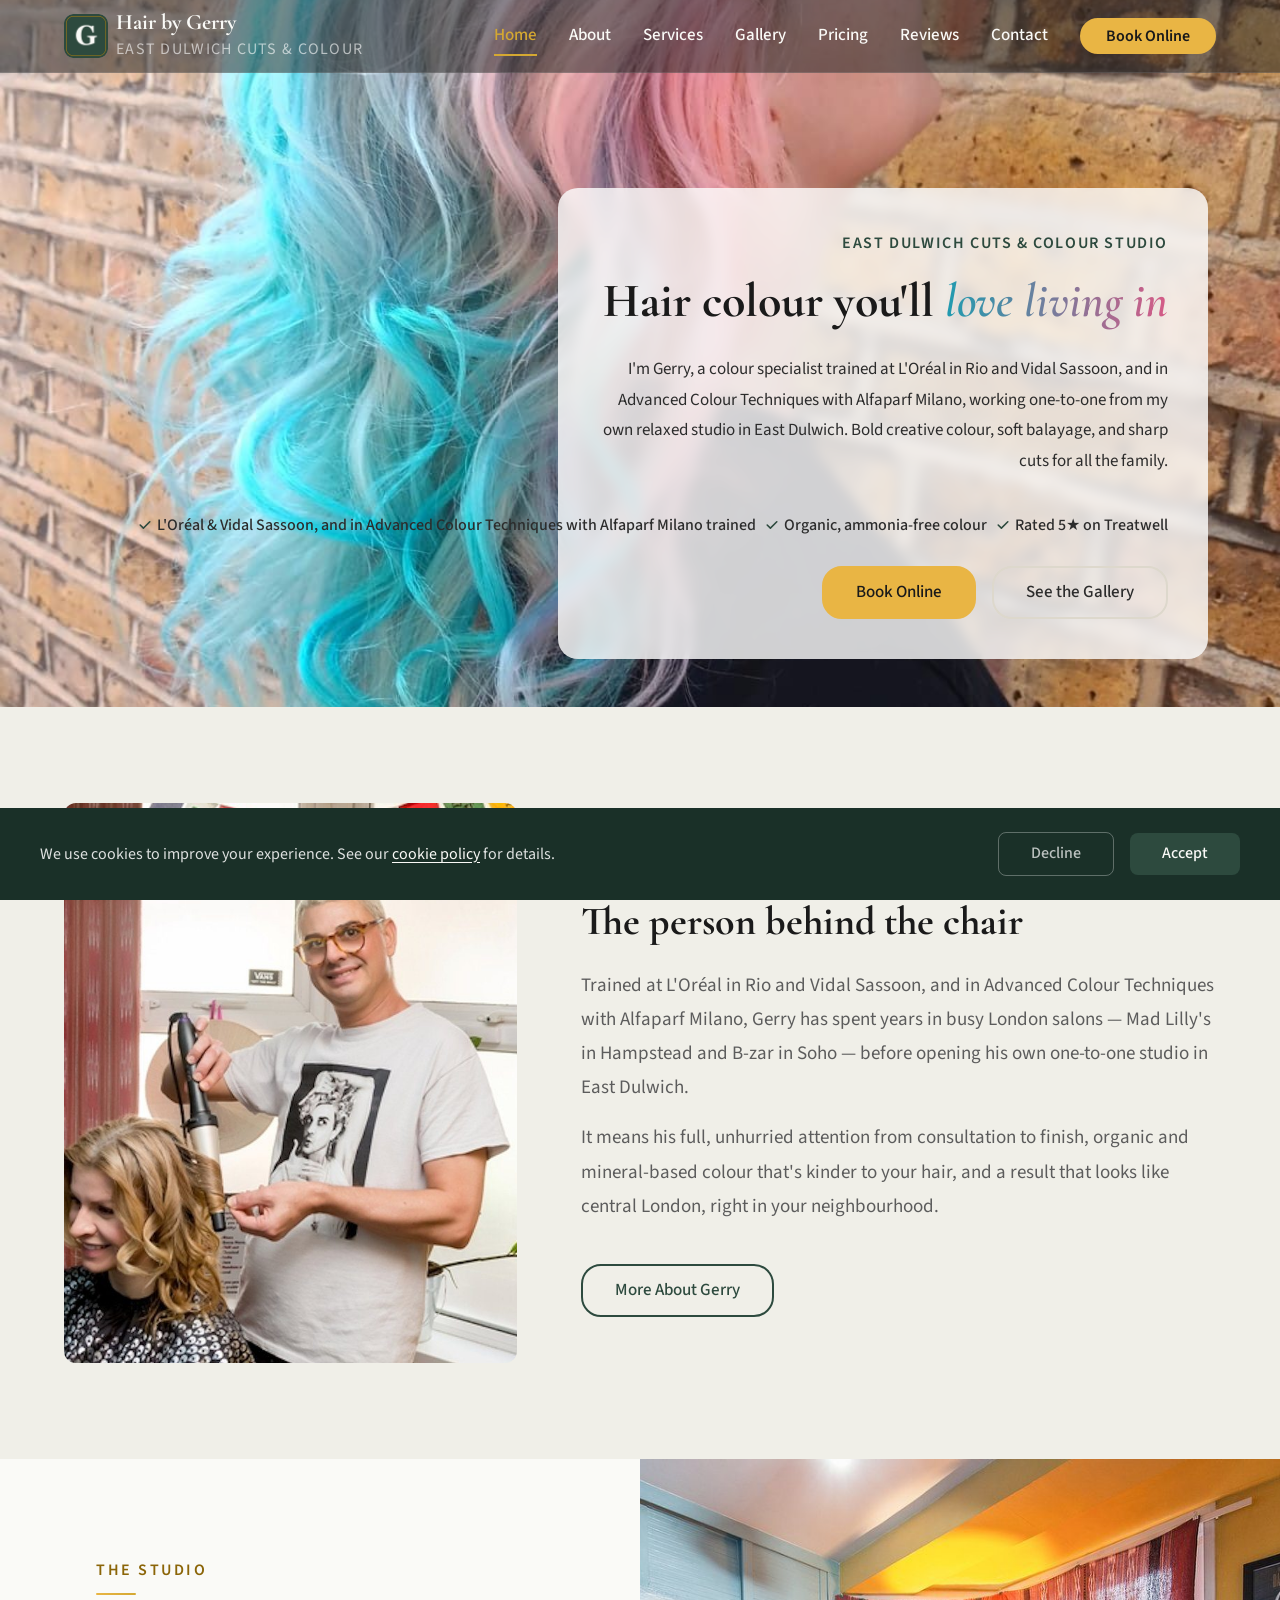
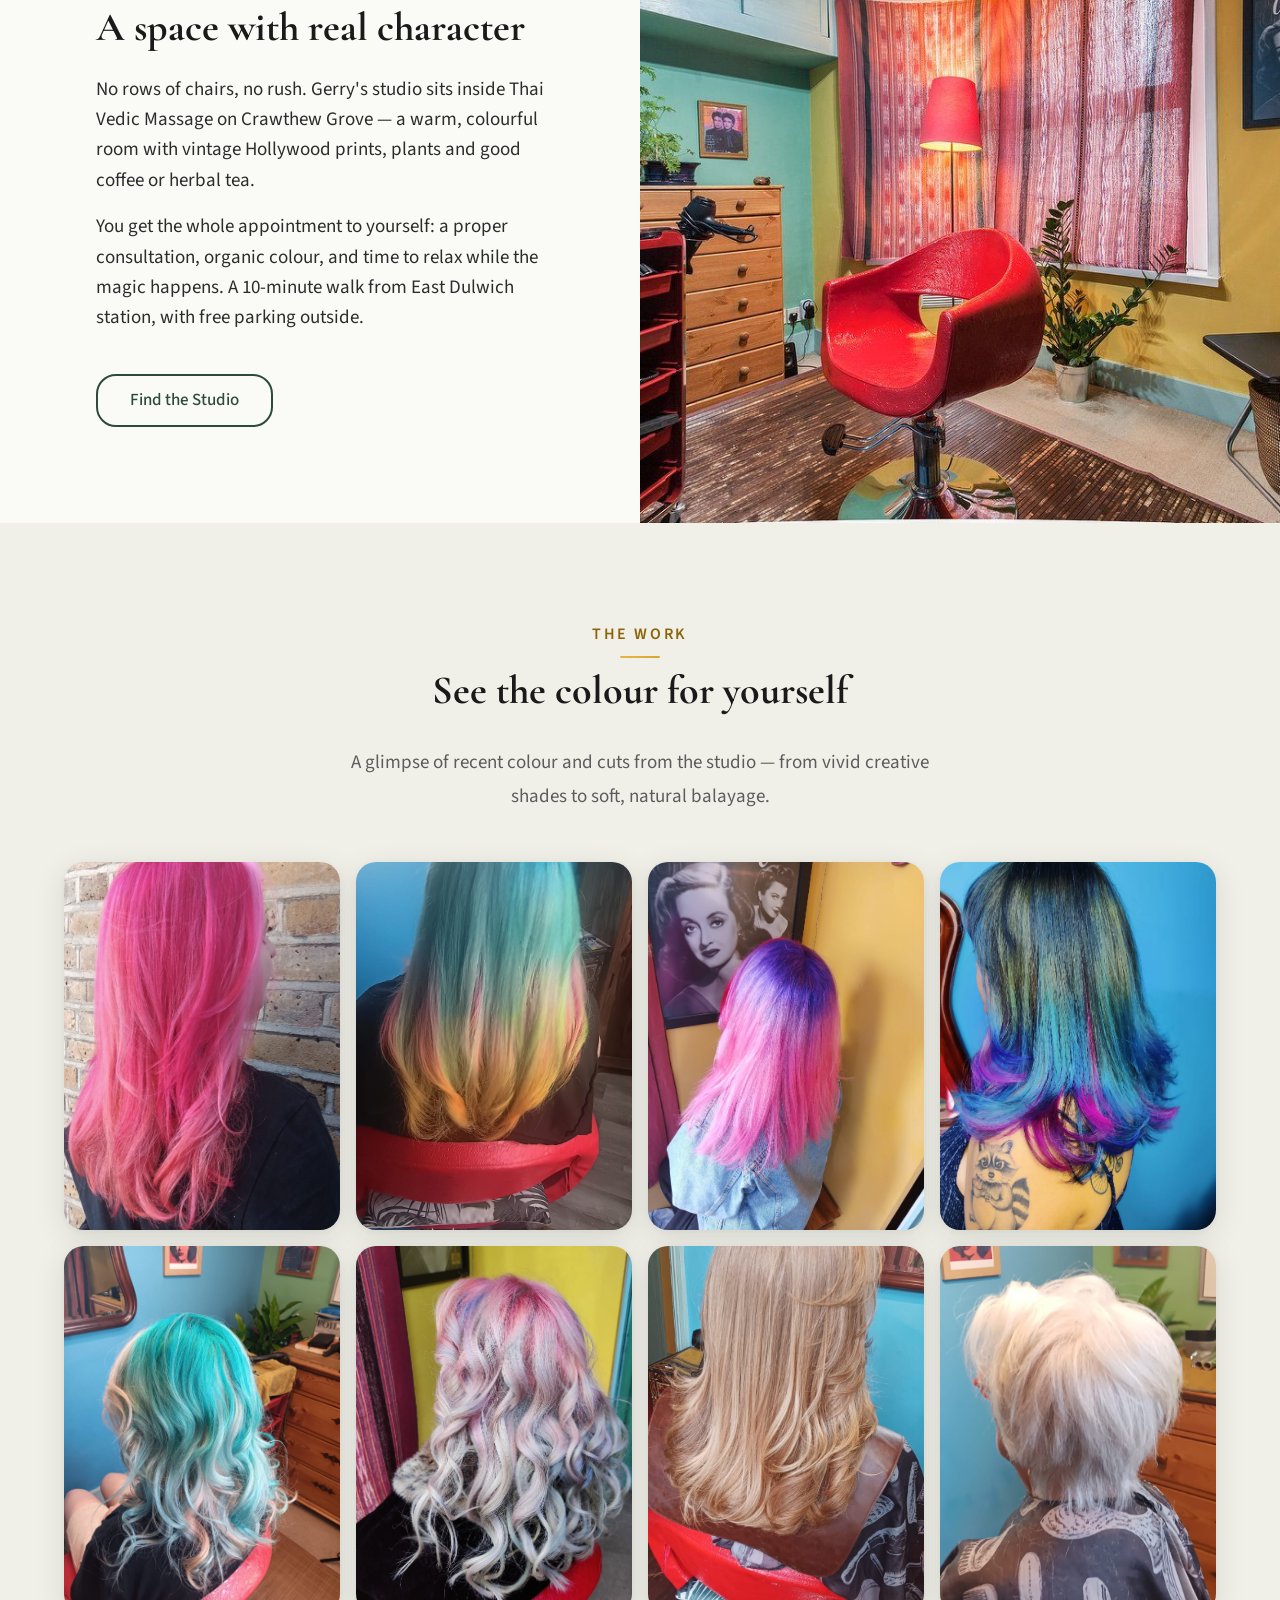
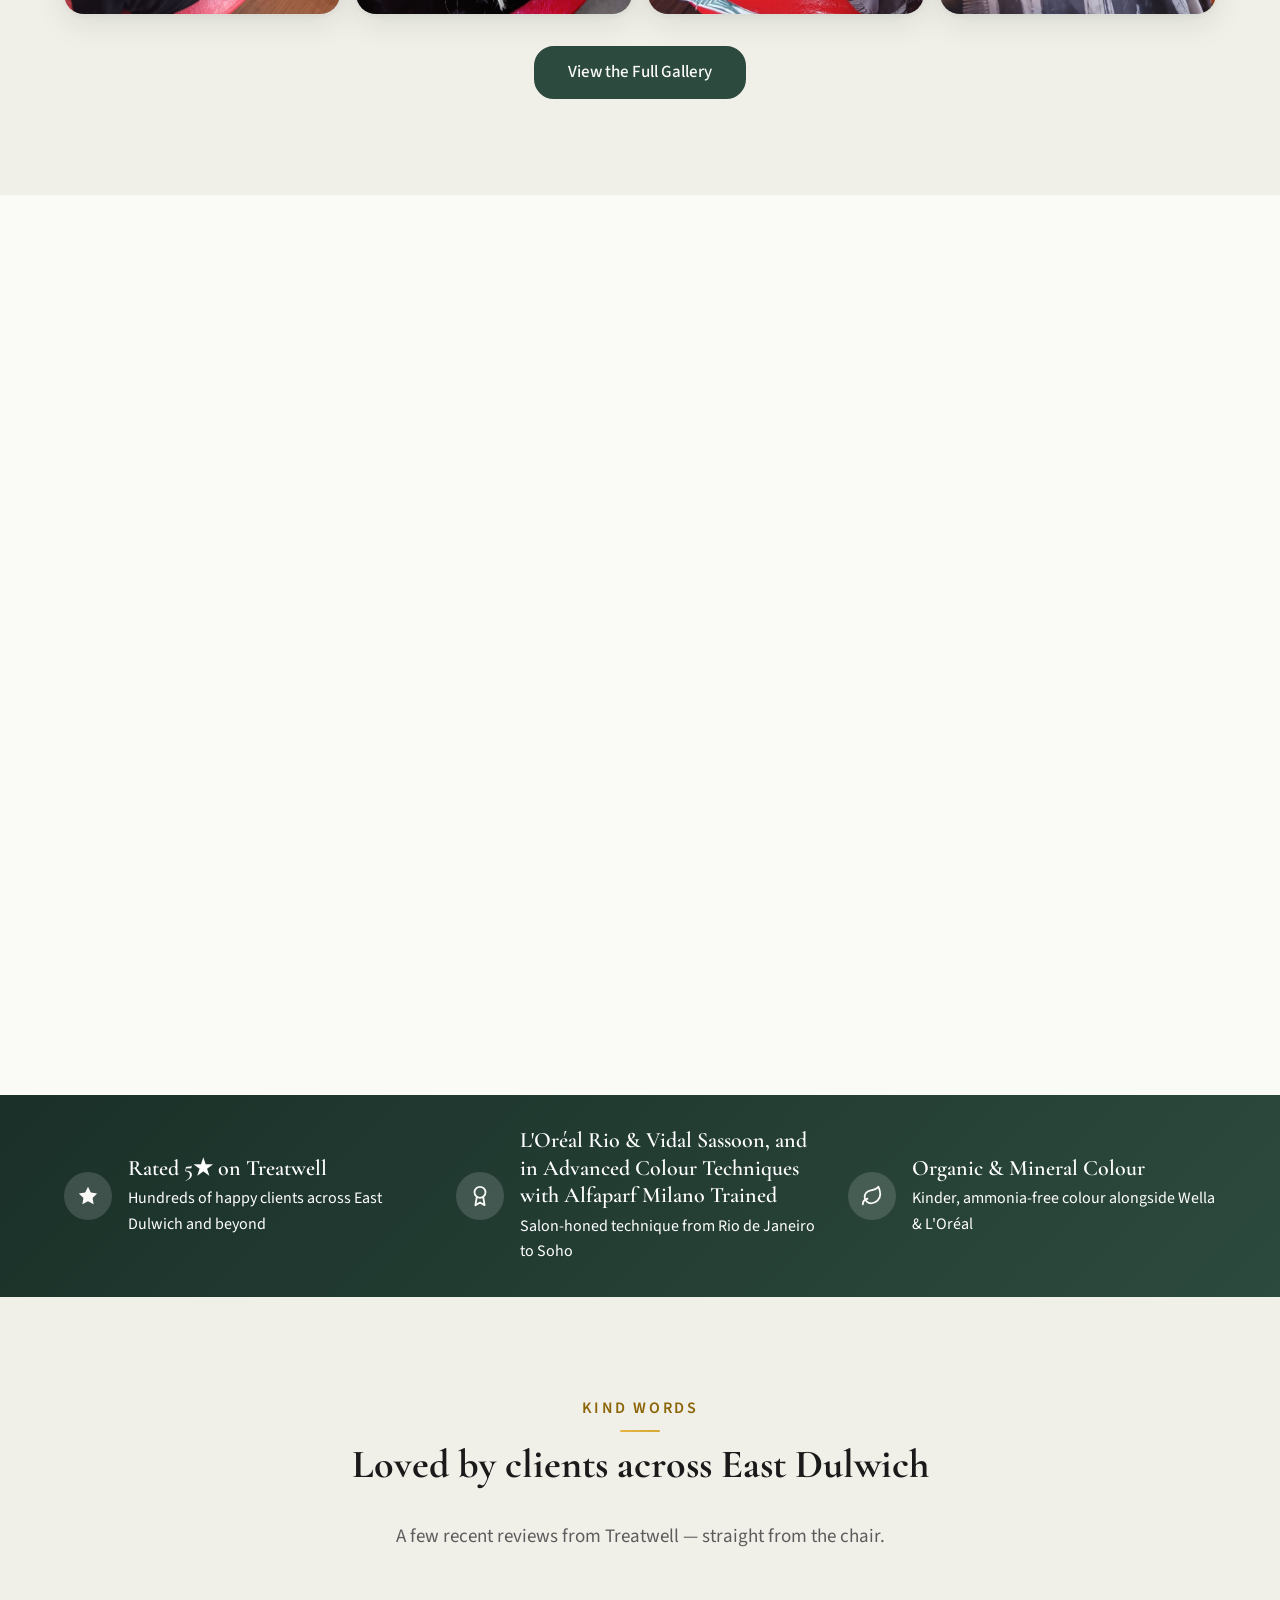
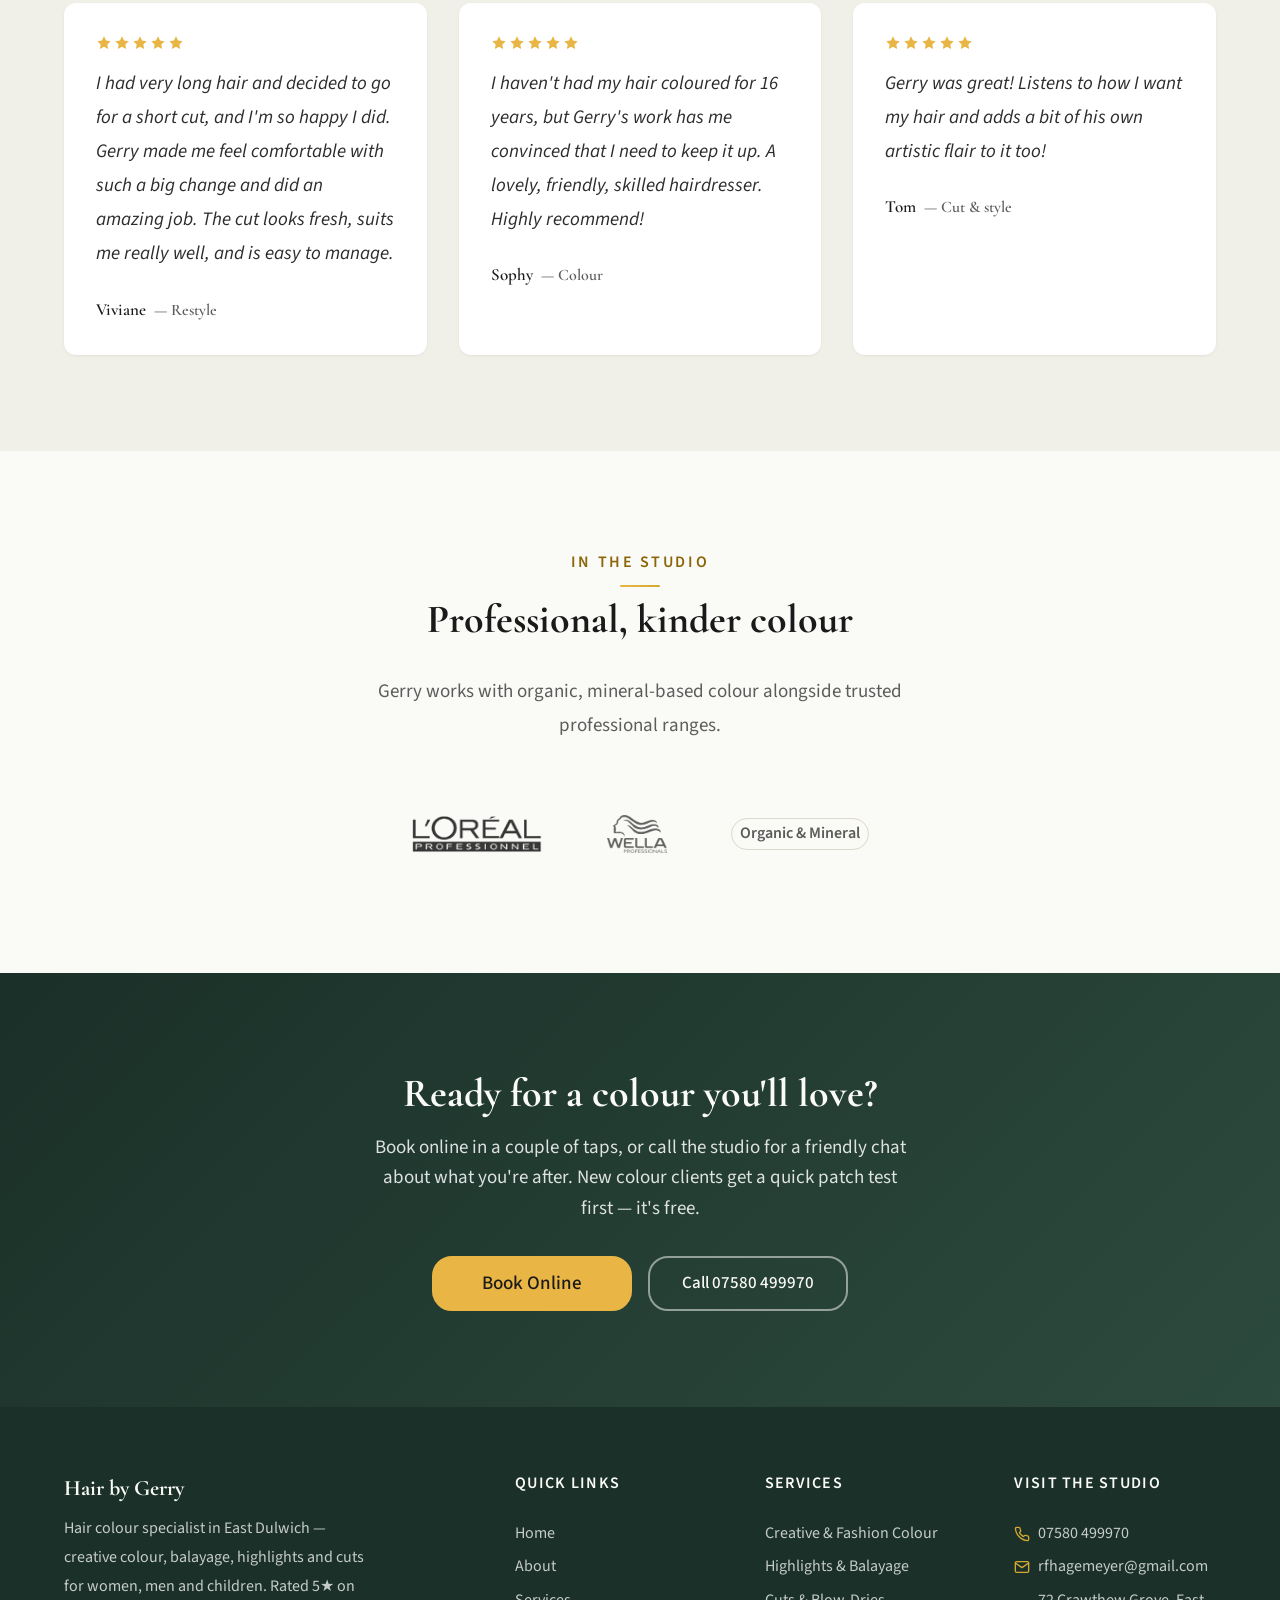
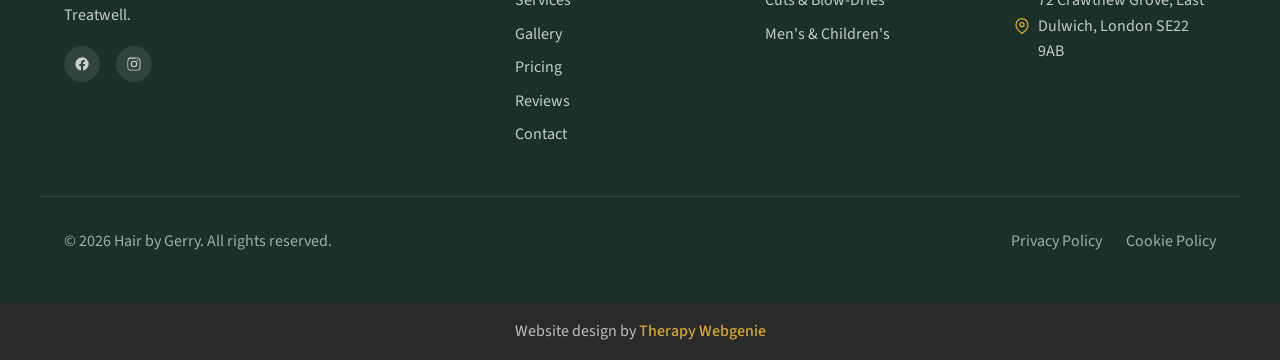
==== commit 99d4d073: "Cache-bust: bump CSS ?v= params for template v1.7.24" ====
--- a/index.html
+++ b/index.html
@@ -27,9 +27,9 @@
   <link rel="preconnect" href="https://fonts.googleapis.com">
   <link rel="preconnect" href="https://fonts.gstatic.com" crossorigin>
 
-  <link rel="stylesheet" href="css/base.css?v=1723">
-  <link rel="stylesheet" href="css/components.css?v=1723">
-  <link rel="stylesheet" href="css/theme.css?v=1723">
+  <link rel="stylesheet" href="css/base.css?v=1724">
+  <link rel="stylesheet" href="css/components.css?v=1724">
+  <link rel="stylesheet" href="css/theme.css?v=1724">
   <!-- PROFILE:schema -->
   <script type="application/ld+json">
   {
--- a/css/base.css
+++ b/css/base.css
@@ -6,7 +6,7 @@
 
 /* --- Custom Properties (non-theme) --- */
 :root {
-  --text-xs: 0.8125rem;
+  --text-xs: 1rem; /* 1.7.24: the smallest text on a site is 16px (Rick's rule); was 13px */
   --text-sm: 1rem;
   --text-base: 1.0625rem;
   --text-md: 1.1875rem;
@@ -371,7 +371,7 @@
 .section-label--pill {
   background-color: var(--color-secondary);
   color: var(--color-text-inverse);
-  font-size: 0.65rem;
+  font-size: var(--text-xs);
   font-weight: 700;
   letter-spacing: 0.12em;
   padding: 5px 13px;
--- a/css/components.css
+++ b/css/components.css
@@ -82,6 +82,10 @@
   color: var(--color-text-light);
   text-transform: var(--nav-title-transform, uppercase);
   letter-spacing: var(--nav-title-tracking, 0.08em);
+}
+/* 1.7.24: at 16px a spaced-out tagline wraps on a phone; tighter tracking keeps most on one line */
+@media (max-width: 479px) {
+  .nav__title { letter-spacing: min(var(--nav-title-tracking, 0.08em), 0.03em); }
 }
 
 .nav__links {
@@ -545,6 +549,8 @@
     display: flex;
     align-items: center;
   }
+  /* 1.7.24 - reserve the menu button's width so a long brand name never runs under it (withinyou.uk at 375 and 768px). */
+  .nav--two-tier .nav__top { padding-right: calc(40px + var(--space-sm)); }
 }
 
 .nav__top {
@@ -668,7 +674,7 @@
 }
 
 .nav-scroll__title {
-  font-size: 11px;
+  font-size: var(--text-xs);
   color: var(--color-text-light);
   text-transform: uppercase;
   letter-spacing: 0.08em;
@@ -3291,6 +3297,7 @@
   border-radius: var(--radius-full);
   text-transform: uppercase;
   letter-spacing: 0.05em;
+  white-space: nowrap; /* 1.7.24: one line at 16px */
 }
 
 .pricing-card h3 {
@@ -7818,7 +7825,7 @@
   padding: 0.5rem 0.75rem;
   background: linear-gradient(transparent, rgba(0,0,0,0.65));
   color: #fff;
-  font-size: 0.85rem;
+  font-size: var(--text-xs);
   opacity: 0;
   transition: opacity 0.3s ease;
 }
@@ -8173,12 +8180,19 @@
   display: inline-block;
   background-color: rgba(255,255,255,0.18);
   color: var(--color-text-inverse);
-  font-size: 0.65rem;
+  font-size: var(--text-xs);
   font-weight: var(--font-weight-bold);
   letter-spacing: 0.1em;
   text-transform: uppercase;
   padding: 2px var(--space-sm);
   border-radius: var(--aesthetic-radius-pill);
+  white-space: nowrap; /* 1.7.24: one line at 16px, never squeezed by the message beside it */
+  flex-shrink: 0;
+}
+@media (max-width: 479px) {
+  /* the message drops below the pill when both do not fit; only a pill wider than the phone wraps */
+  .announcement-bar__msg { flex-wrap: wrap; justify-content: center; }
+  .announcement-bar__pill { white-space: normal; max-width: 100%; }
 }
 .announcement-bar--subtle .announcement-bar__pill {
   background-color: var(--color-primary);
@@ -8399,14 +8413,14 @@
 }
 .hero__float-num--accent { color: var(--color-accent); }
 .hero__float-label {
-  font-size: 0.7rem;
+  font-size: var(--text-xs);
   font-weight: var(--font-weight-bold);
   color: var(--color-text-heading);
   margin-top: 4px;
   letter-spacing: 0.02em;
 }
 .hero__float-sub {
-  font-size: 0.62rem;
+  font-size: var(--text-xs);
   color: var(--color-text-light);
   margin-top: 1px;
 }
@@ -9388,15 +9402,16 @@
 
 .nav__basket-count {
   position: absolute;
-  top: 0;
-  right: -2px;
-  min-width: 17px;
-  height: 17px;
-  padding: 0 4px;
+  top: -4px;
+  right: -6px;
+  min-width: 22px;
+  height: 22px;
+  padding: 0 5px;
   border-radius: var(--aesthetic-radius-pill);
   background-color: var(--color-accent);
   color: var(--color-text-inverse);
-  font-size: 0.68rem;
+  font-size: var(--text-xs);
+  line-height: 1;
   font-weight: var(--font-weight-bold);
   display: flex;
   align-items: center;
@@ -9610,6 +9625,11 @@
   font-weight: var(--font-weight-semibold);
   letter-spacing: 0.08em;
   text-transform: uppercase;
+}
+
+/* 1.7.24: four steps at 16px fit a phone with less gap and tracking; wrap rather than overflow */
+@media (max-width: 479px) {
+  .booking-steps { gap: var(--space-sm); letter-spacing: 0.02em; flex-wrap: wrap; }
 }
 
 .booking-steps__item {
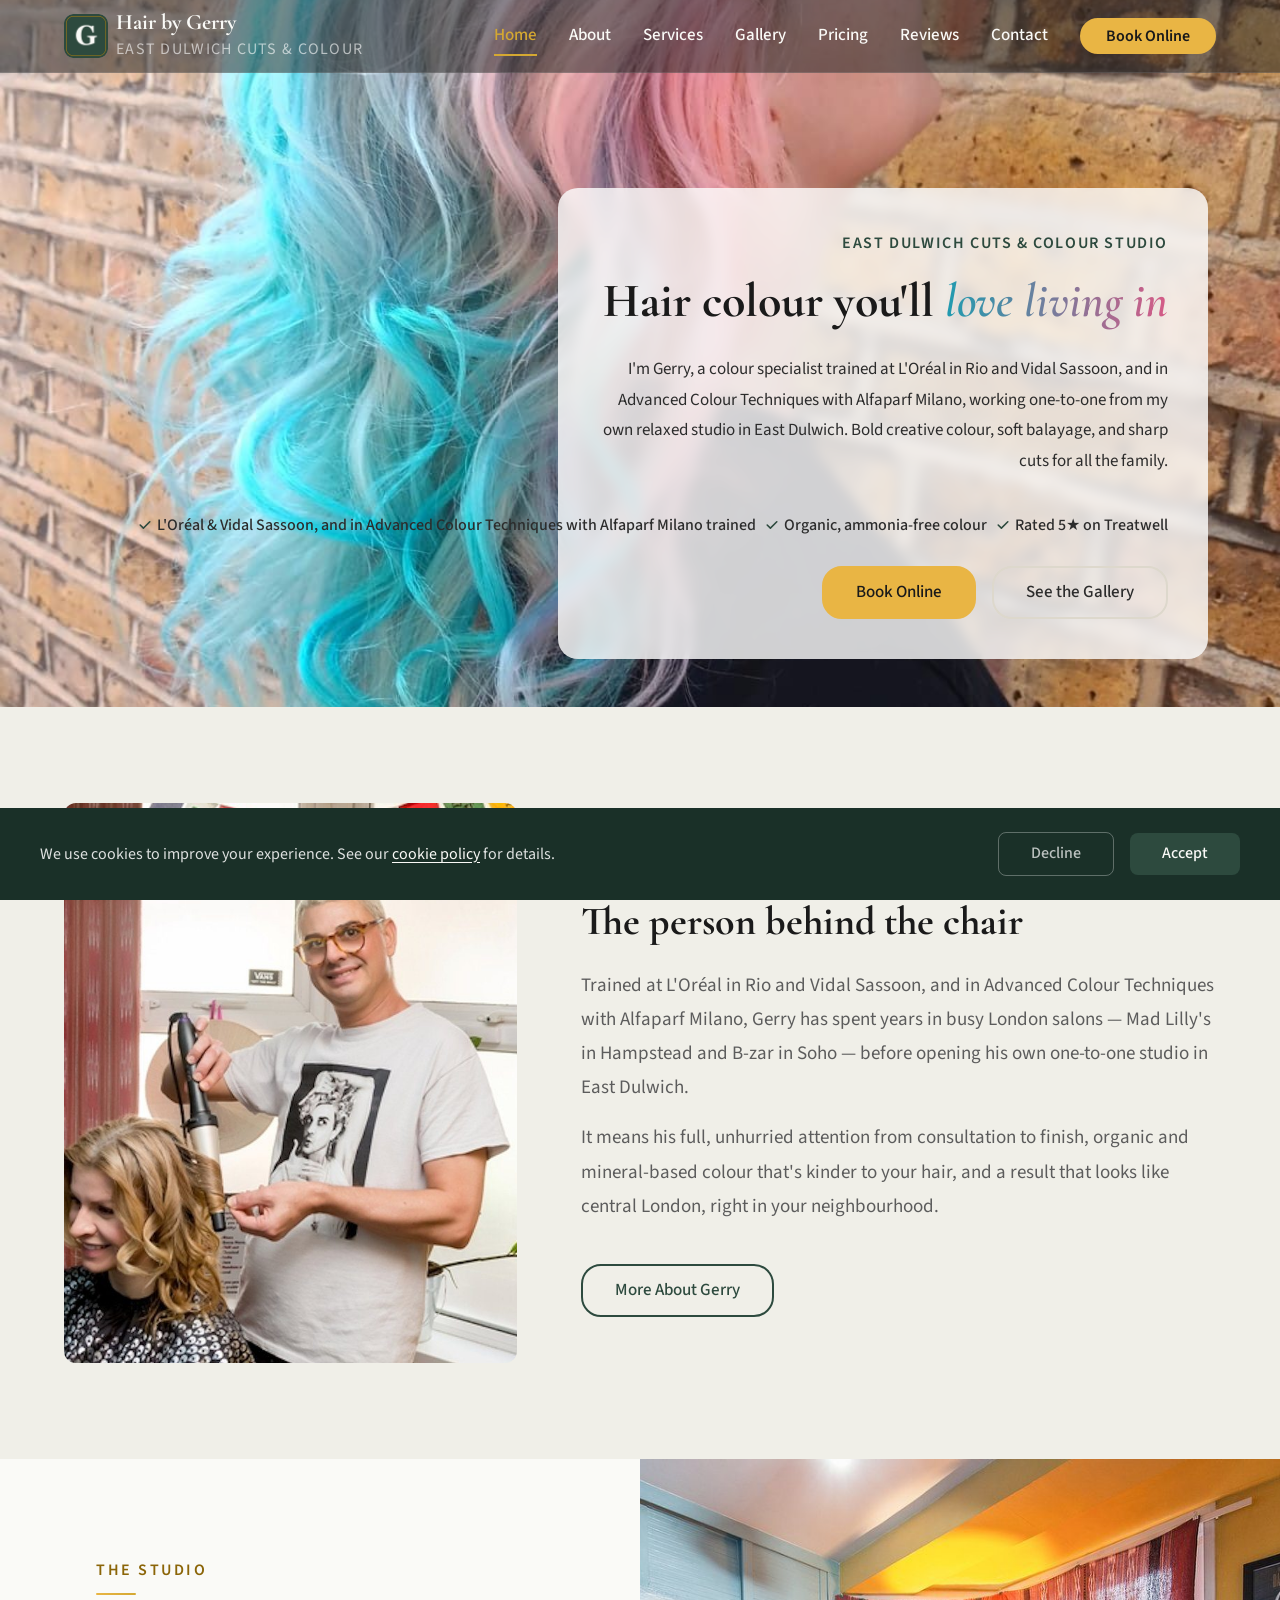
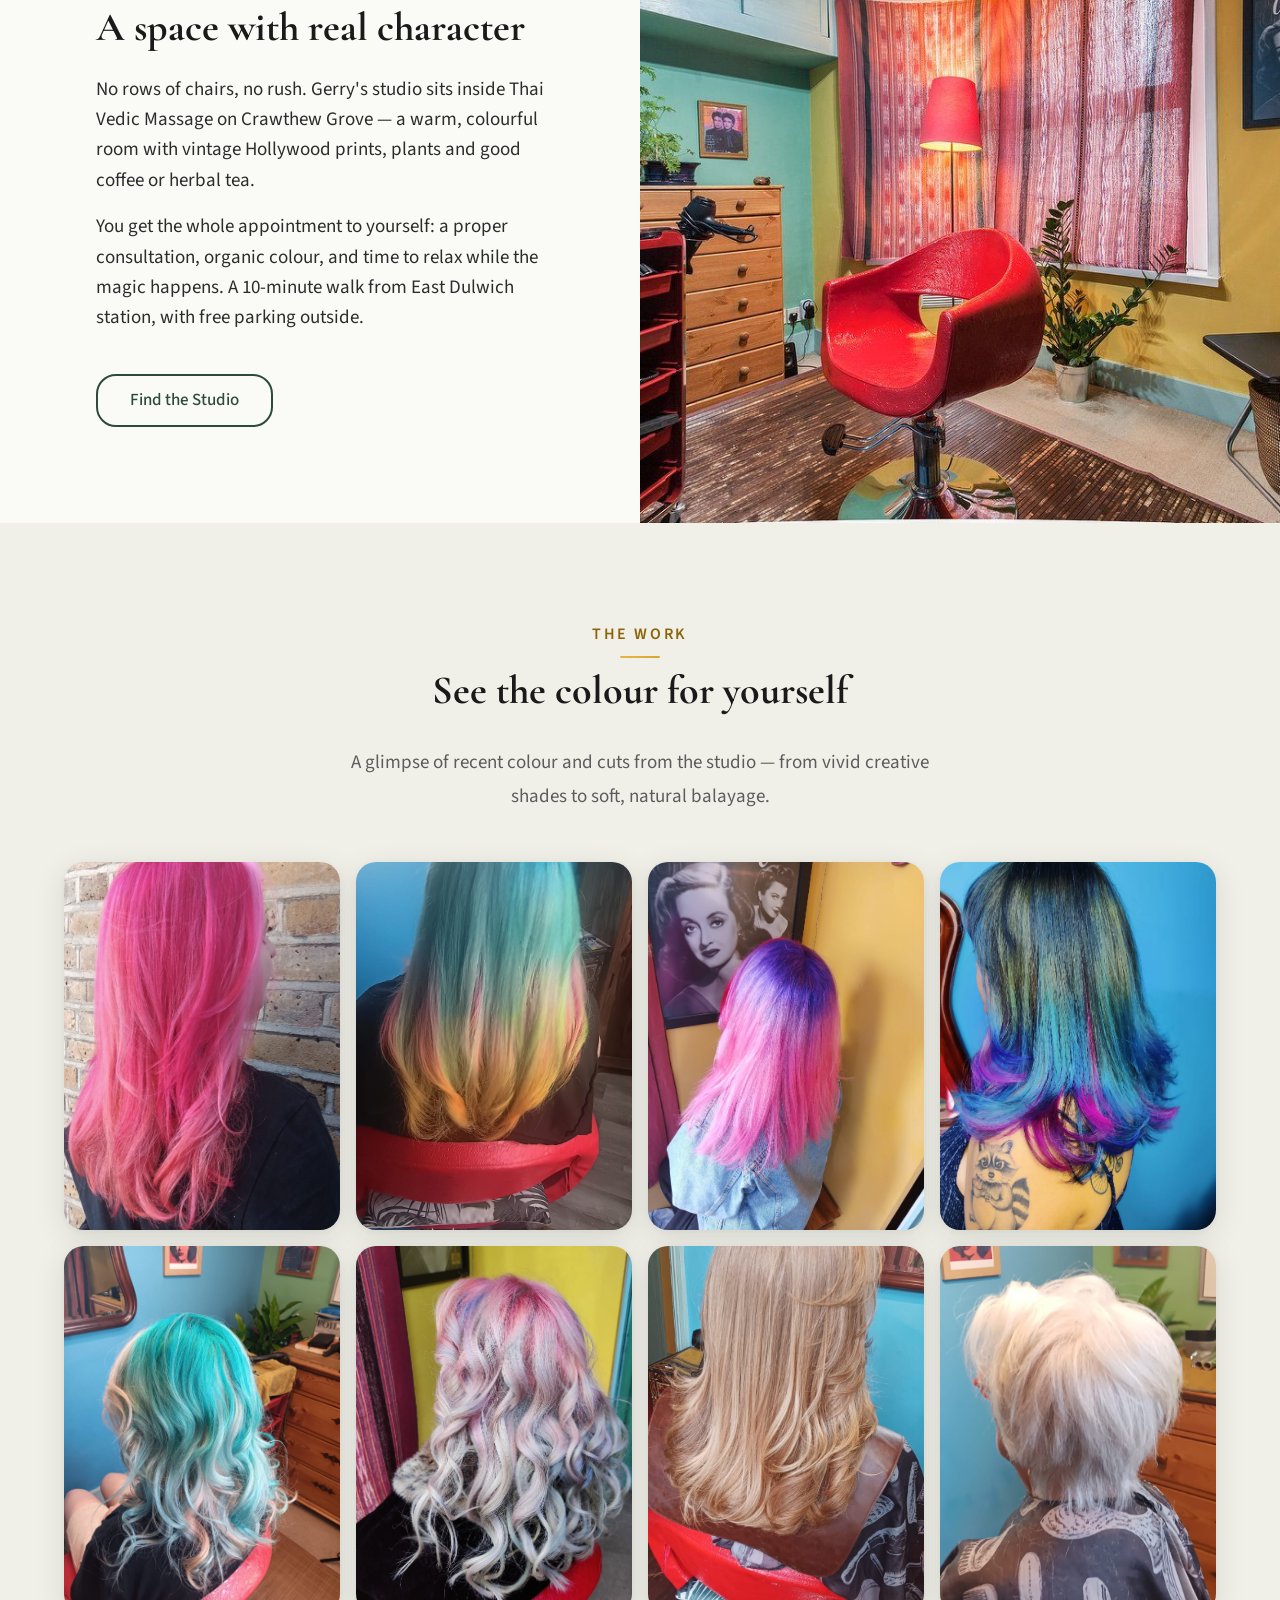
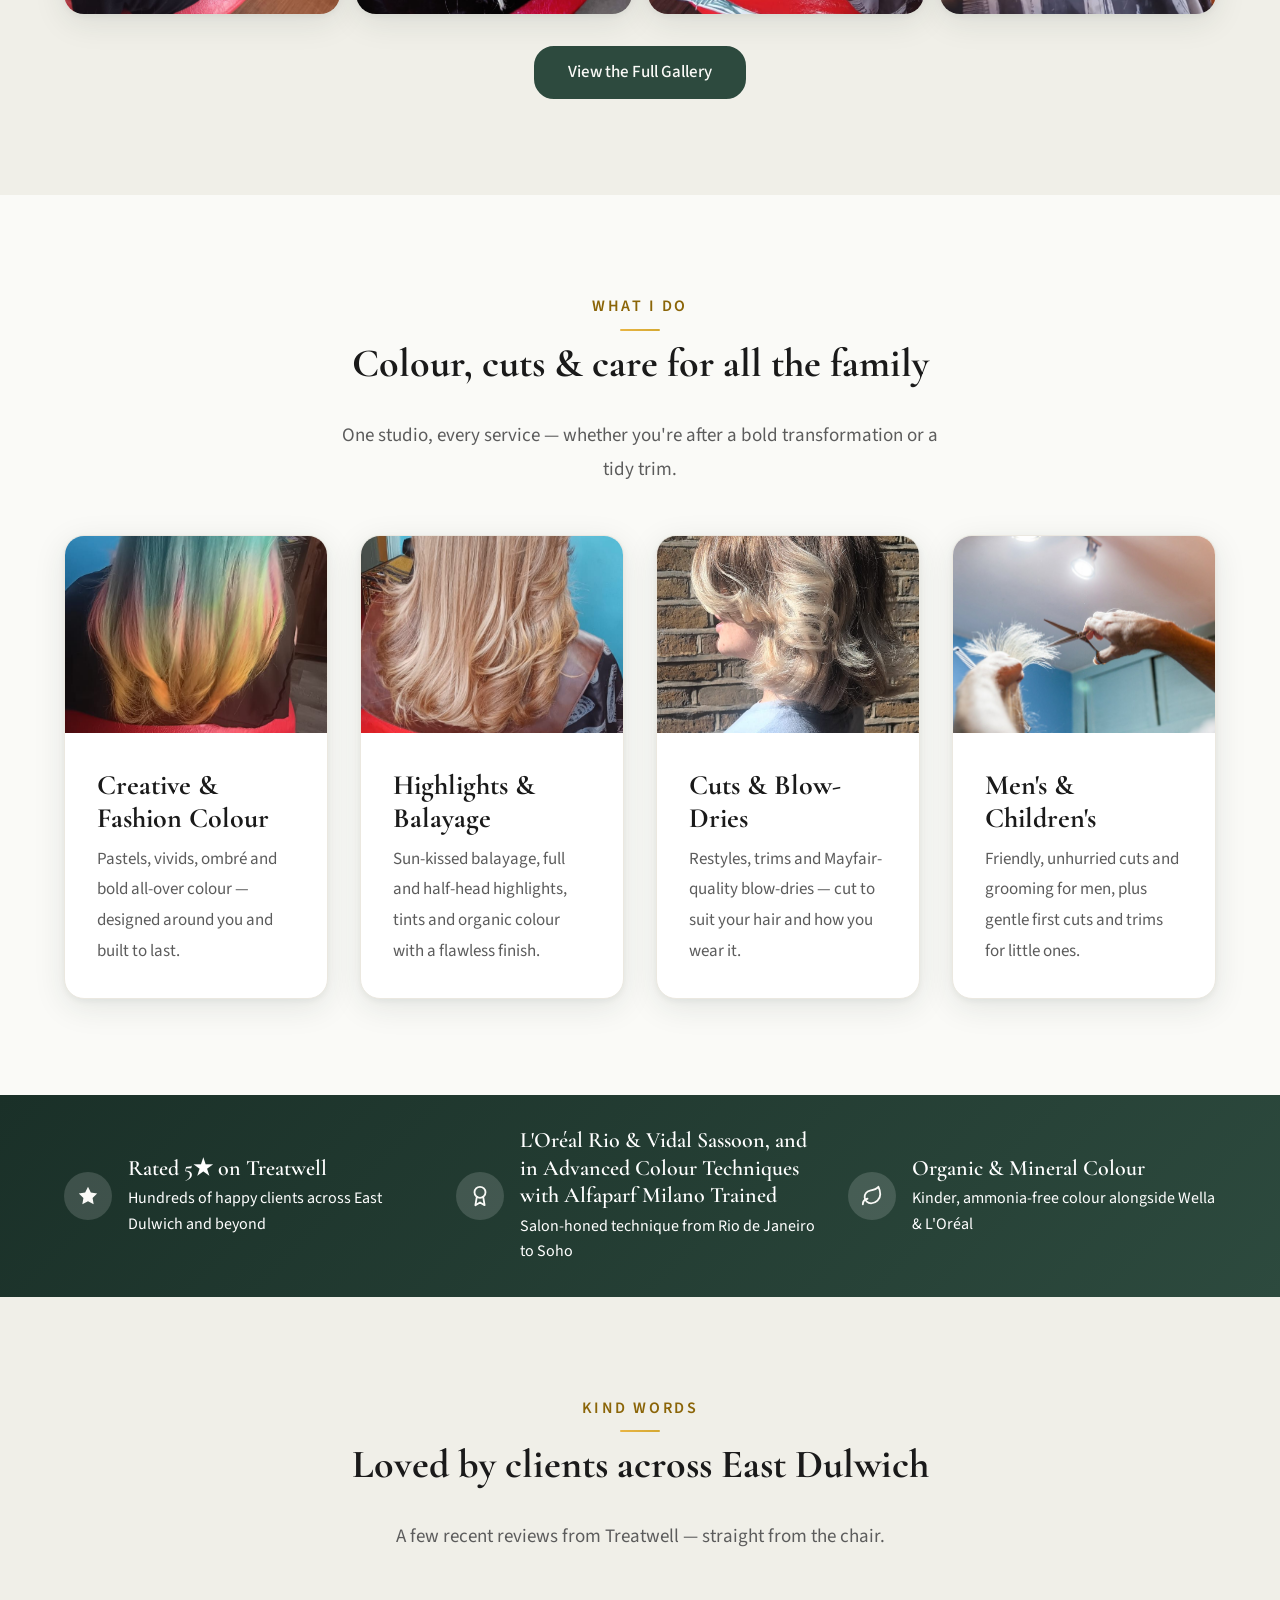
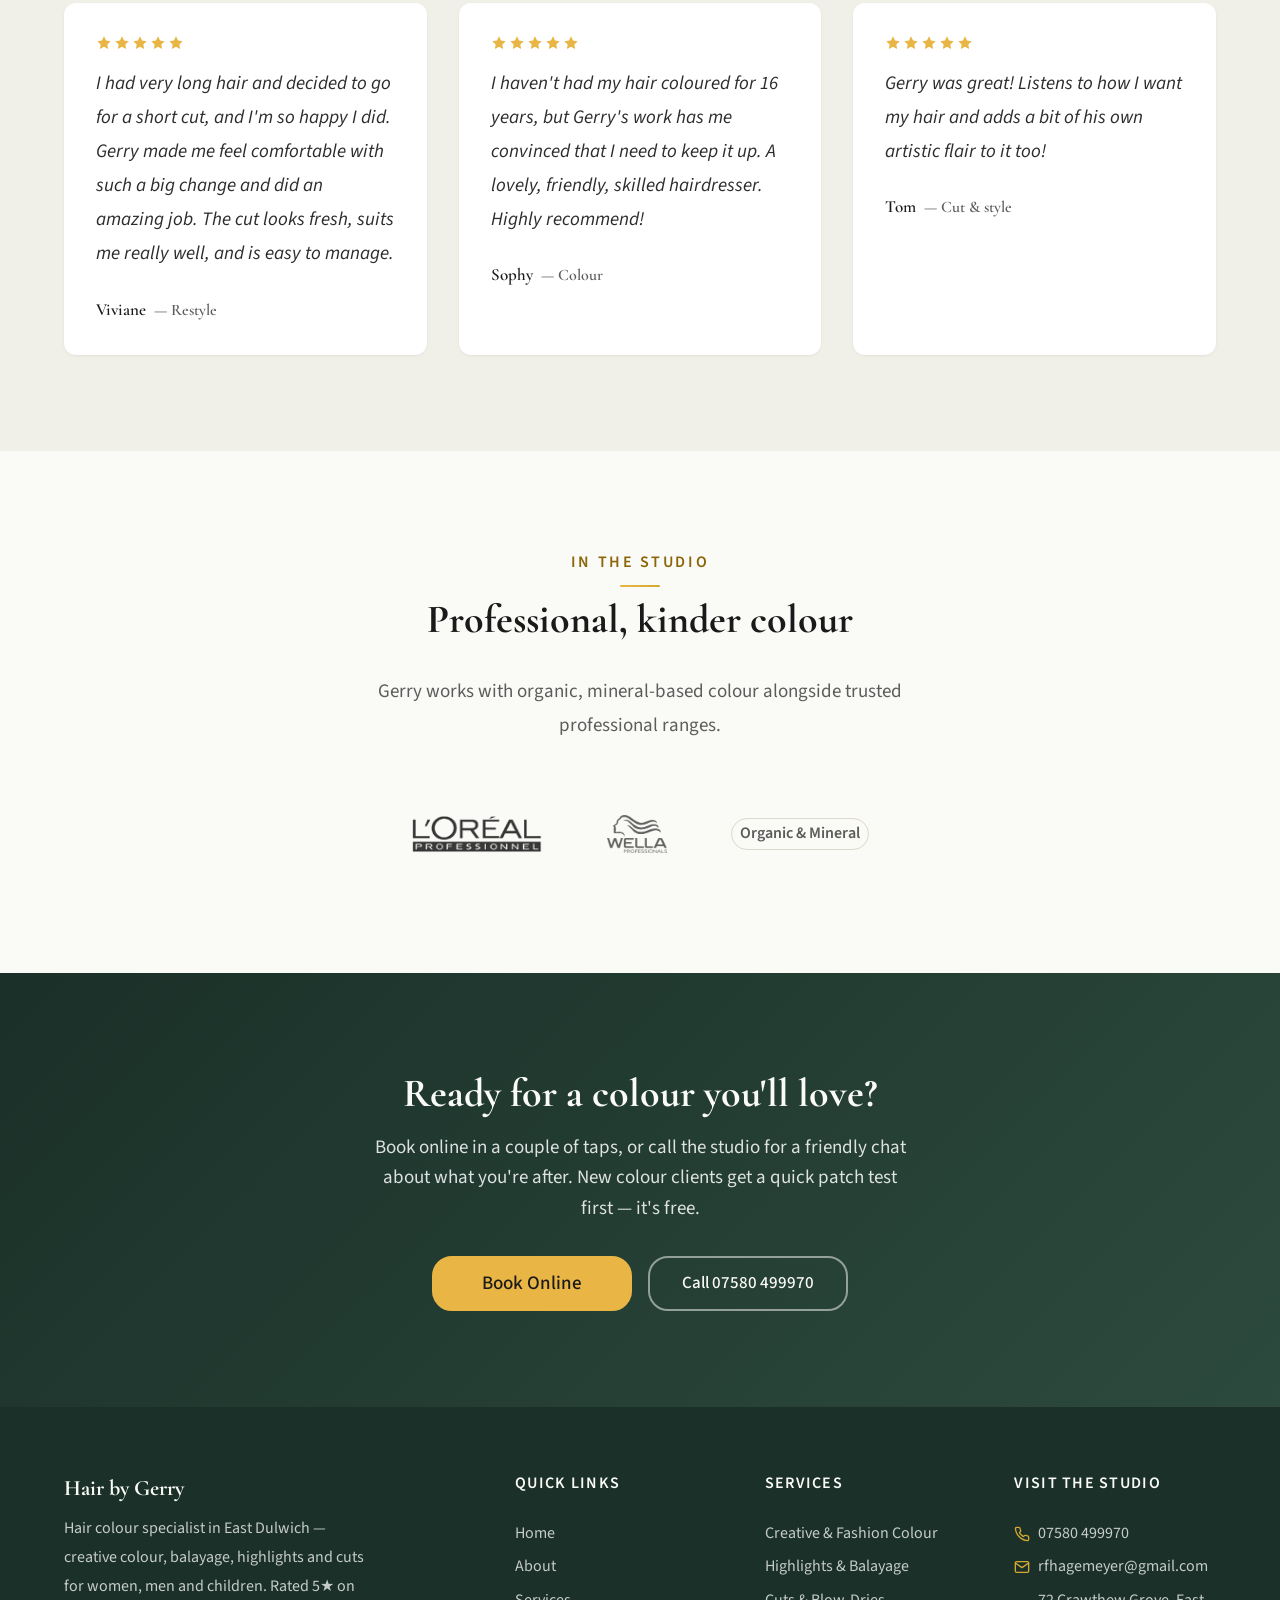
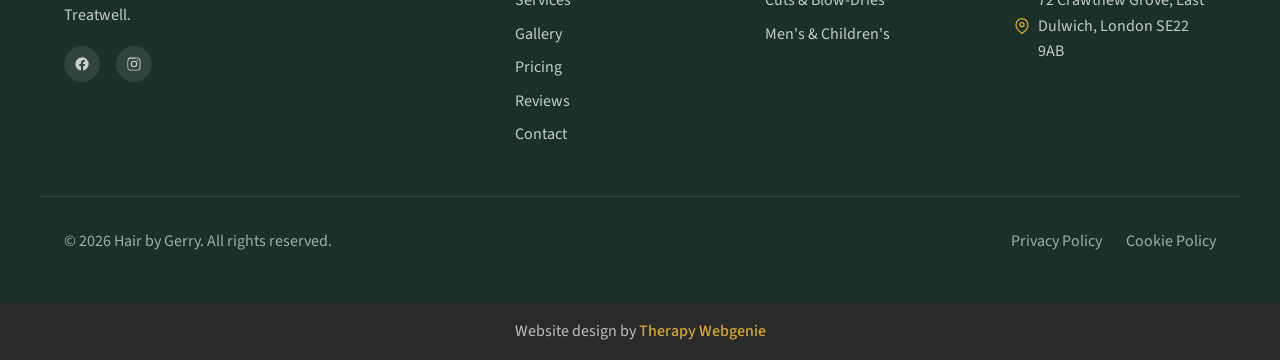
==== commit 226dc024: "Cache-bust: bump CSS ?v= params for template v1.7.25" ====
--- a/index.html
+++ b/index.html
@@ -27,9 +27,9 @@
   <link rel="preconnect" href="https://fonts.googleapis.com">
   <link rel="preconnect" href="https://fonts.gstatic.com" crossorigin>
 
-  <link rel="stylesheet" href="css/base.css?v=1724">
-  <link rel="stylesheet" href="css/components.css?v=1724">
-  <link rel="stylesheet" href="css/theme.css?v=1724">
+  <link rel="stylesheet" href="css/base.css?v=1725">
+  <link rel="stylesheet" href="css/components.css?v=1725">
+  <link rel="stylesheet" href="css/theme.css?v=1725">
   <!-- PROFILE:schema -->
   <script type="application/ld+json">
   {
--- a/css/base.css
+++ b/css/base.css
@@ -147,6 +147,7 @@
   color: var(--color-text-heading);
   line-height: var(--line-height-tight);
   font-weight: var(--font-weight-bold);
+  letter-spacing: var(--heading-tracking, normal); /* v1.7.26 hook */
   margin-bottom: var(--space-md);
   /* v1.7.8 — a heading carrying a long unbreakable token (a domain, an email,
      a hyphen-free compound) has nowhere to wrap and pushes past its container,
@@ -194,7 +195,7 @@
 }
 
 strong {
-  font-weight: var(--font-weight-semibold);
+  font-weight: var(--strong-weight, var(--font-weight-semibold)); /* v1.7.26 hook */
 }
 
 /* --- Layout Utilities --- */
@@ -203,8 +204,8 @@
   max-width: var(--container-max);
   margin-left: auto;
   margin-right: auto;
-  padding-left: var(--space-lg);
-  padding-right: var(--space-lg);
+  padding-left: var(--container-gutter, var(--space-lg)); /* v1.7.26 hook */
+  padding-right: var(--container-gutter, var(--space-lg));
 }
 
 .container--narrow {
@@ -212,8 +213,8 @@
 }
 
 .section {
-  padding-top: var(--space-3xl);
-  padding-bottom: var(--space-3xl);
+  padding-top: var(--section-padding, var(--space-3xl)); /* v1.7.26 hook: a site's own band spacing */
+  padding-bottom: var(--section-padding, var(--space-3xl));
 }
 
 .section--alt {
@@ -259,10 +260,12 @@
   align-items: center;
   justify-content: center;
   gap: var(--space-sm);
-  padding: var(--space-md) var(--space-xl);
+  padding: var(--btn-padding, var(--space-md) var(--space-xl)); /* v1.7.26 hooks: padding, size, weight, capitals */
   font-family: var(--font-body);
-  font-size: var(--text-base);
-  font-weight: var(--font-weight-medium);
+  font-size: var(--btn-font-size, var(--text-base));
+  font-weight: var(--btn-weight, var(--font-weight-medium));
+  text-transform: var(--btn-transform, none);
+  letter-spacing: var(--btn-tracking, normal);
   line-height: 1;
   border-radius: var(--btn-radius, var(--aesthetic-radius)); /* v1.7.20 hook: pill buttons */
   transition: all var(--transition-base);
@@ -396,8 +399,8 @@
   }
 
   .section {
-    padding-top: var(--space-4xl);
-    padding-bottom: var(--space-4xl);
+    padding-top: var(--section-padding-desktop, var(--space-4xl));
+    padding-bottom: var(--section-padding-desktop, var(--space-4xl));
   }
 }
 
--- a/css/components.css
+++ b/css/components.css
@@ -11080,3 +11080,1323 @@
   margin-bottom: var(--space-md);
   border-radius: var(--radius-md);
 }
+
+/* =============================================
+   PAGE FRAME (v1.7.25)
+   The whole page as a centred box over a full-page photograph, the look of
+   many older client sites moving off Elementor (woodlandscounselling.co.uk).
+   Put the class on <body>; the photo is a token, set in the site's theme.css:
+     :root { --page-frame-image: url('../images/background.jpg'); }
+   Optional: --page-frame-width (default 1180px), --page-frame-gap (default
+   --space-lg), --page-frame-position (default top center), --page-frame-bg
+   (the colour behind the photo, default --color-bg-dark).
+   From 1024px only: on phones and tablets the page is full width as usual,
+   because a frame there only steals width.
+   ============================================= */
+@media (min-width: 1024px) {
+  .page-frame {
+    background-color: var(--page-frame-bg, var(--color-bg-dark));
+    background-image: var(--page-frame-image, none);
+    background-size: cover;
+    background-position: var(--page-frame-position, top center);
+    background-repeat: no-repeat;
+    background-attachment: fixed;
+    padding-top: var(--page-frame-gap, var(--space-lg));
+  }
+
+  .page-frame > .announcement-bar,
+  .page-frame > .nav,
+  .page-frame > main,
+  .page-frame > .footer {
+    max-width: var(--page-frame-width, 1180px);
+    margin-left: auto;
+    margin-right: auto;
+  }
+
+  .page-frame > .nav,
+  .page-frame > main {
+    background-color: var(--color-bg);
+  }
+
+  .page-frame > .footer {
+    margin-bottom: var(--page-frame-gap, var(--space-lg));
+  }
+
+  /* The fixed scroll bar stays the width of the box, not of the window */
+  .page-frame > .nav-scroll {
+    max-width: var(--page-frame-width, 1180px);
+    margin-left: auto;
+    margin-right: auto;
+  }
+}
+
+/* =============================================
+   TWO-TIER MENU BAR COLOUR (v1.7.25, token hook)
+   The menu row of .nav--two-tier in its own colour, with the brand row above
+   it left as it is (woodlandscounselling.co.uk: white brand row, sage menu
+   bar). Opt in from the site's theme.css :root:
+     --nav-bar-bg: #93A37E;     the bar
+     --nav-bar-text: #FFFFFF;   its menu words (keep 4.5:1 on the bar)
+   Desktop only (1100px+), where the bar is a row of its own; below that the
+   row holds only the menu button. Dropdown panels keep their own colours.
+   ============================================= */
+@media (min-width: 1100px) {
+  .nav--two-tier .nav__bottom {
+    background-color: var(--nav-bar-bg, transparent);
+  }
+
+  .nav--two-tier .nav__bottom .nav__links > .nav__link,
+  .nav--two-tier .nav__bottom .nav__links > .nav__dropdown > .nav__link {
+    color: var(--nav-bar-text, var(--color-text));
+  }
+
+  .nav--two-tier .nav__bottom .nav__links > .nav__link::after,
+  .nav--two-tier .nav__bottom .nav__links > .nav__dropdown > .nav__link::after {
+    background-color: var(--nav-bar-text, var(--color-primary));
+  }
+}
+
+/* =============================================
+   TOKEN HOOKS (v1.7.25), set in a site's theme.css :root; each falls back to
+   the old value, so a site changes only when it opts in.
+     --hero-slope-panel        the light slope hero's angled panel (default a
+                               12% tint of the primary; a pale band colour
+                               such as var(--color-bg-alt) when the primary is
+                               a deep red that would tint it pink)
+     --trust-bar-logo-height   logo height in .trust-bar (default 52px, 60px
+                               from 768px); raise it when a membership logo's
+                               small print must stay readable
+   ============================================= */
+.hero--slope-light .hero__inner::before {
+  background: var(--hero-slope-panel, color-mix(in srgb, var(--color-primary) 12%, var(--color-bg)));
+}
+
+.trust-bar__logo {
+  height: var(--trust-bar-logo-height, 52px);
+}
+
+@media (min-width: 768px) {
+  .trust-bar__logo {
+    height: var(--trust-bar-logo-height, 60px);
+  }
+}
+
+/* The handwritten sign-off also in the homepage welcome band (v1.7.25):
+   .intro__text .signature, same look as .split__text .signature */
+.intro__text .signature {
+  font-family: var(--font-signature, var(--font-heading));
+  font-size: var(--signature-size, var(--text-xl));
+  font-style: var(--signature-style, italic);
+  color: var(--color-text-heading);
+  margin-top: var(--space-lg);
+}
+
+/* =============================================
+   MORE TOKEN HOOKS (v1.7.25), from the first Elementor-to-flat move
+   (woodlandscounselling.co.uk). A site's look is set here, in tokens, so the
+   library holds structures and each site keeps its own style. Every hook
+   falls back to the old value.
+     --heading-weight       h1 to h6 and the brand name (default bold; 400 for
+                            a regular-weight serif look)
+     --hero-heading-color   the hero h1 on light heroes (default heading colour)
+     --footer-brand-color   the brand name in .footer--simple
+     --nav-title-color      the tagline under the brand name
+     --nav-title-font       its font (default the body font)
+     --intro-align          vertical alignment of .intro__inner and
+                            .intro__inner--reversed (default centre; start
+                            puts the portrait level with the heading)
+   ============================================= */
+h1, h2, h3, h4, h5, h6,
+.nav__name {
+  font-weight: var(--heading-weight, var(--font-weight-bold));
+}
+
+.hero__heading {
+  color: var(--hero-heading-color, var(--color-text-heading));
+}
+
+.footer--simple .footer__brand-name {
+  color: var(--footer-brand-color, var(--color-text-heading));
+}
+
+.nav__title {
+  color: var(--nav-title-color, var(--color-text-light));
+  font-family: var(--nav-title-font, inherit);
+}
+
+.intro__inner,
+.intro__inner--reversed {
+  align-items: var(--intro-align, center);
+}
+
+/* .page-frame and the slope hero / two-tier bar (v1.7.25): inside the box the
+   slope hero keeps a gutter either side instead of running into the box edge,
+   and a coloured two-tier menu bar runs the full width of the box. */
+@media (min-width: 1024px) {
+  .page-frame .hero--slope-dark .hero__inner,
+  .page-frame .hero--slope-light .hero__inner {
+    width: auto;
+    margin-left: var(--space-lg);
+    margin-right: var(--space-lg);
+  }
+}
+
+@media (min-width: 1100px) {
+  .page-frame .nav--two-tier .nav__bottom {
+    margin-left: calc(-1 * var(--space-lg));
+    margin-right: calc(-1 * var(--space-lg));
+    padding-left: var(--space-lg);
+    padding-right: var(--space-lg);
+  }
+}
+
+/* Tap-to-call on phones (v1.7.25, token hook). Below 900px the
+   two-tier header hides its contact row (it shows from 900px); set
+   --nav-call-phone-display: flex in
+   a site's theme.css to show the phone number (only the item holding a tel:
+   link) on its own line under the brand. No markup change, so the editor's nav
+   rebuild cannot drop it. */
+@media (max-width: 899px) {
+  .nav--two-tier .nav__top {
+    flex-wrap: wrap;
+  }
+
+  .nav--two-tier .nav__contact {
+    display: var(--nav-call-phone-display, none);
+    width: 100%;
+    margin-top: var(--space-xs);
+  }
+
+  .nav--two-tier .nav__contact-item {
+    display: none;
+  }
+
+  .nav--two-tier .nav__contact-item:has(a[href^="tel:"]) {
+    display: flex;
+    font-size: var(--text-base);
+  }
+
+  .nav--two-tier .nav__contact-item a[href^="tel:"] {
+    display: inline-flex;
+    align-items: center;
+    min-height: 44px; /* a thumb-sized tap target */
+  }
+}
+
+/* The footer brand name follows --heading-weight too (v1.7.25) */
+.footer--simple .footer__brand-name {
+  font-weight: var(--heading-weight, var(--font-weight-bold));
+}
+
+/* .page-header--rule (v1.7.25): a short line in the primary colour under the
+   page title, the divider many Elementor page titles carry. */
+.page-header--rule h1::after {
+  content: '';
+  display: block;
+  width: var(--page-header-rule-width, 64px); /* v1.7.26 hooks */
+  height: var(--page-header-rule-height, 2px);
+  margin: var(--page-header-rule-gap, var(--space-md)) auto 0;
+  background-color: var(--color-primary);
+}
+
+/* =============================================
+   SHOW BY SCREEN SIZE (v1.7.25)
+   Elementor's "Hide On Desktop / Tablet / Mobile" switches, at Elementor's own
+   breakpoints, so a converted site keeps content that its old site showed on
+   one screen size only (woodlandscounselling.co.uk: the portrait sits top right
+   on desktop and after the content on phones). Combine them freely:
+   class="hide-tablet hide-desktop" shows on phones only.
+     .hide-mobile    hidden below 768px
+     .hide-tablet    hidden from 768px to 1024px
+     .hide-desktop   hidden from 1025px
+   Use sparingly: anything duplicated for two screen sizes has to be edited
+   twice.
+   ============================================= */
+@media (max-width: 767px) {
+  .hide-mobile { display: none !important; }
+}
+
+@media (min-width: 768px) and (max-width: 1024px) {
+  .hide-tablet { display: none !important; }
+}
+
+@media (min-width: 1025px) {
+  .hide-desktop { display: none !important; }
+}
+
+/* .text-photo--natural (v1.7.25): a photo narrower than its column shown at its
+   own width, centred, never stretched (a 600px photo of a real room in a 752px
+   reading column). The converter adds it when an image is narrower than the column. */
+.text-photo--natural {
+  width: auto;
+  max-width: 100%;
+  margin-left: auto;
+  margin-right: auto;
+}
+
+/* =============================================
+   v1.7.26 - THE LOOKS ELEMENTOR SITES ARE BUILT FROM
+   From woodlandscounselling.co.uk (30-10-2026), whose first flat rebuild Rick
+   rejected beside her original: the library had drawn its own nearest version
+   of her header, hero, sidebar, tabs and footer instead of hers. Each piece
+   below is a structure many Elementor sites share; every size, colour and
+   spacing is a token with her measured value as the example, so the next site
+   sets its own numbers in theme.css and adds no CSS.
+   Measure the original first: scripts/style_parity.py.
+   ============================================= */
+
+/* --- Page frame as a share of the window (Elementor's boxed page: 90% up to a
+   maximum), and the box's own shadow. Sets:
+     --page-frame-fluid: 90%;    --page-frame-shadow: 0 0 10px rgba(0,0,0,.5);  */
+@media (min-width: 1024px) {
+  .page-frame > .announcement-bar,
+  .page-frame > .nav,
+  .page-frame > main,
+  .page-frame > .footer,
+  .page-frame > .nav-scroll {
+    width: var(--page-frame-fluid, auto);
+  }
+
+  .page-frame > .nav,
+  .page-frame > main,
+  .page-frame > .footer {
+    box-shadow: var(--page-frame-shadow, none);
+  }
+}
+
+/* --- Headings level by level, and the brand name. Sets --h1-weight,
+   --h2-weight, --h3-weight (each falls back to --heading-weight),
+   --nav-name-weight, --nav-name-tracking. */
+h1 { font-weight: var(--h1-weight, var(--heading-weight, var(--font-weight-bold))); }
+h2 { font-weight: var(--h2-weight, var(--heading-weight, var(--font-weight-bold))); }
+h3 { font-weight: var(--h3-weight, var(--heading-weight, var(--font-weight-bold))); }
+
+.nav__name {
+  font-weight: var(--nav-name-weight, var(--heading-weight, var(--font-weight-bold)));
+  letter-spacing: var(--nav-name-tracking, normal);
+}
+
+/* --- Section in the light grey surface colour (a third band colour beside
+   plain and --alt): <section class="section section--muted">. It is its own
+   background: the alternation safety net (GOLDEN RULE) neither repaints it nor
+   tints the plain section after it (same pattern as .band). */
+.section--muted,
+main > .section:not(.section--alt):not(.section--dark):not(.cta-banner):not(.cta-mid-banner)
+  + .section.section--muted:not(.section--alt):not(.section--dark):not(.cta-banner):not(.cta-mid-banner) {
+  background-color: var(--color-surface-alt);
+}
+
+main > .section.section--muted:not(.section--alt):not(.section--dark):not(.cta-banner):not(.cta-mid-banner)
+  + .section:not(.section--muted):not(.band):not(.section--alt):not(.section--dark):not(.cta-banner):not(.cta-mid-banner) {
+  background-color: var(--color-bg);
+}
+
+/* --- Two-tier menu bar: the words, their spacing and the bar's own padding.
+   Sets --nav-link-size, --nav-link-weight, --nav-link-padding (e.g. 13px 20px,
+   which makes the bar as tall as the links), --nav-link-gap, --nav-bar-padding,
+   --nav-active-line (0% hides the line under the current page; hover keeps it). */
+@media (min-width: 1100px) {
+  .nav--two-tier .nav__bottom {
+    padding-top: var(--nav-bar-padding, var(--space-sm));
+    padding-bottom: var(--nav-bar-padding, var(--space-sm));
+  }
+
+  .nav--two-tier .nav__links {
+    gap: var(--nav-link-gap, var(--space-lg));
+  }
+
+  .nav--two-tier .nav__links > .nav__link,
+  .nav--two-tier .nav__links > .nav__dropdown > .nav__link {
+    font-size: var(--nav-link-size, var(--text-base));
+    font-weight: var(--nav-link-weight, var(--font-weight-medium));
+    padding: var(--nav-link-padding, var(--space-xs) 0);
+  }
+
+  .nav--two-tier .nav__links > .nav__link--active::after {
+    width: var(--nav-active-line, 100%);
+  }
+
+  .nav--two-tier .nav__links > .nav__link:hover::after {
+    width: 100%;
+  }
+}
+
+/* =============================================
+   .nav--brand-place (with .nav--two-tier): the brand stack of many Elementor
+   headers. Desktop: name, tagline and the place on three lines at the left,
+   phone and email top right, the social icon under them. Phones: everything
+   centred in one column, the menu button centred in the menu bar.
+   Markup is the normal two-tier nav; the FIRST .nav__contact-item is the place
+   (its icon is hidden), the LAST holds the social link(s):
+     <nav class="nav nav--two-tier nav--brand-place">
+   Sets: --nav-top-padding / --nav-top-padding-bottom (brand row),
+   --nav-contact-size (contact words), --nav-place-gap (tagline to place),
+   --nav-social-bg / --nav-social-size (round social icon), --nav-toggle-bg and
+   --nav-toggle-bar (the menu button on phones).
+   ============================================= */
+.nav--two-tier.nav--brand-place {
+  padding: 0;
+}
+
+.nav--brand-place .nav__top {
+  flex-wrap: wrap;
+  padding-top: var(--nav-top-padding, 20px);
+  padding-bottom: var(--nav-top-padding-bottom, var(--space-lg));
+  row-gap: var(--nav-place-gap, var(--space-sm));
+  column-gap: var(--space-lg);
+}
+
+.nav--brand-place .nav__contact {
+  display: contents;
+}
+
+.nav--brand-place .nav__brand {
+  flex: 1 1 auto;
+}
+
+.nav--brand-place .nav__contact-item {
+  display: flex;
+  font-size: var(--nav-contact-size, var(--text-sm));
+  color: var(--color-text);
+}
+
+.nav--brand-place .nav__contact-item a {
+  color: inherit;
+  font-weight: var(--font-weight-normal);
+}
+
+.nav--brand-place .nav__contact-item svg {
+  color: var(--color-secondary);
+}
+
+/* the place: its own line under the tagline */
+.nav--brand-place .nav__contact-item:first-child {
+  order: 2;
+  flex: 1 0 calc(100% - 4rem);
+}
+
+.nav--brand-place .nav__contact-item:first-child svg {
+  display: none;
+}
+
+.nav--brand-place .nav__contact-item:last-child {
+  order: 3;
+  margin-left: auto;
+}
+
+/* the social link as a round icon */
+.nav--brand-place .nav__contact-item:last-child a {
+  display: inline-flex;
+  align-items: center;
+  justify-content: center;
+  width: var(--nav-social-size, 32px);
+  height: var(--nav-social-size, 32px);
+  border-radius: 50%;
+  background-color: var(--nav-social-bg, var(--color-primary));
+  color: var(--color-text-inverse);
+}
+
+.nav--brand-place .nav__contact-item:last-child svg {
+  width: 50%;
+  height: 50%;
+  color: inherit;
+}
+
+/* The menu bar runs the full width of the header (and of the page box), not
+   just the width of the menu: its colour is drawn wider than the bar and the
+   header clips it at its own edges. */
+.nav--two-tier.nav--brand-place {
+  overflow-x: clip;
+}
+
+.nav--two-tier.nav--brand-place .nav__bottom {
+  position: relative;
+}
+
+.nav--two-tier.nav--brand-place .nav__bottom::before {
+  content: '';
+  position: absolute;
+  top: 0;
+  bottom: 0;
+  left: -50vw;
+  right: -50vw;
+  background-color: var(--nav-bar-bg, transparent);
+  z-index: -1;
+}
+
+@media (min-width: 1100px) {
+  .nav--two-tier.nav--brand-place .nav__bottom,
+  .page-frame .nav--two-tier.nav--brand-place .nav__bottom {
+    margin-left: 0;
+    margin-right: 0;
+    padding-left: 0;
+    padding-right: 0;
+    border-top: 0;
+    background-color: transparent;
+  }
+}
+
+/* Below 900px: one centred column */
+@media (max-width: 899px) {
+  .nav--brand-place .nav__top {
+    justify-content: center;
+    text-align: center;
+    column-gap: var(--space-md);
+  }
+
+  .nav--brand-place .nav__brand {
+    flex: 1 0 100%;
+    justify-content: center;
+  }
+
+  .nav--brand-place .nav__brand-text {
+    align-items: center;
+  }
+
+  .nav--two-tier.nav--brand-place .nav__contact-item,
+  .nav--two-tier.nav--brand-place .nav__contact-item:has(a[href^="tel:"]) {
+    display: flex;
+    font-size: var(--nav-contact-size, var(--text-base));
+  }
+
+  .nav--brand-place .nav__contact-item:first-child {
+    order: 0;
+    flex: 1 0 100%;
+    justify-content: center;
+  }
+
+  .nav--brand-place .nav__contact-item:last-child {
+    flex: 1 0 100%;
+    justify-content: center;
+    margin-left: 0;
+  }
+}
+
+/* Below 1100px the menu bar is a row of its own with the menu button centred */
+@media (max-width: 1099px) {
+  .nav--two-tier.nav--brand-place .nav__top {
+    padding-right: 0;
+  }
+
+  .nav--two-tier.nav--brand-place .nav__bottom {
+    position: relative;
+    justify-content: center;
+    padding: 3px 0;
+  }
+
+  .nav--two-tier.nav--brand-place .nav__toggle {
+    background-color: var(--nav-toggle-bg, transparent);
+    border-radius: 0;
+    padding: 9px 8px;
+  }
+
+  .nav--two-tier.nav--brand-place .nav__toggle-bar {
+    background-color: var(--nav-toggle-bar, var(--color-text-heading));
+  }
+}
+
+/* =============================================
+   .hero--slope-cut (with .hero--slope-light): the Elementor two-column hero
+   with a slanted panel. Desktop: the photo on the left with one rounded
+   corner and no shadow, the panel behind it cut on a slant, the text in the
+   panel on the right. Phones: the photo edge to edge, then the panel.
+   Sets: --hero-cut-image-width (47.6%), --hero-cut-image-height (350px),
+   --hero-cut-image-radius (0 0 0 50px), --hero-cut-top / --hero-cut-bottom
+   (where the slant meets the top and bottom edge, 11% / 34%),
+   --hero-cut-content-padding (60px), --hero-cut-padding (the band, 32px 0 40px),
+   --hero-cut-heading-size (2rem), --hero-cut-heading-gap, --hero-lead-size,
+   --hero-cut-image-height-mobile (300px). The panel colour is --hero-slope-panel.
+   ============================================= */
+.hero--slope-light.hero--slope-cut .hero__heading {
+  font-size: var(--hero-cut-heading-size, 2rem);
+  margin-bottom: var(--hero-cut-heading-gap, var(--space-xl));
+}
+
+.hero--slope-cut .hero__text--lead {
+  font-size: var(--hero-lead-size, var(--text-md));
+}
+
+.hero--slope-cut .hero__text {
+  line-height: var(--hero-cut-line-height, var(--line-height-normal));
+  margin-bottom: var(--space-lg);
+}
+
+@media (min-width: 768px) {
+  .hero--slope-light.hero--slope-cut {
+    padding: var(--hero-cut-padding, 32px 0 40px);
+  }
+
+  .hero--slope-light.hero--slope-cut .hero__inner,
+  .page-frame .hero--slope-light.hero--slope-cut .hero__inner {
+    grid-template-columns: var(--hero-cut-image-width, 47.6%) 1fr;
+    gap: 0;
+    padding: 0;
+    min-height: 0;
+    align-items: stretch;
+    width: calc(100% - 2 * var(--container-gutter, var(--space-lg)));
+    max-width: calc(var(--container-max) - 2 * var(--container-gutter, var(--space-lg)));
+    margin-left: auto;
+    margin-right: auto;
+  }
+
+  .hero--slope-light.hero--slope-cut .hero__inner::before {
+    left: 0;
+    right: 0;
+    border-radius: 0;
+    clip-path: polygon(var(--hero-cut-top, 11%) 0, 100% 0, 100% 100%, var(--hero-cut-bottom, 34%) 100%);
+  }
+
+  .hero--slope-light.hero--slope-cut .hero__image-wrap {
+    align-self: center;
+    padding: 40px 0;
+  }
+
+  .hero--slope-light.hero--slope-cut .hero__image {
+    height: var(--hero-cut-image-height, 350px);
+    min-height: 0;
+    border-radius: var(--hero-cut-image-radius, 0 0 0 50px);
+    box-shadow: none;
+  }
+
+  .hero--slope-light.hero--slope-cut .hero__content {
+    padding: var(--hero-cut-content-padding, 60px);
+  }
+
+  .hero--slope-light.hero--slope-cut .hero__text {
+    max-width: none;
+  }
+
+  .hero--slope-light.hero--slope-cut .hero__actions {
+    justify-content: flex-start;
+  }
+}
+
+@media (max-width: 767px) {
+  .hero--slope-light.hero--slope-cut {
+    padding: 0;
+  }
+
+  .hero--slope-light.hero--slope-cut .hero__inner {
+    display: flex;
+    flex-direction: column;
+    gap: 0;
+    width: 100%;
+    max-width: none;
+    margin: 0;
+    padding: 0;
+  }
+
+  .hero--slope-light.hero--slope-cut .hero__inner::before {
+    display: none;
+  }
+
+  .hero--slope-light.hero--slope-cut .hero__image {
+    width: 100%;
+    height: var(--hero-cut-image-height-mobile, 300px);
+    aspect-ratio: auto;
+    border-radius: 0;
+    box-shadow: none;
+  }
+
+  .hero--slope-light.hero--slope-cut .hero__content {
+    background: var(--hero-slope-panel, color-mix(in srgb, var(--color-primary) 12%, var(--color-bg)));
+    padding: var(--hero-cut-content-padding-mobile, 60px 20px);
+  }
+
+  .hero--slope-light.hero--slope-cut .hero__heading {
+    text-align: center;
+  }
+
+  .hero--slope-light.hero--slope-cut .hero__actions {
+    justify-content: center;
+  }
+}
+
+/* =============================================
+   .sidebar-layout: the page's text in a wide column with a narrow column
+   beside it (a portrait card, contact details). The sidebar follows the text
+   on phones and tablets.
+     <div class="container sidebar-layout">
+       <div class="sidebar-layout__main"> ...text... </div>
+       <aside class="sidebar-layout__aside"> ...profile-card... </aside>
+     </div>
+   Sets: --sidebar-main (69%), --sidebar-aside (24%), --sidebar-gap (on
+   phones), --prose-h2-size / --prose-h2-weight and --prose-h3-size (headings
+   inside the main column, when the old site drew them smaller than section
+   titles).
+   ============================================= */
+.sidebar-layout {
+  display: grid;
+  gap: var(--sidebar-gap, var(--space-3xl));
+}
+
+.sidebar-layout__main {
+  min-width: 0;
+}
+
+.sidebar-layout__main h2 {
+  font-size: var(--prose-h2-size, var(--text-h2));
+  font-weight: var(--prose-h2-weight, var(--h2-weight, var(--heading-weight, var(--font-weight-bold))));
+  margin-bottom: var(--space-md);
+}
+
+.sidebar-layout__main h3 {
+  font-size: var(--prose-h3-size, var(--text-h3));
+  margin-top: var(--prose-h3-gap, var(--space-xl));
+  margin-bottom: var(--prose-h3-after, var(--space-sm));
+}
+
+/* paragraph gap in the main column (--prose-p-gap): an Elementor text box
+   separates paragraphs by a blank line, wider than the library's gap */
+.sidebar-layout__main p {
+  margin-bottom: var(--prose-p-gap, var(--space-md));
+}
+
+.sidebar-layout__main > h3:first-child,
+.sidebar-layout__main > :first-child > h3:first-child {
+  margin-top: 0;
+}
+
+@media (min-width: 1025px) {
+  .sidebar-layout {
+    grid-template-columns: var(--sidebar-main, 69%) var(--sidebar-aside, 24%);
+    justify-content: space-between;
+    align-items: start;
+  }
+}
+
+/* =============================================
+   .profile-card: a portrait with the name, a line of credentials and a
+   button, centred, no frame (the "about me" card many therapist sites put
+   beside their text).
+     <div class="profile-card">
+       <img class="profile-card__image" src=... alt=... width height>
+       <p class="profile-card__name">Catherine Nicholas</p>
+       <p class="profile-card__meta">BA (Hons) MBACP ...</p>
+       <a class="btn btn--accent" href=...>Learn More</a>
+     </div>
+   Sets --profile-name-size (1.5rem), --profile-meta-size / --profile-meta-weight.
+   ============================================= */
+.profile-card {
+  text-align: center;
+}
+
+.profile-card__image {
+  display: block;
+  width: 100%;
+  height: auto;
+  margin-bottom: var(--space-xl);
+}
+
+.profile-card__name {
+  font-family: var(--font-heading);
+  font-size: var(--profile-name-size, 1.5rem);
+  color: var(--color-text-heading);
+  line-height: 1.4;
+  margin-bottom: var(--space-sm);
+}
+
+.profile-card__meta {
+  font-size: var(--profile-meta-size, var(--text-base));
+  font-weight: var(--profile-meta-weight, var(--font-weight-semibold));
+  text-transform: uppercase;
+  line-height: 1.6;
+  color: var(--color-text);
+  margin-bottom: var(--space-lg);
+}
+
+/* =============================================
+   .tabs: tabbed text, the titles in a column of pills beside the panel from
+   768px (Elementor's vertical nested tabs), stacked above it on phones. One
+   panel shows at a time; main.js switches them and sets the keyboard and
+   screen reader roles. Without JavaScript every panel shows.
+     <div class="tabs">
+       <div class="tabs__list" role="tablist">
+         <button class="tabs__tab" type="button" role="tab" aria-selected="true" aria-controls="t1" id="t1-tab">Title</button> ...
+       </div>
+       <div class="tabs__panel" role="tabpanel" id="t1" aria-labelledby="t1-tab"> ...text... </div> ...
+     </div>
+   Sets --tabs-list-width (30%), --tabs-radius (20px), --tabs-panel-bg
+   (surface-alt), --tabs-active-bg (secondary).
+   ============================================= */
+.tabs {
+  display: grid;
+  gap: 10px;
+}
+
+.tabs__list {
+  display: flex;
+  flex-direction: column;
+  gap: 10px;
+}
+
+.tabs__tab {
+  font: inherit;
+  font-size: var(--btn-font-size, var(--text-base));
+  font-weight: var(--btn-weight, var(--font-weight-semibold));
+  text-transform: var(--btn-transform, none);
+  text-align: left;
+  line-height: 1.2;
+  padding: 15px 35px;
+  border: 0;
+  border-radius: var(--tabs-radius, 20px);
+  background-color: var(--tabs-panel-bg, var(--color-surface-alt));
+  color: var(--color-text);
+  cursor: pointer;
+}
+
+.tabs__tab:hover {
+  color: var(--color-primary);
+}
+
+.tabs__tab[aria-selected="true"] {
+  background-color: var(--tabs-active-bg, var(--color-secondary));
+  color: var(--color-text-inverse);
+}
+
+.tabs__tab:focus-visible {
+  outline: 2px solid var(--color-primary);
+  outline-offset: 2px;
+}
+
+.tabs__panel {
+  background-color: var(--tabs-panel-bg, var(--color-surface-alt));
+  border-radius: var(--tabs-radius, 20px);
+  padding: var(--space-xl) var(--space-lg);
+}
+
+.tabs--ready .tabs__panel[hidden] {
+  display: none;
+}
+
+/* Phones: each panel straight under its own title, as Elementor's tabs do
+   (titles 1 to 8; a panel is .tabs' child n+1 because the list comes first) */
+@media (max-width: 767px) {
+  .tabs { display: flex; flex-direction: column; }
+  .tabs__list { display: contents; }
+  .tabs__tab:nth-child(1) { order: 1; }  .tabs > .tabs__panel:nth-child(2) { order: 2; }
+  .tabs__tab:nth-child(2) { order: 3; }  .tabs > .tabs__panel:nth-child(3) { order: 4; }
+  .tabs__tab:nth-child(3) { order: 5; }  .tabs > .tabs__panel:nth-child(4) { order: 6; }
+  .tabs__tab:nth-child(4) { order: 7; }  .tabs > .tabs__panel:nth-child(5) { order: 8; }
+  .tabs__tab:nth-child(5) { order: 9; }  .tabs > .tabs__panel:nth-child(6) { order: 10; }
+  .tabs__tab:nth-child(6) { order: 11; } .tabs > .tabs__panel:nth-child(7) { order: 12; }
+  .tabs__tab:nth-child(7) { order: 13; } .tabs > .tabs__panel:nth-child(8) { order: 14; }
+  .tabs__tab:nth-child(8) { order: 15; } .tabs > .tabs__panel:nth-child(9) { order: 16; }
+}
+
+@media (min-width: 768px) {
+  .tabs {
+    grid-template-columns: var(--tabs-list-width, 30%) 1fr;
+    align-items: start;
+  }
+
+  .tabs__panel {
+    grid-column: 2;
+    grid-row: 1 / span 20;
+    padding: 40px;
+  }
+}
+
+/* =============================================
+   Flat CTA band and the footer card.
+   .section.cta-mid-banner takes --cta-band-bg (a flat colour instead of the
+   gradient), and .btn--outline-light is the outlined white button of many
+   Elementor CTA strips. .cta-mid-banner--center-mobile centres it on phones.
+   .footer--card (with .footer--simple): the footer's contents in a white card
+   on the band colour, everything centred (name, phone and email on their own
+   lines, a round social icon .footer__social, the legal links in the primary
+   colour, the copyright). Sets --footer-card-bg, --footer-card-padding (40px),
+   --footer-name-size (2.125rem).
+   ============================================= */
+.section.cta-mid-banner {
+  background: var(--cta-band-bg, linear-gradient(135deg, var(--color-primary-dark) 0%, var(--color-primary) 100%));
+  padding: var(--cta-band-padding, var(--space-2xl)) 0;
+}
+
+/* the handwritten sign-off also in the main column of .sidebar-layout */
+.sidebar-layout__main .signature {
+  font-family: var(--font-signature, var(--font-heading));
+  font-size: var(--signature-size, var(--text-xl));
+  font-style: var(--signature-style, italic);
+  color: var(--color-text-heading);
+  line-height: 1.6;
+}
+
+.btn--outline-light {
+  background-color: transparent;
+  color: var(--color-text-inverse);
+  border-color: var(--color-text-inverse);
+}
+
+.btn--outline-light:hover {
+  background-color: var(--color-text-inverse);
+  color: var(--color-primary);
+}
+
+@media (max-width: 767px) {
+  .cta-mid-banner--center-mobile .cta-mid-banner__inner {
+    align-items: center;
+    text-align: center;
+  }
+}
+
+.footer--card {
+  padding: var(--space-xl) 0;
+}
+
+.footer--card > .container {
+  background-color: var(--footer-card-bg, var(--color-surface));
+  padding: var(--footer-card-padding, 40px);
+  max-width: calc(var(--container-max) - 2 * var(--container-gutter, var(--space-lg)));
+  width: calc(100% - 2 * var(--container-gutter, var(--space-lg)));
+}
+
+.footer--card .footer__brand-name {
+  font-size: var(--footer-name-size, 2.125rem);
+  margin-bottom: var(--space-md);
+}
+
+.footer--card .footer__links {
+  flex-direction: column;
+  align-items: center;
+  gap: 0;
+  margin-bottom: var(--space-md);
+}
+
+.footer--card .footer__link {
+  display: inline-flex;
+  align-items: center;
+  gap: var(--space-xs);
+  font-size: var(--text-md);
+  color: var(--color-text);
+  line-height: var(--line-height-normal);
+}
+
+.footer--card .footer__link svg {
+  width: 16px;
+  height: 16px;
+  color: var(--color-primary);
+}
+
+.footer--card .footer__social {
+  display: inline-flex;
+  align-items: center;
+  justify-content: center;
+  width: 36px;
+  height: 36px;
+  border-radius: 50%;
+  background-color: var(--nav-social-bg, var(--color-primary));
+  color: var(--color-text-inverse);
+  margin-bottom: var(--space-md);
+}
+
+.footer--card .footer__social svg {
+  width: 50%;
+  height: 50%;
+}
+
+.footer--card .footer__bottom {
+  border-top: 0;
+  padding-top: 0;
+  display: flex;
+  flex-direction: column-reverse;
+  align-items: center;
+  gap: var(--space-md);
+}
+
+.footer--card .footer__legal a {
+  color: var(--color-primary);
+  font-size: var(--text-xs);
+}
+
+.footer--card .footer__copyright {
+  font-size: var(--text-sm);
+  color: #777;
+}
+
+/* .card--icon-bare (v1.7.26, with .card--feature): the icon drawn on its own,
+   no circle behind it, at --card-icon-size (50px), in the primary colour. */
+.card--icon-bare .card__icon,
+.section--alt .card--icon-bare .card__icon {
+  width: auto;
+  height: auto;
+  background: none;
+  border-radius: 0;
+}
+
+.card--icon-bare .card__icon svg {
+  width: var(--card-icon-size, 50px);
+  height: var(--card-icon-size, 50px);
+}
+
+/* v1.7.26 token hooks: --checklist-icon-size (20px) for the tick of
+   .checklist, --card-text-size (base) for .card__text. */
+.checklist > li > svg {
+  width: var(--checklist-icon-size, 20px);
+  height: var(--checklist-icon-size, 20px);
+  min-width: var(--checklist-icon-size, 20px);
+}
+
+.card__text {
+  font-size: var(--card-text-size, var(--text-base));
+}
+
+/* .text-note (v1.7.26): a paragraph in small print, for a notice the old site
+   set smaller than its body text (a safety message, terms in brief). The
+   Elementor converter adds it when a text box was set smaller than the body.
+   Size: --text-note-size (default --text-sm). */
+.text-note {
+  font-size: var(--text-note-size, var(--text-sm));
+}
+
+/* .as-h2 / .as-h3 / .as-h4 (v1.7.26): a heading drawn at another level's size,
+   so a page keeps a valid heading order (h1, h2, h3) while each heading looks as
+   the old site drew it. The Elementor converter adds it when an old page went
+   straight from its title to h3 sub-headings: they become h2.as-h3. */
+.as-h2 { font-size: var(--text-h2); font-weight: var(--h2-weight, var(--heading-weight, var(--font-weight-bold))); }
+.as-h3 { font-size: var(--text-h3); font-weight: var(--h3-weight, var(--heading-weight, var(--font-weight-bold))); }
+.as-h4 { font-size: var(--text-lg); }
+
+@media (min-width: 768px) {
+  .as-h2 { font-size: var(--text-h2-desktop); }
+  .as-h3 { font-size: var(--text-h3-desktop); }
+}
+
+.sidebar-layout__main .as-h3 {
+  font-size: var(--prose-h3-size, var(--text-h3));
+  font-weight: var(--h3-weight, var(--heading-weight, var(--font-weight-bold)));
+  margin-top: var(--prose-h3-gap, var(--space-xl));
+  margin-bottom: var(--prose-h3-after, var(--space-sm));
+}
+
+.sidebar-layout__main > .as-h3:first-child,
+.sidebar-layout__main > :first-child > .as-h3:first-child {
+  margin-top: 0;
+}
+
+/* .contact-form-card--muted (v1.7.26): the form on the light grey surface, no
+   frame, where the old site boxed its form in grey. .contact-columns: two
+   columns of contact details, form and map in the old site's own order
+   (with .grid.grid--2); a map inside one fills its column. Tokens:
+   --contact-columns-gap, --contact-map-height, --contact-form-radius. */
+.contact-form-card--muted {
+  background-color: var(--color-surface-alt);
+  border: 0;
+  box-shadow: none;
+  border-radius: var(--contact-form-radius, var(--aesthetic-radius));
+}
+
+.contact-columns {
+  gap: var(--contact-columns-gap, var(--space-2xl));
+}
+
+.contact-columns .map-placeholder {
+  height: auto;
+  margin: var(--space-md) 0;
+  border-radius: 0;
+}
+
+.contact-columns .map-placeholder iframe {
+  display: block;
+  width: 100%;
+  height: var(--contact-map-height, 300px);
+}
+
+main .contact-columns .checklist a:not([class]) {
+  color: inherit;
+  text-decoration: none;
+}
+
+.contact-columns h2 {
+  font-size: var(--prose-h2-size, var(--text-h2));
+  font-weight: var(--prose-h2-weight, var(--h2-weight, var(--heading-weight, var(--font-weight-bold))));
+  margin-bottom: var(--space-md);
+}
+
+/* v1.7.26 token hooks: --nav-brand-gap (name to tagline in .nav--brand-place),
+   --form-label-size (form labels). */
+.nav--brand-place .nav__brand-text {
+  gap: var(--nav-brand-gap, 2px);
+}
+
+.form__label {
+  font-size: var(--form-label-size, var(--text-sm));
+}
+
+/* =============================================
+   .accordion--boxed (v1.7.26): Elementor's nested accordion as it is drawn by
+   default: each title in a thin box with the plus at the left, the open panel
+   on the light grey surface in the same thin border, the text at body size,
+   filling its column. Tokens: --accordion-border (#D5D8DC), --accordion-title-size
+   (1.25rem), --accordion-panel-padding (40px).
+   ============================================= */
+.accordion--boxed {
+  max-width: none;
+}
+
+.accordion--boxed .accordion__item {
+  border-bottom: 0;
+}
+
+.accordion--boxed .accordion__trigger {
+  flex-direction: row-reverse;
+  justify-content: flex-end;
+  gap: 10px;
+  padding: 10px;
+  border: 1px solid var(--accordion-border, #D5D8DC);
+  margin-top: -1px;
+  font-size: var(--accordion-title-size, 1.25rem);
+  color: var(--color-text-heading);
+}
+
+.accordion--boxed .accordion__icon {
+  width: 13px;
+  height: 13px;
+  color: var(--accordion-icon-color, var(--color-primary));
+  stroke-width: 4; /* Elementor's solid plus */
+}
+
+.accordion--boxed .accordion__content {
+  background-color: var(--color-surface-alt);
+  border: 1px solid var(--accordion-border, #D5D8DC);
+  border-top: 0;
+  padding: var(--accordion-panel-padding, 40px);
+}
+
+.accordion--boxed .accordion__content p {
+  font-size: inherit;
+  color: var(--color-text);
+  line-height: inherit;
+}
+
+/* Lists in a page's own text column (v1.7.26): the plain bullets and numbers
+   of the old site's text, indented (--prose-list-indent, 40px), with the gap
+   after the list --prose-list-gap (20px). Only lists with no class: tick lists
+   (.checklist) keep their own look. */
+.sidebar-layout__main ul:not([class]),
+.sidebar-layout__main ol:not([class]),
+.accordion__content ul:not([class]),
+.accordion__content ol:not([class]) {
+  list-style: disc;
+  padding-left: var(--prose-list-indent, 40px);
+  margin-bottom: var(--prose-list-gap, 20px);
+}
+
+.sidebar-layout__main ol:not([class]),
+.accordion__content ol:not([class]) {
+  list-style: decimal;
+}
+
+/* A section's own column width, carried from the old site (Elementor's
+   --content-width) on the element: <div class="container container--content"
+   style="--content-width: 960px">. Default 800px. */
+.container--content {
+  max-width: calc(var(--content-width, 800px) + 2 * var(--container-gutter, var(--space-lg)));
+}
+
+/* .as-h1: a heading inside the text drawn at the page title's size (the old
+   site's text carried its own h1, which becomes an h2 here). */
+.as-h1 {
+  font-size: var(--text-h1);
+  font-weight: var(--h1-weight, var(--heading-weight, var(--font-weight-bold)));
+}
+
+@media (min-width: 768px) {
+  .as-h1 { font-size: var(--text-h1-desktop); }
+}
+
+.sidebar-layout__main .as-h1 {
+  font-size: var(--text-h1-desktop);
+  font-weight: var(--h1-weight, var(--heading-weight, var(--font-weight-bold)));
+}
+
+/* Page title band: the title's own width (--page-header-title-width, e.g. 750px)
+   so a long title wraps as the old site wrapped it. */
+.page-header h1 {
+  max-width: var(--page-header-title-width, none);
+  margin-left: auto;
+  margin-right: auto;
+}
+
+/* Links inside the page's text: --content-link-decoration (underline) and
+   --content-link-color (primary), for an old site whose text links were plain. */
+main p a:not([class]),
+main li:not([class]) a:not([class]) {
+  color: var(--content-link-color, var(--color-primary));
+  text-decoration-line: var(--content-link-decoration, underline);
+}
+
+/* The page box's shadow without a seam where main meets the footer: each casts
+   it only sideways there (v1.7.26, with --page-frame-shadow). The nav is never
+   clipped, so its dropdown menus are never cut off. */
+@media (min-width: 1024px) {
+  .page-frame > main { clip-path: inset(0 -30px); }
+  .page-frame > .footer { clip-path: inset(0 -30px -30px -30px); }
+}
+
+/* .footer--card legal links flow as one line of text with their | separators;
+   size --footer-legal-size (default --text-xs). */
+.footer--card .footer__legal {
+  display: block;
+  text-align: center;
+  font-size: var(--footer-legal-size, var(--text-xs));
+  color: var(--color-primary);
+}
+
+.footer--card .footer__legal a {
+  font-size: inherit;
+}
+
+/* .checklist--solid (v1.7.26): a contact or details list with filled icons (a
+   phone, a clock, a pin) in the primary colour instead of ticks, the icon list
+   of most Elementor contact pages. .checklist--heading sets its words in the
+   heading font (--checklist-heading-size, 1.25rem). */
+.checklist--solid > li > svg {
+  color: var(--color-primary);
+  width: var(--checklist-solid-size, 20px);
+  height: var(--checklist-solid-size, 20px);
+  min-width: var(--checklist-solid-size, 20px);
+  margin-top: 0.3em;
+}
+
+.checklist--heading > li {
+  font-family: var(--font-heading);
+  font-size: var(--checklist-heading-size, 1.25rem);
+  font-weight: var(--font-weight-semibold);
+  color: var(--color-text-heading);
+}
+
+/* A sub-heading kept inside a bulleted list (the old site bulleted it);
+   space above it --prose-list-heading-gap */
+.sidebar-layout__main li > h3,
+.sidebar-layout__main li > h4 {
+  margin: var(--prose-list-heading-gap, var(--space-md)) 0 var(--space-md);
+}
+
+/* a heading drawn at the page title's size keeps the title's own line height */
+.sidebar-layout__main .as-h1 {
+  line-height: var(--line-height-tight);
+}
+
+/* v1.7.26 token hooks for forms: --form-input-padding, --form-input-radius,
+   --form-input-size, --form-textarea-height, --form-label-weight,
+   --form-label-color, --form-label-gap. */
+.form__input,
+.form__textarea,
+.form__select {
+  padding: var(--form-input-padding, var(--space-md));
+  border-radius: var(--form-input-radius, var(--aesthetic-radius));
+  font-size: var(--form-input-size, var(--text-base));
+}
+
+.form__textarea {
+  min-height: var(--form-textarea-height, 150px);
+}
+
+.form__group {
+  gap: var(--form-label-gap, var(--space-sm));
+}
+
+.form__label {
+  font-weight: var(--form-label-weight, var(--font-weight-medium));
+  color: var(--form-label-color, var(--color-text-heading));
+}
+
+/* v1.7.26 token hooks for the flat CTA band and the footer card:
+   --cta-band-heading-gap (heading to sentence), --footer-card-padding-mobile. */
+.section.cta-mid-banner h2 {
+  margin-bottom: var(--cta-band-heading-gap, var(--space-xs));
+}
+
+@media (max-width: 767px) {
+  .footer--card > .container {
+    padding: var(--footer-card-padding-mobile, var(--footer-card-padding, 40px));
+  }
+}
+
+/* h2 to what follows it (--h2-gap, default --space-xl), for an old site whose
+   section titles sit closer to their content. */
+h2 {
+  margin-bottom: var(--h2-gap, var(--space-xl));
+}
+
+/* v1.7.26 spacing hooks measured off an Elementor original:
+   --prose-li-gap / --prose-li-line-height  list items in the text column
+   --trust-bar-padding                      the logo strip's own padding
+   --profile-card-padding-bottom            space under a portrait card
+   --form-input-line-height, --form-gap, --form-top  form fields and spacing
+   --contact-form-padding                   the grey form box (with --muted) */
+.section .sidebar-layout__main ul:not([class]) li,
+.section .sidebar-layout__main ol:not([class]) li {
+  margin-bottom: var(--prose-li-gap, var(--space-xs));
+  line-height: var(--prose-li-line-height, var(--line-height-relaxed));
+}
+
+.trust-bar {
+  padding: var(--trust-bar-padding, var(--space-lg) 0);
+}
+
+/* only a card that ends in a button (the saved "about me" card) carries it */
+.profile-card:has(> .btn) {
+  padding-bottom: var(--profile-card-padding-bottom, 0);
+}
+
+/* headings in the text column: space above and their own line height
+   (--prose-h2-gap, --prose-h2-line-height) */
+.sidebar-layout__main h2 {
+  margin-top: var(--prose-h2-gap, 0);
+  line-height: var(--prose-h2-line-height, var(--line-height-tight));
+}
+
+.form__input,
+.form__textarea,
+.form__select {
+  line-height: var(--form-input-line-height, inherit);
+}
+
+.form {
+  gap: var(--form-gap, var(--space-lg));
+  margin-top: var(--form-top, var(--space-lg));
+}
+
+.contact-form-card.contact-form-card--muted {
+  padding: var(--contact-form-padding, var(--space-2xl));
+}
+
+/* =============================================
+   SPACING FIXES (01-11-2026, allansalmon.com)
+   Three gaps every site could hit, fixed for all.
+   ============================================= */
+
+/* Header logo: a 70px logo in the 72px bar touched both edges. Kept to
+   56px so the bar always has 8px of air above and below it. */
+.nav__logo {
+  max-height: var(--nav-logo-height, 56px);
+}
+
+/* Pricing: text after a pricing card sat flush against it. */
+.pricing-single:not(:last-child),
+.pricing-grid:not(:last-child) {
+  margin-bottom: var(--space-xl);
+}
+
+/* Qualifications: exactly three boxes sit on one row on desktop instead of
+   two plus an orphan. On tablets the third box takes the full row. Not
+   inside a split column, which is too narrow for three. */
+@media (min-width: 768px) and (max-width: 1023px) {
+  .quals-list:has(> :nth-child(3):last-child):not(.split__content .quals-list) > :last-child {
+    grid-column: 1 / -1;
+  }
+}
+
+@media (min-width: 1024px) {
+  /* three across needs more than a narrow container gives, so the row
+     widens past it, centred, up to 1040px */
+  .quals-list:has(> :nth-child(3):last-child):not(.split__content .quals-list) {
+    --quals-row-width: min(1040px, calc(100vw - 4rem));
+    grid-template-columns: repeat(3, 1fr);
+    width: var(--quals-row-width);
+    margin-left: calc((100% - var(--quals-row-width)) / 2);
+    margin-right: calc((100% - var(--quals-row-width)) / 2);
+  }
+}
